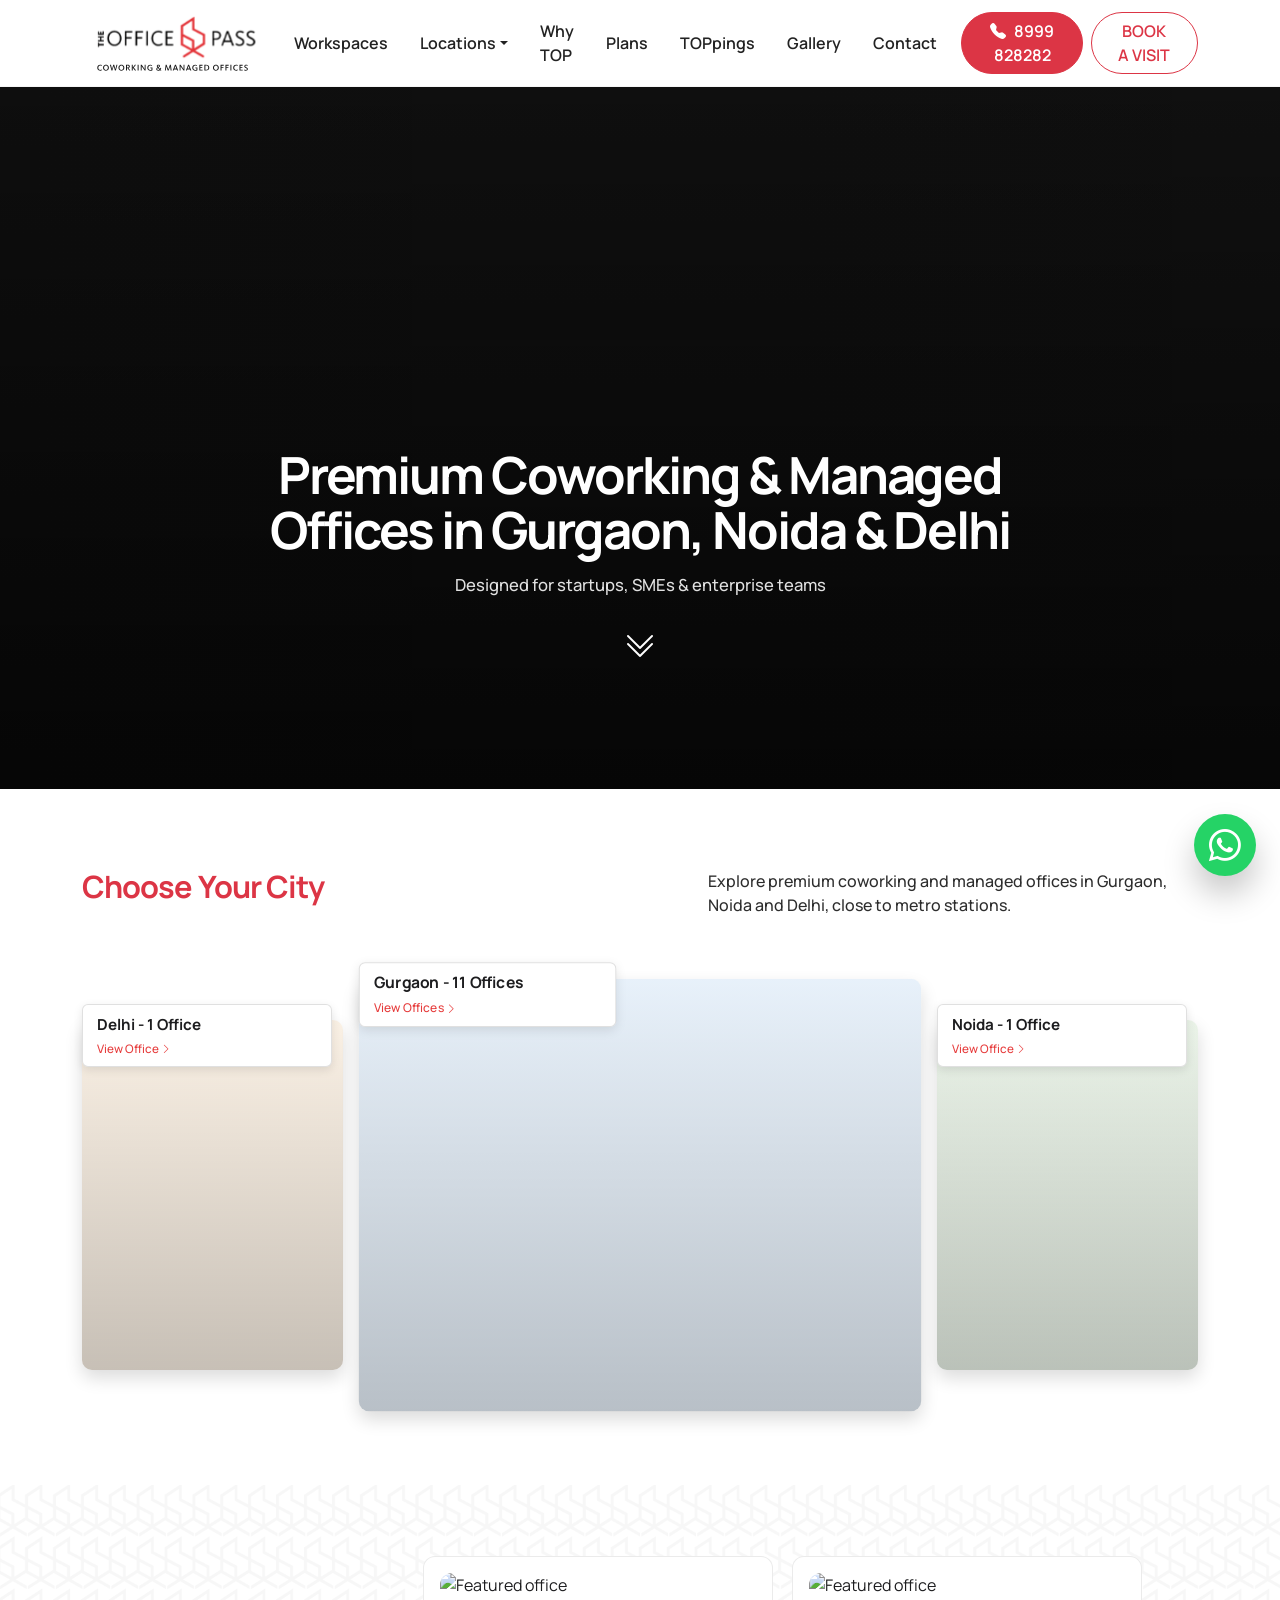
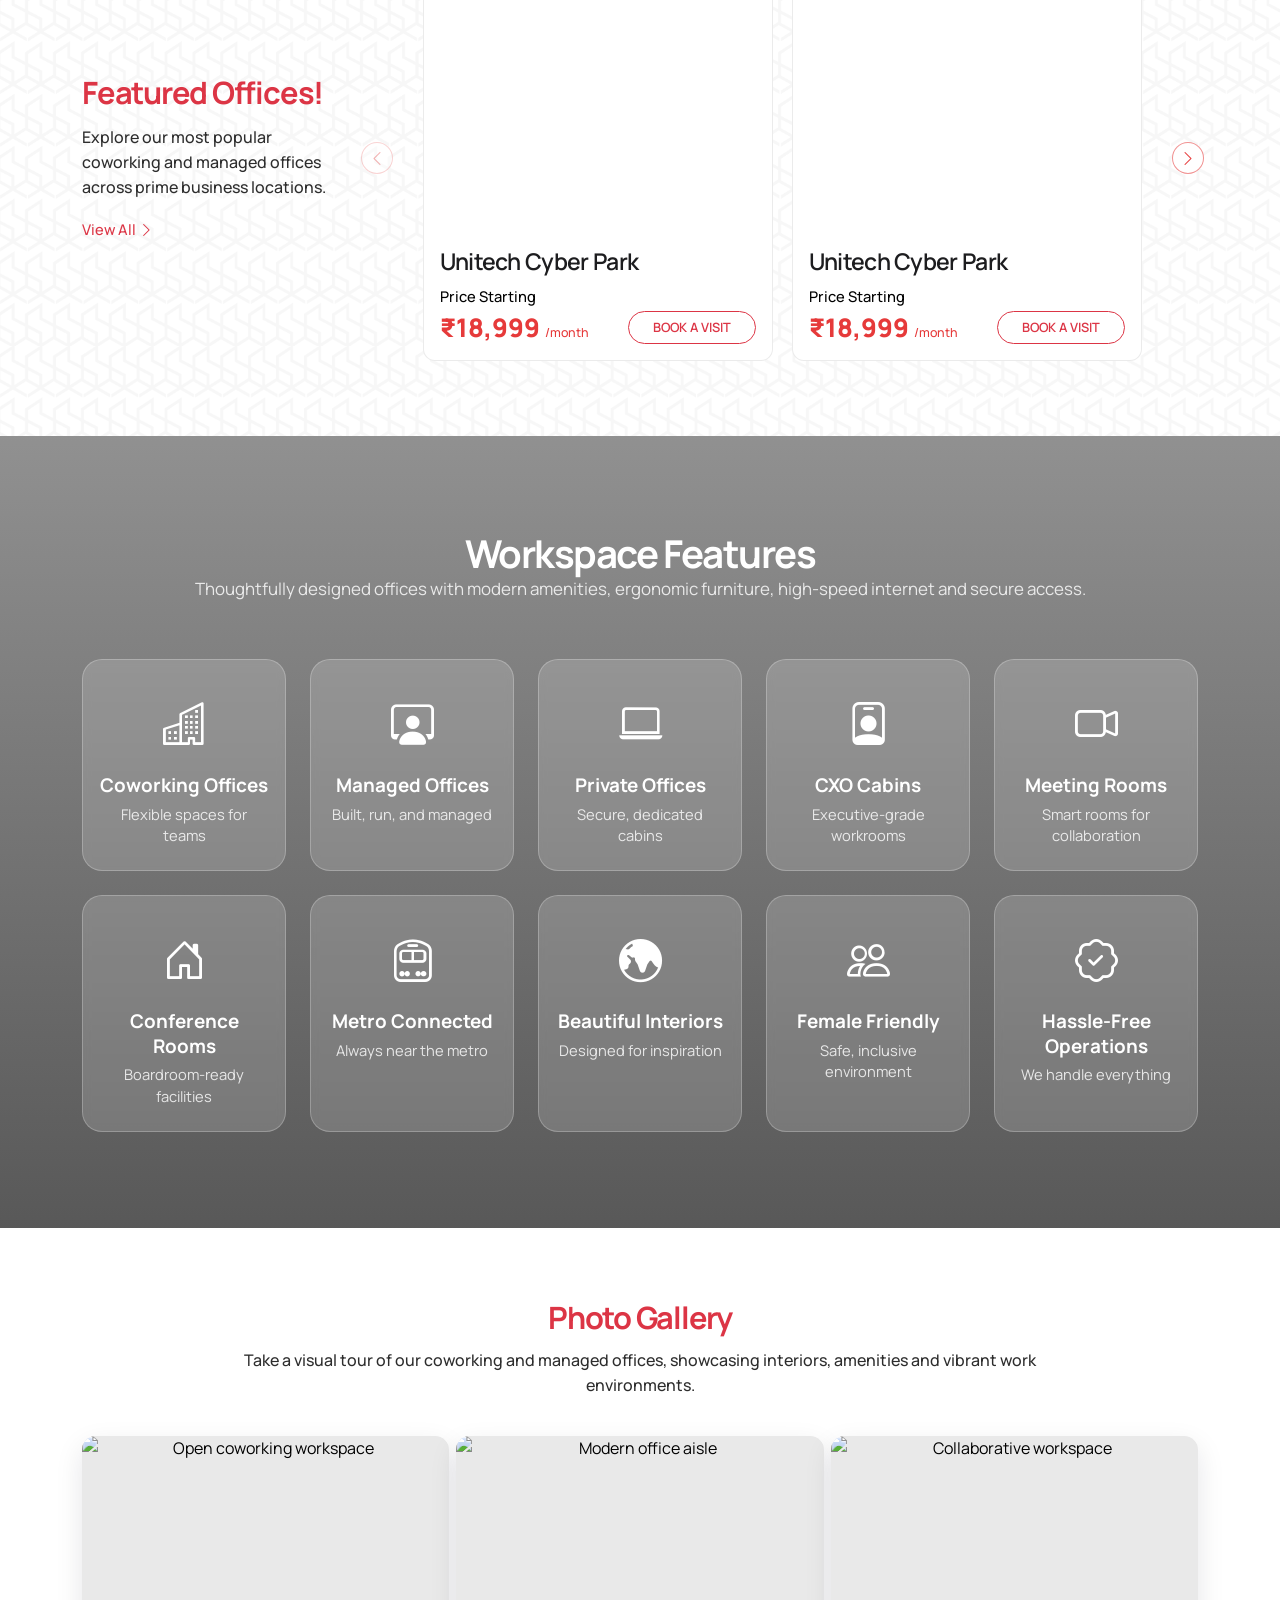
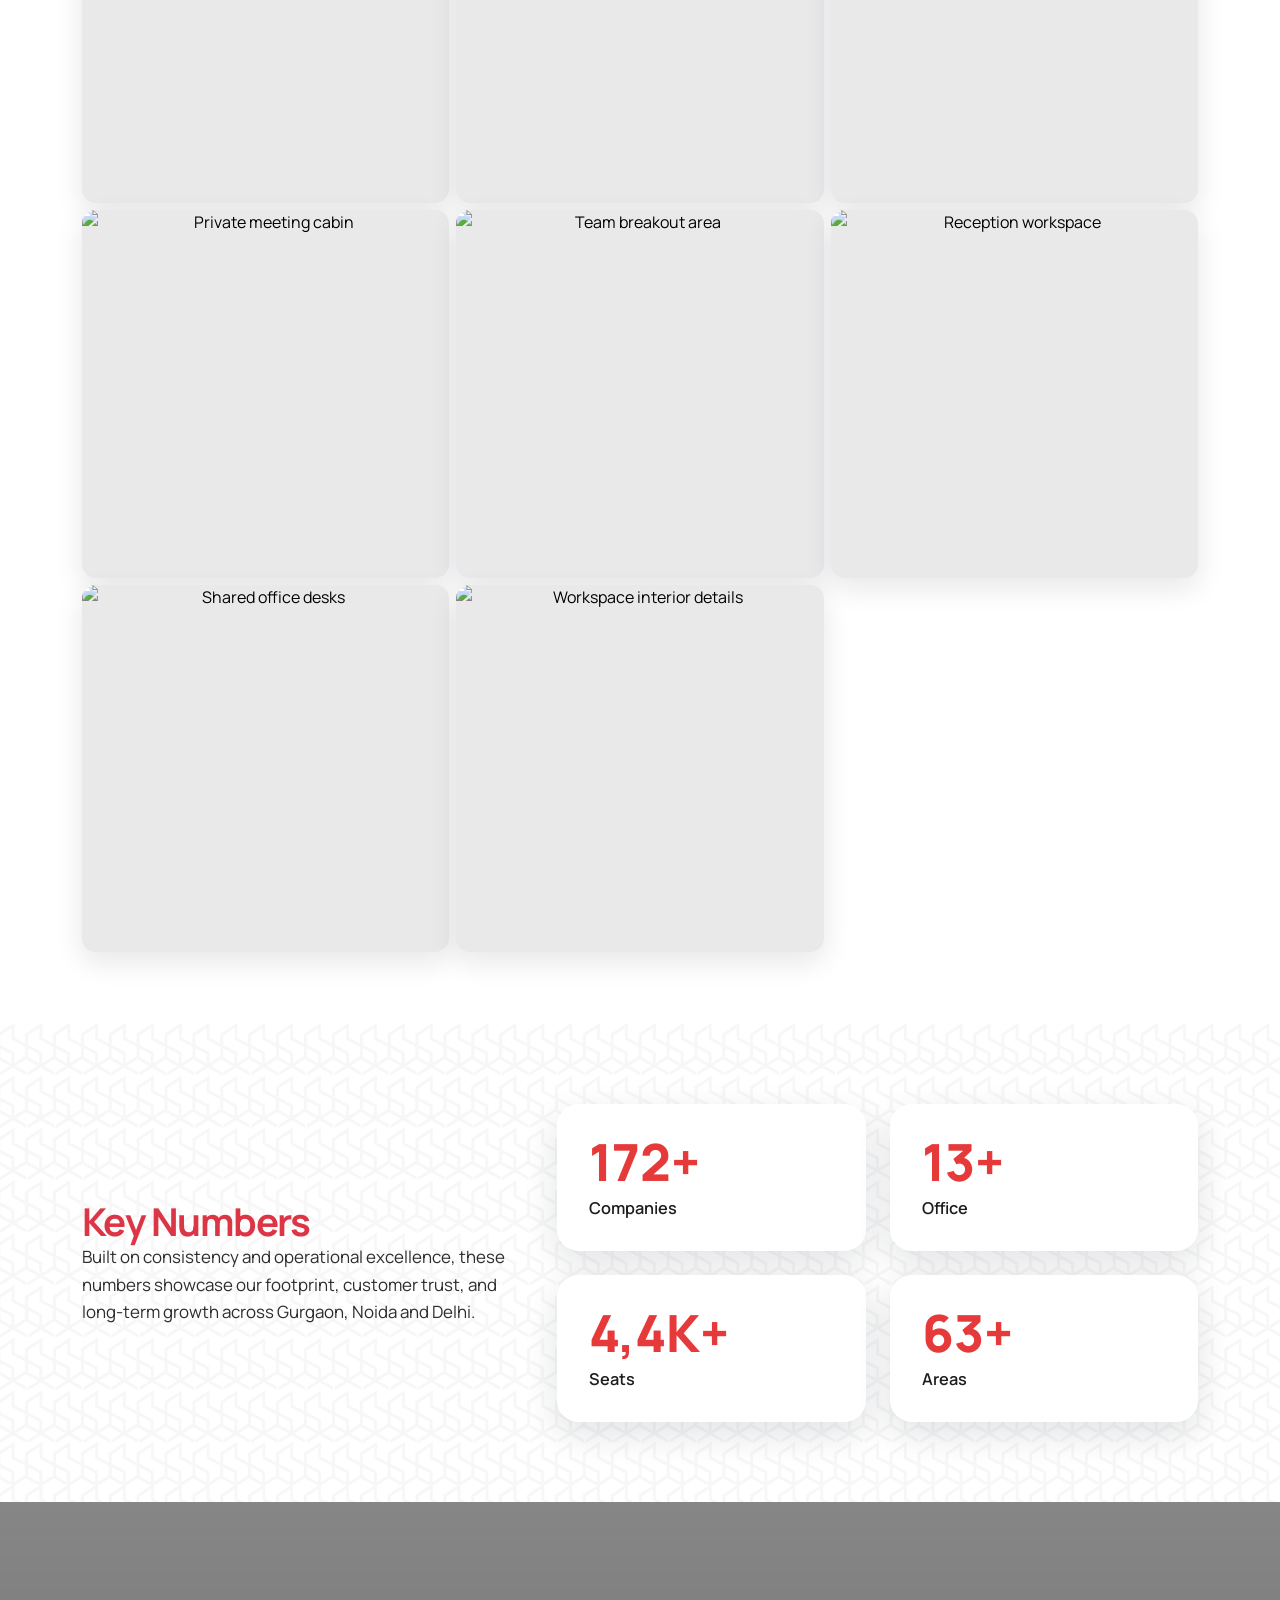
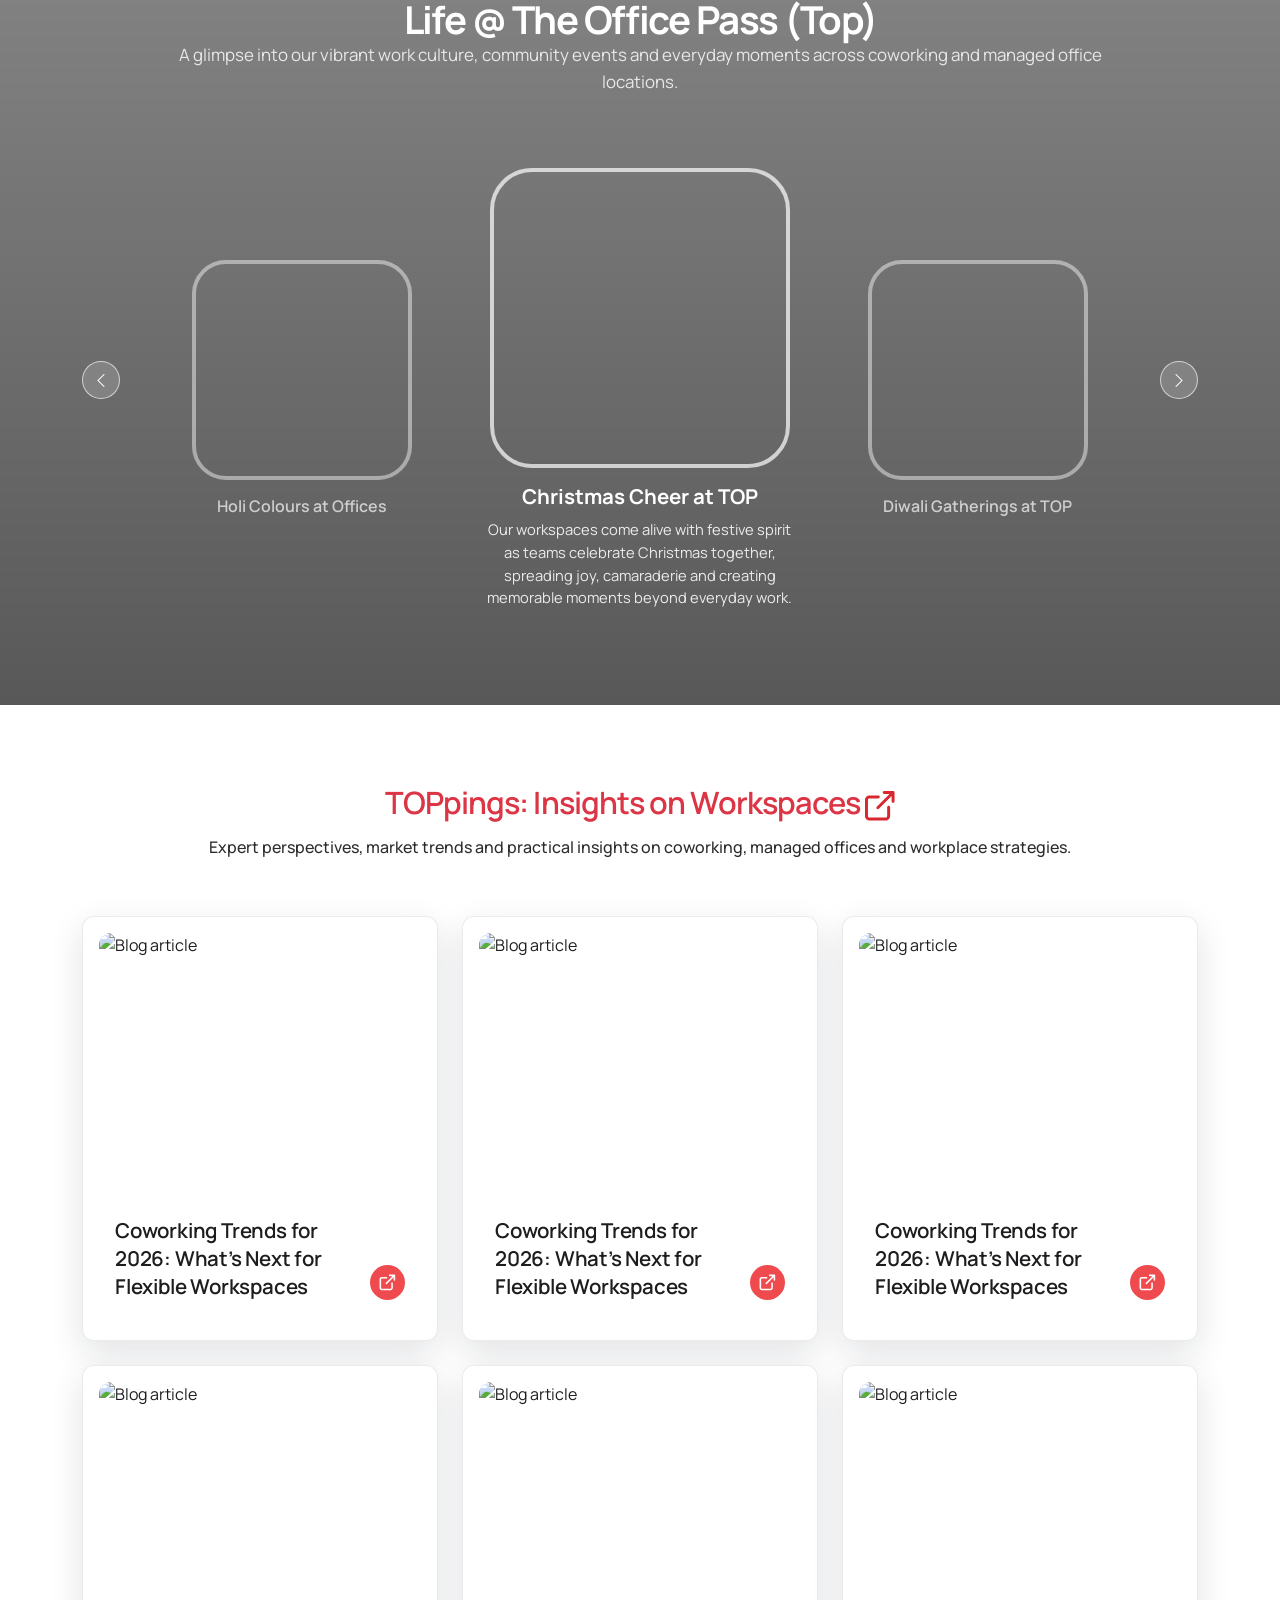
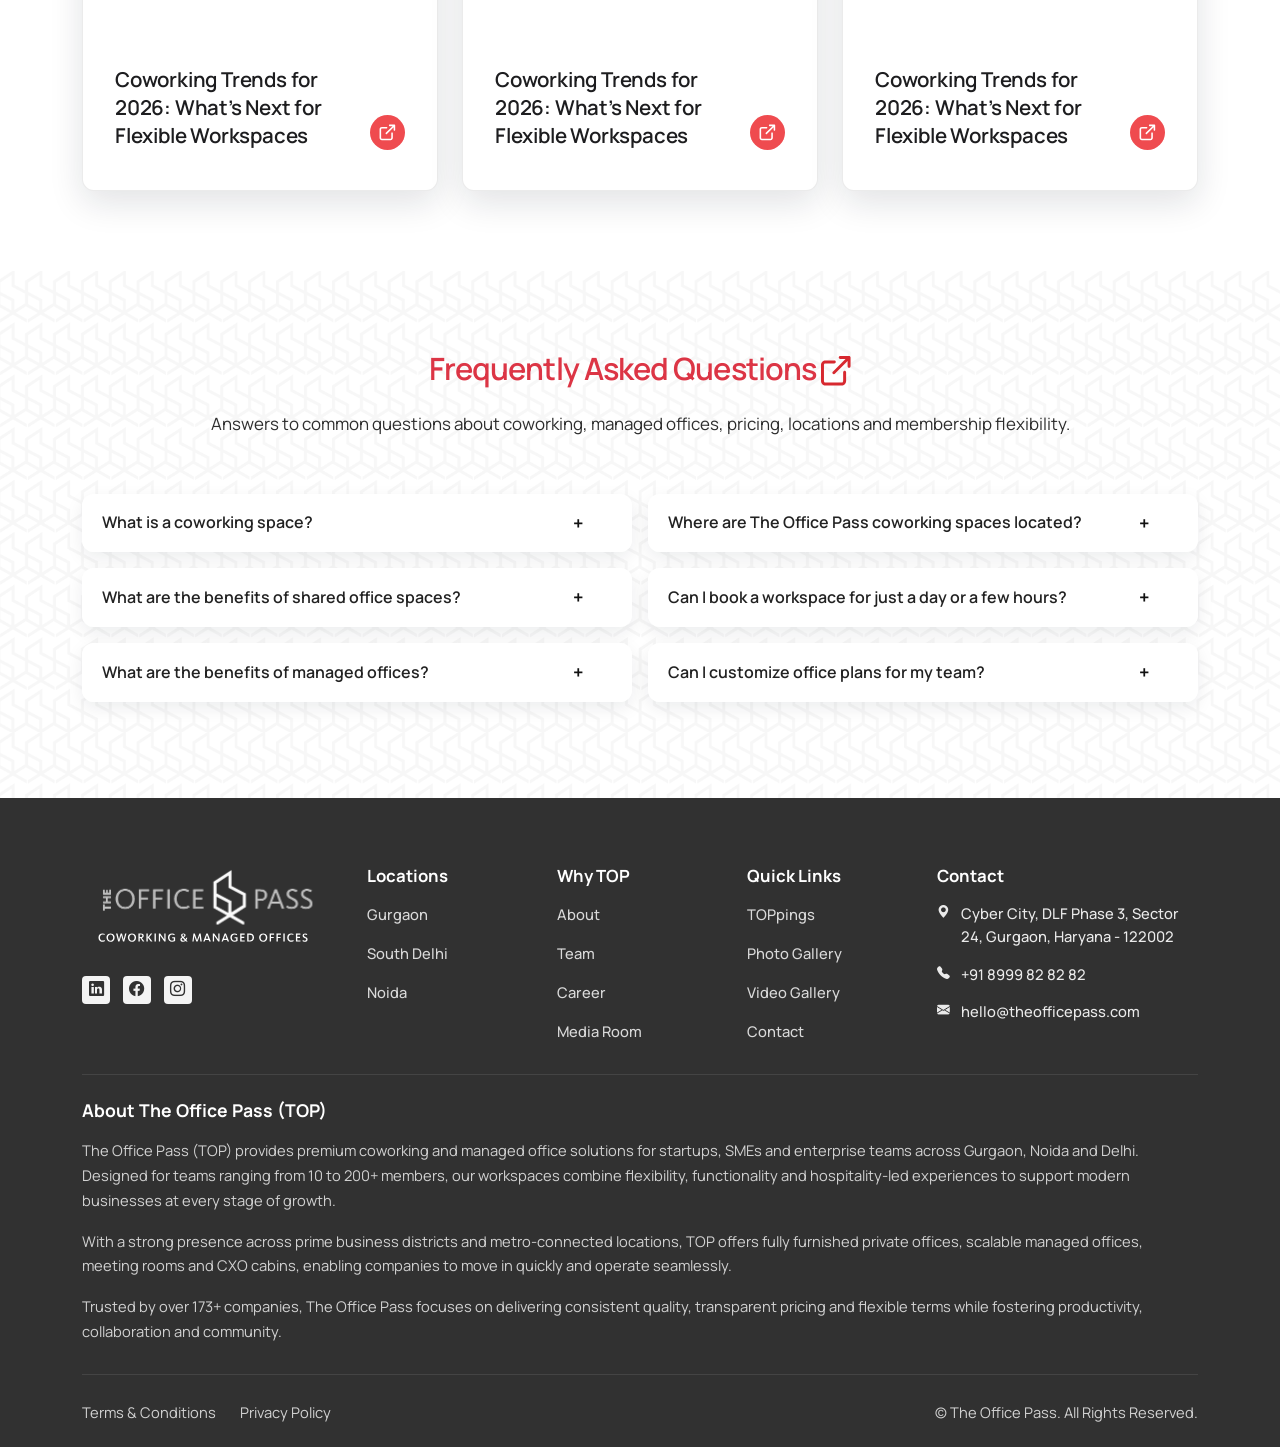
==== index.html @ 327783a4 ""filter added"" ====
<!doctype html>
<html lang="en">
  <head>
    <meta charset="UTF-8" />
    <meta name="viewport" content="width=device-width, initial-scale=1" />
    <title>The Office Pass - Bootstrap Homepage</title>
    <link
      href="https://cdn.jsdelivr.net/npm/bootstrap@5.3.3/dist/css/bootstrap.min.css"
      rel="stylesheet"
    />
    <link
      rel="stylesheet"
      href="https://cdn.jsdelivr.net/npm/bootstrap-icons@1.11.3/font/bootstrap-icons.min.css"
    />
    <link rel="preconnect" href="https://fonts.googleapis.com" />
    <link rel="preconnect" href="https://fonts.gstatic.com" crossorigin />
    <link
      href="https://fonts.googleapis.com/css2?family=Manrope:wght@400;500;600;700;800&display=swap"
      rel="stylesheet"
    />
    <link rel="stylesheet" href="./styles.css" />
  </head>
  <body>
    <div class="d-block d-md-none pb-1">
      <a class="d-flex justify-content-center" href="#">
        <img src="assets/logo.svg" alt="The Office Pass logo">
      </a>
    </div>

    <div class="mobile-menu-overlay" id="mobileMenu" aria-hidden="true">
      <div class="mobile-menu-shell">
        <a class="mobile-menu-brand" href="#">
          <img src="assets/logo.svg" alt="The Office Pass logo">
        </a>
        <nav class="mobile-menu-links" aria-label="Mobile menu">
          <a href="#workspaces" class="mobile-menu-card">
            <span>Workspaces</span>
            <i class="bi bi-box-arrow-up-right"></i>
          </a>
          <a href="#why-top" class="mobile-menu-card">
            <span>Why TOP</span>
            <i class="bi bi-box-arrow-up-right"></i>
          </a>
          <a href="#plans" class="mobile-menu-card">
            <span>Plans</span>
            <i class="bi bi-box-arrow-up-right"></i>
          </a>
          <a href="#toppings" class="mobile-menu-card">
            <span>TOPpings</span>
            <i class="bi bi-box-arrow-up-right"></i>
          </a>
          <a href="#gallery" class="mobile-menu-card">
            <span>Gallery</span>
            <i class="bi bi-box-arrow-up-right"></i>
          </a>
          <a href="#contact" class="mobile-menu-card">
            <span>Contact</span>
            <i class="bi bi-box-arrow-up-right"></i>
          </a>
        </nav>
        <div class="mobile-menu-cta patterned-section">
          <a href="tel:8999828282" class="mobile-menu-phone">
            <i class="bi bi-telephone"></i>
            <span>8999 828282</span>
          </a>
          <a href="#contact" class="mobile-menu-visit">BOOK A VISIT</a>
        </div>
      </div>
    </div>

    <nav class="navbar navbar-expand-xl navbar-light top-navbar sticky-top bg-white">
      <div class="container">
        <a class="navbar-brand brand-mark" href="#">
          <img src="assets/logo.svg" alt="">
        </a>
        <button
          class="navbar-toggler border-0 shadow-none"
          type="button"
          data-bs-toggle="collapse"
          data-bs-target="#mainNav"
          aria-controls="mainNav"
          aria-expanded="false"
          aria-label="Toggle navigation"
        >
          <span class="navbar-toggler-icon"></span>
        </button>
        <div class="collapse navbar-collapse" id="mainNav">
          <ul class="navbar-nav mx-auto align-items-xl-center gap-xl-3">
            <li class="nav-item"><a class="nav-link" href="#workspaces">Workspaces</a></li>
            <li class="nav-item dropdown">
              <a class="nav-link dropdown-toggle" href="#locations" role="button" data-bs-toggle="dropdown" aria-expanded="false">Locations</a>
              <div class="dropdown-menu location-dropdown border-0 shadow-lg p-0 py-3 overflow-hidden">
                <div class="row g-0">
                  <div class="col-lg-3 location-city">Gurgaon</div>
                  <div class="col-lg-9">
                    <a class="dropdown-item active" href="#">Cyber City, DLF 3</a>
                    <a class="dropdown-item" href="#">Golf Course Road, Paras Downtown Center</a>
                    <a class="dropdown-item" href="#">Golf Course Road, Paras Downtown Center</a>
                  </div>
                </div>
                <div class="row g-0">
                  <div class="col-lg-3 location-city">Delhi</div>
                  <div class="col-lg-9 border-top d-flex align-items-center"><a class="dropdown-item" href="#">Mathura Road, Mohan Cooperative</a></div>
                </div>
                <div class="row g-0">
                  <div class="col-lg-3 location-city">Noida</div>
                  <div class="col-lg-9 border-top d-flex align-items-center"><a class="dropdown-item" href="#">Sector 3, Near 16 Metro Station</a></div>
                </div>
              </div>
            </li>
            <li class="nav-item"><a class="nav-link" href="#why-top">Why TOP</a></li>
            <li class="nav-item"><a class="nav-link" href="#plans">Plans</a></li>
            <li class="nav-item"><a class="nav-link" href="#toppings">TOPpings</a></li>
            <li class="nav-item"><a class="nav-link" href="#gallery">Gallery</a></li>
            <li class="nav-item"><a class="nav-link" href="#contact">Contact</a></li>
          </ul>
          <div class="d-flex flex-column flex-xl-row gap-2 ms-xl-3 pt-3 pt-xl-0">
            <a href="tel:8999828282" class="btn btn-danger rounded-pill px-4 fw-semibold">
              <i class="bi bi-telephone-fill me-2"></i>8999 828282
            </a>
            <a href="#contact" class="btn btn-outline-danger rounded-pill px-4 fw-semibold">BOOK A VISIT</a>
          </div>
        </div>
      </div>
    </nav>

    <header class="hero-section">
      <div class="hero-backdrop"></div>
      <div class="hero-overlay"></div>
      <div class="container position-relative">
        <div class="row justify-content-center">
          <div class="col-xl-9 text-center hero-copy">
            <h1>Premium Coworking &amp; Managed Offices in Gurgaon, Noida &amp; Delhi</h1>
            <p>Designed for startups, SMEs &amp; enterprise teams</p>
            <a href="#locations" class="scroll-cue"><i class="bi bi-chevron-double-down"></i></a>
          </div>
        </div>
      </div>
      <a class="whatsapp-float" href="#" aria-label="WhatsApp"><i class="bi bi-whatsapp"></i></a>
    </header>

    <section class="section-space city-section" id="locations">
      <div class="container">
        <div class="row align-items-start justify-content-between city-section-head mb-5">
          <div class="col-lg-5"><h2 class="section-title text-danger">Choose Your City</h2></div>
          <div class="col-lg-6">
            <p class="section-copy mb-0">Explore premium coworking and managed offices in Gurgaon, Noida and Delhi, close to metro stations.</p>
          </div>
        </div>
        <div class="row g-3 g-xl-4 gap-4 gap-md-0 city-grid">
          <div class="col-md-6 col-xl-3">
            <article class="city-card city-delhi">
              <div class="city-card-badge">
                <h3>Delhi - 1 Office</h3>
                <span>View Office <i class="bi bi-chevron-right small"></i></span>
              </div>
            </article>
          </div>
          <div class="col-md-6 col-xl-6">
            <article class="city-card city-gurgaon">
              <div class="city-card-badge">
                <h3>Gurgaon - 11 Offices</h3>
                <span>View Offices <i class="bi bi-chevron-right small"></i></span>
              </div>
            </article>
          </div>
          <div class="col-md-6 col-xl-3">
            <article class="city-card city-noida">
              <div class="city-card-badge">
                <h3>Noida - 1 Office</h3>
                <span>View Office <i class="bi bi-chevron-right small"></i></span>
              </div>
            </article>
          </div>
        </div>
      </div>
    </section>

    <section class="section-space patterned-section featured-section" id="workspaces">
      <div class="container">
        <div class="row align-items-center featured-row g-4">
          <div class="col-lg-3 col-xl-3">
            <div class="section-intro">
              <h2 class="section-title text-danger mb-3">Featured Offices!</h2>
              <p>Explore our most popular coworking and managed offices across prime business locations.</p>
              <a href="#" class="featured-view-all text-danger text-decoration-none">View All <i class="bi bi-chevron-right"></i></a>
            </div>
          </div>
          <div class="col-lg-9 col-xl-9">
            <div class="featured-carousel-wrap" data-featured-carousel>
              <button class="featured-arrow featured-arrow-prev" type="button" aria-label="Previous">
                <i class="bi bi-chevron-left"></i>
              </button>
              <div class="featured-carousel-viewport">
                <div class="featured-carousel-track">
                  <div class="featured-slide">
                  <article class="office-card featured-office-card p-3">
                    <img src="https://images.unsplash.com/photo-1497366811353-6870744d04b2?auto=format&fit=crop&w=900&q=80" alt="Featured office" />
                    <div class="office-card-body">
                      <h3>Unitech Cyber Park</h3>
                      <p class="mb-1">Price Starting</p>
                      <div class="d-flex justify-content-between align-items-center">
                        <div class="price-tag">₹18,999 <span>/month</span></div>
                        <a href="#" class="btn btn-outline-danger rounded-pill px-4">BOOK A VISIT</a>
                      </div>
                    </div>
                  </article>
                  </div>
                  <div class="featured-slide">
                  <article class="office-card featured-office-card p-3">
                    <img src="https://images.unsplash.com/photo-1497215842964-222b430dc094?auto=format&fit=crop&w=900&q=80" alt="Featured office" />
                    <div class="office-card-body">
                      <h3>Unitech Cyber Park</h3>
                      <p class="mb-1">Price Starting</p>
                      <div class="d-flex justify-content-between align-items-center gap-3 flex-wrap">
                        <div class="price-tag">₹18,999 <span>/month</span></div>
                        <a href="#" class="btn btn-outline-danger rounded-pill px-4">BOOK A VISIT</a>
                      </div>
                    </div>
                  </article>
                  </div>
                  <div class="featured-slide">
                  <article class="office-card featured-office-card p-3">
                    <img src="https://images.unsplash.com/photo-1497215842964-222b430dc094?auto=format&fit=crop&w=900&q=80" alt="Featured office" />
                    <div class="office-card-body">
                      <h3>Unitech Cyber Park</h3>
                      <p class="mb-1">Price Starting</p>
                      <div class="d-flex justify-content-between align-items-center gap-3 flex-wrap">
                        <div class="price-tag">₹18,999 <span>/month</span></div>
                        <a href="#" class="btn btn-outline-danger rounded-pill px-4">BOOK A VISIT</a>
                      </div>
                    </div>
                  </article>
                  </div>
                </div>
              </div>
              <button class="featured-arrow featured-arrow-next" type="button" aria-label="Next">
                <i class="bi bi-chevron-right"></i>
              </button>
            </div>
          </div>
        </div>
      </div>
    </section>

    <section class="features-section" id="why-top">
      <div class="container position-relative">
        <div class="text-center text-white section-head-light">
          <h2 class="section-title text-white">Workspace Features</h2>
          <p>Thoughtfully designed offices with modern amenities, ergonomic furniture, high-speed internet and secure access.</p>
        </div>
        <div class="row g-4">
          <div class="col-6 col-md-4 col-xl-2-4"><div class="feature-box"><i class="bi bi-buildings"></i><h3>Coworking Offices</h3><p>Flexible spaces for teams</p></div></div>
          <div class="col-6 col-md-4 col-xl-2-4"><div class="feature-box"><i class="bi bi-person-workspace"></i><h3>Managed Offices</h3><p>Built, run, and managed</p></div></div>
          <div class="col-6 col-md-4 col-xl-2-4"><div class="feature-box"><i class="bi bi-laptop"></i><h3>Private Offices</h3><p>Secure, dedicated cabins</p></div></div>
          <div class="col-6 col-md-4 col-xl-2-4"><div class="feature-box"><i class="bi bi-person-badge"></i><h3>CXO Cabins</h3><p>Executive-grade workrooms</p></div></div>
          <div class="col-6 col-md-4 col-xl-2-4"><div class="feature-box"><i class="bi bi-camera-video"></i><h3>Meeting Rooms</h3><p>Smart rooms for collaboration</p></div></div>
          <div class="col-6 col-md-4 col-xl-2-4"><div class="feature-box"><i class="bi bi-house-door"></i><h3>Conference Rooms</h3><p>Boardroom-ready facilities</p></div></div>
          <div class="col-6 col-md-4 col-xl-2-4"><div class="feature-box"><i class="bi bi-train-front"></i><h3>Metro Connected</h3><p>Always near the metro</p></div></div>
          <div class="col-6 col-md-4 col-xl-2-4"><div class="feature-box"><i class="bi bi-globe-central-south-asia"></i><h3>Beautiful Interiors</h3><p>Designed for inspiration</p></div></div>
          <div class="col-6 col-md-4 col-xl-2-4"><div class="feature-box"><i class="bi bi-people"></i><h3>Female Friendly</h3><p>Safe, inclusive environment</p></div></div>
          <div class="col-6 col-md-4 col-xl-2-4"><div class="feature-box"><i class="bi bi-patch-check"></i><h3>Hassle-Free Operations</h3><p>We handle everything</p></div></div>
        </div>
      </div>
    </section>

    <section class="section-space gallery-section" id="gallery">
      <div class="container">
        <div class="text-center section-head gallery-head">
          <h2 class="section-title text-danger">Photo Gallery</h2>
          <p>Take a visual tour of our coworking and managed offices, showcasing interiors, amenities and vibrant work environments.</p>
        </div>
        <div class="gallery-grid">
          <button class="gallery-tile" type="button">
            <img src="https://images.unsplash.com/photo-1497366754035-f200968a6e72?auto=format&fit=crop&w=1200&q=80" alt="Open coworking workspace" />
          </button>
          <button class="gallery-tile" type="button">
            <img src="https://images.unsplash.com/photo-1524758631624-e2822e304c36?auto=format&fit=crop&w=900&q=80" alt="Modern office aisle" />
          </button>
          <button class="gallery-tile" type="button">
            <img src="https://images.unsplash.com/photo-1497366412874-3415097a27e7?auto=format&fit=crop&w=900&q=80" alt="Collaborative workspace" />
          </button>
          <button class="gallery-tile" type="button">
            <img src="https://images.unsplash.com/photo-1517502884422-41eaead166d4?auto=format&fit=crop&w=900&q=80" alt="Private meeting cabin" />
          </button>
          <button class="gallery-tile" type="button">
            <img src="https://images.unsplash.com/photo-1497366858526-0766cadbe8fa?auto=format&fit=crop&w=900&q=80" alt="Team breakout area" />
          </button>
          <button class="gallery-tile" type="button">
            <img src="https://images.unsplash.com/photo-1497215842964-222b430dc094?auto=format&fit=crop&w=900&q=80" alt="Reception workspace" />
          </button>
          <button class="gallery-tile" type="button">
            <img src="https://images.unsplash.com/photo-1504384308090-c894fdcc538d?auto=format&fit=crop&w=900&q=80" alt="Shared office desks" />
          </button>
          <button class="gallery-tile" type="button">
            <img src="https://images.unsplash.com/photo-1497366216548-37526070297c?auto=format&fit=crop&w=900&q=80" alt="Workspace interior details" />
          </button>
        </div>
      </div>
    </section>

    <div class="gallery-lightbox" id="galleryLightbox" aria-hidden="true">
      <button class="gallery-lightbox-close" type="button" aria-label="Close gallery">
        <i class="bi bi-x-lg"></i>
      </button>
      <div class="gallery-lightbox-dialog">
        <img src="" alt="" class="gallery-lightbox-image" />
      </div>
    </div>

    <section class="section-space patterned-section key-numbers">
      <div class="container">
        <div class="row align-items-center">
          <div class="col-lg-5">
            <h2 class="section-title text-danger">Key Numbers</h2>
            <p class="mb-0">Built on consistency and operational excellence, these numbers showcase our footprint, customer trust, and long-term growth across Gurgaon, Noida and Delhi.</p>
          </div>
          <div class="col-lg-7">
            <div class="stats-grid">
              <div class="stat-box"><strong class="counter-value" data-target="173" data-suffix="+">0+</strong><span>Companies</span></div>
              <div class="stat-box"><strong class="counter-value" data-target="13" data-suffix="+">0+</strong><span>Office</span></div>
              <div class="stat-box"><strong class="counter-value" data-target="4500" data-suffix="K+" data-format="compact">0K+</strong><span>Seats</span></div>
              <div class="stat-box"><strong class="counter-value" data-target="65" data-suffix="+">0+</strong><span>Areas</span></div>
            </div>
          </div>
        </div>
      </div>
    </section>

    <section class="life-section">
      <div class="container position-relative">
        <div class="text-center text-white section-head-light">
          <h2 class="section-title text-white">Life @ The Office Pass (Top)</h2>
          <p>A glimpse into our vibrant work culture, community events and everyday moments across coworking and managed office locations.</p>
        </div>
        <div class="life-carousel-wrap" data-life-carousel>
          <button class="life-arrow life-arrow-prev" type="button" aria-label="Previous">
            <i class="bi bi-chevron-left"></i>
          </button>
          <div class="life-carousel-viewport">
            <div class="life-carousel-track">
              <article class="life-slide life-slide-side">
                <div class="life-card life-card-side">
                  <img src="https://images.unsplash.com/photo-1517457373958-b7bdd4587205?auto=format&fit=crop&w=600&q=80" alt="Holi colours" />
                  <h3>Holi Colours at Offices</h3>
                  <p>Our workspaces come alive with festive spirit as teams celebrate Christmas together, spreading joy, camaraderie and creating memorable moments beyond everyday work.</p>
                </div>
              </article>
              <article class="life-slide life-slide-center">
                <div class="life-card life-card-main">
                  <img src="https://images.unsplash.com/photo-1511578314322-379afb476865?auto=format&fit=crop&w=900&q=80" alt="Christmas cheer" />
                  <h3>Christmas Cheer at TOP</h3>
                  <p>Our workspaces come alive with festive spirit as teams celebrate Christmas together, spreading joy, camaraderie and creating memorable moments beyond everyday work.</p>
                </div>
              </article>
              <article class="life-slide life-slide-side">
                <div class="life-card life-card-side">
                  <img src="https://images.unsplash.com/photo-1552664730-d307ca884978?auto=format&fit=crop&w=600&q=80" alt="Diwali gatherings" />
                  <h3>Diwali Gatherings at TOP</h3>
                  <p>Our workspaces come alive with festive spirit as teams celebrate Christmas together, spreading joy, camaraderie and creating memorable moments beyond everyday work.</p>
                </div>
              </article>
            </div>
          </div>
          <button class="life-arrow life-arrow-next" type="button" aria-label="Next">
            <i class="bi bi-chevron-right"></i>
          </button>
        </div>
      </div>
    </section>

    <section class="section-space toppings-section" id="toppings">
      <div class="container">
        <div class="text-center section-head">
          <h3 class="section-title text-danger">TOPpings: Insights on Workspaces <svg xmlns="http://www.w3.org/2000/svg" width="30" height="30" viewBox="0 0 33 33" fill="none">
<path fill-rule="evenodd" clip-rule="evenodd" d="M30.8799 13C31.3109 13 31.7242 12.8288 32.0289 12.524C32.3337 12.2193 32.5049 11.806 32.5049 11.375V1.625C32.5049 1.19402 32.3337 0.780698 32.0289 0.475951C31.7242 0.171205 31.3109 0 30.8799 0H21.125C20.694 0 20.2807 0.171205 19.976 0.475951C19.6712 0.780698 19.5 1.19402 19.5 1.625C19.5 2.05598 19.6712 2.4693 19.976 2.77405C20.2807 3.0788 20.694 3.25 21.125 3.25H26.9587L12.9724 17.2364C12.6764 17.5429 12.5126 17.9533 12.5163 18.3794C12.52 18.8055 12.6909 19.213 12.9922 19.5143C13.2935 19.8156 13.701 19.9865 14.1271 19.9902C14.5532 19.9939 14.9636 19.8301 15.2701 19.5341L29.2565 5.54775V11.375C29.2565 11.806 29.4277 12.2193 29.7325 12.524C30.0372 12.8288 30.4489 13 30.8799 13ZM4.875 4.875C3.58207 4.875 2.34209 5.38861 1.42785 6.30285C0.513615 7.21709 0 8.45707 0 9.75V27.625C0 28.9179 0.513615 30.1579 1.42785 31.0721C2.34209 31.9864 3.58207 32.5 4.875 32.5H22.75C24.0429 32.5 25.2829 31.9864 26.1971 31.0721C27.1114 30.1579 27.625 28.9179 27.625 27.625V17.875C27.625 17.444 27.4538 17.0307 27.149 16.726C26.8443 16.4212 26.431 16.25 26 16.25C25.569 16.25 25.1557 16.4212 24.851 16.726C24.5462 17.0307 24.375 17.444 24.375 17.875V27.625C24.375 28.056 24.2038 28.4693 23.899 28.774C23.5943 29.0788 23.181 29.25 22.75 29.25H4.875C4.44402 29.25 4.0307 29.0788 3.72595 28.774C3.42121 28.4693 3.25 28.056 3.25 27.625V9.75C3.25 9.31902 3.42121 8.9057 3.72595 8.60095C4.0307 8.29621 4.44402 8.125 4.875 8.125H14.625C15.056 8.125 15.4693 7.95379 15.774 7.64905C16.0788 7.3443 16.25 6.93098 16.25 6.5C16.25 6.06902 16.0788 5.6557 15.774 5.35095C15.4693 5.04621 15.056 4.875 14.625 4.875H4.875Z" fill="#D7282F"/>
</svg></i></h3>
          <p>Expert perspectives, market trends and practical insights on coworking, managed offices and workplace strategies.</p>
        </div>
        <div class="row g-4">
          <div class="col-md-6 col-lg-4"><article class="blog-card p-3"><img src="https://images.unsplash.com/photo-1497366216548-37526070297c?auto=format&fit=crop&w=900&q=80" alt="Blog article" /><div class="blog-card-body"><h3>Coworking Trends for 2026: What’s Next for Flexible Workspaces</h3><a href="#" class="icon-link"><svg xmlns="http://www.w3.org/2000/svg" width="19" height="19" viewBox="0 0 19 19" fill="none">
<path fill-rule="evenodd" clip-rule="evenodd" d="M16.4086 7.8125C16.6158 7.8125 16.8145 7.73019 16.961 7.58368C17.1075 7.43716 17.1898 7.23845 17.1898 7.03125V2.34375C17.1898 2.13655 17.1075 1.93784 16.961 1.79132C16.8145 1.64481 16.6158 1.5625 16.4086 1.5625H11.7188C11.5115 1.5625 11.3128 1.64481 11.1663 1.79132C11.0198 1.93784 10.9375 2.13655 10.9375 2.34375C10.9375 2.55095 11.0198 2.74966 11.1663 2.89618C11.3128 3.04269 11.5115 3.125 11.7188 3.125H14.5234L7.79922 9.84922C7.65691 9.99656 7.57816 10.1939 7.57994 10.3988C7.58172 10.6036 7.66389 10.7995 7.80874 10.9444C7.95359 11.0892 8.14953 11.1714 8.35437 11.1732C8.55922 11.175 8.75656 11.0962 8.90391 10.9539L15.6281 4.22969V7.03125C15.6281 7.23845 15.7104 7.43716 15.8569 7.58368C16.0035 7.73019 16.2014 7.8125 16.4086 7.8125ZM3.90625 3.90625C3.28465 3.90625 2.68851 4.15318 2.24897 4.59272C1.80943 5.03226 1.5625 5.6284 1.5625 6.25V14.8438C1.5625 15.4654 1.80943 16.0615 2.24897 16.501C2.68851 16.9406 3.28465 17.1875 3.90625 17.1875H12.5C13.1216 17.1875 13.7177 16.9406 14.1573 16.501C14.5968 16.0615 14.8438 15.4654 14.8438 14.8438V10.1562C14.8438 9.94905 14.7614 9.75034 14.6149 9.60382C14.4684 9.45731 14.2697 9.375 14.0625 9.375C13.8553 9.375 13.6566 9.45731 13.5101 9.60382C13.3636 9.75034 13.2812 9.94905 13.2812 10.1562V14.8438C13.2812 15.051 13.1989 15.2497 13.0524 15.3962C12.9059 15.5427 12.7072 15.625 12.5 15.625H3.90625C3.69905 15.625 3.50034 15.5427 3.35382 15.3962C3.20731 15.2497 3.125 15.051 3.125 14.8438V6.25C3.125 6.0428 3.20731 5.84409 3.35382 5.69757C3.50034 5.55106 3.69905 5.46875 3.90625 5.46875H8.59375C8.80095 5.46875 8.99966 5.38644 9.14618 5.23993C9.29269 5.09341 9.375 4.8947 9.375 4.6875C9.375 4.4803 9.29269 4.28159 9.14618 4.13507C8.99966 3.98856 8.80095 3.90625 8.59375 3.90625H3.90625Z" fill="white"/>
</svg></a></div></article></div>
          <div class="col-md-6 col-lg-4"><article class="blog-card p-3"><img src="https://images.unsplash.com/photo-1497366754035-f200968a6e72?auto=format&fit=crop&w=900&q=80" alt="Blog article" /><div class="blog-card-body"><h3>Coworking Trends for 2026: What’s Next for Flexible Workspaces</h3><a href="#" class="icon-link"><svg xmlns="http://www.w3.org/2000/svg" width="19" height="19" viewBox="0 0 19 19" fill="none">
<path fill-rule="evenodd" clip-rule="evenodd" d="M16.4086 7.8125C16.6158 7.8125 16.8145 7.73019 16.961 7.58368C17.1075 7.43716 17.1898 7.23845 17.1898 7.03125V2.34375C17.1898 2.13655 17.1075 1.93784 16.961 1.79132C16.8145 1.64481 16.6158 1.5625 16.4086 1.5625H11.7188C11.5115 1.5625 11.3128 1.64481 11.1663 1.79132C11.0198 1.93784 10.9375 2.13655 10.9375 2.34375C10.9375 2.55095 11.0198 2.74966 11.1663 2.89618C11.3128 3.04269 11.5115 3.125 11.7188 3.125H14.5234L7.79922 9.84922C7.65691 9.99656 7.57816 10.1939 7.57994 10.3988C7.58172 10.6036 7.66389 10.7995 7.80874 10.9444C7.95359 11.0892 8.14953 11.1714 8.35437 11.1732C8.55922 11.175 8.75656 11.0962 8.90391 10.9539L15.6281 4.22969V7.03125C15.6281 7.23845 15.7104 7.43716 15.8569 7.58368C16.0035 7.73019 16.2014 7.8125 16.4086 7.8125ZM3.90625 3.90625C3.28465 3.90625 2.68851 4.15318 2.24897 4.59272C1.80943 5.03226 1.5625 5.6284 1.5625 6.25V14.8438C1.5625 15.4654 1.80943 16.0615 2.24897 16.501C2.68851 16.9406 3.28465 17.1875 3.90625 17.1875H12.5C13.1216 17.1875 13.7177 16.9406 14.1573 16.501C14.5968 16.0615 14.8438 15.4654 14.8438 14.8438V10.1562C14.8438 9.94905 14.7614 9.75034 14.6149 9.60382C14.4684 9.45731 14.2697 9.375 14.0625 9.375C13.8553 9.375 13.6566 9.45731 13.5101 9.60382C13.3636 9.75034 13.2812 9.94905 13.2812 10.1562V14.8438C13.2812 15.051 13.1989 15.2497 13.0524 15.3962C12.9059 15.5427 12.7072 15.625 12.5 15.625H3.90625C3.69905 15.625 3.50034 15.5427 3.35382 15.3962C3.20731 15.2497 3.125 15.051 3.125 14.8438V6.25C3.125 6.0428 3.20731 5.84409 3.35382 5.69757C3.50034 5.55106 3.69905 5.46875 3.90625 5.46875H8.59375C8.80095 5.46875 8.99966 5.38644 9.14618 5.23993C9.29269 5.09341 9.375 4.8947 9.375 4.6875C9.375 4.4803 9.29269 4.28159 9.14618 4.13507C8.99966 3.98856 8.80095 3.90625 8.59375 3.90625H3.90625Z" fill="white"/>
</svg></a></div></article></div>
          <div class="col-md-6 col-lg-4"><article class="blog-card p-3"><img src="https://images.unsplash.com/photo-1520607162513-77705c0f0d4a?auto=format&fit=crop&w=900&q=80" alt="Blog article" /><div class="blog-card-body"><h3>Coworking Trends for 2026: What’s Next for Flexible Workspaces</h3><a href="#" class="icon-link"><svg xmlns="http://www.w3.org/2000/svg" width="19" height="19" viewBox="0 0 19 19" fill="none">
<path fill-rule="evenodd" clip-rule="evenodd" d="M16.4086 7.8125C16.6158 7.8125 16.8145 7.73019 16.961 7.58368C17.1075 7.43716 17.1898 7.23845 17.1898 7.03125V2.34375C17.1898 2.13655 17.1075 1.93784 16.961 1.79132C16.8145 1.64481 16.6158 1.5625 16.4086 1.5625H11.7188C11.5115 1.5625 11.3128 1.64481 11.1663 1.79132C11.0198 1.93784 10.9375 2.13655 10.9375 2.34375C10.9375 2.55095 11.0198 2.74966 11.1663 2.89618C11.3128 3.04269 11.5115 3.125 11.7188 3.125H14.5234L7.79922 9.84922C7.65691 9.99656 7.57816 10.1939 7.57994 10.3988C7.58172 10.6036 7.66389 10.7995 7.80874 10.9444C7.95359 11.0892 8.14953 11.1714 8.35437 11.1732C8.55922 11.175 8.75656 11.0962 8.90391 10.9539L15.6281 4.22969V7.03125C15.6281 7.23845 15.7104 7.43716 15.8569 7.58368C16.0035 7.73019 16.2014 7.8125 16.4086 7.8125ZM3.90625 3.90625C3.28465 3.90625 2.68851 4.15318 2.24897 4.59272C1.80943 5.03226 1.5625 5.6284 1.5625 6.25V14.8438C1.5625 15.4654 1.80943 16.0615 2.24897 16.501C2.68851 16.9406 3.28465 17.1875 3.90625 17.1875H12.5C13.1216 17.1875 13.7177 16.9406 14.1573 16.501C14.5968 16.0615 14.8438 15.4654 14.8438 14.8438V10.1562C14.8438 9.94905 14.7614 9.75034 14.6149 9.60382C14.4684 9.45731 14.2697 9.375 14.0625 9.375C13.8553 9.375 13.6566 9.45731 13.5101 9.60382C13.3636 9.75034 13.2812 9.94905 13.2812 10.1562V14.8438C13.2812 15.051 13.1989 15.2497 13.0524 15.3962C12.9059 15.5427 12.7072 15.625 12.5 15.625H3.90625C3.69905 15.625 3.50034 15.5427 3.35382 15.3962C3.20731 15.2497 3.125 15.051 3.125 14.8438V6.25C3.125 6.0428 3.20731 5.84409 3.35382 5.69757C3.50034 5.55106 3.69905 5.46875 3.90625 5.46875H8.59375C8.80095 5.46875 8.99966 5.38644 9.14618 5.23993C9.29269 5.09341 9.375 4.8947 9.375 4.6875C9.375 4.4803 9.29269 4.28159 9.14618 4.13507C8.99966 3.98856 8.80095 3.90625 8.59375 3.90625H3.90625Z" fill="white"/>
</svg></a></div></article></div>
          <div class="col-md-6 col-lg-4"><article class="blog-card p-3"><img src="https://images.unsplash.com/photo-1497215728101-856f4ea42174?auto=format&fit=crop&w=900&q=80" alt="Blog article" /><div class="blog-card-body"><h3>Coworking Trends for 2026: What’s Next for Flexible Workspaces</h3><a href="#" class="icon-link"><svg xmlns="http://www.w3.org/2000/svg" width="19" height="19" viewBox="0 0 19 19" fill="none">
<path fill-rule="evenodd" clip-rule="evenodd" d="M16.4086 7.8125C16.6158 7.8125 16.8145 7.73019 16.961 7.58368C17.1075 7.43716 17.1898 7.23845 17.1898 7.03125V2.34375C17.1898 2.13655 17.1075 1.93784 16.961 1.79132C16.8145 1.64481 16.6158 1.5625 16.4086 1.5625H11.7188C11.5115 1.5625 11.3128 1.64481 11.1663 1.79132C11.0198 1.93784 10.9375 2.13655 10.9375 2.34375C10.9375 2.55095 11.0198 2.74966 11.1663 2.89618C11.3128 3.04269 11.5115 3.125 11.7188 3.125H14.5234L7.79922 9.84922C7.65691 9.99656 7.57816 10.1939 7.57994 10.3988C7.58172 10.6036 7.66389 10.7995 7.80874 10.9444C7.95359 11.0892 8.14953 11.1714 8.35437 11.1732C8.55922 11.175 8.75656 11.0962 8.90391 10.9539L15.6281 4.22969V7.03125C15.6281 7.23845 15.7104 7.43716 15.8569 7.58368C16.0035 7.73019 16.2014 7.8125 16.4086 7.8125ZM3.90625 3.90625C3.28465 3.90625 2.68851 4.15318 2.24897 4.59272C1.80943 5.03226 1.5625 5.6284 1.5625 6.25V14.8438C1.5625 15.4654 1.80943 16.0615 2.24897 16.501C2.68851 16.9406 3.28465 17.1875 3.90625 17.1875H12.5C13.1216 17.1875 13.7177 16.9406 14.1573 16.501C14.5968 16.0615 14.8438 15.4654 14.8438 14.8438V10.1562C14.8438 9.94905 14.7614 9.75034 14.6149 9.60382C14.4684 9.45731 14.2697 9.375 14.0625 9.375C13.8553 9.375 13.6566 9.45731 13.5101 9.60382C13.3636 9.75034 13.2812 9.94905 13.2812 10.1562V14.8438C13.2812 15.051 13.1989 15.2497 13.0524 15.3962C12.9059 15.5427 12.7072 15.625 12.5 15.625H3.90625C3.69905 15.625 3.50034 15.5427 3.35382 15.3962C3.20731 15.2497 3.125 15.051 3.125 14.8438V6.25C3.125 6.0428 3.20731 5.84409 3.35382 5.69757C3.50034 5.55106 3.69905 5.46875 3.90625 5.46875H8.59375C8.80095 5.46875 8.99966 5.38644 9.14618 5.23993C9.29269 5.09341 9.375 4.8947 9.375 4.6875C9.375 4.4803 9.29269 4.28159 9.14618 4.13507C8.99966 3.98856 8.80095 3.90625 8.59375 3.90625H3.90625Z" fill="white"/>
</svg></a></div></article></div>
          <div class="col-md-6 col-lg-4"><article class="blog-card p-3"><img src="https://images.unsplash.com/photo-1504384308090-c894fdcc538d?auto=format&fit=crop&w=900&q=80" alt="Blog article" /><div class="blog-card-body"><h3>Coworking Trends for 2026: What’s Next for Flexible Workspaces</h3><a href="#" class="icon-link"><svg xmlns="http://www.w3.org/2000/svg" width="19" height="19" viewBox="0 0 19 19" fill="none">
<path fill-rule="evenodd" clip-rule="evenodd" d="M16.4086 7.8125C16.6158 7.8125 16.8145 7.73019 16.961 7.58368C17.1075 7.43716 17.1898 7.23845 17.1898 7.03125V2.34375C17.1898 2.13655 17.1075 1.93784 16.961 1.79132C16.8145 1.64481 16.6158 1.5625 16.4086 1.5625H11.7188C11.5115 1.5625 11.3128 1.64481 11.1663 1.79132C11.0198 1.93784 10.9375 2.13655 10.9375 2.34375C10.9375 2.55095 11.0198 2.74966 11.1663 2.89618C11.3128 3.04269 11.5115 3.125 11.7188 3.125H14.5234L7.79922 9.84922C7.65691 9.99656 7.57816 10.1939 7.57994 10.3988C7.58172 10.6036 7.66389 10.7995 7.80874 10.9444C7.95359 11.0892 8.14953 11.1714 8.35437 11.1732C8.55922 11.175 8.75656 11.0962 8.90391 10.9539L15.6281 4.22969V7.03125C15.6281 7.23845 15.7104 7.43716 15.8569 7.58368C16.0035 7.73019 16.2014 7.8125 16.4086 7.8125ZM3.90625 3.90625C3.28465 3.90625 2.68851 4.15318 2.24897 4.59272C1.80943 5.03226 1.5625 5.6284 1.5625 6.25V14.8438C1.5625 15.4654 1.80943 16.0615 2.24897 16.501C2.68851 16.9406 3.28465 17.1875 3.90625 17.1875H12.5C13.1216 17.1875 13.7177 16.9406 14.1573 16.501C14.5968 16.0615 14.8438 15.4654 14.8438 14.8438V10.1562C14.8438 9.94905 14.7614 9.75034 14.6149 9.60382C14.4684 9.45731 14.2697 9.375 14.0625 9.375C13.8553 9.375 13.6566 9.45731 13.5101 9.60382C13.3636 9.75034 13.2812 9.94905 13.2812 10.1562V14.8438C13.2812 15.051 13.1989 15.2497 13.0524 15.3962C12.9059 15.5427 12.7072 15.625 12.5 15.625H3.90625C3.69905 15.625 3.50034 15.5427 3.35382 15.3962C3.20731 15.2497 3.125 15.051 3.125 14.8438V6.25C3.125 6.0428 3.20731 5.84409 3.35382 5.69757C3.50034 5.55106 3.69905 5.46875 3.90625 5.46875H8.59375C8.80095 5.46875 8.99966 5.38644 9.14618 5.23993C9.29269 5.09341 9.375 4.8947 9.375 4.6875C9.375 4.4803 9.29269 4.28159 9.14618 4.13507C8.99966 3.98856 8.80095 3.90625 8.59375 3.90625H3.90625Z" fill="white"/>
</svg></a></div></article></div>
          <div class="col-md-6 col-lg-4"><article class="blog-card p-3"><img src="https://images.unsplash.com/photo-1497366811353-6870744d04b2?auto=format&fit=crop&w=900&q=80" alt="Blog article" /><div class="blog-card-body"><h3>Coworking Trends for 2026: What’s Next for Flexible Workspaces</h3><a href="#" class="icon-link"><svg xmlns="http://www.w3.org/2000/svg" width="19" height="19" viewBox="0 0 19 19" fill="none">
<path fill-rule="evenodd" clip-rule="evenodd" d="M16.4086 7.8125C16.6158 7.8125 16.8145 7.73019 16.961 7.58368C17.1075 7.43716 17.1898 7.23845 17.1898 7.03125V2.34375C17.1898 2.13655 17.1075 1.93784 16.961 1.79132C16.8145 1.64481 16.6158 1.5625 16.4086 1.5625H11.7188C11.5115 1.5625 11.3128 1.64481 11.1663 1.79132C11.0198 1.93784 10.9375 2.13655 10.9375 2.34375C10.9375 2.55095 11.0198 2.74966 11.1663 2.89618C11.3128 3.04269 11.5115 3.125 11.7188 3.125H14.5234L7.79922 9.84922C7.65691 9.99656 7.57816 10.1939 7.57994 10.3988C7.58172 10.6036 7.66389 10.7995 7.80874 10.9444C7.95359 11.0892 8.14953 11.1714 8.35437 11.1732C8.55922 11.175 8.75656 11.0962 8.90391 10.9539L15.6281 4.22969V7.03125C15.6281 7.23845 15.7104 7.43716 15.8569 7.58368C16.0035 7.73019 16.2014 7.8125 16.4086 7.8125ZM3.90625 3.90625C3.28465 3.90625 2.68851 4.15318 2.24897 4.59272C1.80943 5.03226 1.5625 5.6284 1.5625 6.25V14.8438C1.5625 15.4654 1.80943 16.0615 2.24897 16.501C2.68851 16.9406 3.28465 17.1875 3.90625 17.1875H12.5C13.1216 17.1875 13.7177 16.9406 14.1573 16.501C14.5968 16.0615 14.8438 15.4654 14.8438 14.8438V10.1562C14.8438 9.94905 14.7614 9.75034 14.6149 9.60382C14.4684 9.45731 14.2697 9.375 14.0625 9.375C13.8553 9.375 13.6566 9.45731 13.5101 9.60382C13.3636 9.75034 13.2812 9.94905 13.2812 10.1562V14.8438C13.2812 15.051 13.1989 15.2497 13.0524 15.3962C12.9059 15.5427 12.7072 15.625 12.5 15.625H3.90625C3.69905 15.625 3.50034 15.5427 3.35382 15.3962C3.20731 15.2497 3.125 15.051 3.125 14.8438V6.25C3.125 6.0428 3.20731 5.84409 3.35382 5.69757C3.50034 5.55106 3.69905 5.46875 3.90625 5.46875H8.59375C8.80095 5.46875 8.99966 5.38644 9.14618 5.23993C9.29269 5.09341 9.375 4.8947 9.375 4.6875C9.375 4.4803 9.29269 4.28159 9.14618 4.13507C8.99966 3.98856 8.80095 3.90625 8.59375 3.90625H3.90625Z" fill="white"/>
</svg></a></div></article></div>
        </div>
      </div>
    </section>

    <section class="section-space patterned-section faq-section">
      <div class="container">
        <div class="text-center section-head">
          <h2 class="section-title text-danger pb-4">Frequently Asked Questions <svg xmlns="http://www.w3.org/2000/svg" width="30" height="30" viewBox="0 0 33 33" fill="none">
<path fill-rule="evenodd" clip-rule="evenodd" d="M30.8799 13C31.3109 13 31.7242 12.8288 32.0289 12.524C32.3337 12.2193 32.5049 11.806 32.5049 11.375V1.625C32.5049 1.19402 32.3337 0.780698 32.0289 0.475951C31.7242 0.171205 31.3109 0 30.8799 0H21.125C20.694 0 20.2807 0.171205 19.976 0.475951C19.6712 0.780698 19.5 1.19402 19.5 1.625C19.5 2.05598 19.6712 2.4693 19.976 2.77405C20.2807 3.0788 20.694 3.25 21.125 3.25H26.9587L12.9724 17.2364C12.6764 17.5429 12.5126 17.9533 12.5163 18.3794C12.52 18.8055 12.6909 19.213 12.9922 19.5143C13.2935 19.8156 13.701 19.9865 14.1271 19.9902C14.5532 19.9939 14.9636 19.8301 15.2701 19.5341L29.2565 5.54775V11.375C29.2565 11.806 29.4277 12.2193 29.7325 12.524C30.0372 12.8288 30.4489 13 30.8799 13ZM4.875 4.875C3.58207 4.875 2.34209 5.38861 1.42785 6.30285C0.513615 7.21709 0 8.45707 0 9.75V27.625C0 28.9179 0.513615 30.1579 1.42785 31.0721C2.34209 31.9864 3.58207 32.5 4.875 32.5H22.75C24.0429 32.5 25.2829 31.9864 26.1971 31.0721C27.1114 30.1579 27.625 28.9179 27.625 27.625V17.875C27.625 17.444 27.4538 17.0307 27.149 16.726C26.8443 16.4212 26.431 16.25 26 16.25C25.569 16.25 25.1557 16.4212 24.851 16.726C24.5462 17.0307 24.375 17.444 24.375 17.875V27.625C24.375 28.056 24.2038 28.4693 23.899 28.774C23.5943 29.0788 23.181 29.25 22.75 29.25H4.875C4.44402 29.25 4.0307 29.0788 3.72595 28.774C3.42121 28.4693 3.25 28.056 3.25 27.625V9.75C3.25 9.31902 3.42121 8.9057 3.72595 8.60095C4.0307 8.29621 4.44402 8.125 4.875 8.125H14.625C15.056 8.125 15.4693 7.95379 15.774 7.64905C16.0788 7.3443 16.25 6.93098 16.25 6.5C16.25 6.06902 16.0788 5.6557 15.774 5.35095C15.4693 5.04621 15.056 4.875 14.625 4.875H4.875Z" fill="#D7282F"/>
</svg></h2>
          <p>Answers to common questions about coworking, managed offices, pricing, locations and membership flexibility.</p>
        </div>
        <div class="row g-3">
          <div class="col-lg-6">
            <div class="accordion accordion-flush" id="faqLeft">
              <div class="accordion-item"><h3 class="accordion-header"><button class="accordion-button collapsed" type="button" data-bs-toggle="collapse" data-bs-target="#faqOne">What is a coworking space?</button></h3><div id="faqOne" class="accordion-collapse collapse" data-bs-parent="#faqLeft"><div class="accordion-body">A coworking space is a flexible office environment shared by individuals and teams with amenities, meeting rooms and community-driven work culture.</div></div></div>
              <div class="accordion-item"><h3 class="accordion-header"><button class="accordion-button collapsed" type="button" data-bs-toggle="collapse" data-bs-target="#faqTwo">What are the benefits of shared office spaces?</button></h3><div id="faqTwo" class="accordion-collapse collapse" data-bs-parent="#faqLeft"><div class="accordion-body">Shared offices reduce setup costs, provide flexibility, and offer ready-to-use infrastructure for fast-growing teams.</div></div></div>
              <div class="accordion-item"><h3 class="accordion-header"><button class="accordion-button collapsed" type="button" data-bs-toggle="collapse" data-bs-target="#faqThree">What are the benefits of managed offices?</button></h3><div id="faqThree" class="accordion-collapse collapse" data-bs-parent="#faqLeft"><div class="accordion-body">Managed offices deliver private, branded, fully serviced spaces where operations, maintenance and hospitality are handled for you.</div></div></div>
            </div>
          </div>
          <div class="col-lg-6">
            <div class="accordion accordion-flush" id="faqRight">
              <div class="accordion-item"><h3 class="accordion-header"><button class="accordion-button collapsed" type="button" data-bs-toggle="collapse" data-bs-target="#faqFour">Where are The Office Pass coworking spaces located?</button></h3><div id="faqFour" class="accordion-collapse collapse" data-bs-parent="#faqRight"><div class="accordion-body">This concept page highlights locations across Gurgaon, Noida and Delhi, close to major metro-connected business districts.</div></div></div>
              <div class="accordion-item"><h3 class="accordion-header"><button class="accordion-button collapsed" type="button" data-bs-toggle="collapse" data-bs-target="#faqFive">Can I book a workspace for just a day or a few hours?</button></h3><div id="faqFive" class="accordion-collapse collapse" data-bs-parent="#faqRight"><div class="accordion-body">Yes, day passes and short-term booking options can be offered depending on location and workspace availability.</div></div></div>
              <div class="accordion-item"><h3 class="accordion-header"><button class="accordion-button collapsed" type="button" data-bs-toggle="collapse" data-bs-target="#faqSix">Can I customize office plans for my team?</button></h3><div id="faqSix" class="accordion-collapse collapse" data-bs-parent="#faqRight"><div class="accordion-body">Teams can usually scale seat counts, meeting room access and layout requirements to fit changing business needs.</div></div></div>
            </div>
          </div>
        </div>
      </div>
    </section>

    <footer class="site-footer" id="contact">
      <div class="container">
        <div class="row footer-top">
          <div class="col-lg-3 mb-5 mb-md-0">
            <a class="footer-brand text-decoration-none" href="#"><img src="assets/white-logo.svg" alt=""></a>
            <div class="social-links mt-4"><a href="#"><i class="bi bi-linkedin"></i></a><a href="#"><i class="bi bi-facebook"></i></a><a href="#"><i class="bi bi-instagram"></i></a></div>
          </div>
          <div class="col-12 col-md-6 col-lg-2 mb-5 mb-md-0"><h3>Locations</h3><ul class="list-unstyled"><li><a href="#">Gurgaon</a></li><li><a href="#">South Delhi</a></li><li><a href="#">Noida</a></li></ul></div>
          <div class="col-12 col-md-6 col-lg-2 mb-5 mb-md-0"><h3>Why TOP</h3><ul class="list-unstyled"><li><a href="#">About</a></li><li><a href="#">Team</a></li><li><a href="#">Career</a></li><li><a href="#">Media Room</a></li></ul></div>
          <div class="col-12 col-md-6 col-lg-2 mb-5 mb-md-0"><h3>Quick Links</h3><ul class="list-unstyled"><li><a href="#">TOPpings</a></li><li><a href="#">Photo Gallery</a></li><li><a href="#">Video Gallery</a></li><li><a href="#">Contact</a></li></ul></div>
          <div class="col-12 col-md-6 col-lg-3"><h3>Contact</h3><ul class="list-unstyled contact-list"><li><i class="bi bi-geo-alt-fill"></i><span>Cyber City, DLF Phase 3, Sector 24, Gurgaon, Haryana - 122002</span></li><li><i class="bi bi-telephone-fill"></i><span>+91 8999 82 82 82</span></li><li><i class="bi bi-envelope-fill"></i><span>hello@theofficepass.com</span></li></ul></div>
        </div>
        <div class="footer-about">
          <h3>About The Office Pass (TOP)</h3>
          <p>The Office Pass (TOP) provides premium coworking and managed office solutions for startups, SMEs and enterprise teams across Gurgaon, Noida and Delhi. Designed for teams ranging from 10 to 200+ members, our workspaces combine flexibility, functionality and hospitality-led experiences to support modern businesses at every stage of growth.</p>
          <p>With a strong presence across prime business districts and metro-connected locations, TOP offers fully furnished private offices, scalable managed offices, meeting rooms and CXO cabins, enabling companies to move in quickly and operate seamlessly.</p>
          <p class="mb-0">Trusted by over 173+ companies, The Office Pass focuses on delivering consistent quality, transparent pricing and flexible terms while fostering productivity, collaboration and community.</p>
        </div>
        <div class="footer-bottom">
          <div class="d-flex flex-column flex-md-row justify-content-between gap-3">
            <div class="d-flex gap-4"><a href="#">Terms &amp; Conditions</a><a href="#">Privacy Policy</a></div>
            <span>&copy; The Office Pass. All Rights Reserved.</span>
          </div>
        </div>
      </div>
    </footer>

    <nav class="mobile-bottom-nav" aria-label="Bottom navigation">
      <a href="#" class="mobile-bottom-item is-active">
        <i class="bi bi-house-fill"></i>
        <span>Home</span>
      </a>
      <a href="#locations" class="mobile-bottom-item">
        <i class="bi bi-geo-alt-fill"></i>
        <span>Location</span>
      </a>
      <a href="#contact" class="mobile-bottom-item">
        <i class="bi bi-calendar2-check-fill"></i>
        <span>Book a Visit</span>
      </a>
      <a href="https://wa.me/918999828282" class="mobile-bottom-item">
        <i class="bi bi-whatsapp"></i>
        <span>WhatsApp</span>
      </a>
      <button type="button" class="mobile-bottom-item mobile-menu-toggle" aria-controls="mobileMenu" aria-expanded="false">
        <i class="bi bi-list"></i>
        <span>Menu</span>
      </button>
    </nav>

    <script>
      (function () {
        var menu = document.getElementById("mobileMenu");
        var toggles = Array.from(document.querySelectorAll(".mobile-menu-toggle"));
        var menuLinks = Array.from(document.querySelectorAll(".mobile-menu-card, .mobile-menu-visit, .mobile-menu-phone"));

        function setMenuState(isOpen) {
          menu.classList.toggle("is-open", isOpen);
          menu.setAttribute("aria-hidden", String(!isOpen));
          document.body.classList.toggle("menu-open", isOpen);
          toggles.forEach(function (toggle) {
            toggle.classList.toggle("is-active", isOpen);
            toggle.setAttribute("aria-expanded", String(isOpen));
            toggle.querySelector("span").textContent = isOpen ? "Close" : "Menu";
            toggle.querySelector("i").className = isOpen ? "bi bi-x-lg" : "bi bi-list";
          });
        }

        toggles.forEach(function (toggle) {
          toggle.addEventListener("click", function () {
            setMenuState(!menu.classList.contains("is-open"));
          });
        });

        menuLinks.forEach(function (link) {
          link.addEventListener("click", function () {
            setMenuState(false);
          });
        });
      })();

      document.querySelectorAll("[data-featured-carousel]").forEach(function (carousel) {
        var viewport = carousel.querySelector(".featured-carousel-viewport");
        var track = carousel.querySelector(".featured-carousel-track");
        var slides = Array.from(carousel.querySelectorAll(".featured-slide"));
        var prevButton = carousel.querySelector(".featured-arrow-prev");
        var nextButton = carousel.querySelector(".featured-arrow-next");
        var index = 0;
        var startX = 0;
        var currentTranslate = 0;
        var dragDelta = 0;
        var isDragging = false;

        function slidesPerView() {
          return window.innerWidth >= 992 ? 2 : 1;
        }

        function slideWidth() {
          return viewport.clientWidth / slidesPerView();
        }

        function maxIndex() {
          return Math.max(0, slides.length - slidesPerView());
        }

        function clampTranslate(value) {
          var minTranslate = -slideWidth() * maxIndex();
          return Math.min(0, Math.max(minTranslate, value));
        }

        function update() {
          if (index > maxIndex()) {
            index = maxIndex();
          }

          currentTranslate = -slideWidth() * index;
          track.style.transform = "translateX(" + currentTranslate + "px)";

          prevButton.disabled = index === 0;
          nextButton.disabled = index === maxIndex();
        }

        function pointerX(event) {
          return event.touches ? event.touches[0].clientX : event.clientX;
        }

        function startDrag(event) {
          isDragging = true;
          startX = pointerX(event);
          dragDelta = 0;
          viewport.classList.add("is-dragging");
        }

        function moveDrag(event) {
          if (!isDragging) {
            return;
          }

          dragDelta = pointerX(event) - startX;
          track.style.transform = "translateX(" + clampTranslate(currentTranslate + dragDelta) + "px)";
        }

        function endDrag() {
          if (!isDragging) {
            return;
          }

          isDragging = false;
          viewport.classList.remove("is-dragging");

          if (Math.abs(dragDelta) > slideWidth() * 0.18) {
            if (dragDelta < 0) {
              index = Math.min(maxIndex(), index + 1);
            } else {
              index = Math.max(0, index - 1);
            }
          }

          update();
        }

        prevButton.addEventListener("click", function () {
          index = Math.max(0, index - 1);
          update();
        });

        nextButton.addEventListener("click", function () {
          index = Math.min(maxIndex(), index + 1);
          update();
        });

        viewport.addEventListener("mousedown", startDrag);
        viewport.addEventListener("mousemove", moveDrag);
        window.addEventListener("mouseup", endDrag);
        viewport.addEventListener("mouseleave", endDrag);
        viewport.addEventListener("touchstart", startDrag, { passive: true });
        viewport.addEventListener("touchmove", moveDrag, { passive: true });
        viewport.addEventListener("touchend", endDrag);

        window.addEventListener("resize", update);
        update();
      });

      (function () {
        var lightbox = document.getElementById("galleryLightbox");
        var lightboxImage = lightbox ? lightbox.querySelector(".gallery-lightbox-image") : null;
        var closeButton = lightbox ? lightbox.querySelector(".gallery-lightbox-close") : null;
        var tiles = Array.from(document.querySelectorAll(".gallery-grid .gallery-tile"));

        if (!lightbox || !lightboxImage || !closeButton || !tiles.length) {
          return;
        }

        function closeLightbox() {
          lightbox.classList.remove("is-open");
          lightbox.setAttribute("aria-hidden", "true");
          document.body.classList.remove("lightbox-open");
        }

        tiles.forEach(function (tile) {
          tile.addEventListener("click", function () {
            var image = tile.querySelector("img");

            if (!image) {
              return;
            }

            lightboxImage.src = image.currentSrc || image.src;
            lightboxImage.alt = image.alt || "";
            lightbox.classList.add("is-open");
            lightbox.setAttribute("aria-hidden", "false");
            document.body.classList.add("lightbox-open");
          });
        });

        closeButton.addEventListener("click", closeLightbox);

        lightbox.addEventListener("click", function (event) {
          if (event.target === lightbox) {
            closeLightbox();
          }
        });

        document.addEventListener("keydown", function (event) {
          if (event.key === "Escape" && lightbox.classList.contains("is-open")) {
            closeLightbox();
          }
        });
      })();

      document.querySelectorAll(".counter-value").forEach(function (counter) {
        var target = Number(counter.dataset.target || 0);
        var suffix = counter.dataset.suffix || "";
        var format = counter.dataset.format || "number";
        var started = false;

        function render(value) {
          if (format === "compact") {
            counter.textContent = (value / 1000).toFixed(1).replace(".", ",") + suffix;
            return;
          }

          counter.textContent = Math.round(value) + suffix;
        }

        function animate() {
          if (started) {
            return;
          }

          started = true;
          var start = 0;
          var duration = 1400;
          var startTime = null;

          function step(timestamp) {
            if (!startTime) {
              startTime = timestamp;
            }

            var progress = Math.min((timestamp - startTime) / duration, 1);
            var eased = 1 - Math.pow(1 - progress, 3);
            var current = start + (target - start) * eased;

            render(current);

            if (progress < 1) {
              window.requestAnimationFrame(step);
            } else {
              render(target);
            }
          }

          window.requestAnimationFrame(step);
        }

        var observer = new IntersectionObserver(
          function (entries) {
            entries.forEach(function (entry) {
              if (entry.isIntersecting) {
                animate();
                observer.unobserve(counter);
              }
            });
          },
          { threshold: 0.4 }
        );

        observer.observe(counter);
      });

      document.querySelectorAll("[data-life-carousel]").forEach(function (carousel) {
        var track = carousel.querySelector(".life-carousel-track");
        var slides = Array.from(carousel.querySelectorAll(".life-slide"));
        var prevButton = carousel.querySelector(".life-arrow-prev");
        var nextButton = carousel.querySelector(".life-arrow-next");
        var items = slides.map(function (slide) {
          var image = slide.querySelector("img");
          var heading = slide.querySelector("h3");
          var body = slide.querySelector("p");

          return {
            image: image ? image.getAttribute("src") : "",
            alt: image ? image.getAttribute("alt") : "",
            title: heading ? heading.textContent : "",
            description: body ? body.textContent : ""
          };
        });
        var activeIndex = 1;

        function mod(value, length) {
          return (value % length + length) % length;
        }

        function renderDesktop() {
          var leftItem = items[mod(activeIndex - 1, items.length)];
          var centerItem = items[mod(activeIndex, items.length)];
          var rightItem = items[mod(activeIndex + 1, items.length)];
          var ordered = [leftItem, centerItem, rightItem];

          slides.forEach(function (slide, position) {
            var card = slide.querySelector(".life-card");
            var image = slide.querySelector("img");
            var heading = slide.querySelector("h3");
            var body = slide.querySelector("p");
            var item = ordered[position];
            var isCenter = position === 1;

            image.setAttribute("src", item.image);
            image.setAttribute("alt", item.alt);
            heading.textContent = item.title;

            if (body) {
              body.textContent = item.description;
            } else if (isCenter && item.description) {
              var paragraph = document.createElement("p");
              paragraph.textContent = item.description;
              card.appendChild(paragraph);
            } else if (!isCenter && body) {
              body.remove();
            }

            card.classList.toggle("life-card-main", isCenter);
            card.classList.toggle("life-card-side", !isCenter);
            slide.classList.toggle("life-slide-center", isCenter);
            slide.classList.toggle("life-slide-side", !isCenter);

            var existingBody = slide.querySelector("p");
            if (!isCenter && existingBody) {
              existingBody.remove();
            }
            if (isCenter && !slide.querySelector("p")) {
              var newBody = document.createElement("p");
              newBody.textContent = item.description;
              card.appendChild(newBody);
            }
          });
        }

        function renderMobile() {
          slides.forEach(function (slide, position) {
            var item = items[mod(activeIndex + position, items.length)];
            var card = slide.querySelector(".life-card");
            var image = slide.querySelector("img");
            var heading = slide.querySelector("h3");
            var body = slide.querySelector("p");

            image.setAttribute("src", item.image);
            image.setAttribute("alt", item.alt);
            heading.textContent = item.title;

            if (body) {
              body.textContent = item.description;
            } else if (item.description) {
              var paragraph = document.createElement("p");
              paragraph.textContent = item.description;
              card.appendChild(paragraph);
            }

            card.classList.add("life-card-main");
            card.classList.remove("life-card-side");
            slide.classList.add("life-slide-center");
            slide.classList.remove("life-slide-side");
          });
        }

        function update() {
          if (window.innerWidth >= 992) {
            track.style.transform = "translateX(0)";
            renderDesktop();
          } else {
            var offset = 100 * activeIndex;
            track.style.transform = "translateX(-" + offset + "%)";
            renderMobile();
          }
        }

        prevButton.addEventListener("click", function () {
          activeIndex = mod(activeIndex - 1, items.length);
          update();
        });

        nextButton.addEventListener("click", function () {
          activeIndex = mod(activeIndex + 1, items.length);
          update();
        });

        window.addEventListener("resize", update);
        update();
      });
    </script>
    <script src="https://cdn.jsdelivr.net/npm/bootstrap@5.3.3/dist/js/bootstrap.bundle.min.js"></script>
  </body>
</html>
---- styles.css ----
:root {
  --top-red: #e63a3a;
  --top-dark: #2f2f31;
  --top-text: #1d1d1f;
  --top-muted: #666;
  --top-black: #000;
  --top-border: rgba(0, 0, 0, 0.08);
  --top-shadow: 0 12px 34px rgba(16, 24, 40, 0.12);
  --bs-btn-hover-color: #fff;
  --bs-btn-hover-bg: #cf2f2f;
  --fs-display: clamp(2.7rem, 4vw, 4.4rem);
  --fs-h1: clamp(2.2rem, 3vw, 3.1rem);
  --fs-h2: clamp(1.9rem, 2.4vw, 2.5rem);
  --fs-h3: clamp(1.2rem, 1.8vw, 1.55rem);
  --fs-body-lg: 1.06rem;
  --fs-body: 1rem;
  --fs-body-sm: 0.92rem;
  --fs-caption: 0.8rem;
}

* { box-sizing: border-box; }
html { scroll-behavior: smooth; }
body { margin: 0; font-family: "Manrope", sans-serif; color: var(--top-text); background: #fff; }
img { max-width: 100%; display: block; }
body.menu-open { overflow: hidden; }
body.lightbox-open { overflow: hidden; }

.mobile-menu-overlay,
.mobile-bottom-nav {
  display: none;
}

.top-navbar { border-bottom: 1px solid rgba(0, 0, 0, 0.04); }
.brand-mark, .footer-brand { display: inline-flex; flex-direction: column; line-height: 1; }
.brand-word { font-size: 0.65rem; letter-spacing: 0.18em; color: #111; }
.brand-main, .brand-accent { font-size: 1.7rem; font-weight: 800; letter-spacing: -0.04em; color: #111; }
.brand-accent { color: var(--top-red); }
.brand-tag { margin-top: 0.3rem; font-size: 0.58rem; letter-spacing: 0.12em; color: #666; }
.navbar .nav-link { font-size: 1rem; font-weight: 600; color: #222; }
.navbar .nav-link:hover, .navbar .nav-link:focus { color: var(--top-red); }

.location-dropdown { min-width: 720px; border-radius: 12px; }
.location-city { padding: 1.25rem 1.5rem; font-weight: 700; color: #222; }
.location-dropdown .dropdown-item { padding: 0.5rem 1.5rem 0.5rem 0; white-space: normal; }
.location-dropdown .dropdown-item.active { background: transparent; color: var(--top-red); text-decoration: underline; }
.location-dropdown .dropdown-item:hover,
.location-dropdown .dropdown-item:focus {
  color: var(--top-red);
  background-color: transparent;
}

.location-dropdown .dropdown-item.active,
.location-dropdown .dropdown-item:active {
  color: var(--top-red);
  background-color: transparent;
}

@media (min-width: 1200px) {
  .navbar .dropdown:hover .dropdown-menu,
  .navbar .dropdown:focus-within .dropdown-menu {
    display: block;
    margin-top: 0;
  }
}

.hero-section {
  position: relative;
  min-height: 78vh;
  display: flex;
  align-items: center;
  overflow: hidden;
  background: #111;
}

.hero-backdrop,
.hero-overlay {
  position: absolute;
  inset: 0;
}

.hero-backdrop {
  background:
    linear-gradient(90deg, rgba(0, 0, 0, 0.18), rgba(0, 0, 0, 0.08)),
    url("https://images.unsplash.com/photo-1497366754035-f200968a6e72?auto=format&fit=crop&w=1600&q=80") center/cover no-repeat;
  transform: scale(1.03);
}

.hero-overlay {
  background: linear-gradient(180deg, rgba(0, 0, 0, 0.02) 0%, rgba(0, 0, 0, 0.6) 100%);
}

.hero-copy { position: relative; z-index: 2; padding-top: 15rem; }
.hero-copy h1 {
  margin-bottom: 1rem;
  color: #fff;
  font-size: var(--fs-display);
  font-weight: 700;
  line-height: 1.08;
  letter-spacing: -0.04em;
}
.hero-copy p {
  margin-bottom: 1.5rem;
  color: rgba(255, 255, 255, 0.88);
  font-size: clamp(1.02rem, 1.3vw, 1.3rem);
  font-weight: 500;
  line-height: 1.5;
}
.scroll-cue { color: #fff; font-size: 2rem; }


.whatsapp-float {
  position: fixed;
  right: 1.5rem;
  bottom: 1.5rem;
  z-index: 10;
  display: grid;
  place-items: center;
  width: 62px;
  height: 62px;
  border-radius: 50%;
  background: #25d366;
  color: #fff;
  font-size: 2rem;
  box-shadow: 0 18px 32px rgba(0, 0, 0, 0.22);
}

.section-space { padding: 5rem 0; }
.section-title { margin: 0; font-size: var(--fs-h1); font-weight: 700; line-height: 1.12; letter-spacing: -0.04em; }
.section-copy, .section-intro p, .section-head p, .section-head-light p, .key-numbers p {
  font-size: var(--fs-body-lg);
  line-height: 1.62;
  color: #2d2d2d;
}
.section-head, .section-head-light { max-width: 1000px; margin: 0 auto 3.5rem; }
.section-head-light p { color: rgba(255, 255, 255, 0.82); }


.city-section-head {
  margin-bottom: 4.25rem !important;
}

.city-section .section-title {
  font-size: var(--fs-h2);
  font-weight: 700;
  letter-spacing: -0.03em;
}

.city-section .section-copy {
  max-width: 490px;
  margin-left: auto;
  font-size: var(--fs-body);
  line-height: 1.5;
  font-weight: 500;
}

.city-grid {
  align-items: center;
}

.city-card {
  position: relative;
  min-height: 350px;
  border-radius: 10px;
  box-shadow: 0 8px 18px rgba(0, 0, 0, 0.14);
  background-size: cover;
  background-position: center;
}

.city-card::after {
  content: "";
  position: absolute;
  inset: 0;
  border-radius: 10px;
  background: linear-gradient(180deg, rgba(0, 0, 0, 0.02), rgba(0, 0, 0, 0.22));
}

.city-delhi {
  background-image:
    linear-gradient(rgba(255, 201, 133, 0.18), rgba(255, 201, 133, 0.18)),
    url("https://images.unsplash.com/photo-1587474260584-136574528ed5?auto=format&fit=crop&w=900&q=80");
  background-position: center 62%;
}

.city-gurgaon {
  background-image:
    linear-gradient(rgba(98, 177, 255, 0.12), rgba(98, 177, 255, 0.12)),
    url("https://images.unsplash.com/photo-1519501025264-65ba15a82390?auto=format&fit=crop&w=1200&q=80");
  background-position: center 58%;
  min-height: 420px;   /* taller than others */
  transform: scale(1.03);
  z-index: 2;
}

.city-noida {
  background-image:
    linear-gradient(rgba(121, 196, 104, 0.12), rgba(121, 196, 104, 0.12)),
    url("https://images.unsplash.com/photo-1500530855697-b586d89ba3ee?auto=format&fit=crop&w=900&q=80");
  background-position: center 62%;
}

.city-card-badge {
  position: absolute;
  top: -1rem;
  left: 0;
  z-index: 1;
  min-width: 250px;
  padding: 0.65rem 0.85rem 0.45rem;
  border: 1px solid rgba(0, 0, 0, 0.12);
  border-radius: 6px;
  background: rgba(255, 255, 255, 0.98);
  box-shadow: 0 3px 10px rgba(0, 0, 0, 0.1);
}

.city-card-badge h3 {
  margin: 0 0 0.1rem;
  font-size: 0.95rem;
  font-weight: 700;
  line-height: 1.15;
}

.city-card-badge span {
  color: var(--top-red);
  font-size: 0.73rem;
  font-weight: 500;
  line-height: 1;
}

.patterned-section {
  background:url(assets/pattern-bg.png);
  background-size: contain;
}

.featured-section {
  padding-top: 4.4rem;
  padding-bottom: 4.7rem;
}

.featured-row {
  min-height: 300px;
}

.featured-section .section-intro {
  max-width: 250px;
}

.featured-section .section-title {
  font-size: var(--fs-h2);
  font-weight: 700;
  line-height: 1.1;
}

.featured-section .section-intro p {
  margin-bottom: 1.1rem;
  font-size: var(--fs-body);
  line-height: 1.55;
  font-weight: 500;
}

.featured-view-all {
  font-size: var(--fs-body-sm);
  font-weight: 500;
}

.featured-carousel-wrap {
  position: relative;
  padding: 0 2.7rem;
  box-shadow: none;
}

.featured-carousel-viewport {
  overflow: hidden;
  padding: 0 0.2rem;
  cursor: grab;
  user-select: none;
  box-shadow: none;
}

.featured-carousel-track {
  display: flex;
  transition: transform 0.35s ease;
  will-change: transform;
}

.featured-slide {
  flex: 0 0 50%;
  min-width: 50%;
  padding: 0 0.6rem;
}

.featured-carousel-viewport.is-dragging {
  cursor: grabbing;
}

.featured-carousel-viewport.is-dragging .featured-carousel-track {
  transition: none;
}

.featured-arrow {
  position: absolute;
  top: 50%;
  z-index: 2;
  display: inline-flex;
  align-items: center;
  justify-content: center;
  width: 32px;
  height: 32px;
  border: 1px solid rgba(230, 58, 58, 0.55);
  border-radius: 50%;
  background: #fff;
  color: var(--top-red);
  transform: translateY(-50%);
  box-shadow: none;
  transition: opacity 0.2s ease, background-color 0.2s ease;
}

.featured-arrow:disabled {
  opacity: 0.4;
  pointer-events: none;
}

.featured-arrow-prev {
  left: -0.35rem;
}

.featured-arrow-next {
  right: -0.35rem;
}

.featured-office-card {
  border-radius: 12px;
  box-shadow: none;
  border: 1px solid rgba(0, 0, 0, 0.1);
}

.featured-office-card img {
  height: 160px;
  border-radius: 12px 12px 0 0;
  pointer-events: none;
}

.featured-office-card .office-card-body {
  padding: 0.85rem 0 0 0;
}

.featured-office-card h3 {
  margin-bottom: 0.35rem;
  font-size: 1.1rem;
  font-weight: 700;
  line-height: 1.3;
  letter-spacing: -0.02em;
}

.featured-office-card p {
  font-size: var(--fs-body-sm);
  color: #000;
  font-weight: 500;
  line-height: 1.45;
}

.featured-office-card .price-tag {
  font-size: 1.6rem;
  line-height: 1;
}

.featured-office-card .price-tag span {
  font-size: 0.78rem;
  font-weight: 500;
  color: var(--top-red);
}

.featured-office-card .btn {
  padding: 0.50rem 0.9rem;
  font-size: var(--fs-caption);
  line-height: 1.2;
  font-weight: 600;
}

.office-card,
.blog-card {
  height: 100%;
  overflow: hidden;
  border: 1px solid var(--top-border);
  border-radius: 12px;
  background: #fff;
  box-shadow: var(--top-shadow);
}

.office-card.featured-office-card {
  box-shadow: none;
}

.office-card img,
.blog-card img {
  width: 100%;
  height: 260px;
  object-fit: cover;
  border-radius: 12px;
}

.office-card-body,
.blog-card-body { padding: 1.4rem 1rem 1.5rem; }

.office-card h3,
.blog-card h3 {
  margin: 0 0 0.6rem;
  font-size: var(--fs-h3);
  font-weight: 600;
  line-height: 1.28;
  letter-spacing: -0.03em;
}

.office-card p { color: var(--top-black); }
.price-tag { font-size: 2rem; font-weight: 800; color: var(--top-red); }
.price-tag span { font-size: 0.95rem; font-weight: 600; color: var(--top-muted); }

.features-section,
.life-section {
  position: relative;
  padding: 6rem 0;
  background:
    linear-gradient(rgba(24, 24, 24, 0.48), rgba(24, 24, 24, 0.72)),
    url("https://images.unsplash.com/photo-1497366216548-37526070297c?auto=format&fit=crop&w=1600&q=80") center/cover no-repeat;
}

.feature-box {
  height: 100%;
  padding: 2rem 1rem 1.5rem;
  border: 1px solid rgba(255, 255, 255, 0.24);
  border-radius: 20px;
  background: rgba(255, 255, 255, 0.16);
  backdrop-filter: blur(4px);
  text-align: center;
  color: #fff;
  transition: transform 0.28s ease, background-color 0.28s ease, border-color 0.28s ease, box-shadow 0.28s ease;
}

.feature-box:hover {
  transform: translateY(-8px);
  background: rgba(255, 255, 255, 0.22);
  border-color: rgba(255, 255, 255, 0.42);
  box-shadow: 0 18px 34px rgba(0, 0, 0, 0.18);
}

.feature-box i { display: inline-block; margin-bottom: 1rem; font-size: 2.7rem; transition: transform 0.28s ease, color 0.28s ease; }
.feature-box h3 { margin: 0 0 0.4rem; font-size: 1.18rem; font-weight: 700; line-height: 1.3; transition: color 0.28s ease; }
.feature-box p { margin: 0; font-size: var(--fs-body-sm); line-height: 1.45; color: rgba(255, 255, 255, 0.82); }

.feature-box:hover i {
  transform: scale(1.08);
  color: #fff;
}

.feature-box:hover h3 {
  color: #fff;
}

.gallery-section {
  padding-top: 4.5rem;
  padding-bottom: 4.5rem;
}

.gallery-head {
  max-width: 900px;
  margin-bottom: 2.4rem;
}

.gallery-section .section-title {
  font-size: var(--fs-h2);
  font-weight: 700;
}

.gallery-section .section-head p {
  margin: 0.85rem auto 0;
  font-size: var(--fs-body);
  line-height: 1.55;
  font-weight: 500;
}

.gallery-grid {
  display: grid;
  grid-template-columns: repeat(auto-fit, minmax(300px, 1fr));
  gap: 0.45rem;
}

.gallery-tile {
  position: relative;
  overflow: hidden;
  aspect-ratio: 1 / 1;
  padding: 0;
  border: 0;
  border-radius: 14px;
  background: #e9e9e9;
  box-shadow: 0 10px 28px rgba(15, 23, 42, 0.1);
  cursor: pointer;
}

.gallery-tile img {
  width: 100%;
  height: 100%;
  object-fit: cover;
  object-position: center;
}

.gallery-lightbox {
  position: fixed;
  inset: 0;
  z-index: 1400;
  display: flex;
  align-items: center;
  justify-content: center;
  padding: 1.25rem;
  background: rgba(10, 10, 12, 0.82);
  opacity: 0;
  visibility: hidden;
  pointer-events: none;
  transition: opacity 0.25s ease, visibility 0.25s ease;
}

.gallery-lightbox.is-open {
  opacity: 1;
  visibility: visible;
  pointer-events: auto;
}

.gallery-lightbox-dialog {
  max-width: min(92vw, 1080px);
  max-height: 88vh;
}

.gallery-lightbox-image {
  max-width: 100%;
  max-height: 88vh;
  border-radius: 18px;
  box-shadow: 0 24px 80px rgba(0, 0, 0, 0.4);
}

.gallery-lightbox-close {
  position: absolute;
  top: 1rem;
  right: 1rem;
  z-index: 1;
  display: inline-flex;
  align-items: center;
  justify-content: center;
  width: 44px;
  height: 44px;
  border: 0;
  border-radius: 50%;
  background: rgba(255, 255, 255, 0.14);
  color: #fff;
  backdrop-filter: blur(8px);
}

.stats-grid { display: grid; grid-template-columns: repeat(2, minmax(180px, 1fr)); gap: 1.5rem; }
.stat-box { padding: 2rem; border-radius: 22px; background: rgba(255, 255, 255, 0.96); box-shadow: var(--top-shadow); }
.stat-box strong { display: block; color: var(--top-red); font-size: clamp(2.2rem, 4vw, 4rem); font-weight: 800; line-height: 1; }
.stat-box span { display: block; margin-top: 0.6rem; font-size: 1.02rem; font-weight: 600; line-height: 1.35; }

.life-section {
  background:
    linear-gradient(rgba(24, 24, 24, 0.52), rgba(24, 24, 24, 0.72)),
    url("https://images.unsplash.com/photo-1497366811353-6870744d04b2?auto=format&fit=crop&w=1600&q=80") center/cover no-repeat;
}

.life-side-card,
.life-main-card { text-align: center; color: #fff; }

.life-side-card img,
.life-main-card img {
  margin: 0 auto 1rem;
  border: 4px solid rgba(255, 255, 255, 0.6);
  box-shadow: var(--top-shadow);
  object-fit: cover;
}

.life-side-card img { width: 190px; height: 190px; border-radius: 36px; }
.life-main-card img { width: 300px; height: 300px; border-radius: 42px; }
.life-side-card h3, .life-main-card h3 { margin: 0; font-size: 1.6rem; font-weight: 700; line-height: 1.2; }
.life-main-card p { max-width: 620px; margin: 1rem auto 0; color: rgba(255, 255, 255, 0.85); font-size: var(--fs-body); line-height: 1.6; }

.life-carousel-wrap {
  position: relative;
  padding: 1rem 3.2rem 0;
}

.life-carousel-viewport {
  overflow: hidden;
}

.life-carousel-track {
  display: flex;
  align-items: center;
  transition: transform 0.35s ease;
}

.life-slide {
  flex: 0 0 33.3333%;
  min-width: 33.3333%;
  padding: 0 0.8rem;
}

.life-card {
  text-align: center;
  color: #fff;
}

.life-card img {
  margin: 0 auto 1rem;
  object-fit: cover;
}

.life-card-side {
  opacity: 0.78;
}

.life-card-side img {
  width: 220px;
  height: 220px;
  border-radius: 34px;
  border: 4px solid rgba(255, 255, 255, 0.58);
}

.life-card-side h3 {
  max-width: 220px;
  margin: 0 auto;
  font-size: 1rem;
  line-height: 1.3;
  font-weight: 600;
  color: rgba(255, 255, 255, 0.88);
}

.life-card-main img {
  width: 300px;
  height: 300px;
  border-radius: 42px;
  border: 4px solid rgba(255, 255, 255, 0.7);
}

.life-card-main h3 {
  margin: 0 0 0.55rem;
  font-size: 1.28rem;
  font-weight: 700;
  line-height: 1.25;
}

.life-card-main p {
  max-width: 400px;
  margin: 0 auto;
  font-size: var(--fs-body-sm);
  line-height: 1.55;
  color: rgba(255, 255, 255, 0.88);
}

.life-arrow {
  position: absolute;
  top: 50%;
  z-index: 2;
  display: inline-flex;
  align-items: center;
  justify-content: center;
  width: 38px;
  height: 38px;
  border: 1px solid rgba(255, 255, 255, 0.65);
  border-radius: 50%;
  background: rgba(255, 255, 255, 0.16);
  color: #fff;
  transform: translateY(-50%);
}

.life-arrow-prev {
  left: 0;
}

.life-arrow-next {
  right: 0;
}

.blog-card-body { display: flex; align-items: flex-end; justify-content: space-between; gap: 1rem; }
.blog-card h3 { margin-bottom: 0; font-size: 1.45rem; line-height: 1.32; }
.icon-link {
  flex-shrink: 0;
  display: inline-grid;
  place-items: center;
  width: 42px;
  height: 42px;
  border-radius: 50%;
  background: #ffe8e8;
  color: var(--top-red);
  font-size: 1.1rem;
}

.toppings-section .section-title {
  font-size: var(--fs-h2);
  font-weight: 600;
  letter-spacing: -0.03em;
}

.toppings-section .section-head p {
  margin: 0.9rem auto 0;
  font-size: var(--fs-body);
  line-height: 1.55;
  font-weight: 500;
}

.toppings-section .section-title i {
  color: var(--top-red);
  font-size: 0.9em;
  vertical-align: 0.02em;
}

.toppings-section .blog-card h3 {
  font-size: 1.28rem;
  line-height: 1.38;
  font-weight: 600;
  letter-spacing: -0.01em;
}

.toppings-section .icon-link {
  width: 35px;
  height: 35px;
  background: #ef4b4f;
  color: #fff;
  font-size: 0.62rem;
  box-shadow: none;
}

.faq-section .section-title {
  font-size: var(--fs-h2);
  font-weight: 600;
  letter-spacing: -0.03em;
}

.faq-section .accordion-item {
  margin-bottom: 1rem;
  border: 0;
  border-radius: 12px;
  overflow: hidden;
  box-shadow: 0 6px 18px rgba(15, 23, 42, 0.08);
}

.faq-section .section-title i {
  color: var(--top-red);
  font-size: 1em;
  font-weight: 800;
}

.faq-section .accordion-button {
  position: relative;
  background: #fff;
  font-size: 1rem;
  font-weight: 600;
  line-height: 1.45;
  color: #222;
  box-shadow: none;
  padding-right: 3rem;
}

.faq-section .accordion-button::after {
  content: "+";
  background-image: none;
  width: auto;
  height: auto;
  margin-left: auto;
  font-size: 1.15rem;
  font-weight: 700;
  color: #111;
  transform: none;
}

.faq-section .accordion-button:not(.collapsed) {
  color: var(--top-red);
  background: #fff8f8;
}

.faq-section .accordion-button:not(.collapsed)::after {
  content: "-";
  background-image: none;
  transform: none;
}

.site-footer { padding: 4.2rem 0 1.45rem; background: #313131; color: rgba(255, 255, 255, 0.9); }
.site-footer h3 { margin-bottom: 0.95rem; font-size: 1.05rem; font-weight: 700; line-height: 1.3; color: #fff; }
.site-footer a { color: rgba(255, 255, 255, 0.82); text-decoration: none; }
.site-footer a:hover { color: #fff; }
.site-footer ul { margin: 0; padding: 0; }
.site-footer li { margin-bottom: 0.9rem; line-height: 1.52; }
.site-footer li:last-child { margin-bottom: 0; }
.site-footer ul a,
.contact-list span {
  font-size: var(--fs-body-sm);
  font-weight: 500;
  line-height: 1.6;
}

.footer-top {
  align-items: start;
}

.footer-brand img {
  max-width: 250px;
}

.social-links { display: flex; gap: 0.8rem; }
.social-links a {
  display: grid;
  place-items: center;
  width: 28px;
  height: 28px;
  border-radius: 4px;
  background: rgba(255, 255, 255, 0.95);
  color: #313131;
  font-size: 0.95rem;
}

.contact-list li {
  display: flex;
  align-items: flex-start;
  gap: 0.7rem;
  margin-bottom: 0.85rem;
}

.contact-list i {
  font-size: 0.8rem;
  line-height: 1.4;
  margin-top: 0.1rem;
}

.footer-about, .footer-bottom { margin-top: 1.9rem; padding-top: 1.55rem; border-top: 1px solid rgba(255, 255, 255, 0.09); }
.footer-about h3 {
  margin-bottom: 1rem;
  font-size: 1.1rem;
}

.footer-about p, .footer-bottom span, .footer-bottom a {
  color: rgba(255, 255, 255, 0.78);
  font-size: var(--fs-body-sm);
  line-height: 1.68;
}

/* City Page CSS Starting From Here */


.city-hero {
  position: relative;
  min-height: 50vh;
  display: flex;
  align-items: end;
  overflow: hidden;
  background:
    url("https://images.unsplash.com/photo-1519501025264-65ba15a82390?auto=format&fit=crop&w=1800&q=80") center/cover no-repeat;
}

.city-hero-overlay {
  position: absolute;
  inset: 0;
  background: linear-gradient(180deg, rgba(0, 0, 0, 0.05) 0%, rgba(0, 0, 0, 0.52) 58%, rgba(0, 0, 0, 0.18) 100%);
}

.city-hero-copy {
  padding-top: 6rem;
  padding-bottom: 3rem;
}

.city-hero-title {
  margin: 0 auto 1rem;
  color: #fff;
  font-size: clamp(2.7rem, 2vw, 2.1rem);
  font-weight: 800;
  line-height: 1.12;
  letter-spacing: -0.04em;
  text-wrap: balance;
}

.city-hero-subtitle {
  max-width: 760px;
  margin: 0 auto;
  color: rgba(255, 255, 255, 0.92);
  font-size: clamp(1.15rem, 1.8vw, 1.6rem);
  font-weight: 500;
  line-height: 1.45;
}

.city-detail-section {
  padding-top: 4.8rem;
  padding-bottom: 4.8rem;
}

.city-listing-head {
  margin-bottom: 2rem;
}

.city-listing-copy {
  max-width: 620px;
  margin-left: auto;
}

.city-filter-row {
  display: flex;
  align-items: stretch;
  gap: 2rem;
  margin-bottom: 1.7rem;
}

.city-filter-box {
  min-width: 160px;
}

.city-filter-label {
  display: inline-flex;
  align-items: center;
  margin-bottom: 0.35rem;
  color: var(--top-red);
  font-size: 1rem;
  font-weight: 600;
}

.city-filter-select {
  width: 100%;
  min-width: 220px;
  padding: 0 2.2rem 0 0;
  border: 0;
  background-color: transparent;
  background-image: url("data:image/svg+xml,%3Csvg xmlns='http://www.w3.org/2000/svg' width='18' height='18' viewBox='0 0 16 16' fill='none'%3E%3Cpath d='M4 6L8 10L12 6' stroke='%23e63a3a' stroke-width='1.7' stroke-linecap='round' stroke-linejoin='round'/%3E%3C/svg%3E");
  background-repeat: no-repeat;
  background-position: right center;
  background-size: 16px;
  color: #202020;
  font-size: 1.05rem;
  font-weight: 500;
  appearance: none;
  outline: none;
}

.city-filter-divider {
  width: 1px;
  background: rgba(0, 0, 0, 0.12);
}

.city-chip-row {
  display: flex;
  flex-wrap: wrap;
  gap: 1rem;
  margin-bottom: 1.7rem;
}

.city-chip {
  min-width: 148px;
  padding: 0.7rem 1.15rem;
  border: 1px solid rgba(0, 0, 0, 0.24);
  border-radius: 999px;
  background: #fff;
  color: #353535;
  font-size: 0.92rem;
  font-weight: 600;
  line-height: 1;
}

.city-chip.is-active {
  border-color: transparent;
  background: var(--top-red);
  color: #fff;
  box-shadow: 0 6px 18px rgba(230, 58, 58, 0.28);
}

.city-location-title-wrap {
  display: flex;
  align-items: center;
  gap: 1rem;
  margin-bottom: 2rem;
}

.city-location-title {
  margin: 0;
  color: #111;
  font-size: clamp(2rem, 3vw, 2.5rem);
  font-weight: 700;
  line-height: 1.15;
}

.city-location-link {
  display: inline-flex;
  align-items: center;
  justify-content: center;
  width: 32px;
  height: 32px;
  border-radius: 50%;
  background: linear-gradient(180deg, #ff6565, #e92a34);
  color: #fff;
  text-decoration: none;
  font-size: 0.8rem;
}

.city-office-grid {
  margin-bottom: 0.2rem;
}

.city-office-list-card {
  box-shadow: 0 10px 30px rgba(16, 24, 40, 0.1) !important;
  border-radius: 18px;
}

.city-office-list-card img {
  height: 270px;
  border-radius: 14px;
}

.city-office-directory > .col-md-6.col-xl-4 {
  display: none;
}

.city-office-meta {
  color: var(--top-muted);
  font-size: 0.94rem;
}

.city-office-empty {
  padding: 1.25rem 1.5rem;
  border: 1px solid rgba(0, 0, 0, 0.08);
  border-radius: 18px;
  background: #fafafa;
  color: #4b4b4b;
  font-size: 1rem;
  font-weight: 500;
}

.city-why-section {
  padding-top: 4.4rem;
  padding-bottom: 4.6rem;
}

.city-why-copy {
  max-width: 700px;
}

.city-why-copy .section-title {
  margin-bottom: 1.1rem;
}

.city-why-copy p {
  margin-bottom: 1.3rem;
  color: #404040;
  font-size: 0.98rem;
  line-height: 1.95;
}

.city-why-gallery {
  display: grid;
  grid-template-columns: 1fr 1fr;
  gap: 0.85rem;
  align-items: stretch;
}

.city-why-image {
  overflow: hidden;
  border-radius: 18px;
  height: 250px;
}

.city-why-image img {
  width: 100%;
  height: 100%;
  object-fit: cover;
  display: block;
}

.city-why-gallery .city-why-image:nth-child(2){
  margin-top: 22px;
}
.city-why-gallery .city-why-image:nth-child(3){
  margin-top: -22px;
}

.city-enquiry-section {
  padding-top: 4.2rem;
  padding-bottom: 4.2rem;
}

.city-enquiry-visual {
  overflow: hidden;
  border-radius: 22px;
}

.city-enquiry-visual img {
  width: 100%;
  min-height: 500px;
  object-fit: cover;
}

.city-enquiry-title {
  margin: 0 0 1.2rem;
  color: var(--top-red);
  font-size: clamp(2rem, 3vw, 2.7rem);
  font-weight: 700;
  line-height: 1.15;
}

.city-form-control {
  min-height: 2.85rem;
  border: 1px solid rgba(0, 0, 0, 0.12);
  border-radius: 10px;
  font-size: 0.95rem;
  color: #2b2b2b;
  box-shadow: none;
}

.city-form-control:focus {
  border-color: rgba(230, 58, 58, 0.45);
  box-shadow: none;
}

.city-phone-field {
  display: flex;
  align-items: center;
  border: 1px solid rgba(0, 0, 0, 0.12);
  border-radius: 10px;
  background: #fff;
  overflow: hidden;
}

.city-phone-field span {
  display: inline-flex;
  align-items: center;
  gap: 0.35rem;
  padding: 0 0.9rem;
  color: #2b2b2b;
  font-size: 0.95rem;
  white-space: nowrap;
}

.city-phone-field .city-form-control {
  border: 0;
  border-left: 1px solid rgba(0, 0, 0, 0.1);
  border-radius: 0;
}

.city-enquiry-note {
  max-width: 620px;
  margin: 1rem 0 1.1rem;
  color: #3d3d3d;
  font-size: 0.98rem;
  line-height: 1.55;
}

.city-enquiry-submit {
  min-width: 124px;
  padding: 0.7rem 1.55rem;
  border-radius: 999px;
  background: var(--top-red);
  color: #fff;
  font-size: 0.92rem;
  font-weight: 700;
  letter-spacing: 0.18em;
}
/* City Page CSS Ending Here */

@media (min-width: 1200px) {
  .col-xl-2-4 { flex: 0 0 auto; width: 20%; }
}

@media (max-width: 1199.98px) {
  .hero-copy { padding-top: 8rem; }
  .gallery-grid { grid-template-columns: repeat(auto-fit, minmax(200px, 1fr)); }
}

@media (max-width: 991.98px) {
  .section-space, .features-section, .life-section { padding: 4.5rem 0; }
  .hero-section { min-height: 68vh; }
  .office-card h3, .blog-card h3 { font-size: 1.55rem; }
  .featured-carousel-wrap { padding: 0; }
  .featured-arrow { display: none; }
  .featured-section .section-intro { max-width: none; }
  .featured-slide { flex: 0 0 100%; min-width: 100%; }
  .life-slide { flex: 0 0 100%; min-width: 100%; }
  .life-carousel-wrap { padding: 1rem 0 0; }
}

@media (max-width: 767.98px) {
  .navbar,
  .whatsapp-float {
    display: none;
  }

  .patterned-section {
  background:url(assets/pattern-bg.png);
  background-size: cover;
}

  .hero-section {
    min-height: 90vh;
    padding: 5.6rem 1rem 7.3rem;
    align-items: flex-end;
  }

  .hero-copy {
    padding-top: 0;
    padding-bottom: 1.1rem;
  }

  .hero-copy h1 {
    margin-bottom: 0.8rem;
    font-size: clamp(2.05rem, 8.4vw, 2.7rem);
    font-weight: 700;
    line-height: 1.14;
  }

  .hero-copy p {
    margin-bottom: 0;
    font-size: 1rem;
    line-height: 1.35;
  }

  .scroll-cue {
    display: none;
  }

  .mobile-bottom-nav {
    position: fixed;
    left: 0;
    right: 0;
    bottom: 0;
    z-index: 1200;
    display: flex;
    width: 100%;
    max-width: 100%;
    padding: 0.65rem 0 calc(0.65rem + env(safe-area-inset-bottom));
    border-top: 1px solid rgba(0, 0, 0, 0.08);
    background: rgba(255, 255, 255, 0.98);
    backdrop-filter: blur(16px);
    overflow: hidden;
  }

  .mobile-bottom-item {
    flex: 1 1 0;
    min-width: 0;
    max-width: 20%;
    border: 0;
    background: transparent;
    color: #151515;
    text-decoration: none;
    display: flex;
    flex-direction: column;
    align-items: center;
    justify-content: center;
    gap: 0.28rem;
    font: 16px;
    padding: 0.1rem 0.15rem;
    overflow: hidden;
  }

  .mobile-bottom-item i {
    font-size: 16px;
    line-height: 1;
  }

  .mobile-bottom-item span {
    font-size: 0.67rem;
    line-height: 1.1;
    font-weight: 500;
    white-space: nowrap;
    max-width: 100%;
    overflow: hidden;
    text-overflow: ellipsis;
  }

  .mobile-bottom-item.is-active,
  .mobile-bottom-item.mobile-menu-toggle.is-active {
    color: var(--top-red);
  }

  .mobile-menu-overlay {
    position: fixed;
    inset: 0;
    z-index: 1190;
    display: block;
    padding: 1rem 1rem 6.9rem;
    background:
      linear-gradient(180deg, rgba(255, 255, 255, 0.98), rgba(255, 255, 255, 0.98)),
      url("assets/pattern-bg.png") center bottom/contain repeat;
    opacity: 0;
    visibility: hidden;
    pointer-events: none;
    transform: translateY(18px);
    transition: opacity 0.28s ease, transform 0.28s ease, visibility 0.28s ease;
    overflow-y: auto;
  }

  .mobile-menu-overlay.is-open {
    opacity: 1;
    visibility: visible;
    pointer-events: auto;
    transform: translateY(0);
  }

  .mobile-menu-shell {
    min-height: 100%;
    display: flex;
    flex-direction: column;
  }

  .mobile-menu-brand {
    width: fit-content;
    margin: 0 auto 1.4rem;
  }

  .mobile-menu-brand img {
    width: 132px;
  }

  .mobile-menu-links {
    display: grid;
    gap: 0.8rem;
  }

  .mobile-menu-card {
    display: flex;
    align-items: center;
    justify-content: space-between;
    gap: 1rem;
    padding: 1rem 0.95rem 1rem 1.2rem;
    border-radius: 0.35rem;
    background: #f2f2f2;
    color: #222;
    text-decoration: none;
  }

  .mobile-menu-card span {
    font-size: 1rem;
    font-weight: 600;
  }

  .mobile-menu-card i {
    display: inline-flex;
    align-items: center;
    justify-content: center;
    width: 2.7rem;
    height: 2.7rem;
    border-radius: 50%;
    background: linear-gradient(180deg, #ff6565, #e92a34);
    color: #fff;
    font-size: 1.1rem;
  }

  .mobile-menu-cta {
    margin-top: auto;
    padding-top: 1.6rem;
  }

  .mobile-menu-phone,
  .mobile-menu-visit {
    display: flex;
    align-items: center;
    justify-content: center;
    width: 100%;
    min-height: 3.45rem;
    border-radius: 999px;
    text-decoration: none;
  }

  .mobile-menu-phone {
    gap: 0.7rem;
    margin-bottom: 0.85rem;
    background: linear-gradient(180deg, #ef3237, #db2027);
    color: #fff;
    font-size: 0.95rem;
    font-weight: 800;
  }

  .mobile-menu-phone i {
    font-size: 1rem;
  }

  .mobile-menu-visit {
    border: 1.5px solid var(--top-red);
    background: #fff;
    color: var(--top-red);
    font-size: 0.95rem;
    font-weight: 700;
    letter-spacing: 0.01em;
  }

  .brand-main, .brand-accent { font-size: 1.35rem; }
  .gallery-grid { grid-template-columns: repeat(2, minmax(0, 1fr)); }
  .stats-grid { grid-template-columns: 1fr; }
  .city-card { min-height: 280px; }
  .life-side-card img, .life-main-card img { width: 220px; height: 220px; }
  .blog-card-body { flex-direction: column; align-items: flex-start; }
  .featured-office-card img { height: 200px; }
  .life-arrow { width: 34px; height: 34px; }
  .life-card-side img,
  .life-card-main img { width: 220px; height: 220px; }
  .life-card-main p { max-width: 320px; }

  /* City Page Responsive CSS Starting From Here */
  .city-hero {
    min-height: 88vh;
    padding: 0 0 7.3rem;
    align-items: flex-end;
  }

  .city-hero-copy {
    padding-top: 0;
    padding-bottom: 1.1rem;
  }

  .city-hero-title {
    font-size: clamp(2rem, 8vw, 2.75rem);
    line-height: 1.16;
  }

  .city-hero-subtitle {
    font-size: 1rem;
    line-height: 1.4;
  }

  .city-listing-head {
    margin-bottom: 1.5rem;
  }

  .city-listing-copy {
    margin-left: 0;
    text-align: center;
  }

  .city-filter-row {
    gap: 1.25rem;
    margin-bottom: 1.4rem;
  }

  .city-filter-box {
    min-width: 0;
    flex: 1 1 0;
  }

  .city-filter-select {
    min-width: 0;
  }

  .city-chip-row {
    gap: 0.8rem;
    margin-bottom: 1.5rem;
  }

  .city-chip {
    min-width: calc(50% - 0.4rem);
  }

  .city-location-title-wrap {
    gap: 0.75rem;
    margin-bottom: 1.4rem;
  }

  .city-location-title {
    font-size: 1.9rem;
  }

.city-office-list-card img {
    height: 220px;
  }

  .city-why-copy {
    max-width: none;
  }

  .city-why-copy .section-title,
  .city-why-copy p {
    text-align: center;
  }

  .city-why-gallery {
    grid-template-columns: 1fr 1fr;
  }

  .city-why-image {
    min-height: 150px;
  }

  .city-why-gallery .city-why-image:nth-child(2),
  .city-why-gallery .city-why-image:nth-child(4) {
    margin-top: 0;
  }

  .city-enquiry-visual img {
    min-height: 320px;
  }

  .city-enquiry-title,
  .city-enquiry-note {
    text-align: center;
  }

  .city-enquiry-submit {
    display: block;
    margin: 0 auto;
  }
  /* City Page Responsive CSS Ending Here */
}
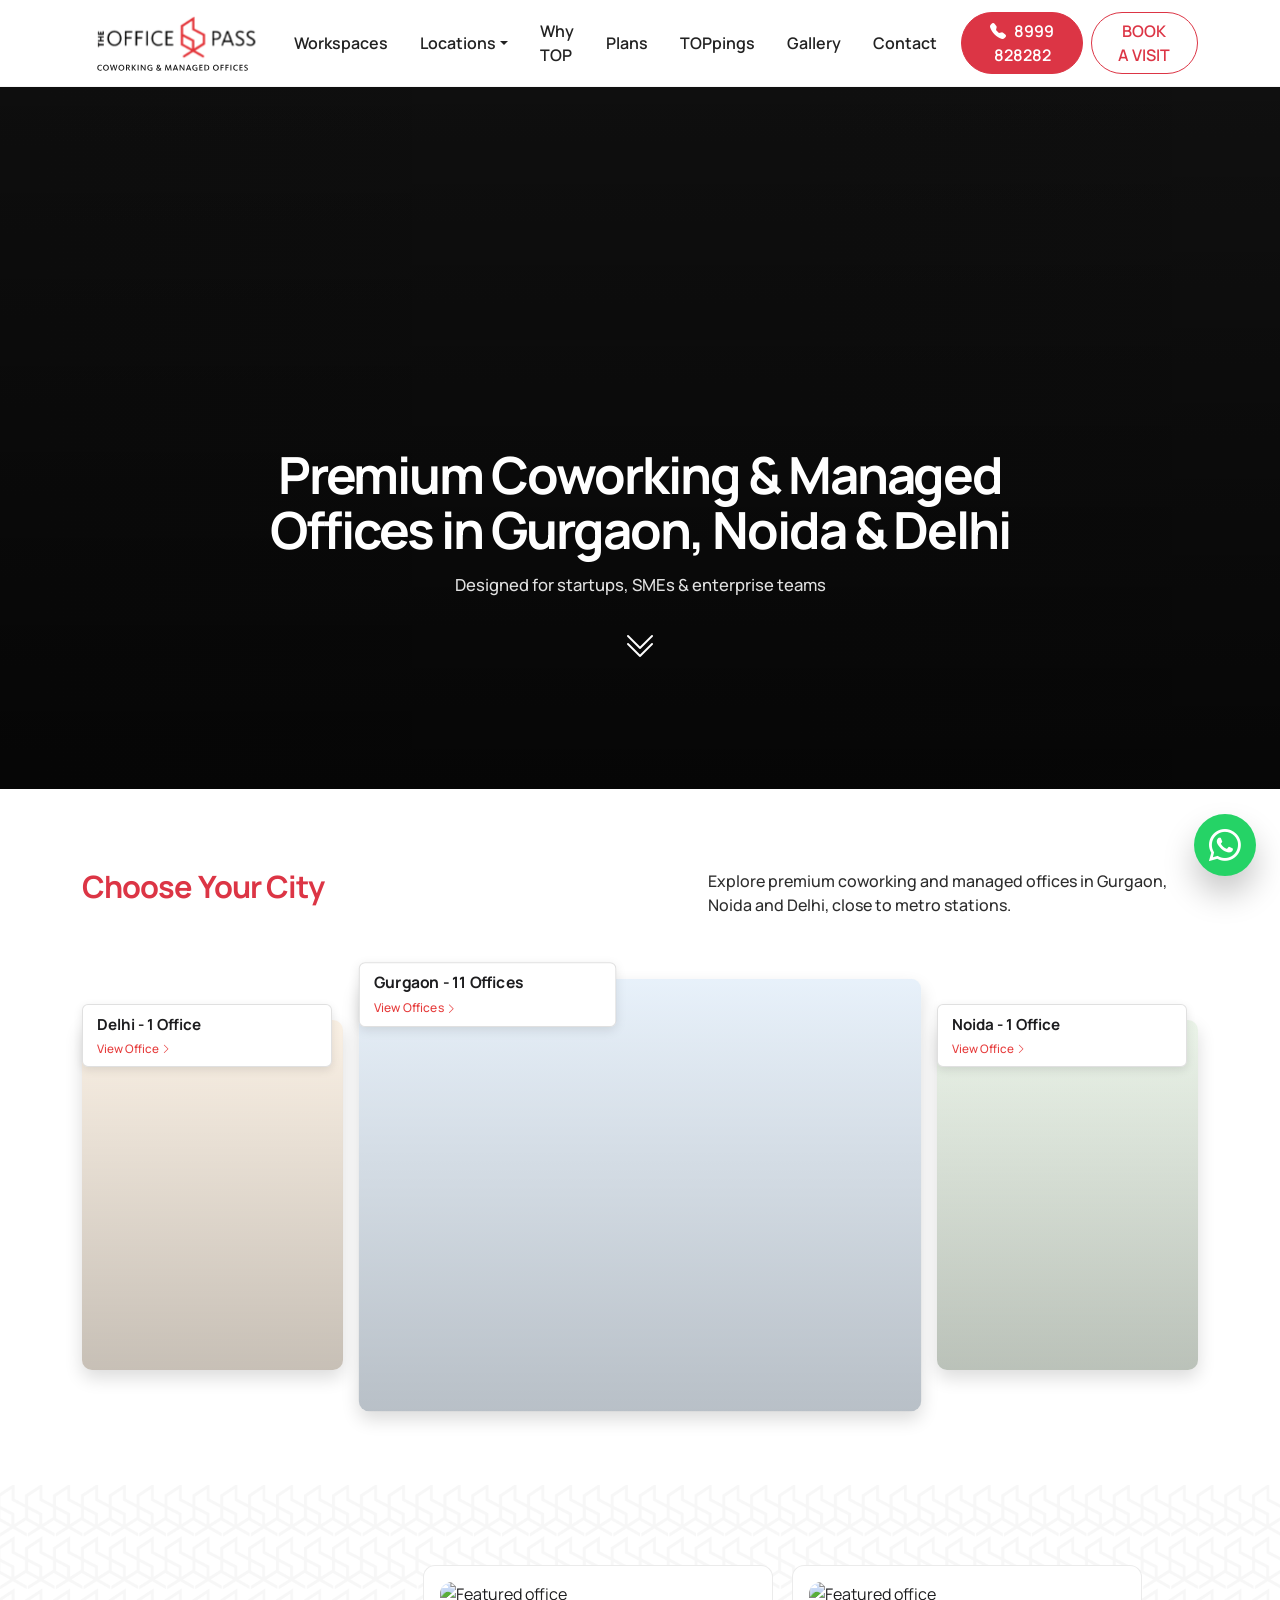
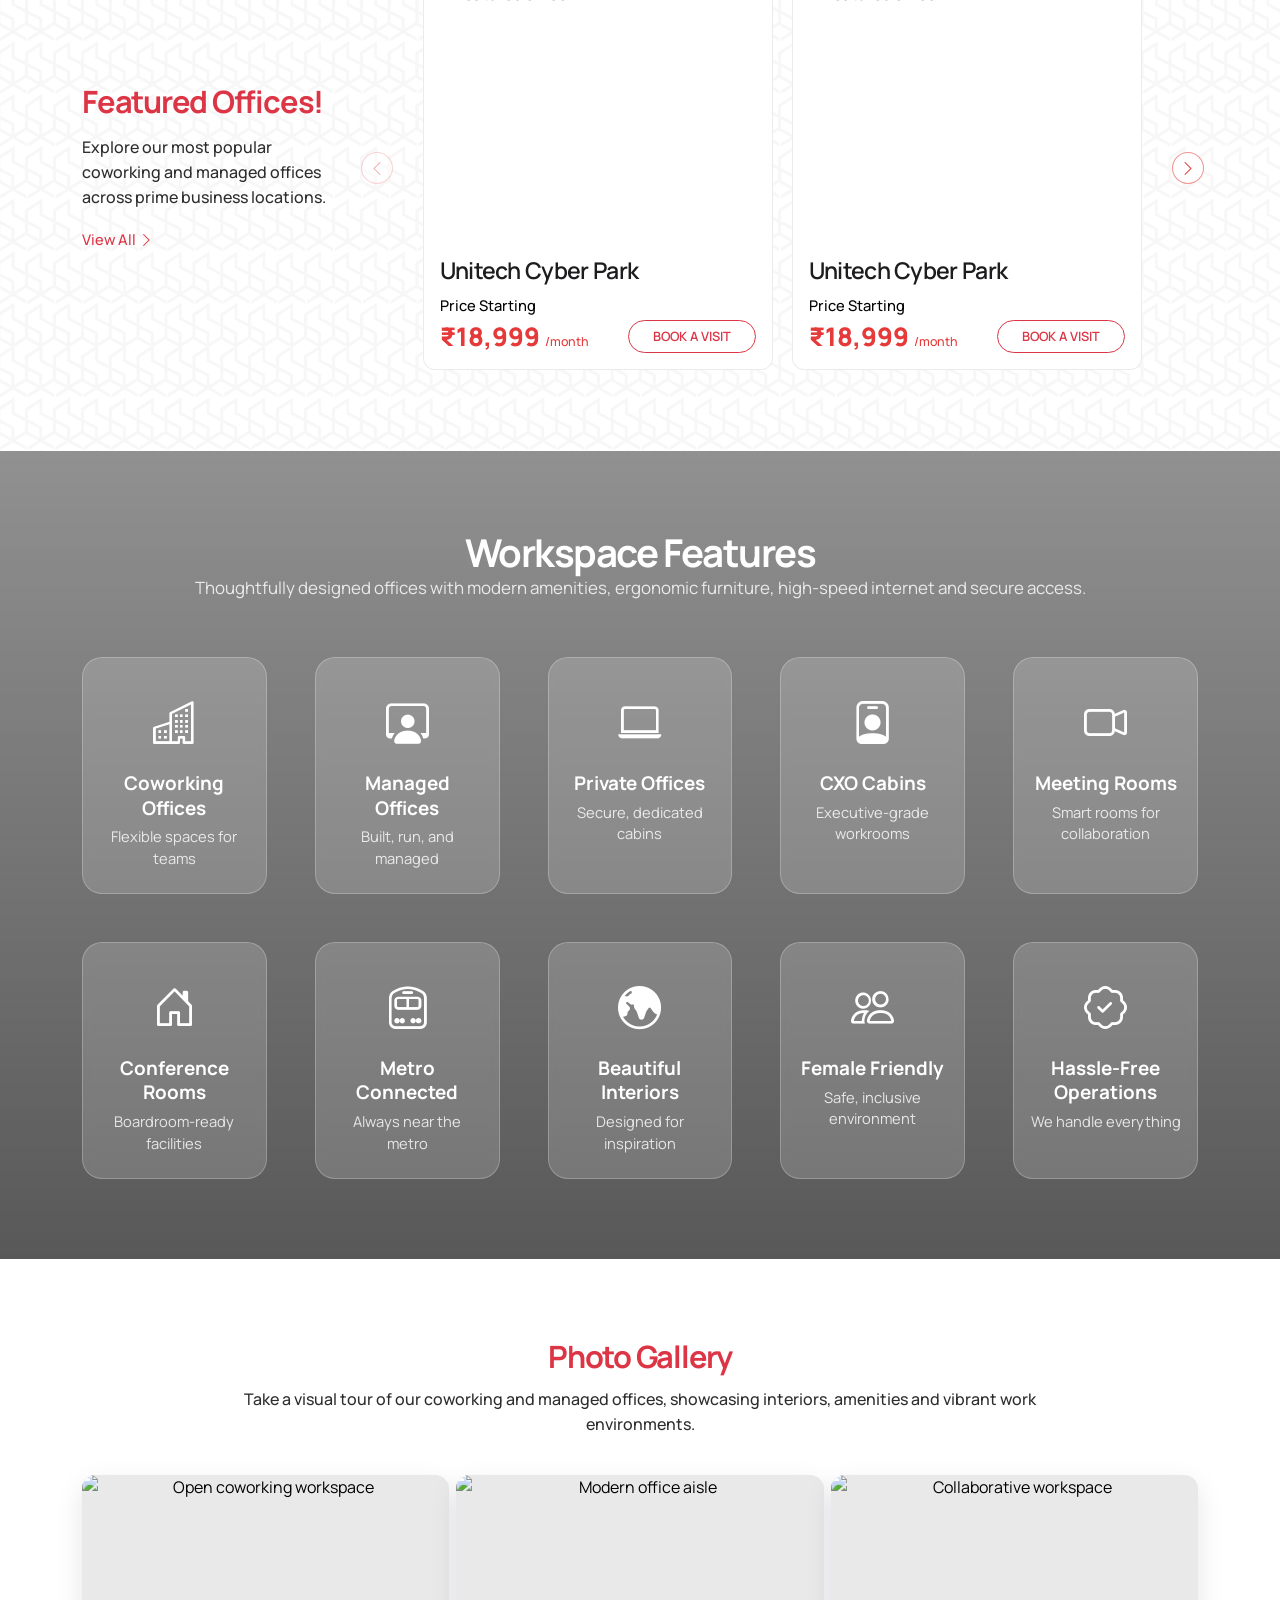
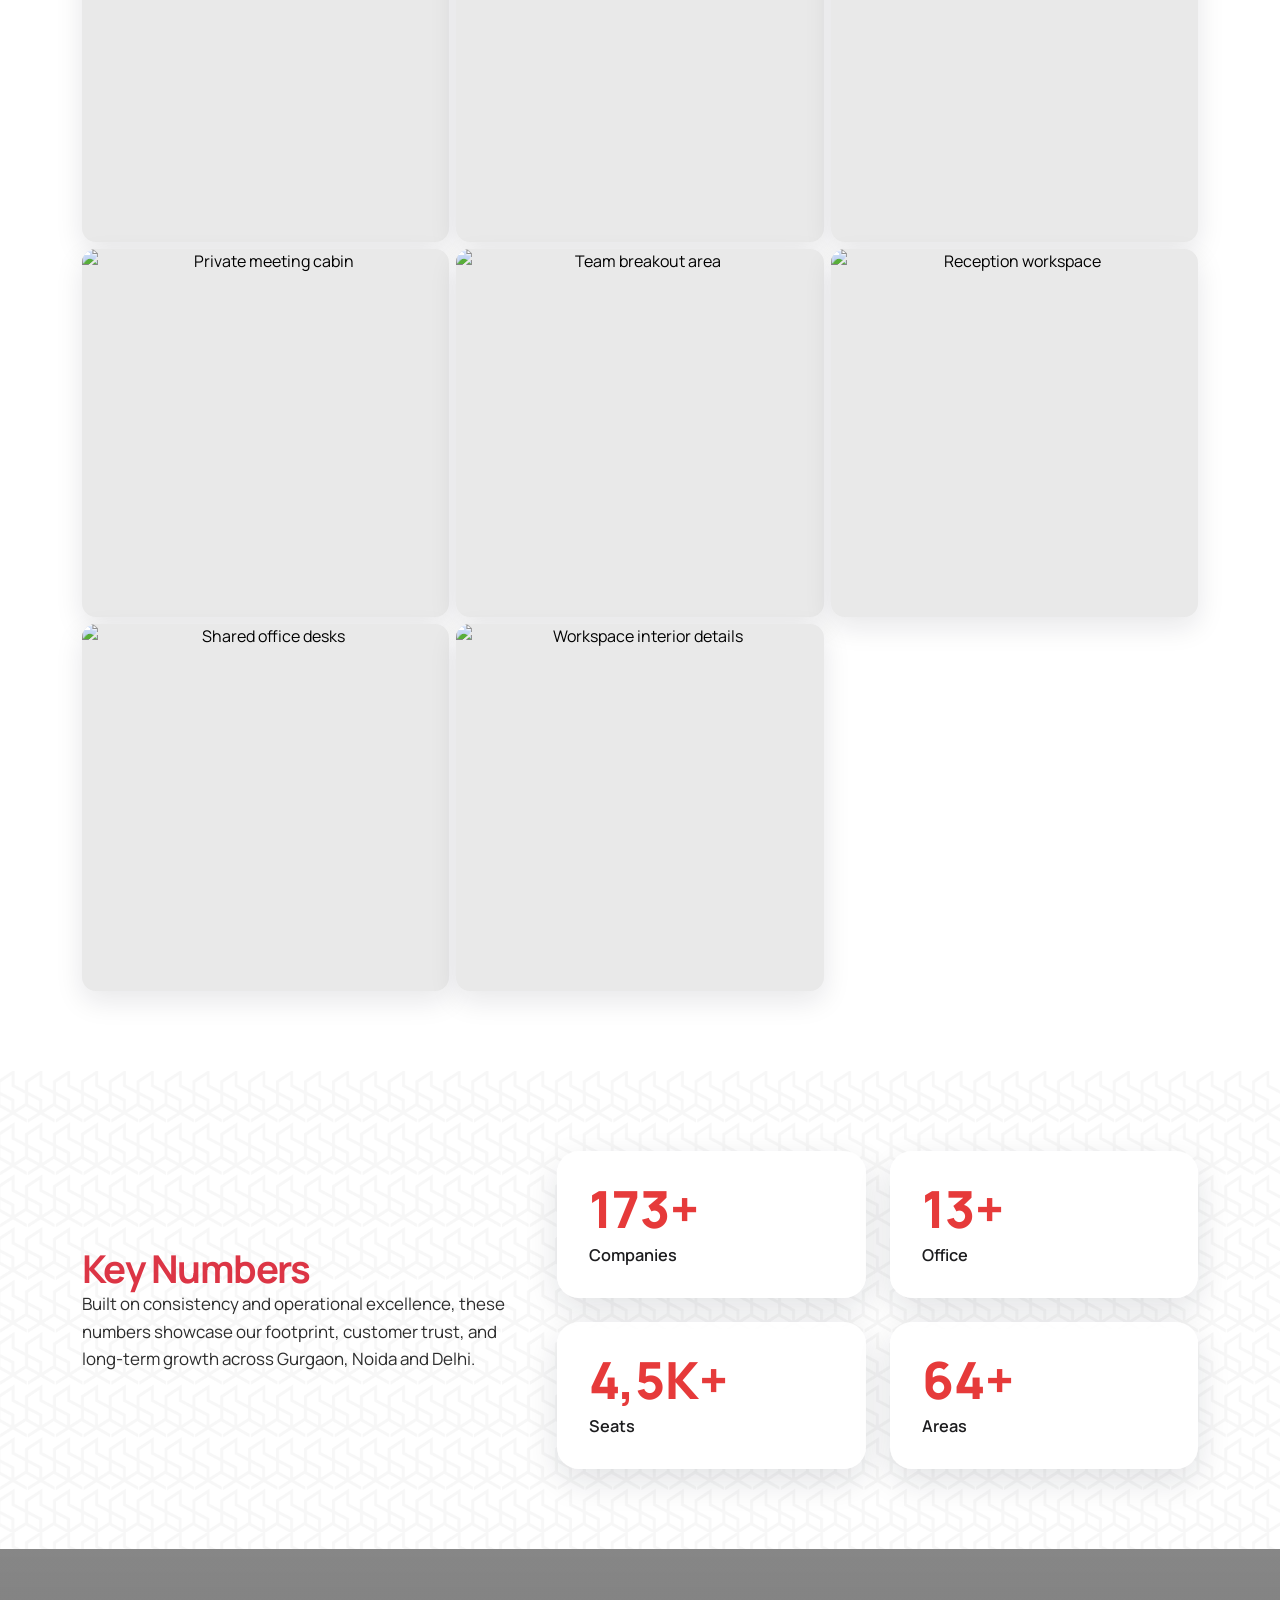
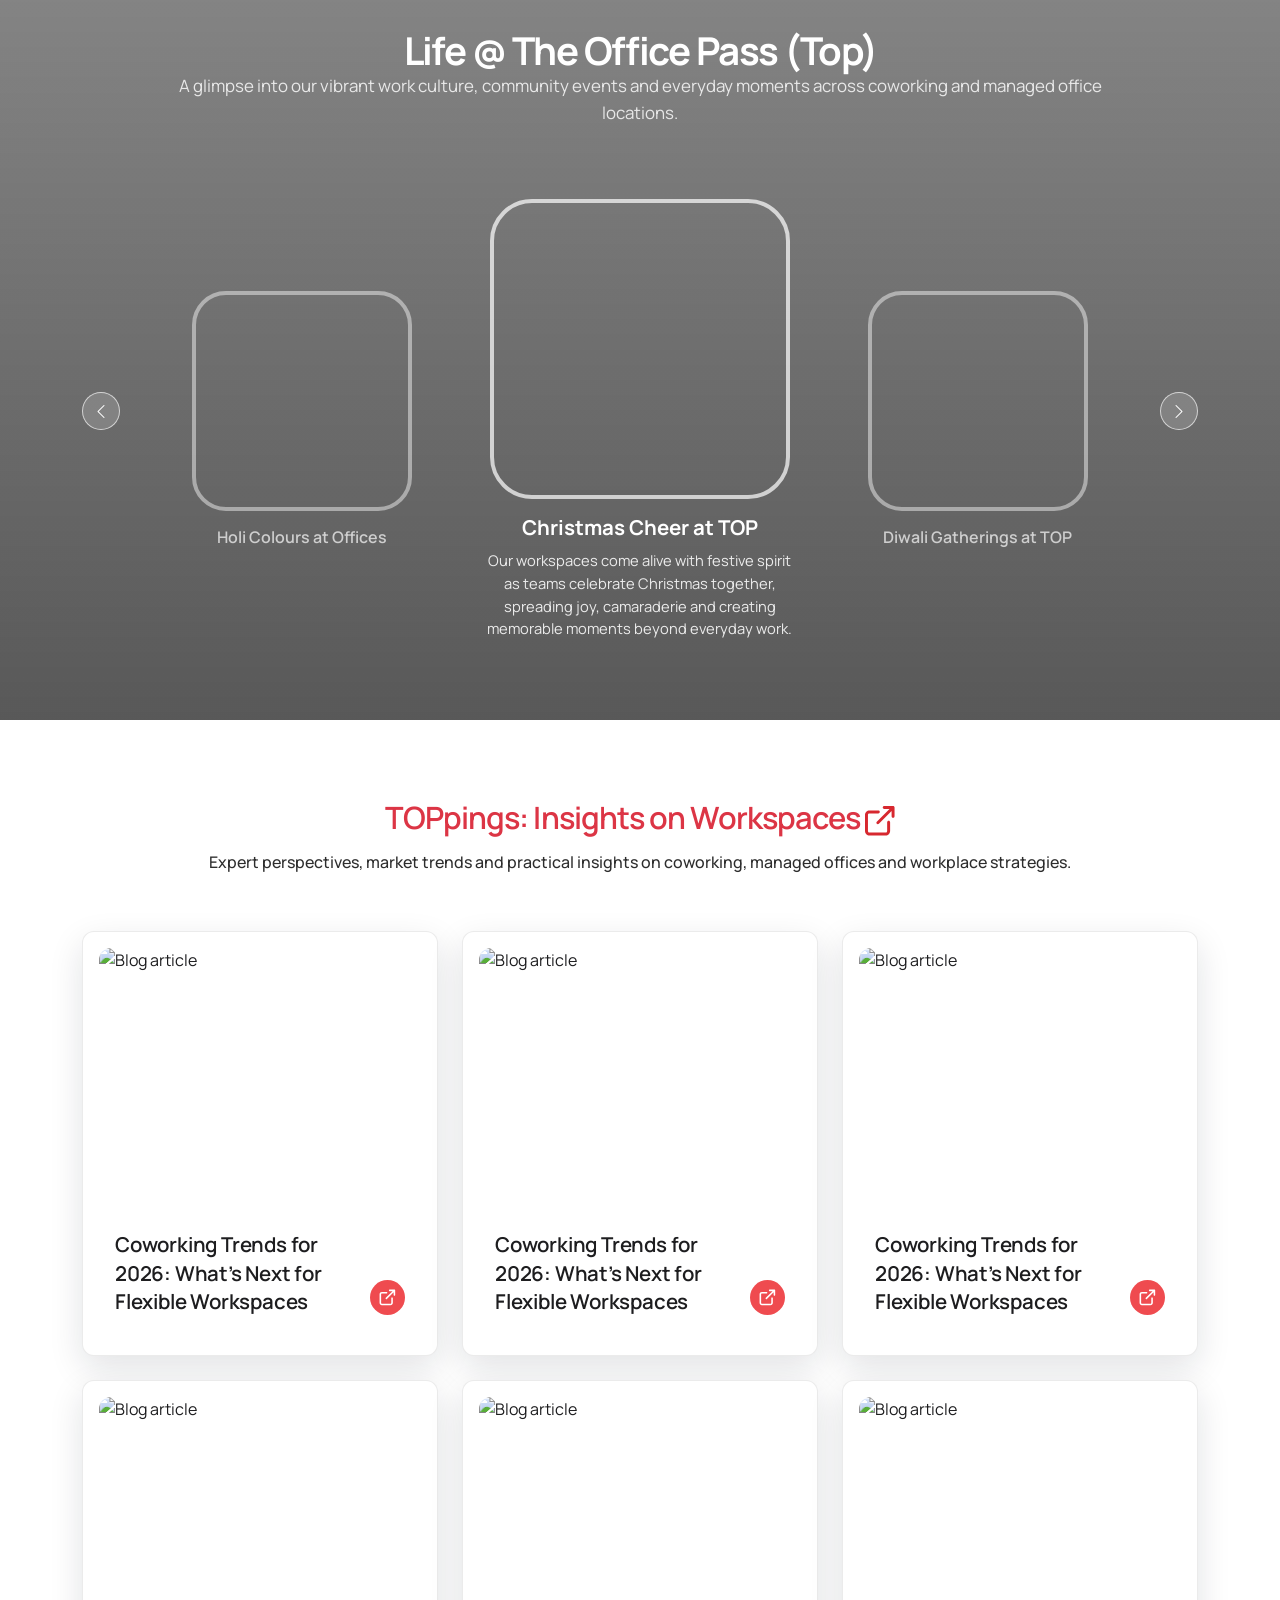
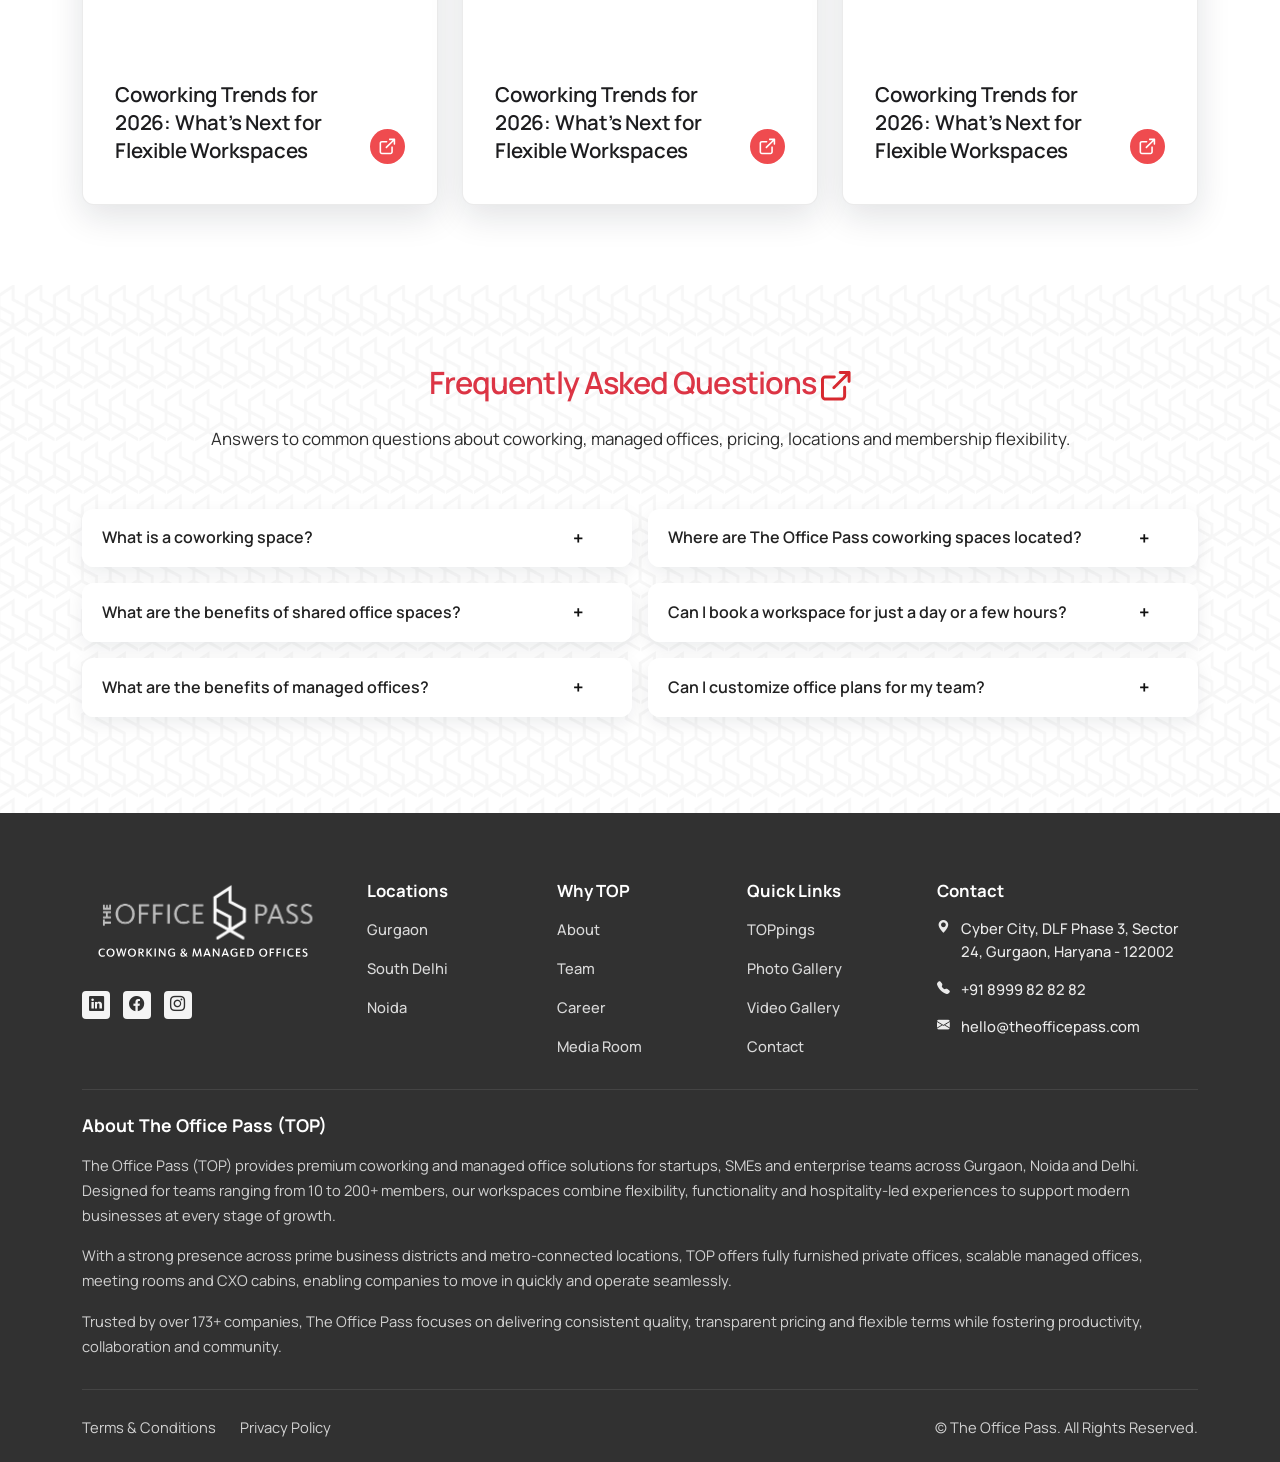
==== commit e8bb60b7: ""update location"" ====
--- a/index.html
+++ b/index.html
@@ -212,7 +212,7 @@
                     <div class="office-card-body">
                       <h3>Unitech Cyber Park</h3>
                       <p class="mb-1">Price Starting</p>
-                      <div class="d-flex justify-content-between align-items-center gap-3 flex-wrap">
+                      <div class="d-flex justify-content-between align-items-center">
                         <div class="price-tag">₹18,999 <span>/month</span></div>
                         <a href="#" class="btn btn-outline-danger rounded-pill px-4">BOOK A VISIT</a>
                       </div>
@@ -225,7 +225,7 @@
                     <div class="office-card-body">
                       <h3>Unitech Cyber Park</h3>
                       <p class="mb-1">Price Starting</p>
-                      <div class="d-flex justify-content-between align-items-center gap-3 flex-wrap">
+                      <div class="d-flex justify-content-between align-items-center">
                         <div class="price-tag">₹18,999 <span>/month</span></div>
                         <a href="#" class="btn btn-outline-danger rounded-pill px-4">BOOK A VISIT</a>
                       </div>
@@ -249,7 +249,7 @@
           <h2 class="section-title text-white">Workspace Features</h2>
           <p>Thoughtfully designed offices with modern amenities, ergonomic furniture, high-speed internet and secure access.</p>
         </div>
-        <div class="row g-4">
+        <div class="row g-3 g-md-5">
           <div class="col-6 col-md-4 col-xl-2-4"><div class="feature-box"><i class="bi bi-buildings"></i><h3>Coworking Offices</h3><p>Flexible spaces for teams</p></div></div>
           <div class="col-6 col-md-4 col-xl-2-4"><div class="feature-box"><i class="bi bi-person-workspace"></i><h3>Managed Offices</h3><p>Built, run, and managed</p></div></div>
           <div class="col-6 col-md-4 col-xl-2-4"><div class="feature-box"><i class="bi bi-laptop"></i><h3>Private Offices</h3><p>Secure, dedicated cabins</p></div></div>
--- a/styles.css
+++ b/styles.css
@@ -230,11 +230,6 @@
   background-size: contain;
 }
 
-.featured-section {
-  padding-top: 4.4rem;
-  padding-bottom: 4.7rem;
-}
-
 .featured-row {
   min-height: 300px;
 }
@@ -416,7 +411,7 @@
 .features-section,
 .life-section {
   position: relative;
-  padding: 6rem 0;
+  padding: 5rem 0;
   background:
     linear-gradient(rgba(24, 24, 24, 0.48), rgba(24, 24, 24, 0.72)),
     url("https://images.unsplash.com/photo-1497366216548-37526070297c?auto=format&fit=crop&w=1600&q=80") center/cover no-repeat;
@@ -452,11 +447,6 @@
 
 .feature-box:hover h3 {
   color: #fff;
-}
-
-.gallery-section {
-  padding-top: 4.5rem;
-  padding-bottom: 4.5rem;
 }
 
 .gallery-head {
@@ -880,11 +870,6 @@
   line-height: 1.45;
 }
 
-.city-detail-section {
-  padding-top: 4.8rem;
-  padding-bottom: 4.8rem;
-}
-
 .city-listing-head {
   margin-bottom: 2rem;
 }
@@ -1023,11 +1008,6 @@
   font-weight: 500;
 }
 
-.city-why-section {
-  padding-top: 4.4rem;
-  padding-bottom: 4.6rem;
-}
-
 .city-why-copy {
   max-width: 700px;
 }
@@ -1068,11 +1048,6 @@
 }
 .city-why-gallery .city-why-image:nth-child(3){
   margin-top: -22px;
-}
-
-.city-enquiry-section {
-  padding-top: 4.2rem;
-  padding-bottom: 4.2rem;
 }
 
 .city-enquiry-visual {
@@ -1152,6 +1127,81 @@
   letter-spacing: 0.18em;
 }
 /* City Page CSS Ending Here */
+
+
+
+/* Location Page CSS Start From Here */
+.location-connectivity-head {
+  max-width: 980px;
+  margin: 0 auto 2.5rem;
+}
+
+.location-connectivity-head p {
+  max-width: 860px;
+  margin: 0.85rem auto 0;
+}
+
+.location-map-card {
+  overflow: hidden;
+  border-radius: 18px;
+  background: #fff;
+  box-shadow: 0 10px 28px rgba(15, 23, 42, 0.08);
+}
+
+.location-map-card img {
+  width: 100%;
+  height: 100%;
+  min-height: 380px;
+  object-fit: cover;
+}
+
+.location-connectivity-copy {
+  margin-bottom: 1.4rem;
+}
+
+.location-connectivity-copy p {
+  margin: 0;
+  color: #3d3d3d;
+  font-size: 1rem;
+  line-height: 1.55;
+  font-weight: 500;
+}
+
+.location-landmark-grid {
+  display: grid;
+  grid-template-columns: repeat(2, minmax(0, 1fr));
+  gap: 1rem;
+}
+
+.location-landmark-card {
+  padding: 1rem 1.15rem;
+  border: 1px solid rgba(0, 0, 0, 0.08);
+  border-radius: 14px;
+  background: rgba(255, 255, 255, 0.96);
+}
+
+.location-landmark-card h3 {
+  margin: 0 0 0.7rem;
+  color: #222;
+  font-size: 1.25rem;
+  font-weight: 500;
+  line-height: 1.3;
+}
+
+.location-landmark-meta {
+  display: flex;
+  flex-wrap: wrap;
+  gap: 0.9rem;
+  color: #777;
+  font-size: 0.84rem;
+}
+
+.location-landmark-meta span {
+  display: inline-flex;
+  align-items: center;
+  gap: 0.3rem;
+}
+/* Location Page CSS End Here */
 
 @media (min-width: 1200px) {
   .col-xl-2-4 { flex: 0 0 auto; width: 20%; }
@@ -1380,7 +1430,7 @@
 
   .brand-main, .brand-accent { font-size: 1.35rem; }
   .gallery-grid { grid-template-columns: repeat(2, minmax(0, 1fr)); }
-  .stats-grid { grid-template-columns: 1fr; }
+  .stats-grid {margin-top: 20px; grid-template-columns: repeat(2, minmax(100px, 2fr)); }
   .city-card { min-height: 280px; }
   .life-side-card img, .life-main-card img { width: 220px; height: 220px; }
   .blog-card-body { flex-direction: column; align-items: flex-start; }
@@ -1471,12 +1521,11 @@
   }
 
   .city-why-image {
-    min-height: 150px;
-  }
-
-  .city-why-gallery .city-why-image:nth-child(2),
-  .city-why-gallery .city-why-image:nth-child(4) {
-    margin-top: 0;
+    height: 150px;
+  }
+
+  .city-why-gallery .city-why-image:nth-child(2) {
+    margin-top: 22px;
   }
 
   .city-enquiry-visual img {
@@ -1493,4 +1542,33 @@
     margin: 0 auto;
   }
   /* City Page Responsive CSS Ending Here */
-}
+
+  /* Location Page Responsive CSS Start From Here */
+  .location-connectivity-section {
+    padding-top: 3.75rem;
+    padding-bottom: 3.75rem;
+  }
+
+  .location-connectivity-head {
+    margin-bottom: 2rem;
+  }
+
+  .location-map-card img {
+    min-height: 280px;
+  }
+
+  .location-connectivity-copy {
+    max-width: none;
+    margin-bottom: 1.1rem;
+  }
+
+  .location-connectivity-copy p,
+  .location-connectivity-head p {
+    text-align: center;
+  }
+
+  .location-landmark-grid {
+    grid-template-columns: 1fr;
+  }
+  /* Location Page Responsive CSS End Here */
+}
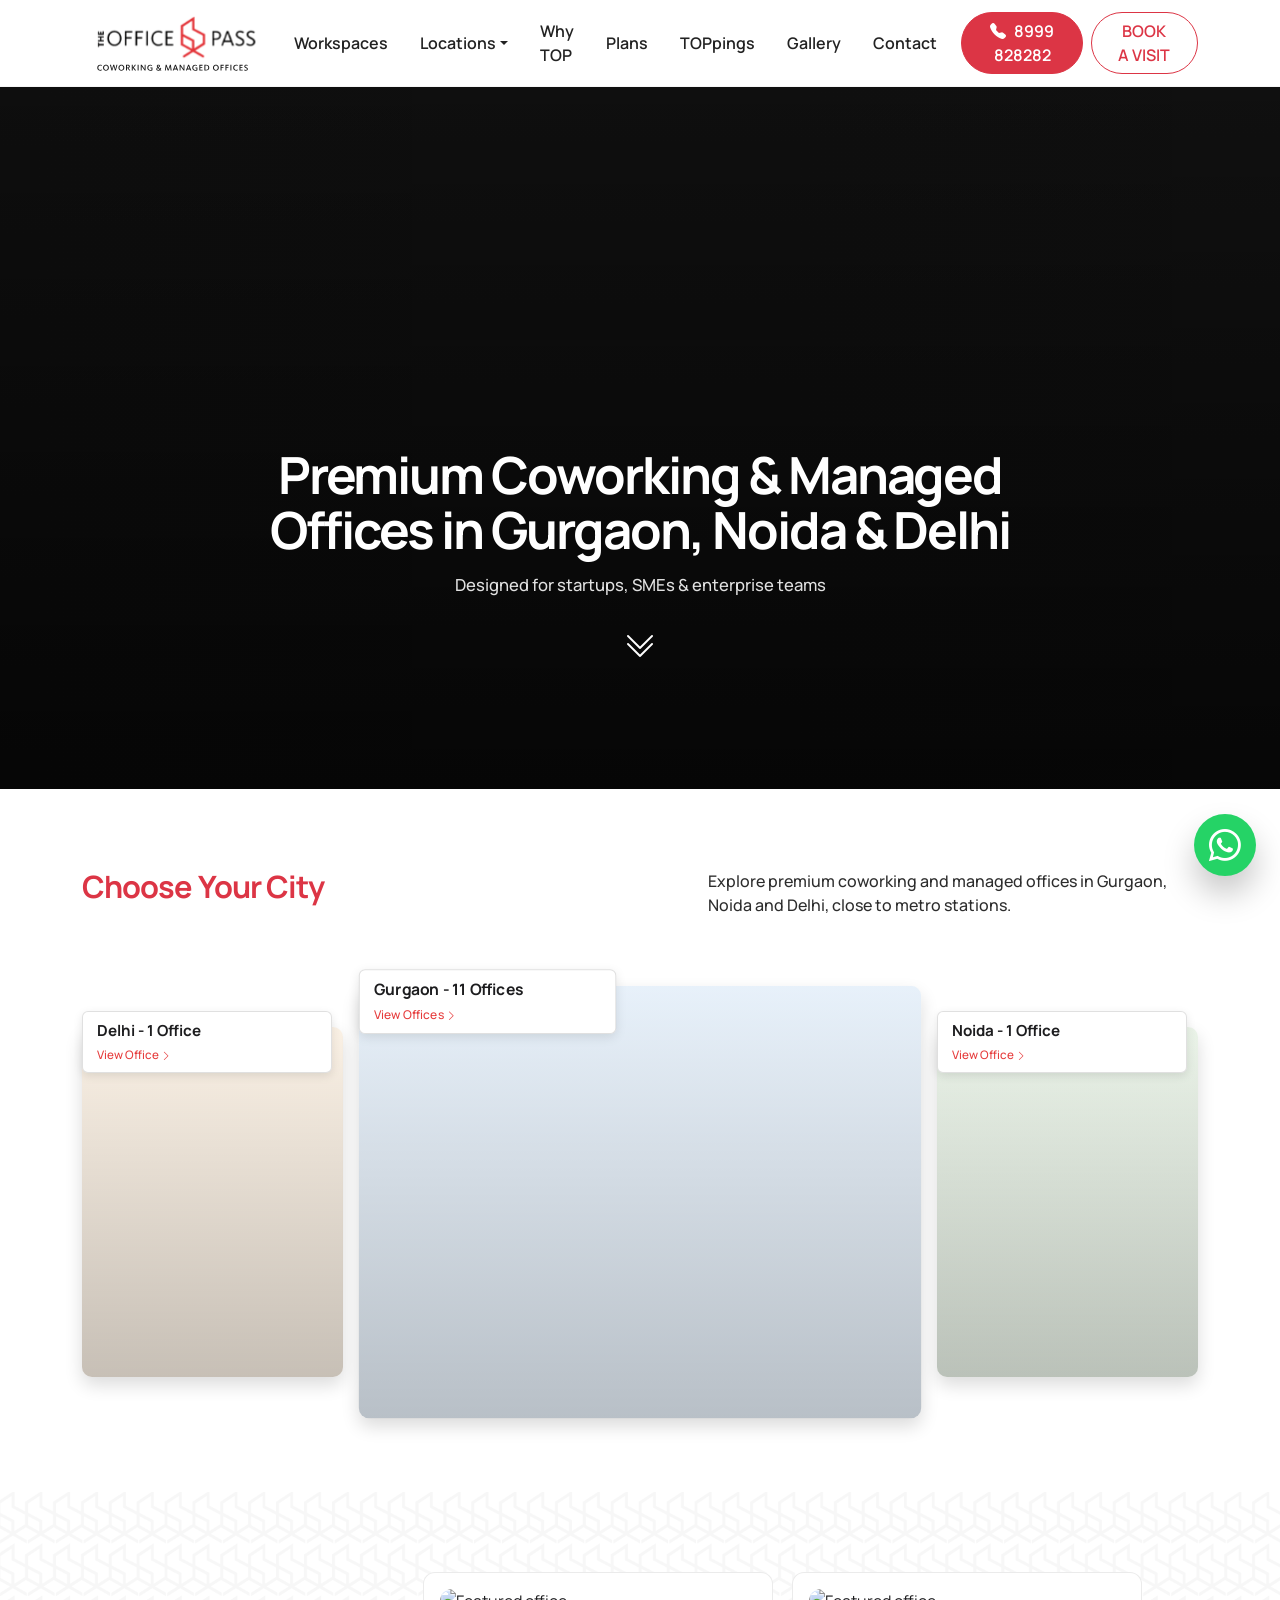
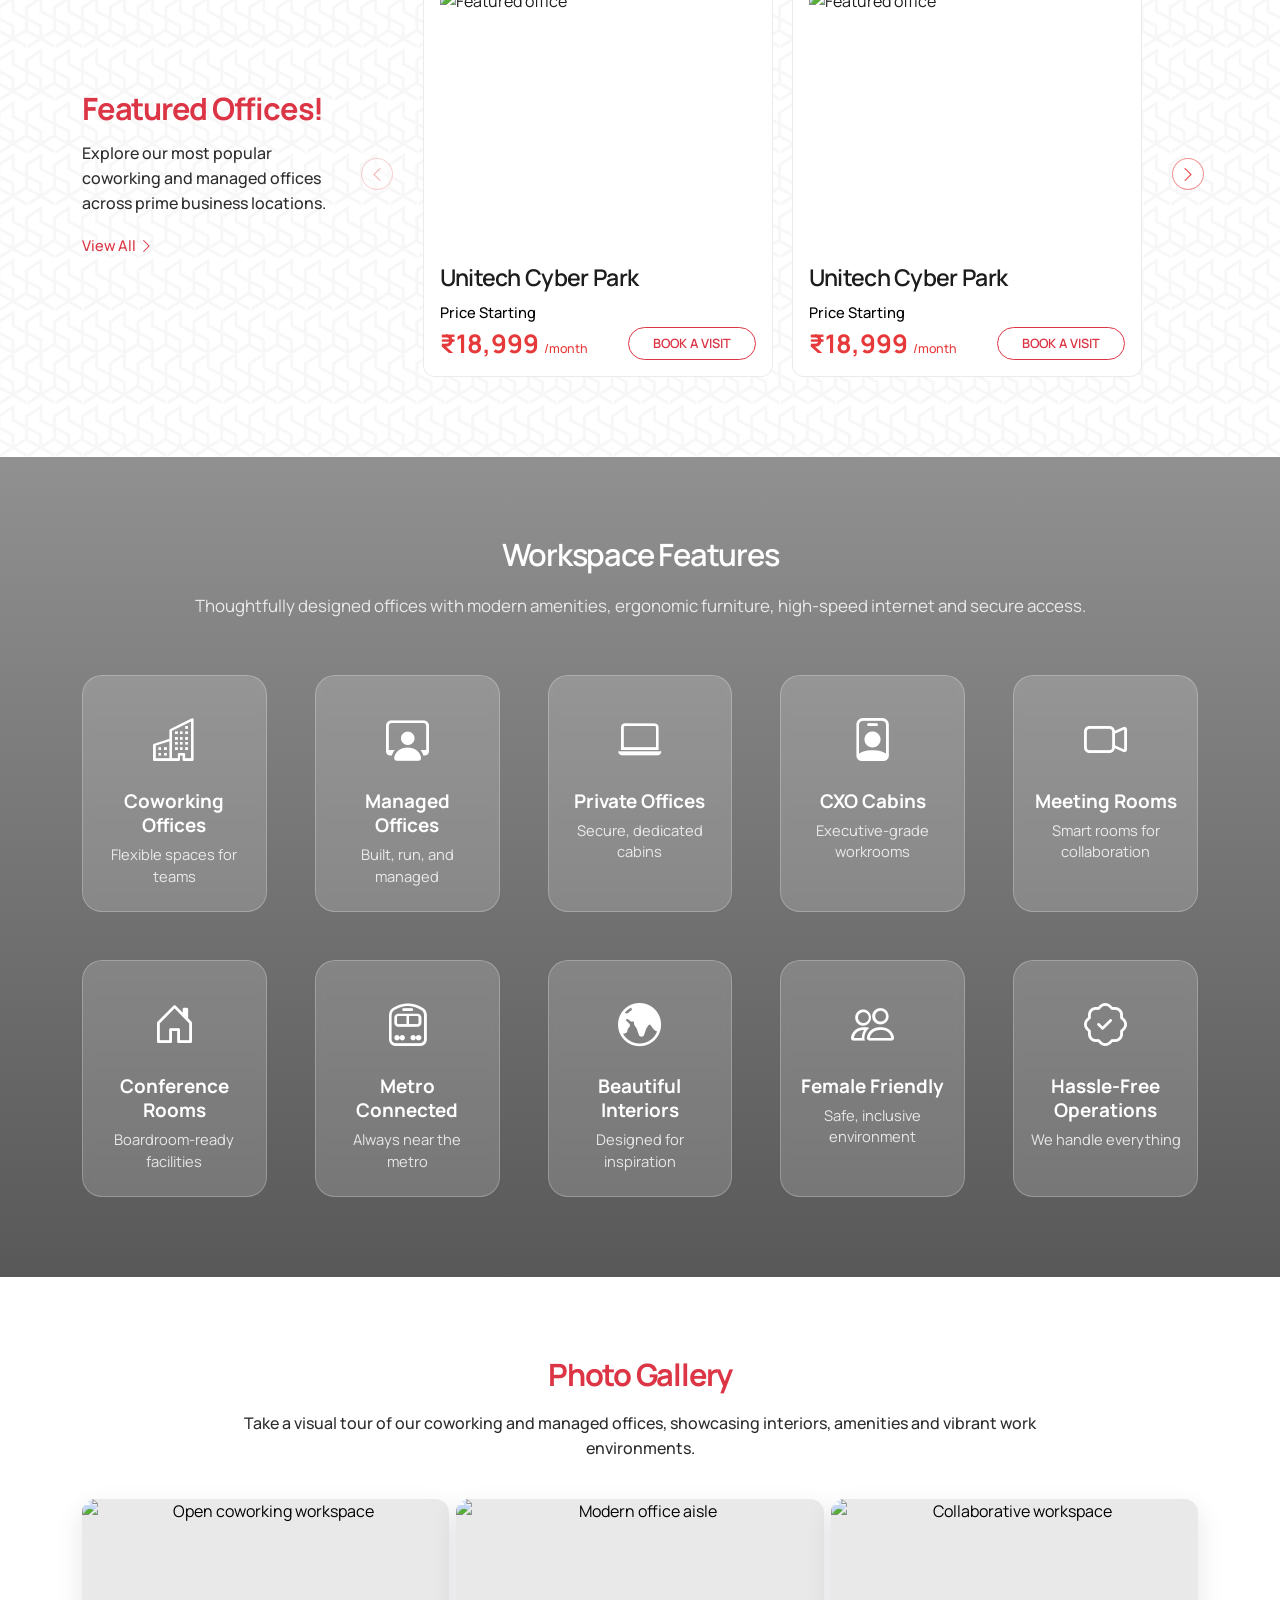
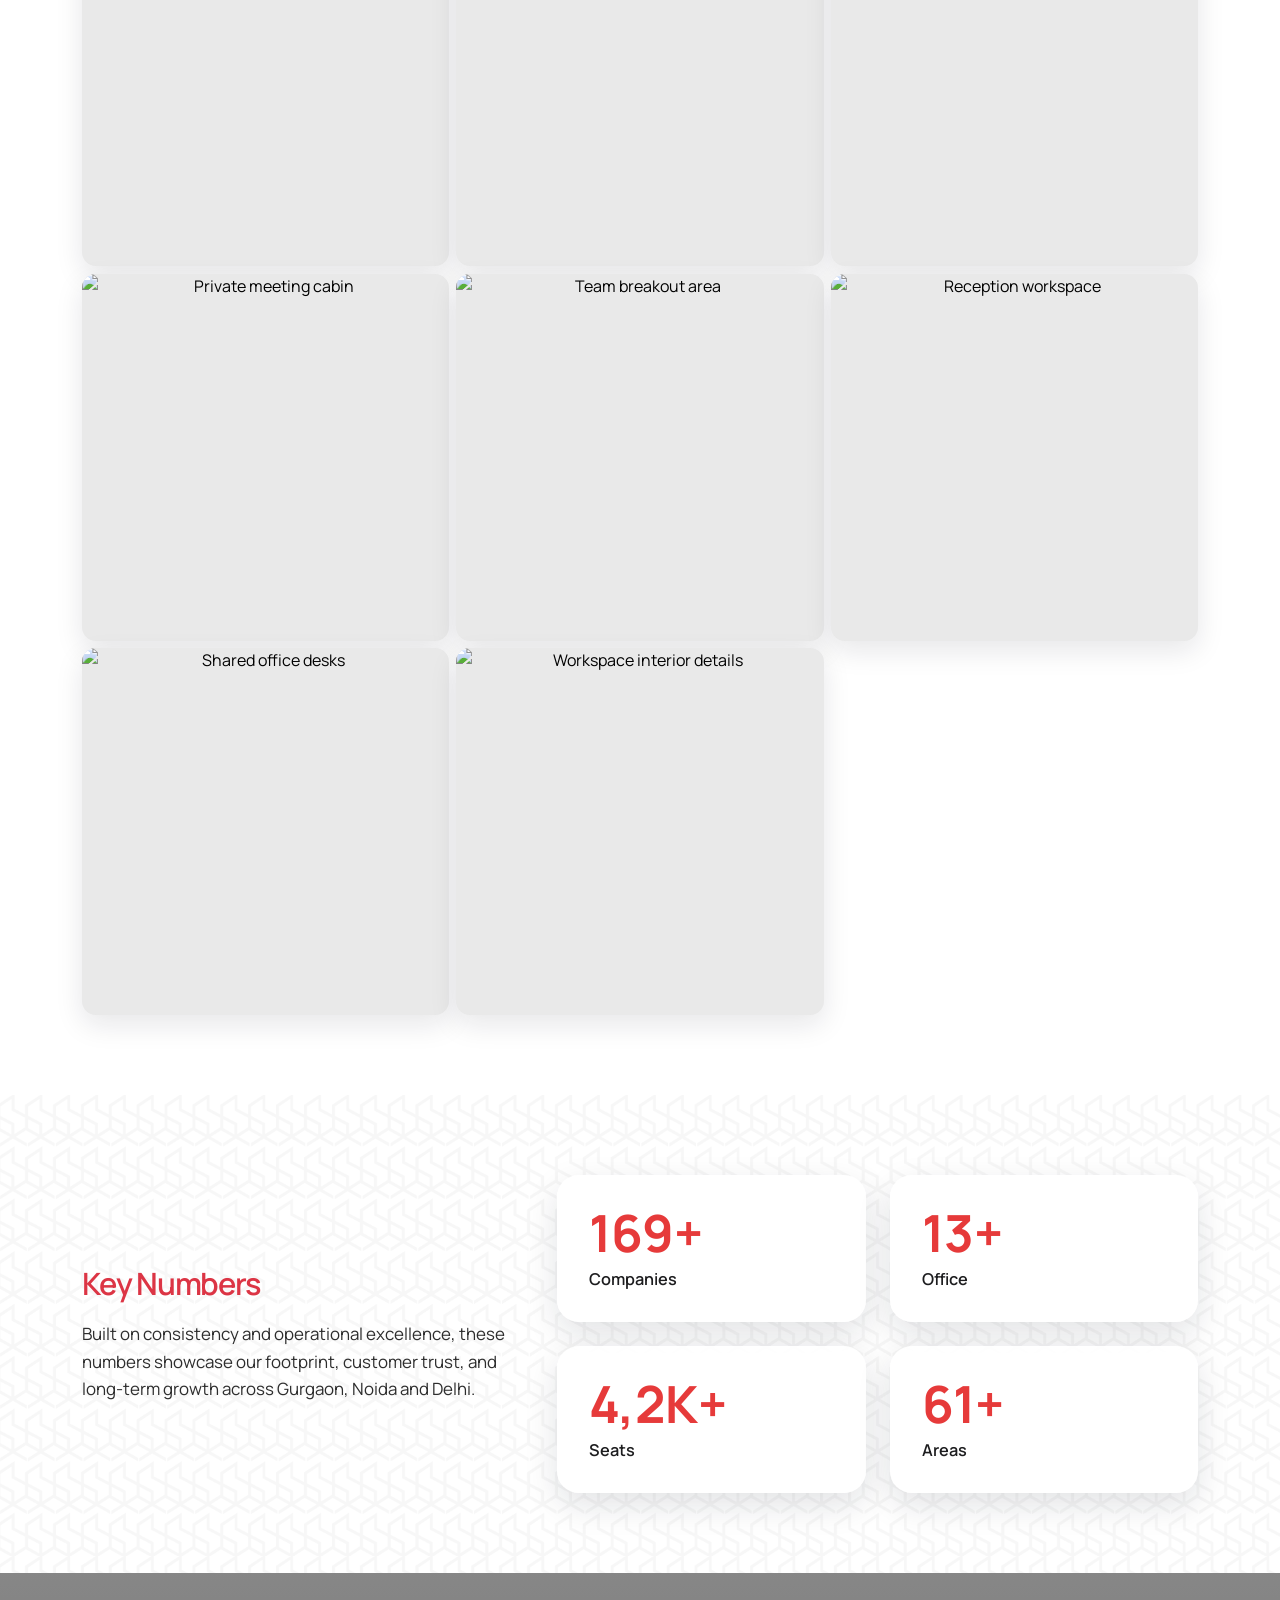
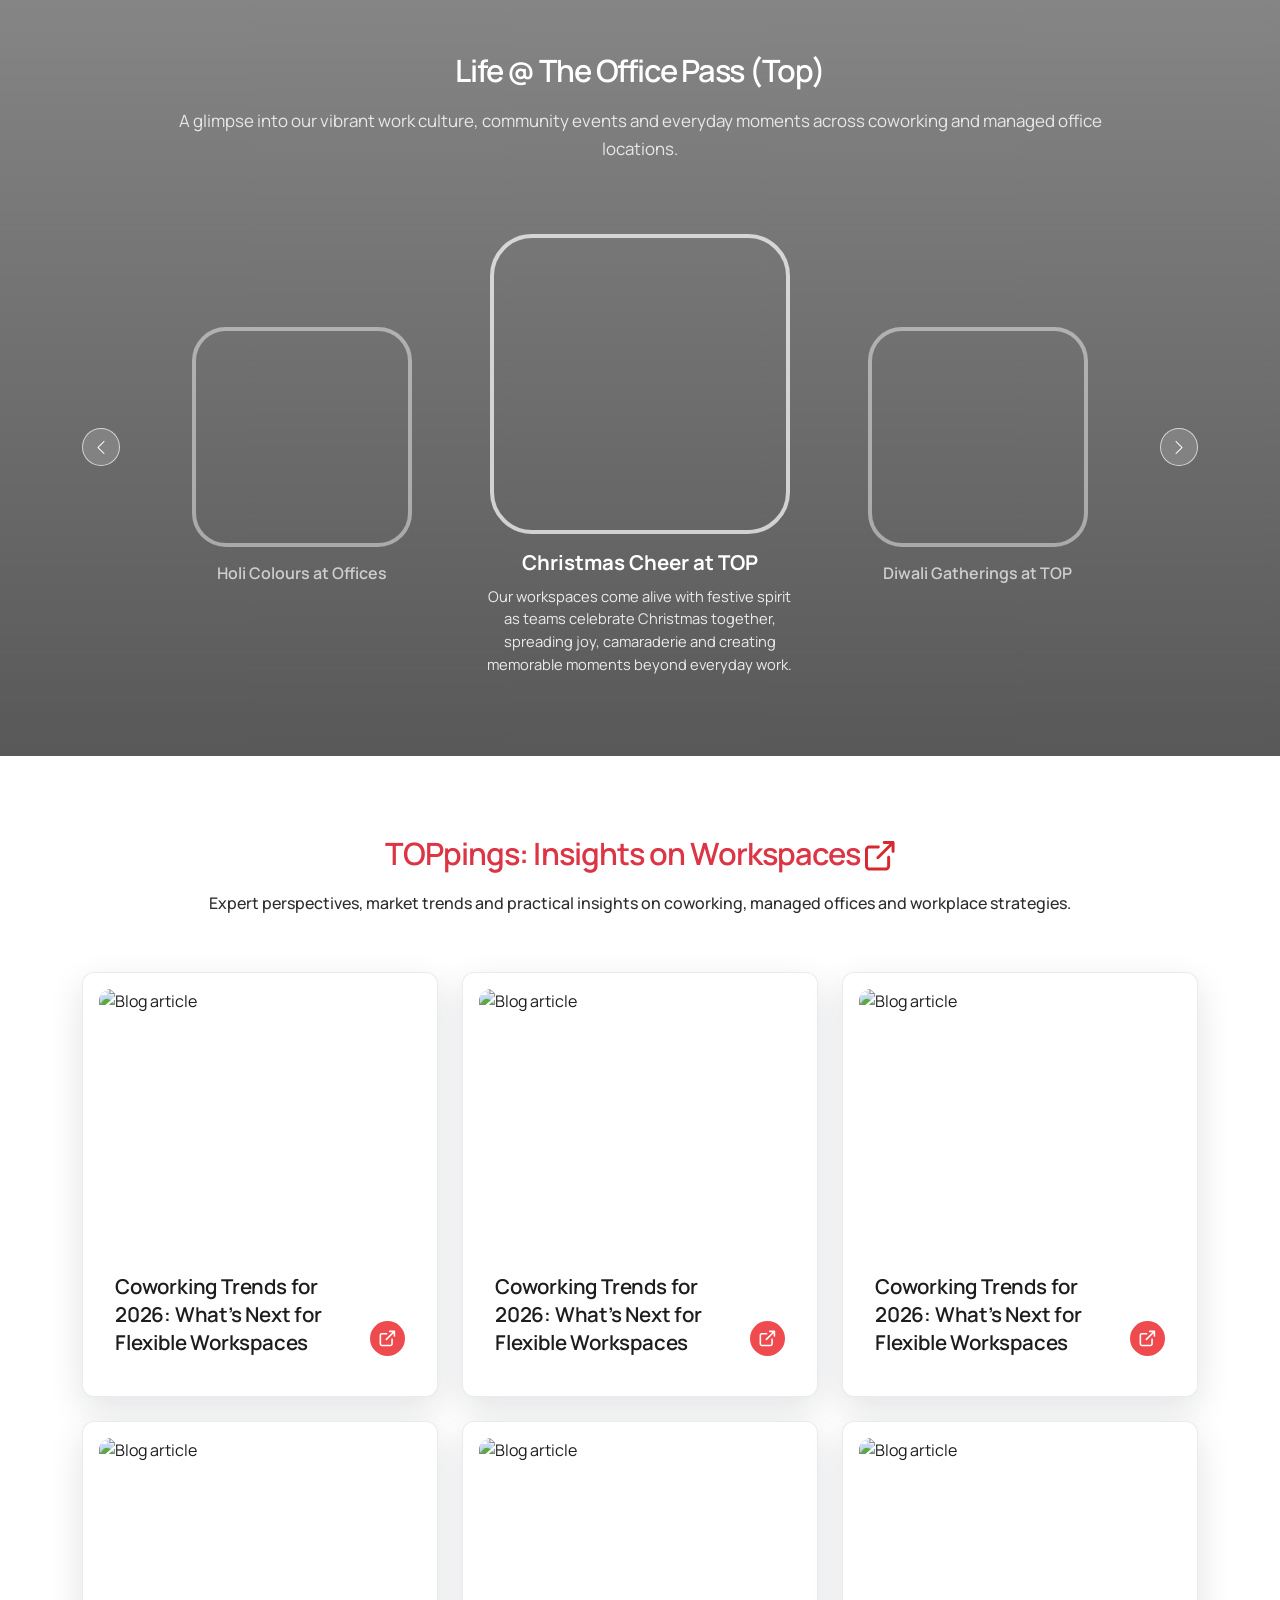
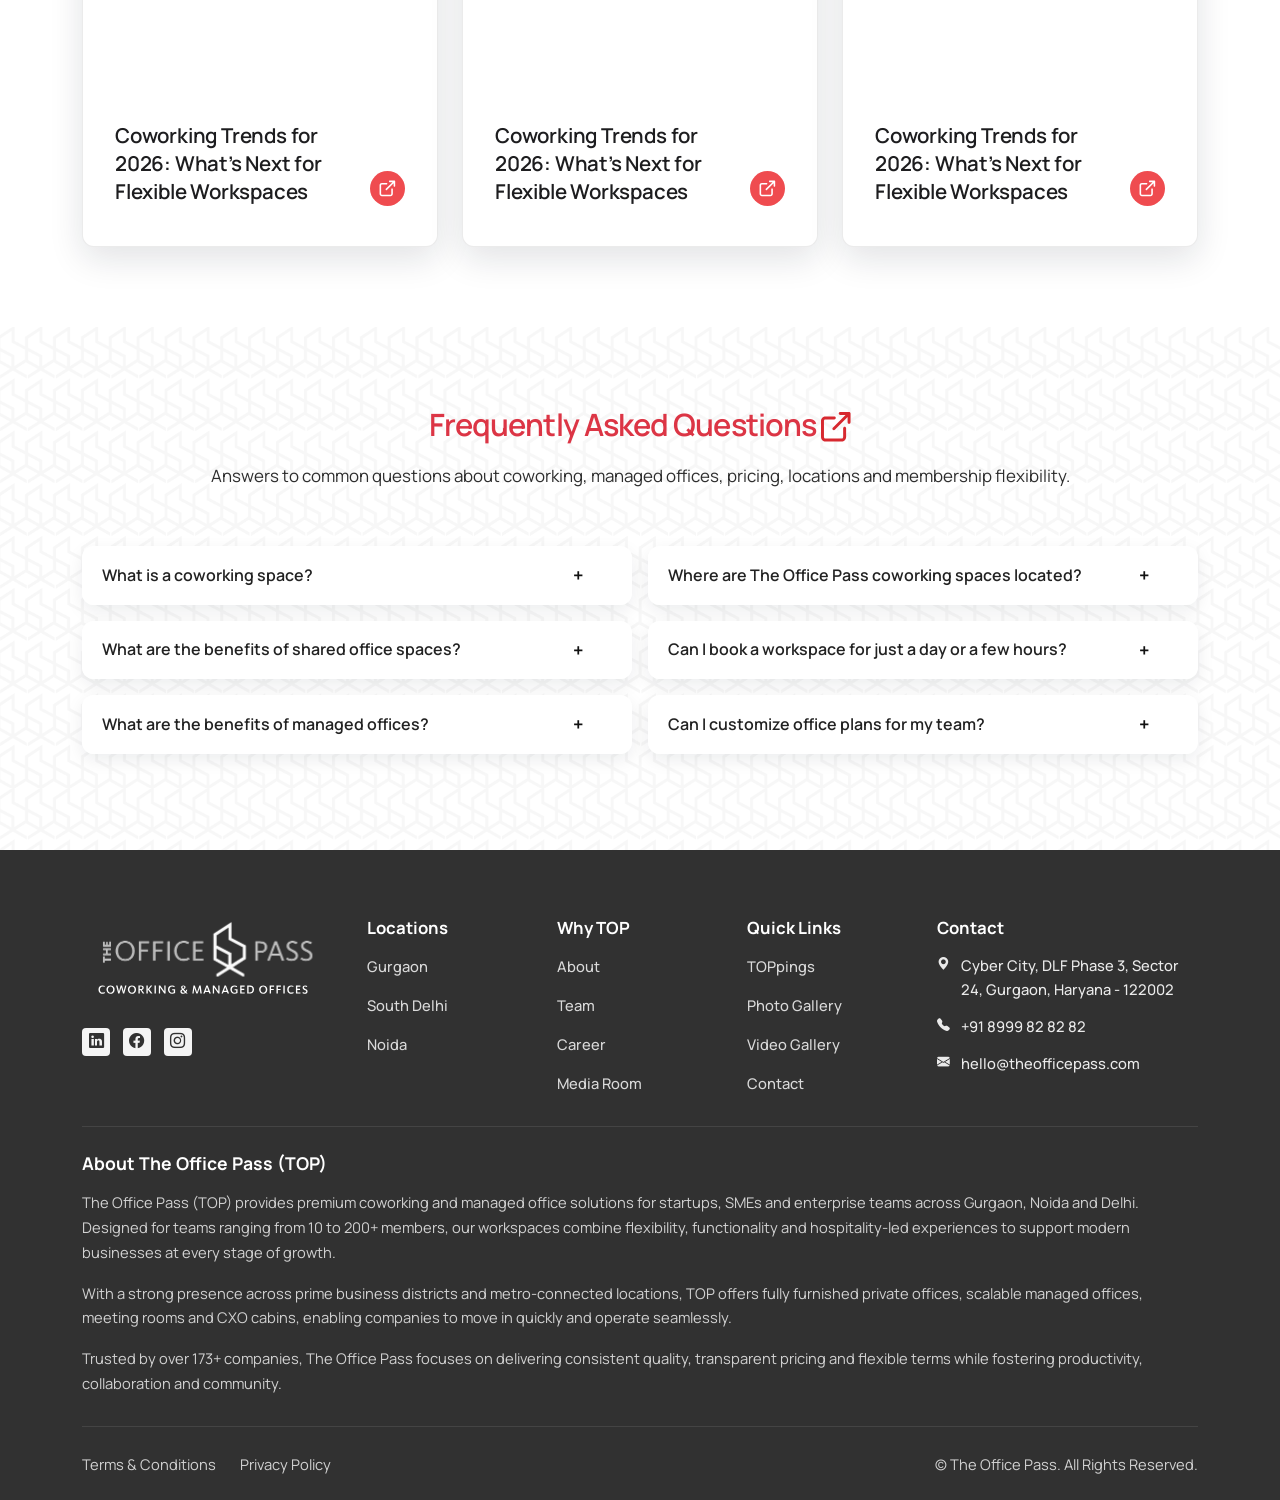
==== commit 71fe6a07: ""update"" ====
--- a/index.html
+++ b/index.html
@@ -403,7 +403,7 @@
     <section class="section-space patterned-section faq-section">
       <div class="container">
         <div class="text-center section-head">
-          <h2 class="section-title text-danger pb-4">Frequently Asked Questions <svg xmlns="http://www.w3.org/2000/svg" width="30" height="30" viewBox="0 0 33 33" fill="none">
+          <h2 class="section-title text-danger">Frequently Asked Questions <svg xmlns="http://www.w3.org/2000/svg" width="30" height="30" viewBox="0 0 33 33" fill="none">
 <path fill-rule="evenodd" clip-rule="evenodd" d="M30.8799 13C31.3109 13 31.7242 12.8288 32.0289 12.524C32.3337 12.2193 32.5049 11.806 32.5049 11.375V1.625C32.5049 1.19402 32.3337 0.780698 32.0289 0.475951C31.7242 0.171205 31.3109 0 30.8799 0H21.125C20.694 0 20.2807 0.171205 19.976 0.475951C19.6712 0.780698 19.5 1.19402 19.5 1.625C19.5 2.05598 19.6712 2.4693 19.976 2.77405C20.2807 3.0788 20.694 3.25 21.125 3.25H26.9587L12.9724 17.2364C12.6764 17.5429 12.5126 17.9533 12.5163 18.3794C12.52 18.8055 12.6909 19.213 12.9922 19.5143C13.2935 19.8156 13.701 19.9865 14.1271 19.9902C14.5532 19.9939 14.9636 19.8301 15.2701 19.5341L29.2565 5.54775V11.375C29.2565 11.806 29.4277 12.2193 29.7325 12.524C30.0372 12.8288 30.4489 13 30.8799 13ZM4.875 4.875C3.58207 4.875 2.34209 5.38861 1.42785 6.30285C0.513615 7.21709 0 8.45707 0 9.75V27.625C0 28.9179 0.513615 30.1579 1.42785 31.0721C2.34209 31.9864 3.58207 32.5 4.875 32.5H22.75C24.0429 32.5 25.2829 31.9864 26.1971 31.0721C27.1114 30.1579 27.625 28.9179 27.625 27.625V17.875C27.625 17.444 27.4538 17.0307 27.149 16.726C26.8443 16.4212 26.431 16.25 26 16.25C25.569 16.25 25.1557 16.4212 24.851 16.726C24.5462 17.0307 24.375 17.444 24.375 17.875V27.625C24.375 28.056 24.2038 28.4693 23.899 28.774C23.5943 29.0788 23.181 29.25 22.75 29.25H4.875C4.44402 29.25 4.0307 29.0788 3.72595 28.774C3.42121 28.4693 3.25 28.056 3.25 27.625V9.75C3.25 9.31902 3.42121 8.9057 3.72595 8.60095C4.0307 8.29621 4.44402 8.125 4.875 8.125H14.625C15.056 8.125 15.4693 7.95379 15.774 7.64905C16.0788 7.3443 16.25 6.93098 16.25 6.5C16.25 6.06902 16.0788 5.6557 15.774 5.35095C15.4693 5.04621 15.056 4.875 14.625 4.875H4.875Z" fill="#D7282F"/>
 </svg></h2>
           <p>Answers to common questions about coworking, managed offices, pricing, locations and membership flexibility.</p>
@@ -477,367 +477,8 @@
       </button>
     </nav>
 
-    <script>
-      (function () {
-        var menu = document.getElementById("mobileMenu");
-        var toggles = Array.from(document.querySelectorAll(".mobile-menu-toggle"));
-        var menuLinks = Array.from(document.querySelectorAll(".mobile-menu-card, .mobile-menu-visit, .mobile-menu-phone"));
-
-        function setMenuState(isOpen) {
-          menu.classList.toggle("is-open", isOpen);
-          menu.setAttribute("aria-hidden", String(!isOpen));
-          document.body.classList.toggle("menu-open", isOpen);
-          toggles.forEach(function (toggle) {
-            toggle.classList.toggle("is-active", isOpen);
-            toggle.setAttribute("aria-expanded", String(isOpen));
-            toggle.querySelector("span").textContent = isOpen ? "Close" : "Menu";
-            toggle.querySelector("i").className = isOpen ? "bi bi-x-lg" : "bi bi-list";
-          });
-        }
-
-        toggles.forEach(function (toggle) {
-          toggle.addEventListener("click", function () {
-            setMenuState(!menu.classList.contains("is-open"));
-          });
-        });
-
-        menuLinks.forEach(function (link) {
-          link.addEventListener("click", function () {
-            setMenuState(false);
-          });
-        });
-      })();
-
-      document.querySelectorAll("[data-featured-carousel]").forEach(function (carousel) {
-        var viewport = carousel.querySelector(".featured-carousel-viewport");
-        var track = carousel.querySelector(".featured-carousel-track");
-        var slides = Array.from(carousel.querySelectorAll(".featured-slide"));
-        var prevButton = carousel.querySelector(".featured-arrow-prev");
-        var nextButton = carousel.querySelector(".featured-arrow-next");
-        var index = 0;
-        var startX = 0;
-        var currentTranslate = 0;
-        var dragDelta = 0;
-        var isDragging = false;
-
-        function slidesPerView() {
-          return window.innerWidth >= 992 ? 2 : 1;
-        }
-
-        function slideWidth() {
-          return viewport.clientWidth / slidesPerView();
-        }
-
-        function maxIndex() {
-          return Math.max(0, slides.length - slidesPerView());
-        }
-
-        function clampTranslate(value) {
-          var minTranslate = -slideWidth() * maxIndex();
-          return Math.min(0, Math.max(minTranslate, value));
-        }
-
-        function update() {
-          if (index > maxIndex()) {
-            index = maxIndex();
-          }
-
-          currentTranslate = -slideWidth() * index;
-          track.style.transform = "translateX(" + currentTranslate + "px)";
-
-          prevButton.disabled = index === 0;
-          nextButton.disabled = index === maxIndex();
-        }
-
-        function pointerX(event) {
-          return event.touches ? event.touches[0].clientX : event.clientX;
-        }
-
-        function startDrag(event) {
-          isDragging = true;
-          startX = pointerX(event);
-          dragDelta = 0;
-          viewport.classList.add("is-dragging");
-        }
-
-        function moveDrag(event) {
-          if (!isDragging) {
-            return;
-          }
-
-          dragDelta = pointerX(event) - startX;
-          track.style.transform = "translateX(" + clampTranslate(currentTranslate + dragDelta) + "px)";
-        }
-
-        function endDrag() {
-          if (!isDragging) {
-            return;
-          }
-
-          isDragging = false;
-          viewport.classList.remove("is-dragging");
-
-          if (Math.abs(dragDelta) > slideWidth() * 0.18) {
-            if (dragDelta < 0) {
-              index = Math.min(maxIndex(), index + 1);
-            } else {
-              index = Math.max(0, index - 1);
-            }
-          }
-
-          update();
-        }
-
-        prevButton.addEventListener("click", function () {
-          index = Math.max(0, index - 1);
-          update();
-        });
-
-        nextButton.addEventListener("click", function () {
-          index = Math.min(maxIndex(), index + 1);
-          update();
-        });
-
-        viewport.addEventListener("mousedown", startDrag);
-        viewport.addEventListener("mousemove", moveDrag);
-        window.addEventListener("mouseup", endDrag);
-        viewport.addEventListener("mouseleave", endDrag);
-        viewport.addEventListener("touchstart", startDrag, { passive: true });
-        viewport.addEventListener("touchmove", moveDrag, { passive: true });
-        viewport.addEventListener("touchend", endDrag);
-
-        window.addEventListener("resize", update);
-        update();
-      });
-
-      (function () {
-        var lightbox = document.getElementById("galleryLightbox");
-        var lightboxImage = lightbox ? lightbox.querySelector(".gallery-lightbox-image") : null;
-        var closeButton = lightbox ? lightbox.querySelector(".gallery-lightbox-close") : null;
-        var tiles = Array.from(document.querySelectorAll(".gallery-grid .gallery-tile"));
-
-        if (!lightbox || !lightboxImage || !closeButton || !tiles.length) {
-          return;
-        }
-
-        function closeLightbox() {
-          lightbox.classList.remove("is-open");
-          lightbox.setAttribute("aria-hidden", "true");
-          document.body.classList.remove("lightbox-open");
-        }
-
-        tiles.forEach(function (tile) {
-          tile.addEventListener("click", function () {
-            var image = tile.querySelector("img");
-
-            if (!image) {
-              return;
-            }
-
-            lightboxImage.src = image.currentSrc || image.src;
-            lightboxImage.alt = image.alt || "";
-            lightbox.classList.add("is-open");
-            lightbox.setAttribute("aria-hidden", "false");
-            document.body.classList.add("lightbox-open");
-          });
-        });
-
-        closeButton.addEventListener("click", closeLightbox);
-
-        lightbox.addEventListener("click", function (event) {
-          if (event.target === lightbox) {
-            closeLightbox();
-          }
-        });
-
-        document.addEventListener("keydown", function (event) {
-          if (event.key === "Escape" && lightbox.classList.contains("is-open")) {
-            closeLightbox();
-          }
-        });
-      })();
-
-      document.querySelectorAll(".counter-value").forEach(function (counter) {
-        var target = Number(counter.dataset.target || 0);
-        var suffix = counter.dataset.suffix || "";
-        var format = counter.dataset.format || "number";
-        var started = false;
-
-        function render(value) {
-          if (format === "compact") {
-            counter.textContent = (value / 1000).toFixed(1).replace(".", ",") + suffix;
-            return;
-          }
-
-          counter.textContent = Math.round(value) + suffix;
-        }
-
-        function animate() {
-          if (started) {
-            return;
-          }
-
-          started = true;
-          var start = 0;
-          var duration = 1400;
-          var startTime = null;
-
-          function step(timestamp) {
-            if (!startTime) {
-              startTime = timestamp;
-            }
-
-            var progress = Math.min((timestamp - startTime) / duration, 1);
-            var eased = 1 - Math.pow(1 - progress, 3);
-            var current = start + (target - start) * eased;
-
-            render(current);
-
-            if (progress < 1) {
-              window.requestAnimationFrame(step);
-            } else {
-              render(target);
-            }
-          }
-
-          window.requestAnimationFrame(step);
-        }
-
-        var observer = new IntersectionObserver(
-          function (entries) {
-            entries.forEach(function (entry) {
-              if (entry.isIntersecting) {
-                animate();
-                observer.unobserve(counter);
-              }
-            });
-          },
-          { threshold: 0.4 }
-        );
-
-        observer.observe(counter);
-      });
-
-      document.querySelectorAll("[data-life-carousel]").forEach(function (carousel) {
-        var track = carousel.querySelector(".life-carousel-track");
-        var slides = Array.from(carousel.querySelectorAll(".life-slide"));
-        var prevButton = carousel.querySelector(".life-arrow-prev");
-        var nextButton = carousel.querySelector(".life-arrow-next");
-        var items = slides.map(function (slide) {
-          var image = slide.querySelector("img");
-          var heading = slide.querySelector("h3");
-          var body = slide.querySelector("p");
-
-          return {
-            image: image ? image.getAttribute("src") : "",
-            alt: image ? image.getAttribute("alt") : "",
-            title: heading ? heading.textContent : "",
-            description: body ? body.textContent : ""
-          };
-        });
-        var activeIndex = 1;
-
-        function mod(value, length) {
-          return (value % length + length) % length;
-        }
-
-        function renderDesktop() {
-          var leftItem = items[mod(activeIndex - 1, items.length)];
-          var centerItem = items[mod(activeIndex, items.length)];
-          var rightItem = items[mod(activeIndex + 1, items.length)];
-          var ordered = [leftItem, centerItem, rightItem];
-
-          slides.forEach(function (slide, position) {
-            var card = slide.querySelector(".life-card");
-            var image = slide.querySelector("img");
-            var heading = slide.querySelector("h3");
-            var body = slide.querySelector("p");
-            var item = ordered[position];
-            var isCenter = position === 1;
-
-            image.setAttribute("src", item.image);
-            image.setAttribute("alt", item.alt);
-            heading.textContent = item.title;
-
-            if (body) {
-              body.textContent = item.description;
-            } else if (isCenter && item.description) {
-              var paragraph = document.createElement("p");
-              paragraph.textContent = item.description;
-              card.appendChild(paragraph);
-            } else if (!isCenter && body) {
-              body.remove();
-            }
-
-            card.classList.toggle("life-card-main", isCenter);
-            card.classList.toggle("life-card-side", !isCenter);
-            slide.classList.toggle("life-slide-center", isCenter);
-            slide.classList.toggle("life-slide-side", !isCenter);
-
-            var existingBody = slide.querySelector("p");
-            if (!isCenter && existingBody) {
-              existingBody.remove();
-            }
-            if (isCenter && !slide.querySelector("p")) {
-              var newBody = document.createElement("p");
-              newBody.textContent = item.description;
-              card.appendChild(newBody);
-            }
-          });
-        }
-
-        function renderMobile() {
-          slides.forEach(function (slide, position) {
-            var item = items[mod(activeIndex + position, items.length)];
-            var card = slide.querySelector(".life-card");
-            var image = slide.querySelector("img");
-            var heading = slide.querySelector("h3");
-            var body = slide.querySelector("p");
-
-            image.setAttribute("src", item.image);
-            image.setAttribute("alt", item.alt);
-            heading.textContent = item.title;
-
-            if (body) {
-              body.textContent = item.description;
-            } else if (item.description) {
-              var paragraph = document.createElement("p");
-              paragraph.textContent = item.description;
-              card.appendChild(paragraph);
-            }
-
-            card.classList.add("life-card-main");
-            card.classList.remove("life-card-side");
-            slide.classList.add("life-slide-center");
-            slide.classList.remove("life-slide-side");
-          });
-        }
-
-        function update() {
-          if (window.innerWidth >= 992) {
-            track.style.transform = "translateX(0)";
-            renderDesktop();
-          } else {
-            var offset = 100 * activeIndex;
-            track.style.transform = "translateX(-" + offset + "%)";
-            renderMobile();
-          }
-        }
-
-        prevButton.addEventListener("click", function () {
-          activeIndex = mod(activeIndex - 1, items.length);
-          update();
-        });
-
-        nextButton.addEventListener("click", function () {
-          activeIndex = mod(activeIndex + 1, items.length);
-          update();
-        });
-
-        window.addEventListener("resize", update);
-        update();
-      });
-    </script>
+    <script src="script.js"></script>
+    <!-- Bootstrap JS: handles accordion, dropdown, collapse navbar, and other Bootstrap interactive components. -->
     <script src="https://cdn.jsdelivr.net/npm/bootstrap@5.3.3/dist/js/bootstrap.bundle.min.js"></script>
   </body>
 </html>
--- a/styles.css
+++ b/styles.css
@@ -33,7 +33,7 @@
 .top-navbar { border-bottom: 1px solid rgba(0, 0, 0, 0.04); }
 .brand-mark, .footer-brand { display: inline-flex; flex-direction: column; line-height: 1; }
 .brand-word { font-size: 0.65rem; letter-spacing: 0.18em; color: #111; }
-.brand-main, .brand-accent { font-size: 1.7rem; font-weight: 800; letter-spacing: -0.04em; color: #111; }
+.brand-main, .brand-accent { font-size: 1.7rem; font-weight: 600; letter-spacing: -0.04em; color: #111; }
 .brand-accent { color: var(--top-red); }
 .brand-tag { margin-top: 0.3rem; font-size: 0.58rem; letter-spacing: 0.12em; color: #666; }
 .navbar .nav-link { font-size: 1rem; font-weight: 600; color: #222; }
@@ -125,7 +125,7 @@
 }
 
 .section-space { padding: 5rem 0; }
-.section-title { margin: 0; font-size: var(--fs-h1); font-weight: 700; line-height: 1.12; letter-spacing: -0.04em; }
+.section-title { margin: 0; font-size: var(--fs-h2); font-weight: 600; line-height: 1.12; letter-spacing: -0.04em; margin-bottom: 20px;}
 .section-copy, .section-intro p, .section-head p, .section-head-light p, .key-numbers p {
   font-size: var(--fs-body-lg);
   line-height: 1.62;
@@ -405,7 +405,7 @@
 }
 
 .office-card p { color: var(--top-black); }
-.price-tag { font-size: 2rem; font-weight: 800; color: var(--top-red); }
+.price-tag { font-size: 2rem; font-weight: 700; color: var(--top-red); }
 .price-tag span { font-size: 0.95rem; font-weight: 600; color: var(--top-muted); }
 
 .features-section,
@@ -543,7 +543,7 @@
 
 .stats-grid { display: grid; grid-template-columns: repeat(2, minmax(180px, 1fr)); gap: 1.5rem; }
 .stat-box { padding: 2rem; border-radius: 22px; background: rgba(255, 255, 255, 0.96); box-shadow: var(--top-shadow); }
-.stat-box strong { display: block; color: var(--top-red); font-size: clamp(2.2rem, 4vw, 4rem); font-weight: 800; line-height: 1; }
+.stat-box strong { display: block; color: var(--top-red); font-size: clamp(2.2rem, 4vw, 4rem); font-weight: 700; line-height: 1; }
 .stat-box span { display: block; margin-top: 0.6rem; font-size: 1.02rem; font-weight: 600; line-height: 1.35; }
 
 .life-section {
@@ -862,7 +862,6 @@
 }
 
 .city-hero-subtitle {
-  max-width: 760px;
   margin: 0 auto;
   color: rgba(255, 255, 255, 0.92);
   font-size: clamp(1.15rem, 1.8vw, 1.6rem);
@@ -1065,7 +1064,7 @@
   margin: 0 0 1.2rem;
   color: var(--top-red);
   font-size: clamp(2rem, 3vw, 2.7rem);
-  font-weight: 700;
+  font-weight: 600;
   line-height: 1.15;
 }
 
@@ -1412,7 +1411,7 @@
     background: linear-gradient(180deg, #ef3237, #db2027);
     color: #fff;
     font-size: 0.95rem;
-    font-weight: 800;
+    font-weight: 700;
   }
 
   .mobile-menu-phone i {
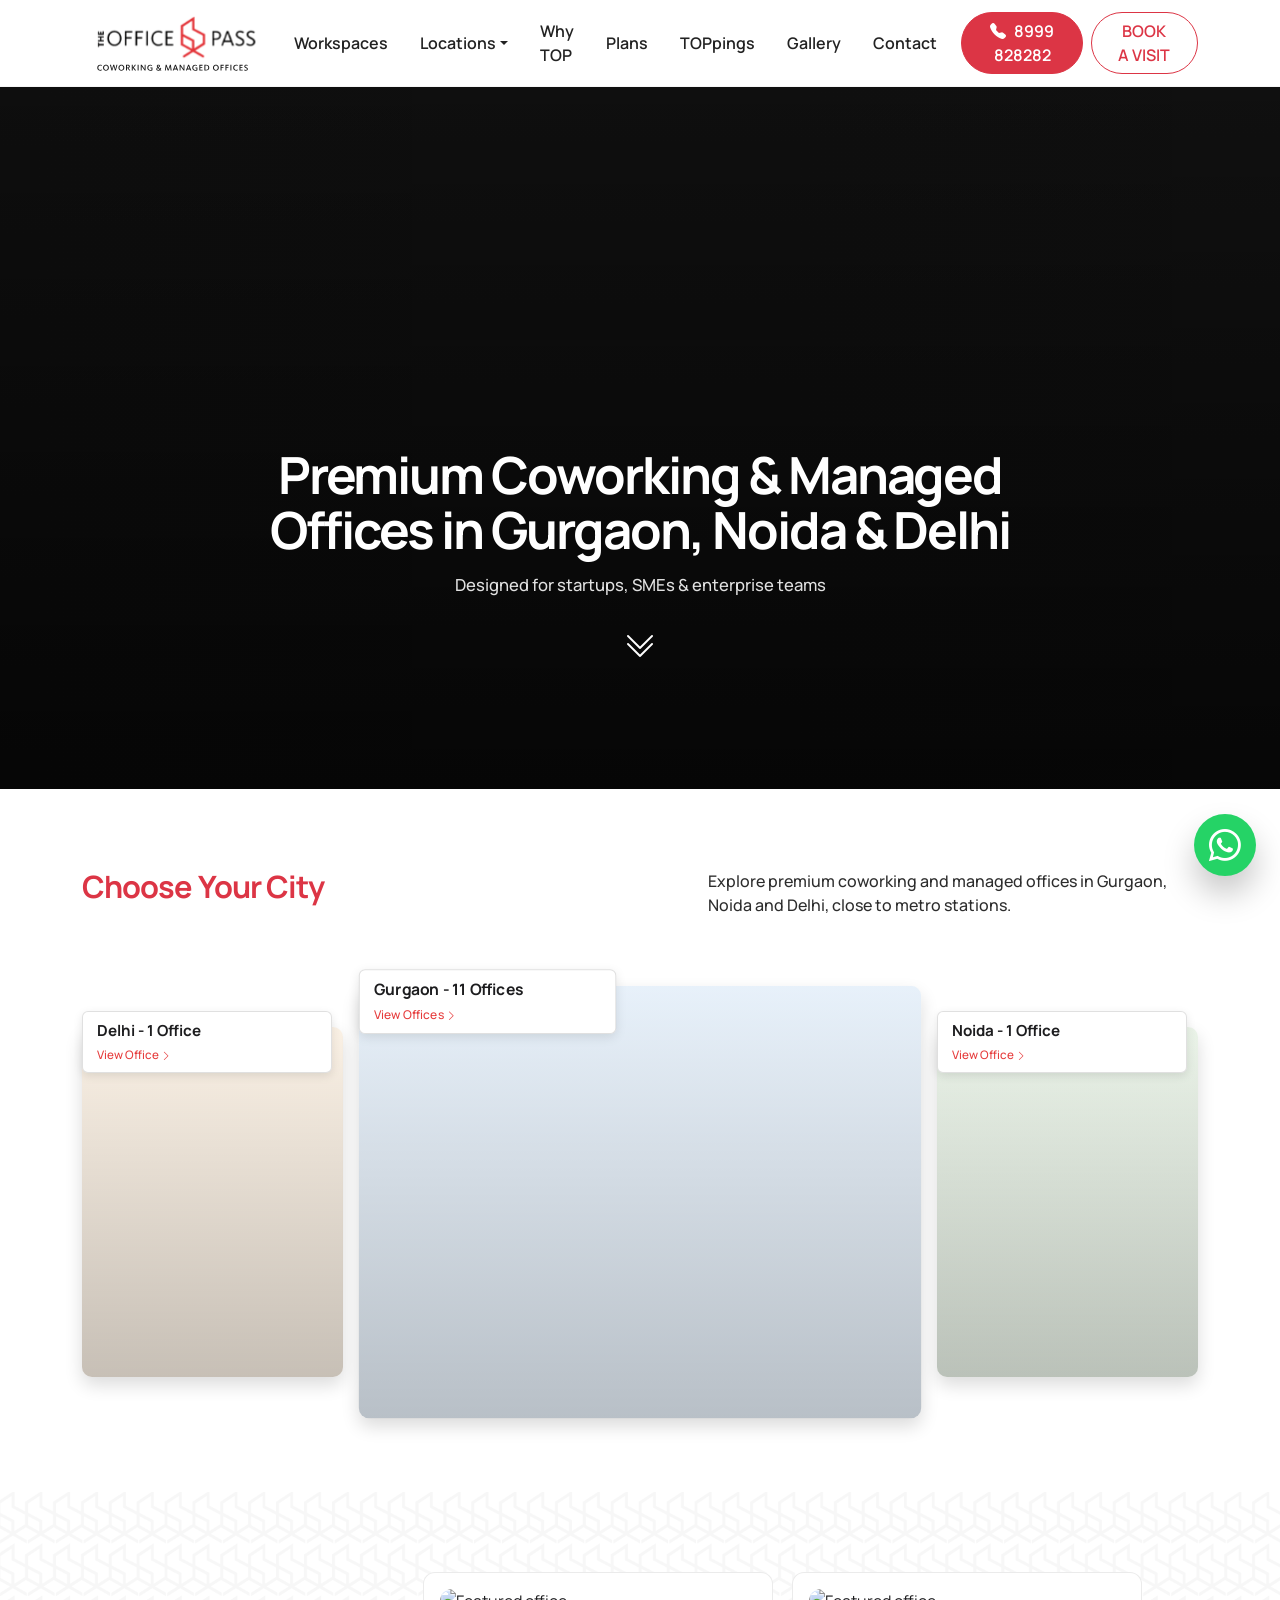
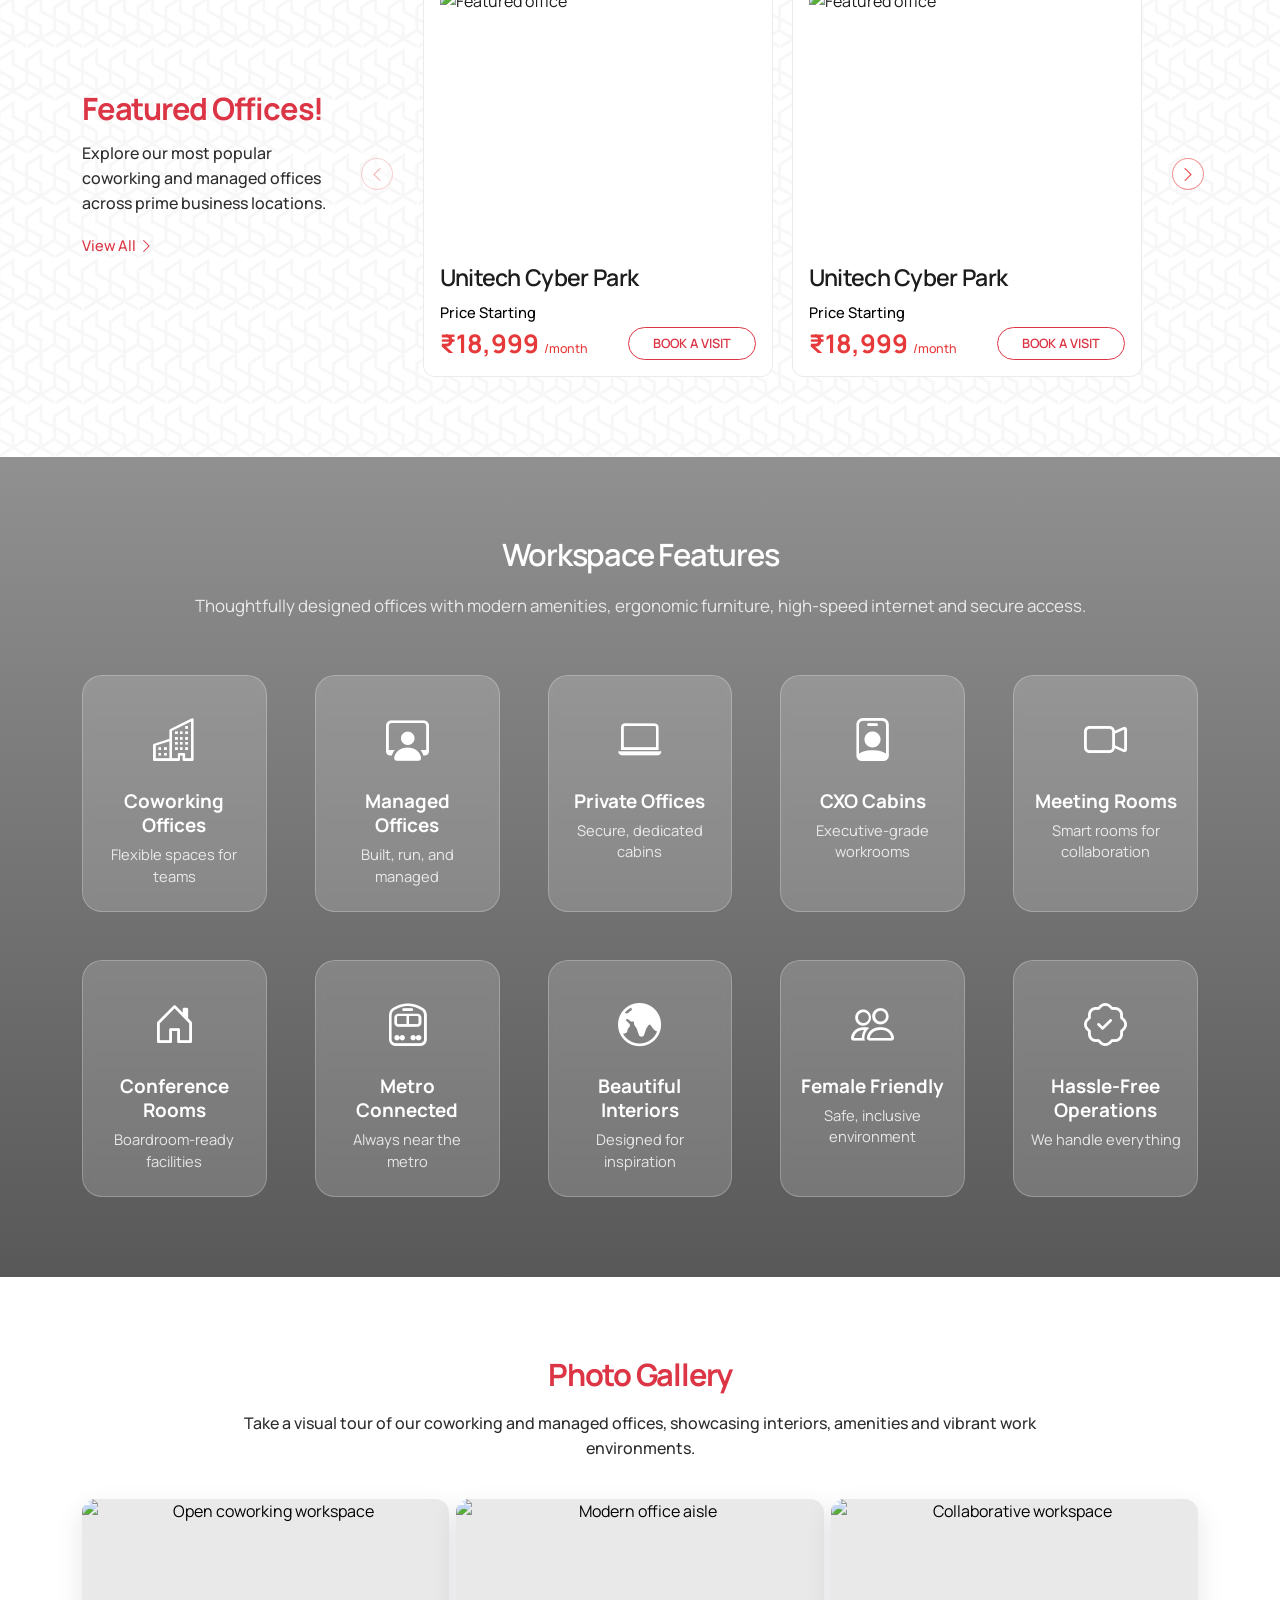
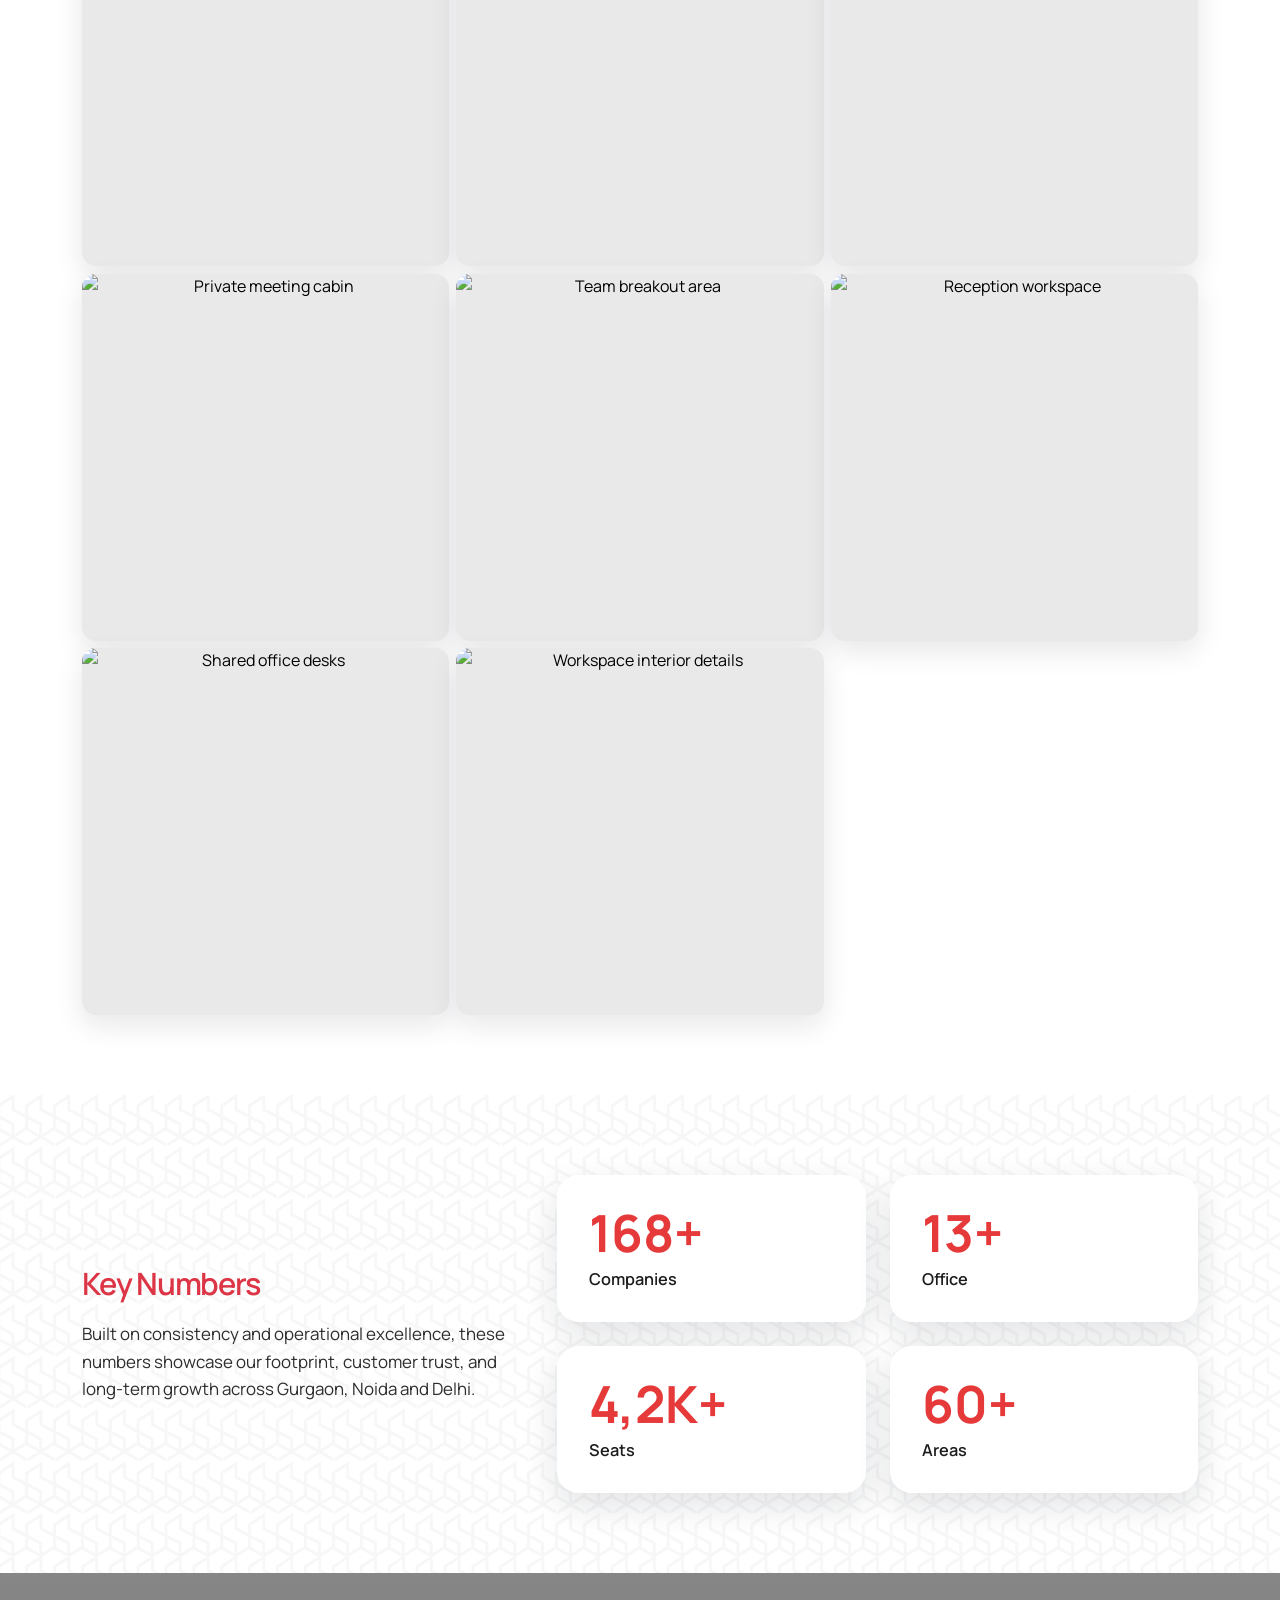
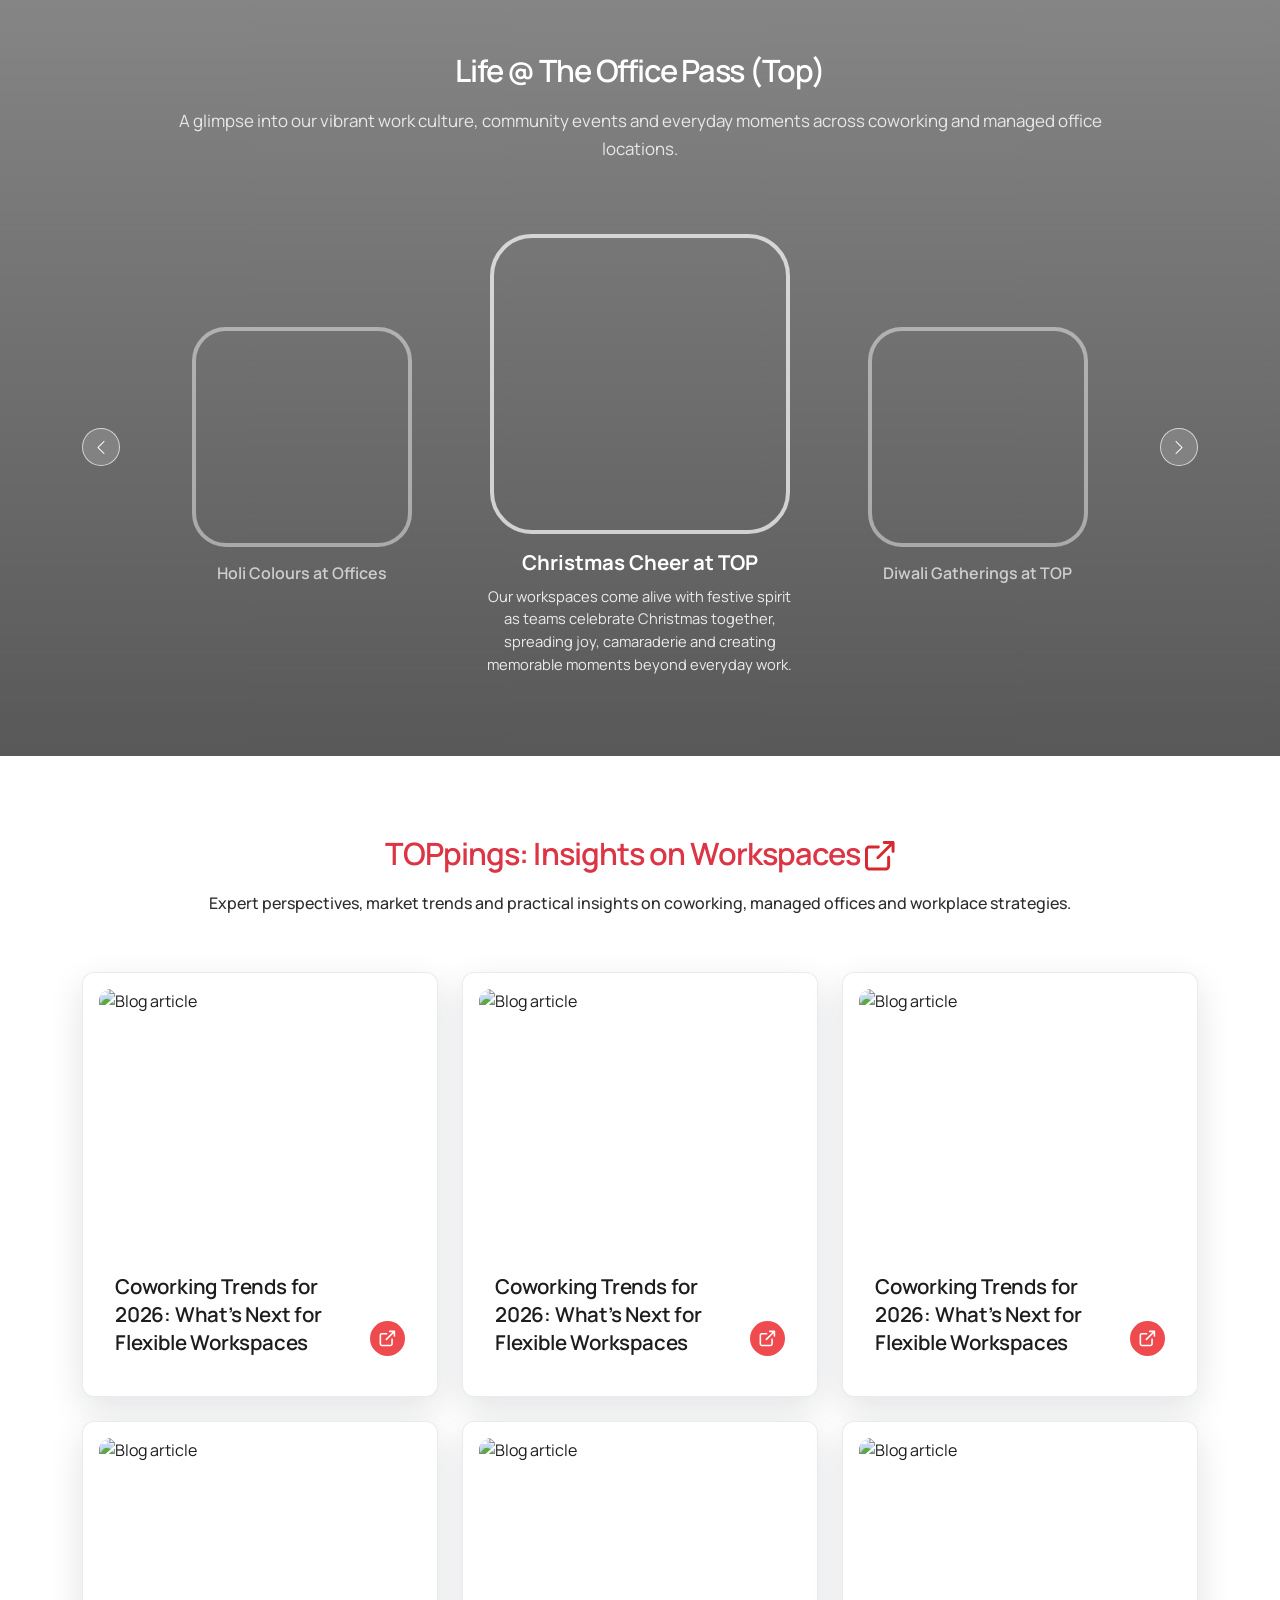
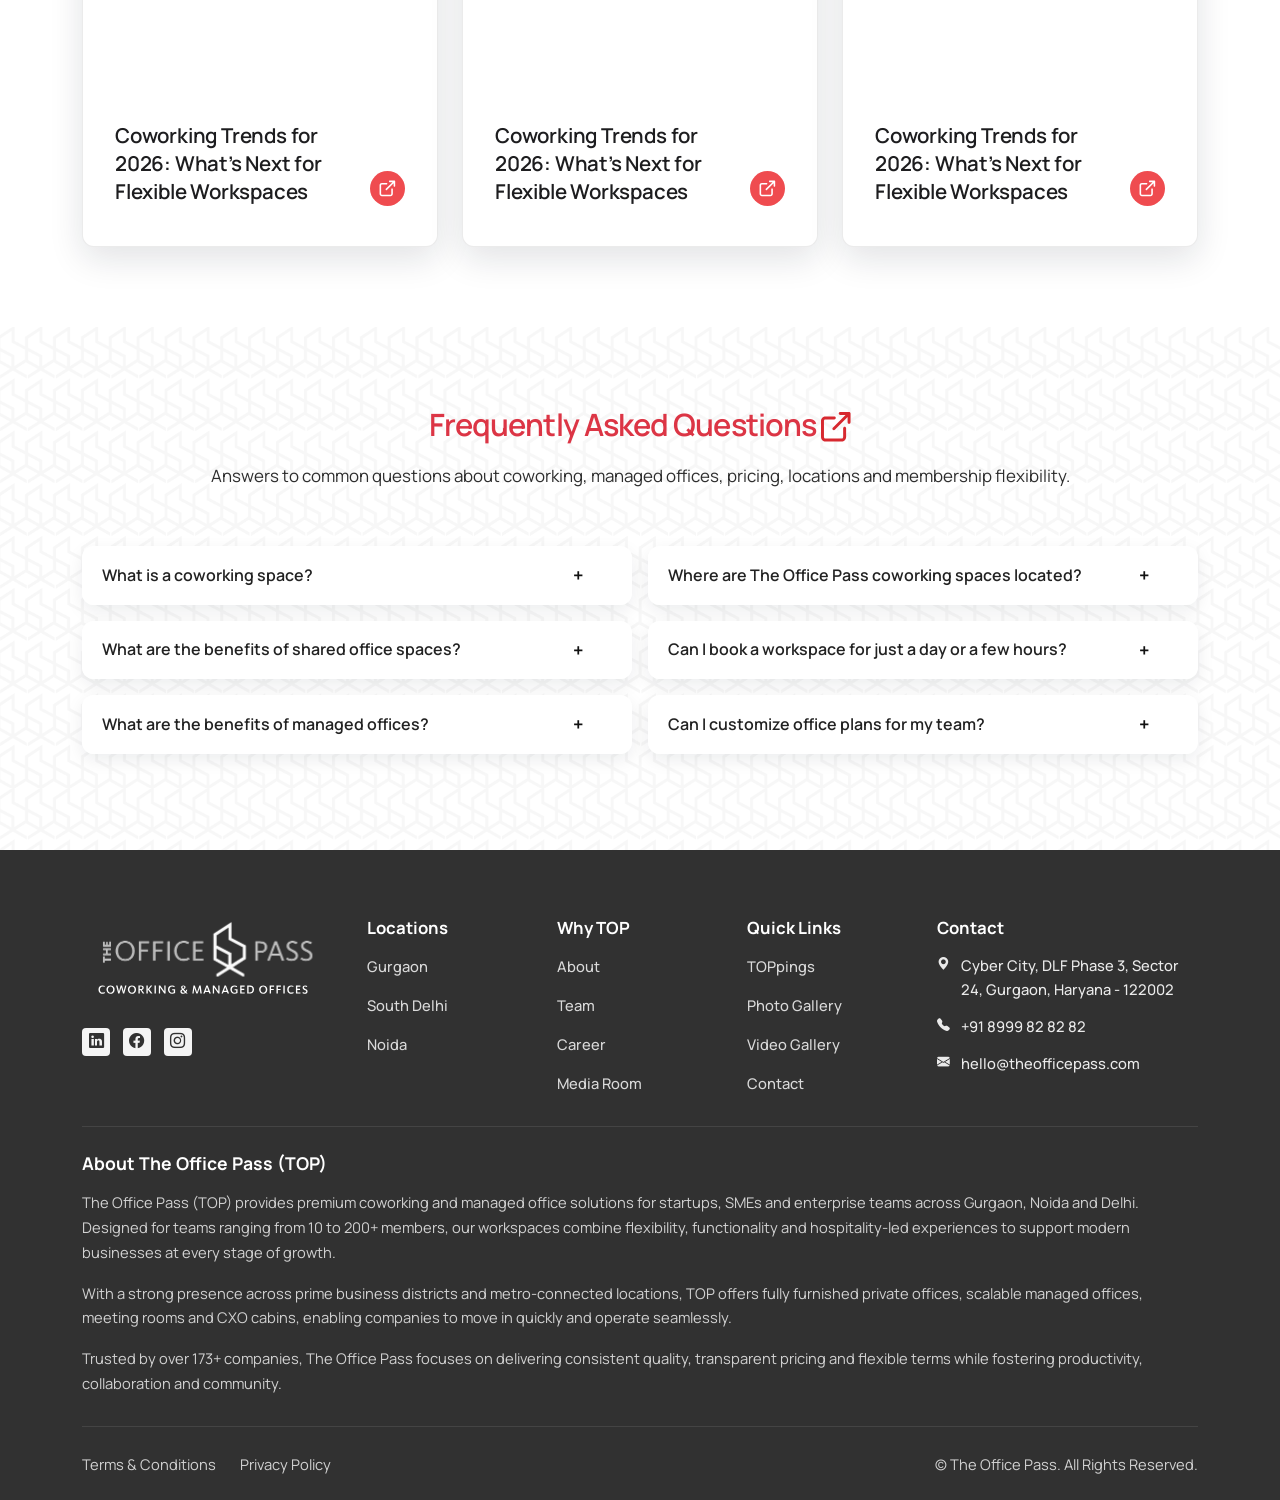
==== commit cf072762: ""update"" ====
--- a/index.html
+++ b/index.html
@@ -59,6 +59,43 @@
           </a>
         </nav>
         <div class="mobile-menu-cta patterned-section">
+          <a href="tel:8999828282" class="mobile-menu-phone">
+            <i class="bi bi-telephone"></i>
+            <span>8999 828282</span>
+          </a>
+          <a href="#contact" class="mobile-menu-visit">BOOK A VISIT</a>
+        </div>
+      </div>
+    </div>
+
+    <div class="mobile-menu-overlay mobile-location-overlay" id="mobileLocationMenu" aria-hidden="true">
+      <div class="mobile-menu-shell">
+        <a class="mobile-menu-brand" href="#">
+          <img src="assets/logo.svg" alt="The Office Pass logo">
+        </a>
+        <div class="mobile-location-links" aria-label="Mobile locations menu">
+          <section class="mobile-location-group">
+            <div class="mobile-location-city">Gurgaon</div>
+            <div class="mobile-location-items">
+              <a href="#" class="mobile-location-item">Cyber City, DLF 3</a>
+              <a href="#" class="mobile-location-item">Golf Course Road, Paras Downtown Center</a>
+              <a href="#" class="mobile-location-item">Udyog Vihar, Sector 20</a>
+            </div>
+          </section>
+          <section class="mobile-location-group">
+            <div class="mobile-location-city">Delhi</div>
+            <div class="mobile-location-items">
+              <a href="#" class="mobile-location-item">Mathura Road, Mohan Cooperative</a>
+            </div>
+          </section>
+          <section class="mobile-location-group">
+            <div class="mobile-location-city">Noida</div>
+            <div class="mobile-location-items">
+              <a href="#" class="mobile-location-item">Sector 3, Near 16 Metro Station</a>
+            </div>
+          </section>
+        </div>
+        <div class="mobile-menu-cta">
           <a href="tel:8999828282" class="mobile-menu-phone">
             <i class="bi bi-telephone"></i>
             <span>8999 828282</span>
@@ -459,10 +496,10 @@
         <i class="bi bi-house-fill"></i>
         <span>Home</span>
       </a>
-      <a href="#locations" class="mobile-bottom-item">
+      <button type="button" class="mobile-bottom-item mobile-location-toggle" aria-controls="mobileLocationMenu" aria-expanded="false">
         <i class="bi bi-geo-alt-fill"></i>
         <span>Location</span>
-      </a>
+      </button>
       <a href="#contact" class="mobile-bottom-item">
         <i class="bi bi-calendar2-check-fill"></i>
         <span>Book a Visit</span>
--- a/styles.css
+++ b/styles.css
@@ -1312,7 +1312,8 @@
   }
 
   .mobile-bottom-item.is-active,
-  .mobile-bottom-item.mobile-menu-toggle.is-active {
+  .mobile-bottom-item.mobile-menu-toggle.is-active,
+  .mobile-bottom-item.mobile-location-toggle.is-active {
     color: var(--top-red);
   }
 
@@ -1346,13 +1347,17 @@
     flex-direction: column;
   }
 
+  .mobile-location-overlay .mobile-menu-shell {
+    gap: 1.2rem;
+  }
+
   .mobile-menu-brand {
     width: fit-content;
     margin: 0 auto 1.4rem;
   }
 
   .mobile-menu-brand img {
-    width: 132px;
+    width: 200px;
   }
 
   .mobile-menu-links {
@@ -1387,6 +1392,54 @@
     background: linear-gradient(180deg, #ff6565, #e92a34);
     color: #fff;
     font-size: 1.1rem;
+  }
+
+  .mobile-location-links {
+    display: grid;
+    gap: 1rem;
+  }
+
+  .mobile-location-group {
+    overflow: hidden;
+    border: 1px solid rgba(0, 0, 0, 0.08);
+    border-radius: 1rem;
+    background: rgba(255, 255, 255, 0.94);
+    box-shadow: 0 14px 28px rgba(16, 24, 40, 0.08);
+  }
+
+  .mobile-location-city {
+    padding: 1rem 1.15rem;
+    border-bottom: 1px solid rgba(0, 0, 0, 0.06);
+    background: rgba(230, 58, 58, 0.06);
+    color: #222;
+    font-size: 1rem;
+    font-weight: 700;
+    line-height: 1.3;
+  }
+
+  .mobile-location-items {
+    display: grid;
+    gap: 0;
+    padding: 0.25rem 1rem;
+  }
+
+  .mobile-location-item {
+    padding: 0.95rem 0.2rem;
+    border-bottom: 1px solid rgba(0, 0, 0, 0.06);
+    color: #2b2b2b;
+    text-decoration: none;
+    font-size: 0.96rem;
+    font-weight: 500;
+    line-height: 1.45;
+  }
+
+  .mobile-location-item:last-child {
+    border-bottom: 0;
+  }
+
+  .mobile-location-item:hover,
+  .mobile-location-item:focus {
+    color: var(--top-red);
   }
 
   .mobile-menu-cta {
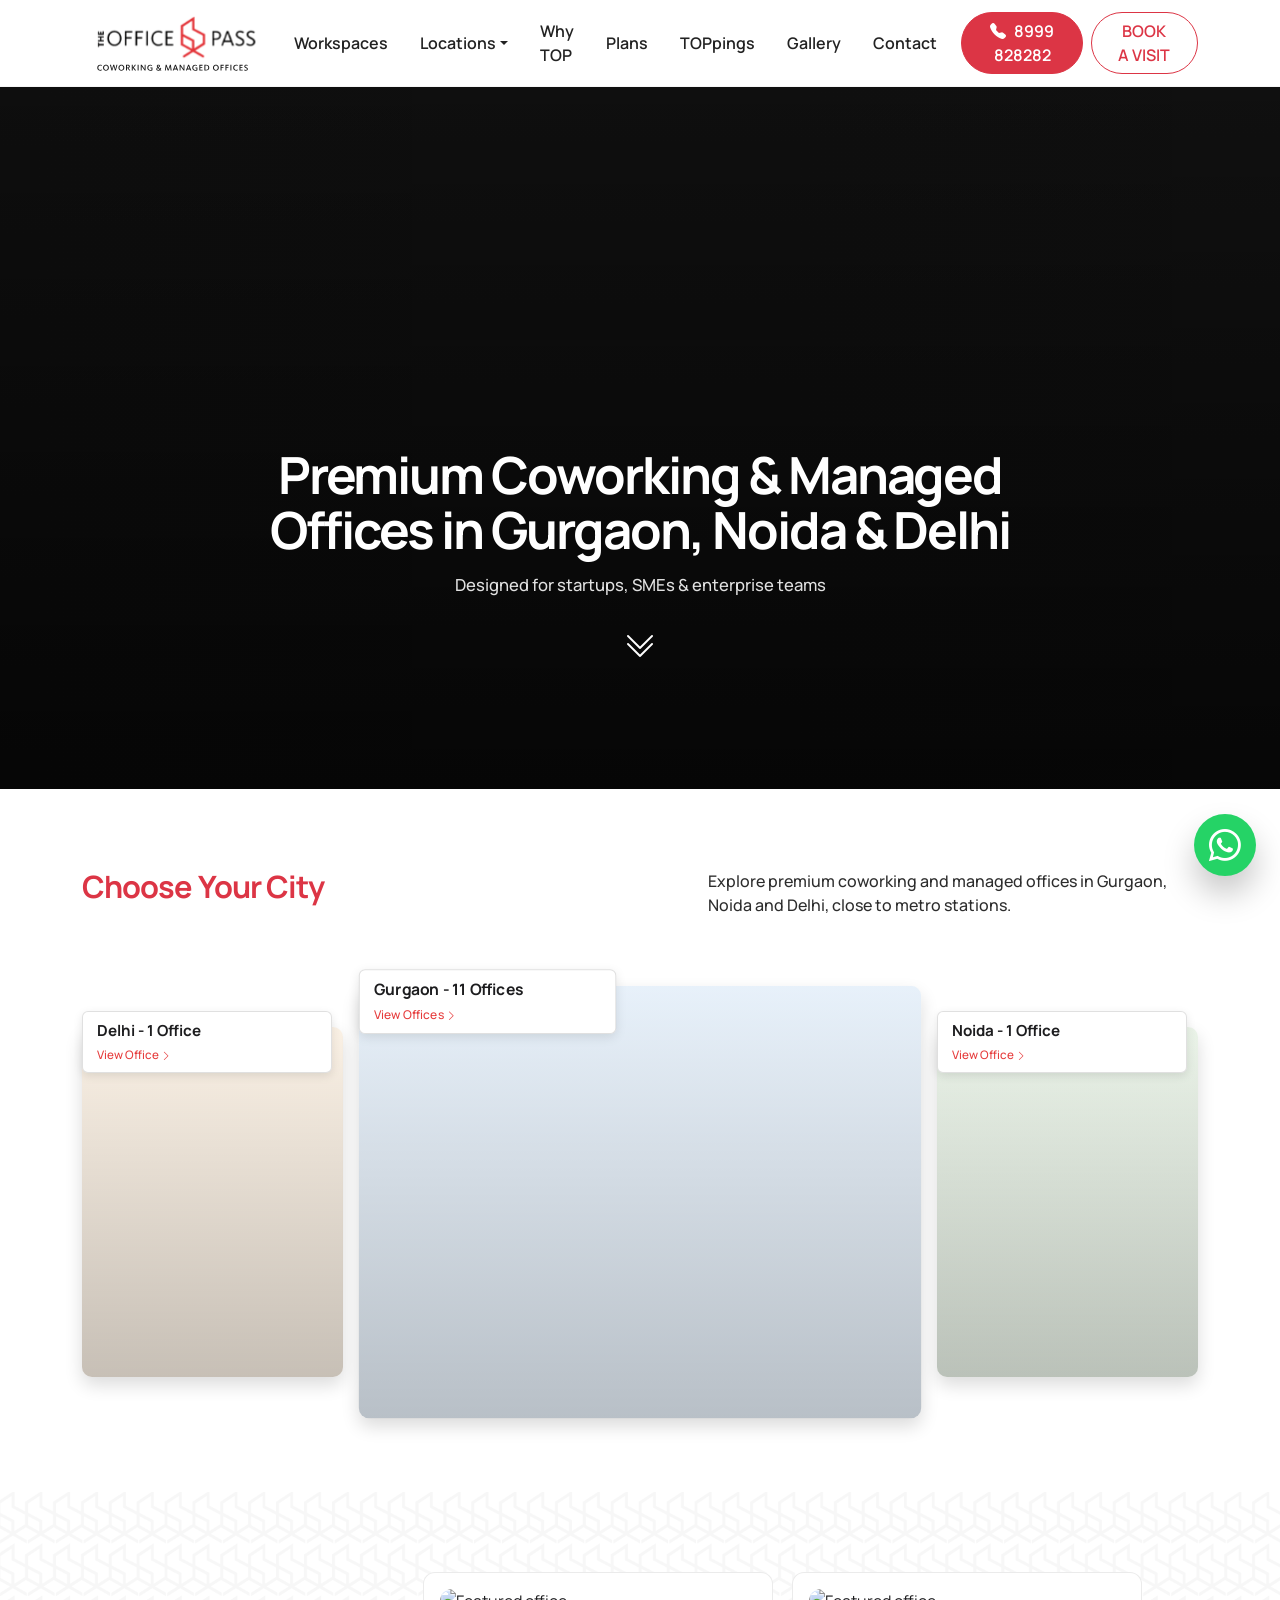
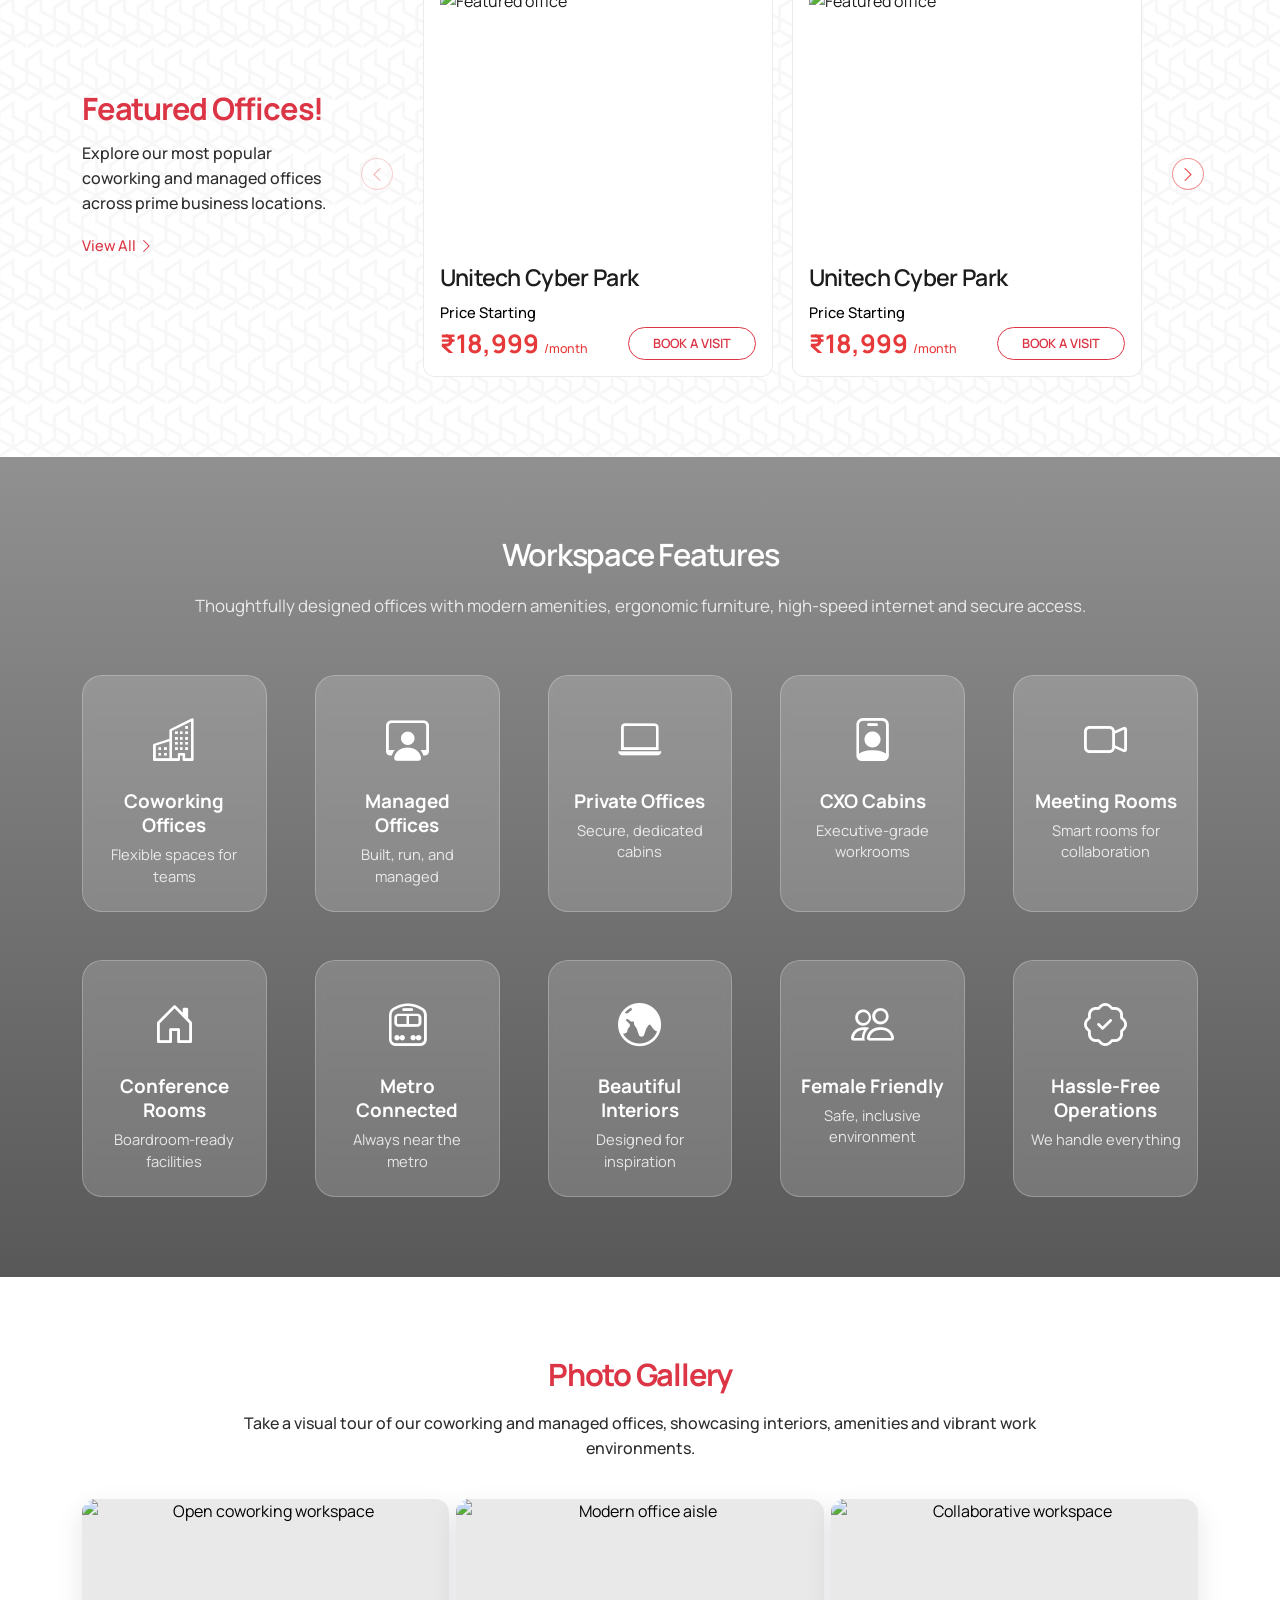
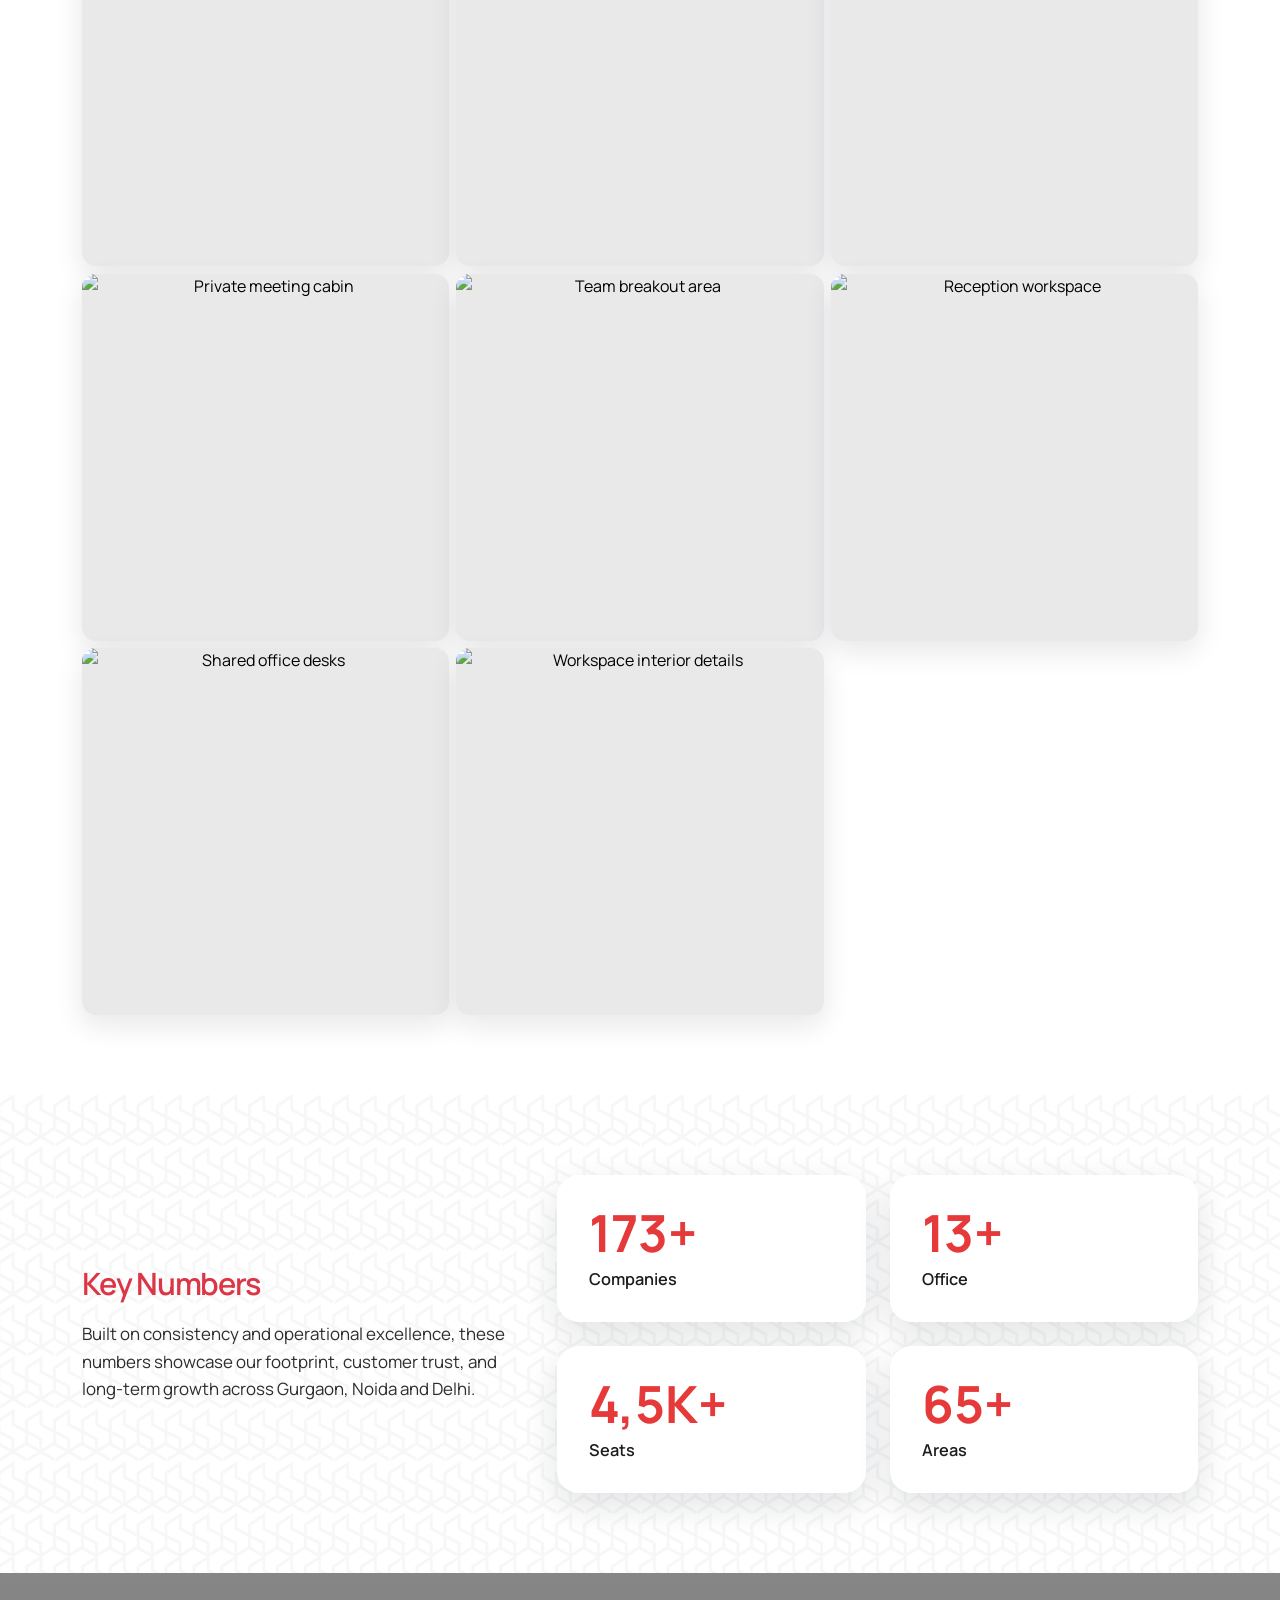
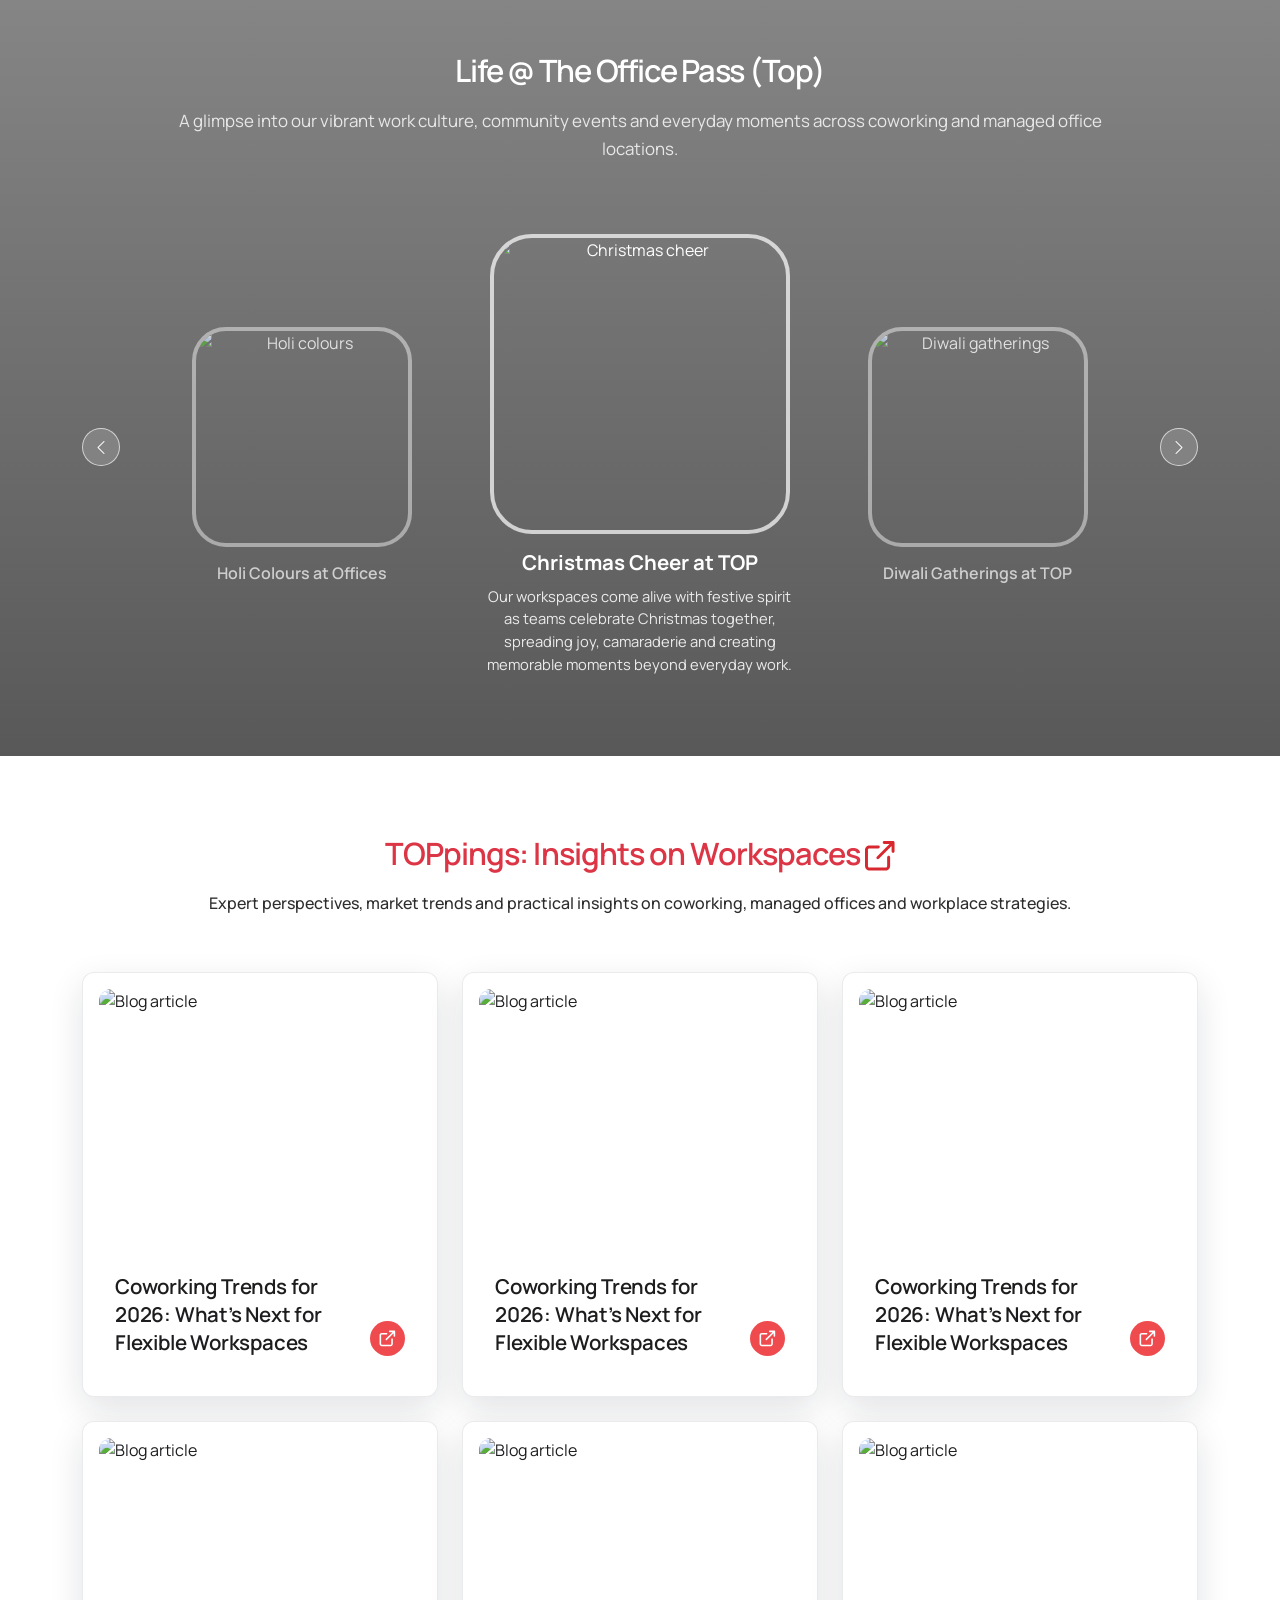
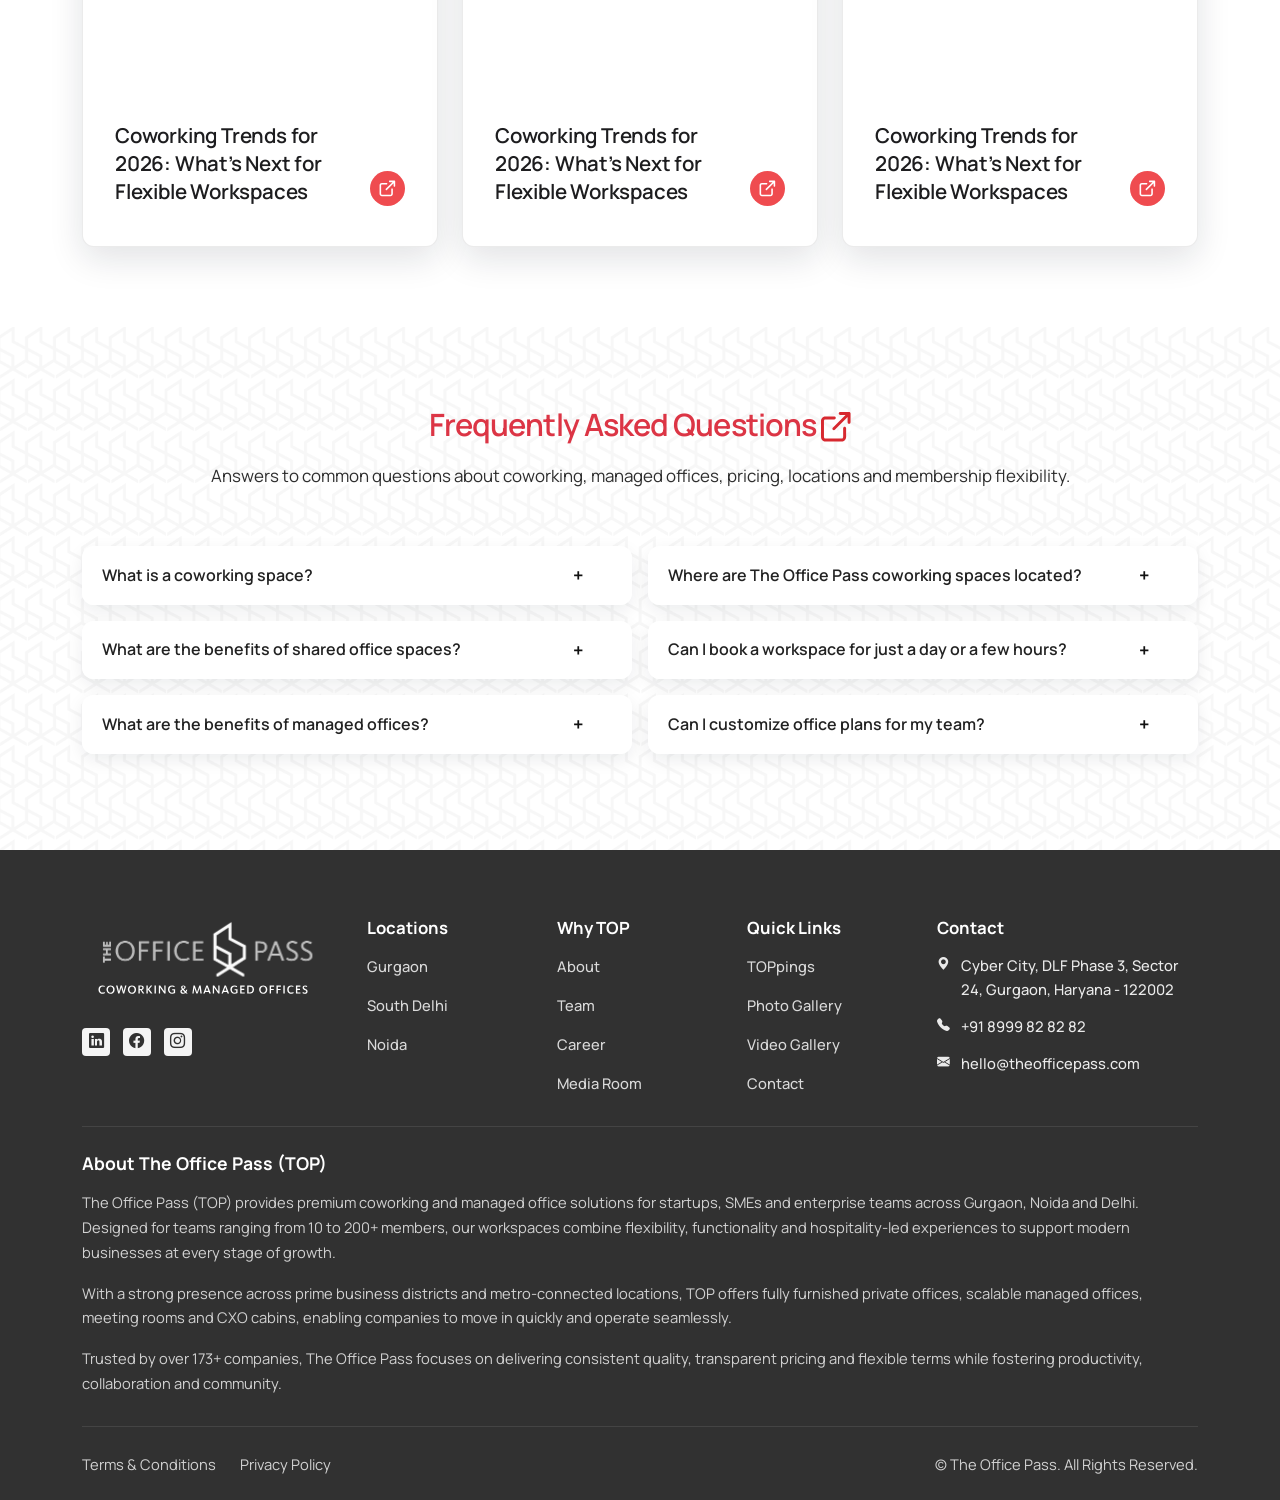
==== commit 980ab68c: ""added form in book a visit"" ====
--- a/index.html
+++ b/index.html
@@ -101,6 +101,35 @@
             <span>8999 828282</span>
           </a>
           <a href="#contact" class="mobile-menu-visit">BOOK A VISIT</a>
+        </div>
+      </div>
+    </div>
+
+    <div class="mobile-menu-overlay mobile-booking-overlay" id="mobileBookingMenu" aria-hidden="true">
+      <div class="mobile-menu-shell">
+        <a class="mobile-menu-brand" href="#">
+          <img src="assets/logo.svg" alt="The Office Pass logo">
+        </a>
+        <div class="mobile-booking-shell">
+          <div class="mobile-booking-head">
+            <h2>Book a Visit</h2>
+            <p>Share your details and we will help you schedule a walkthrough.</p>
+          </div>
+          <form class="mobile-booking-form">
+            <div class="mobile-booking-field">
+              <label for="mobileVisitName">Full Name</label>
+              <input id="mobileVisitName" type="text" placeholder="Enter your full name">
+            </div>
+            <div class="mobile-booking-field">
+              <label for="mobileVisitEmail">Email ID</label>
+              <input id="mobileVisitEmail" type="email" placeholder="Enter your email id">
+            </div>
+            <div class="mobile-booking-field">
+              <label for="mobileVisitPhone">Mobile Number</label>
+              <input id="mobileVisitPhone" type="tel" placeholder="Enter your mobile number">
+            </div>
+            <button type="submit" class="mobile-booking-submit">SUBMIT</button>
+          </form>
         </div>
       </div>
     </div>
@@ -500,10 +529,10 @@
         <i class="bi bi-geo-alt-fill"></i>
         <span>Location</span>
       </button>
-      <a href="#contact" class="mobile-bottom-item">
+      <button type="button" class="mobile-bottom-item mobile-booking-toggle" aria-controls="mobileBookingMenu" aria-expanded="false">
         <i class="bi bi-calendar2-check-fill"></i>
         <span>Book a Visit</span>
-      </a>
+      </button>
       <a href="https://wa.me/918999828282" class="mobile-bottom-item">
         <i class="bi bi-whatsapp"></i>
         <span>WhatsApp</span>
--- a/styles.css
+++ b/styles.css
@@ -1313,7 +1313,8 @@
 
   .mobile-bottom-item.is-active,
   .mobile-bottom-item.mobile-menu-toggle.is-active,
-  .mobile-bottom-item.mobile-location-toggle.is-active {
+  .mobile-bottom-item.mobile-location-toggle.is-active,
+  .mobile-bottom-item.mobile-booking-toggle.is-active {
     color: var(--top-red);
   }
 
@@ -1351,6 +1352,10 @@
     gap: 1.2rem;
   }
 
+  .mobile-booking-overlay .mobile-menu-shell {
+    justify-content: flex-start;
+  }
+
   .mobile-menu-brand {
     width: fit-content;
     margin: 0 auto 1.4rem;
@@ -1440,6 +1445,80 @@
   .mobile-location-item:hover,
   .mobile-location-item:focus {
     color: var(--top-red);
+  }
+
+  .mobile-booking-shell {
+    margin-top: 0.4rem;
+    padding: 1.3rem 1.1rem 1.15rem;
+    border: 1px solid rgba(0, 0, 0, 0.08);
+    border-radius: 1.25rem;
+    background: rgba(255, 255, 255, 0.95);
+    box-shadow: 0 16px 32px rgba(16, 24, 40, 0.08);
+  }
+
+  .mobile-booking-head {
+    margin-bottom: 1.25rem;
+    text-align: center;
+  }
+
+  .mobile-booking-head h2 {
+    margin: 0 0 0.5rem;
+    color: #1e1f24;
+    font-size: 1.5rem;
+    font-weight: 700;
+    line-height: 1.2;
+  }
+
+  .mobile-booking-head p {
+    margin: 0;
+    color: #5c5f69;
+    font-size: 0.92rem;
+    line-height: 1.55;
+  }
+
+  .mobile-booking-form {
+    display: grid;
+    gap: 0.95rem;
+  }
+
+  .mobile-booking-field {
+    display: grid;
+    gap: 0.45rem;
+  }
+
+  .mobile-booking-field label {
+    color: #252831;
+    font-size: 0.87rem;
+    font-weight: 600;
+  }
+
+  .mobile-booking-field input {
+    width: 100%;
+    min-height: 52px;
+    padding: 0.9rem 1rem;
+    border: 1px solid rgba(0, 0, 0, 0.1);
+    border-radius: 0.95rem;
+    background: #fff;
+    color: #202228;
+    font-size: 0.95rem;
+    outline: none;
+  }
+
+  .mobile-booking-field input:focus {
+    border-color: rgba(230, 58, 58, 0.45);
+    box-shadow: 0 0 0 4px rgba(230, 58, 58, 0.08);
+  }
+
+  .mobile-booking-submit {
+    min-height: 52px;
+    margin-top: 0.2rem;
+    border: 0;
+    border-radius: 999px;
+    background: linear-gradient(180deg, #ff6565, #e92a34);
+    color: #fff;
+    font-size: 0.82rem;
+    font-weight: 700;
+    letter-spacing: 0.14em;
   }
 
   .mobile-menu-cta {
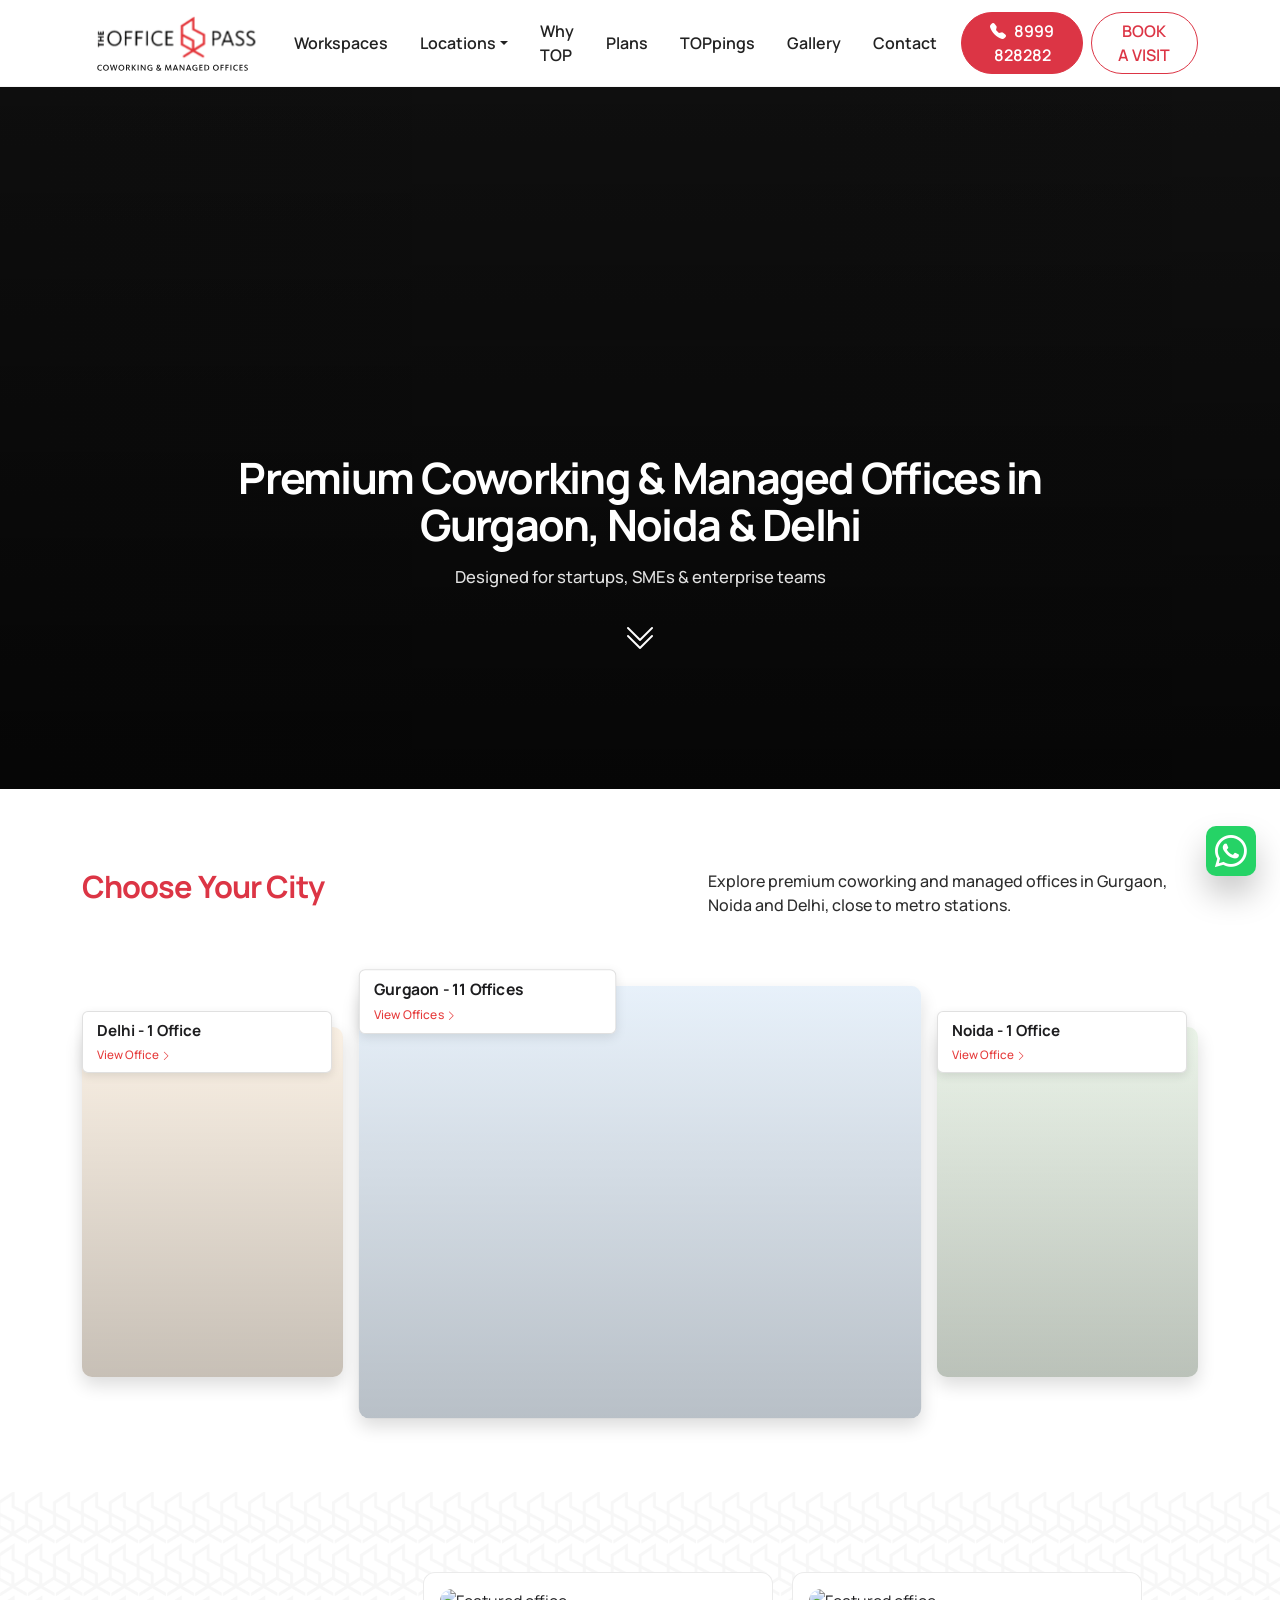
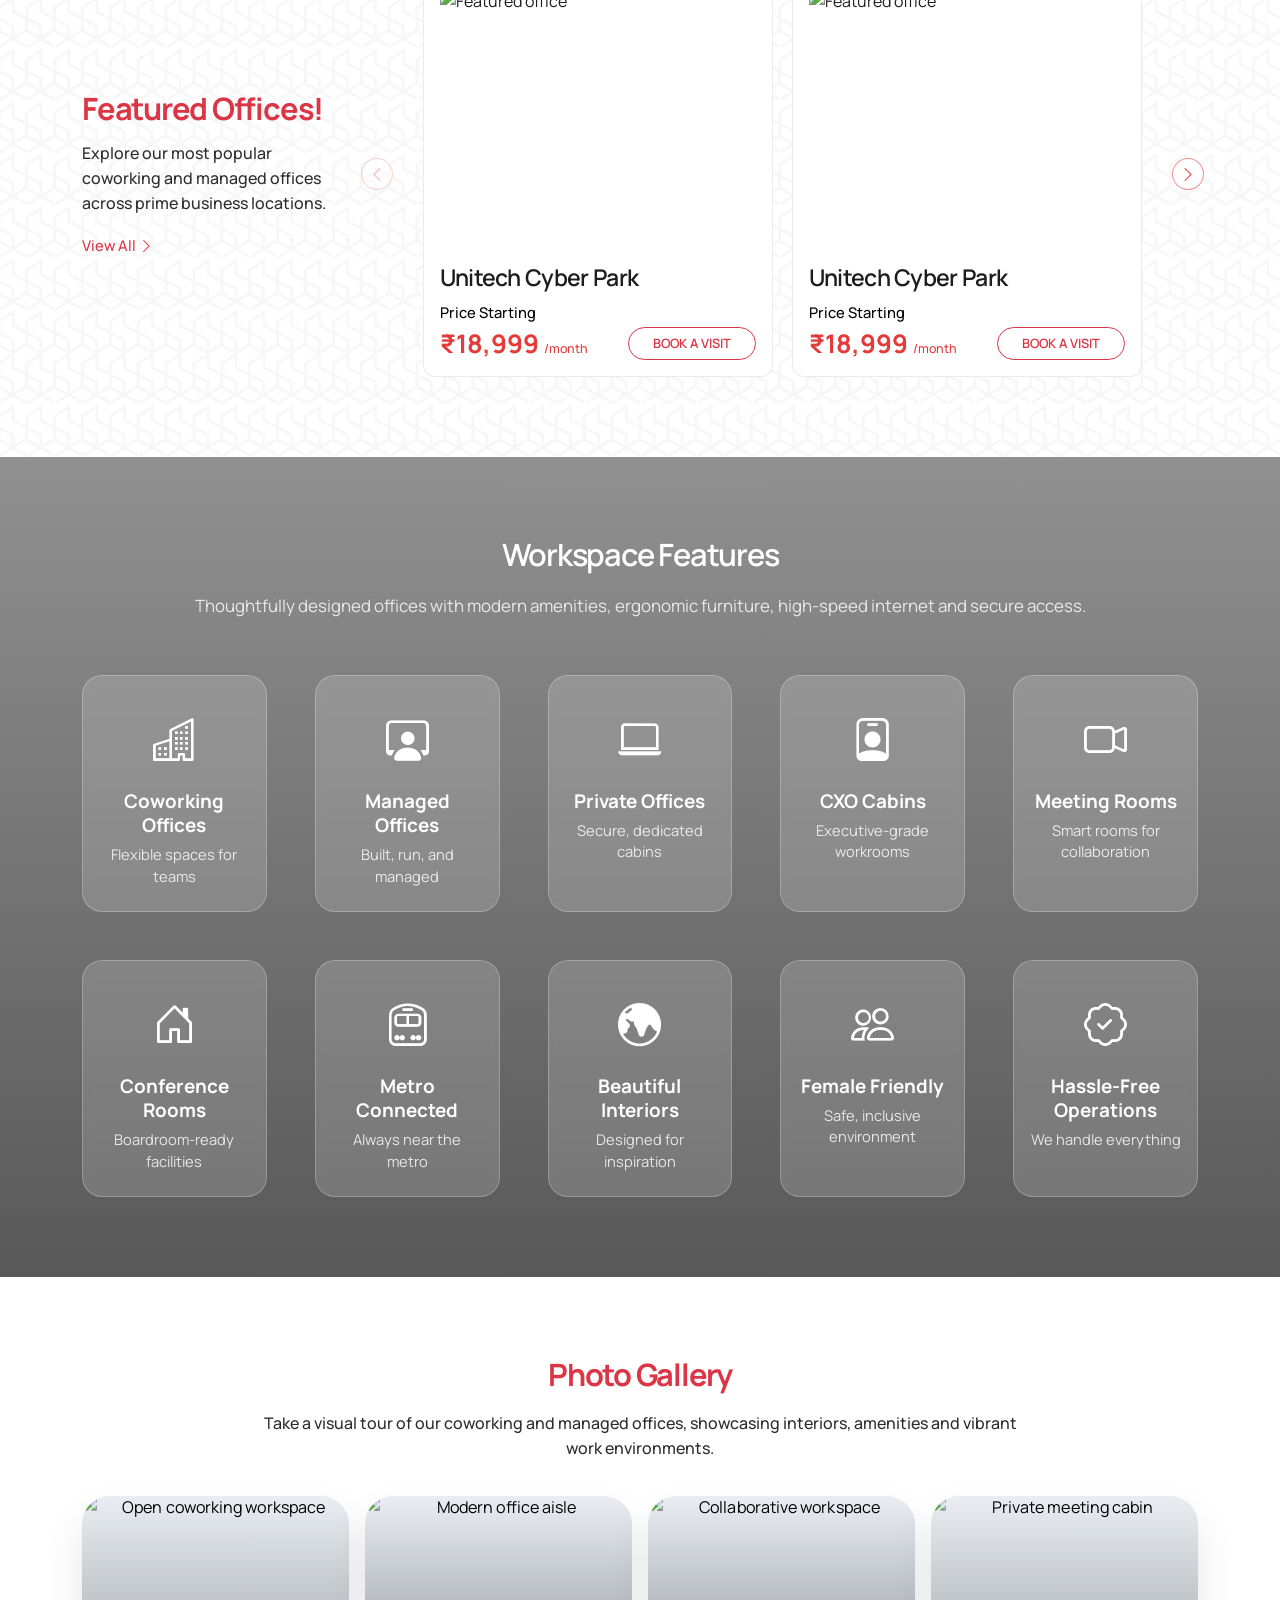
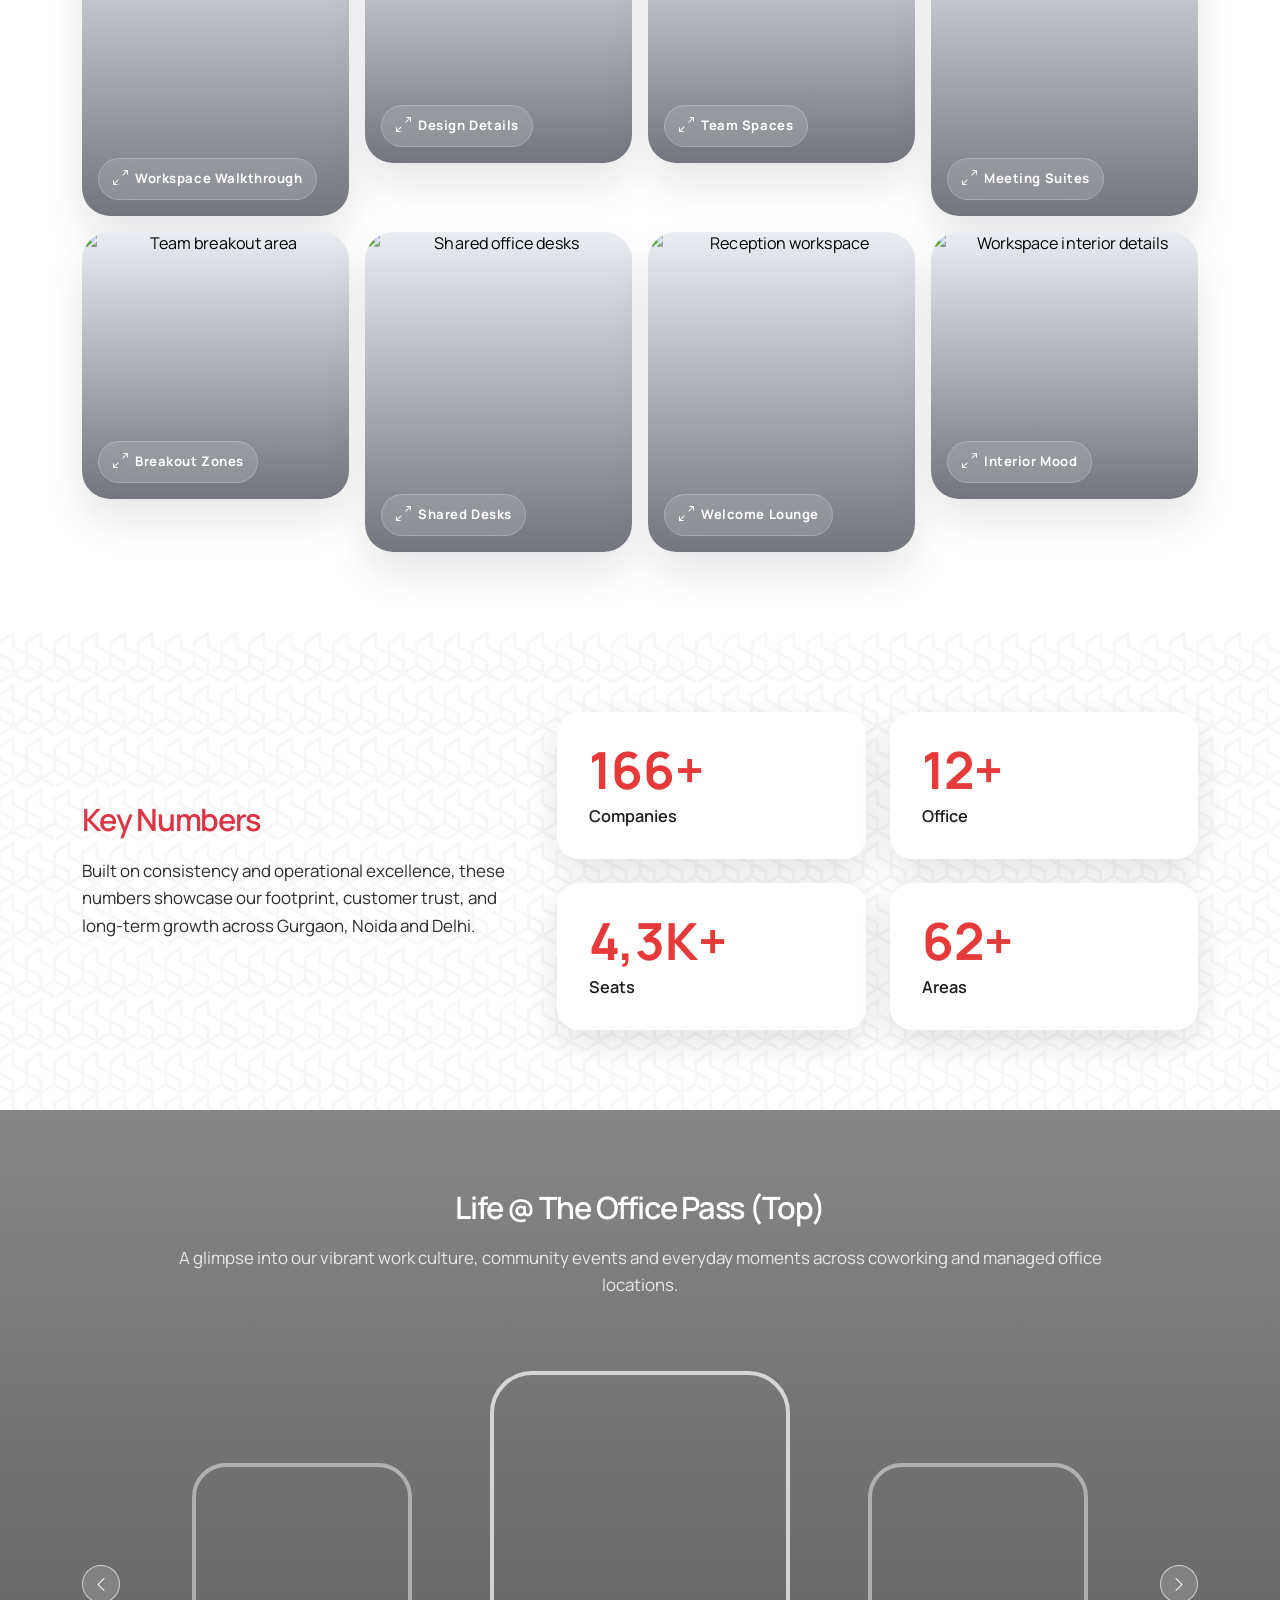
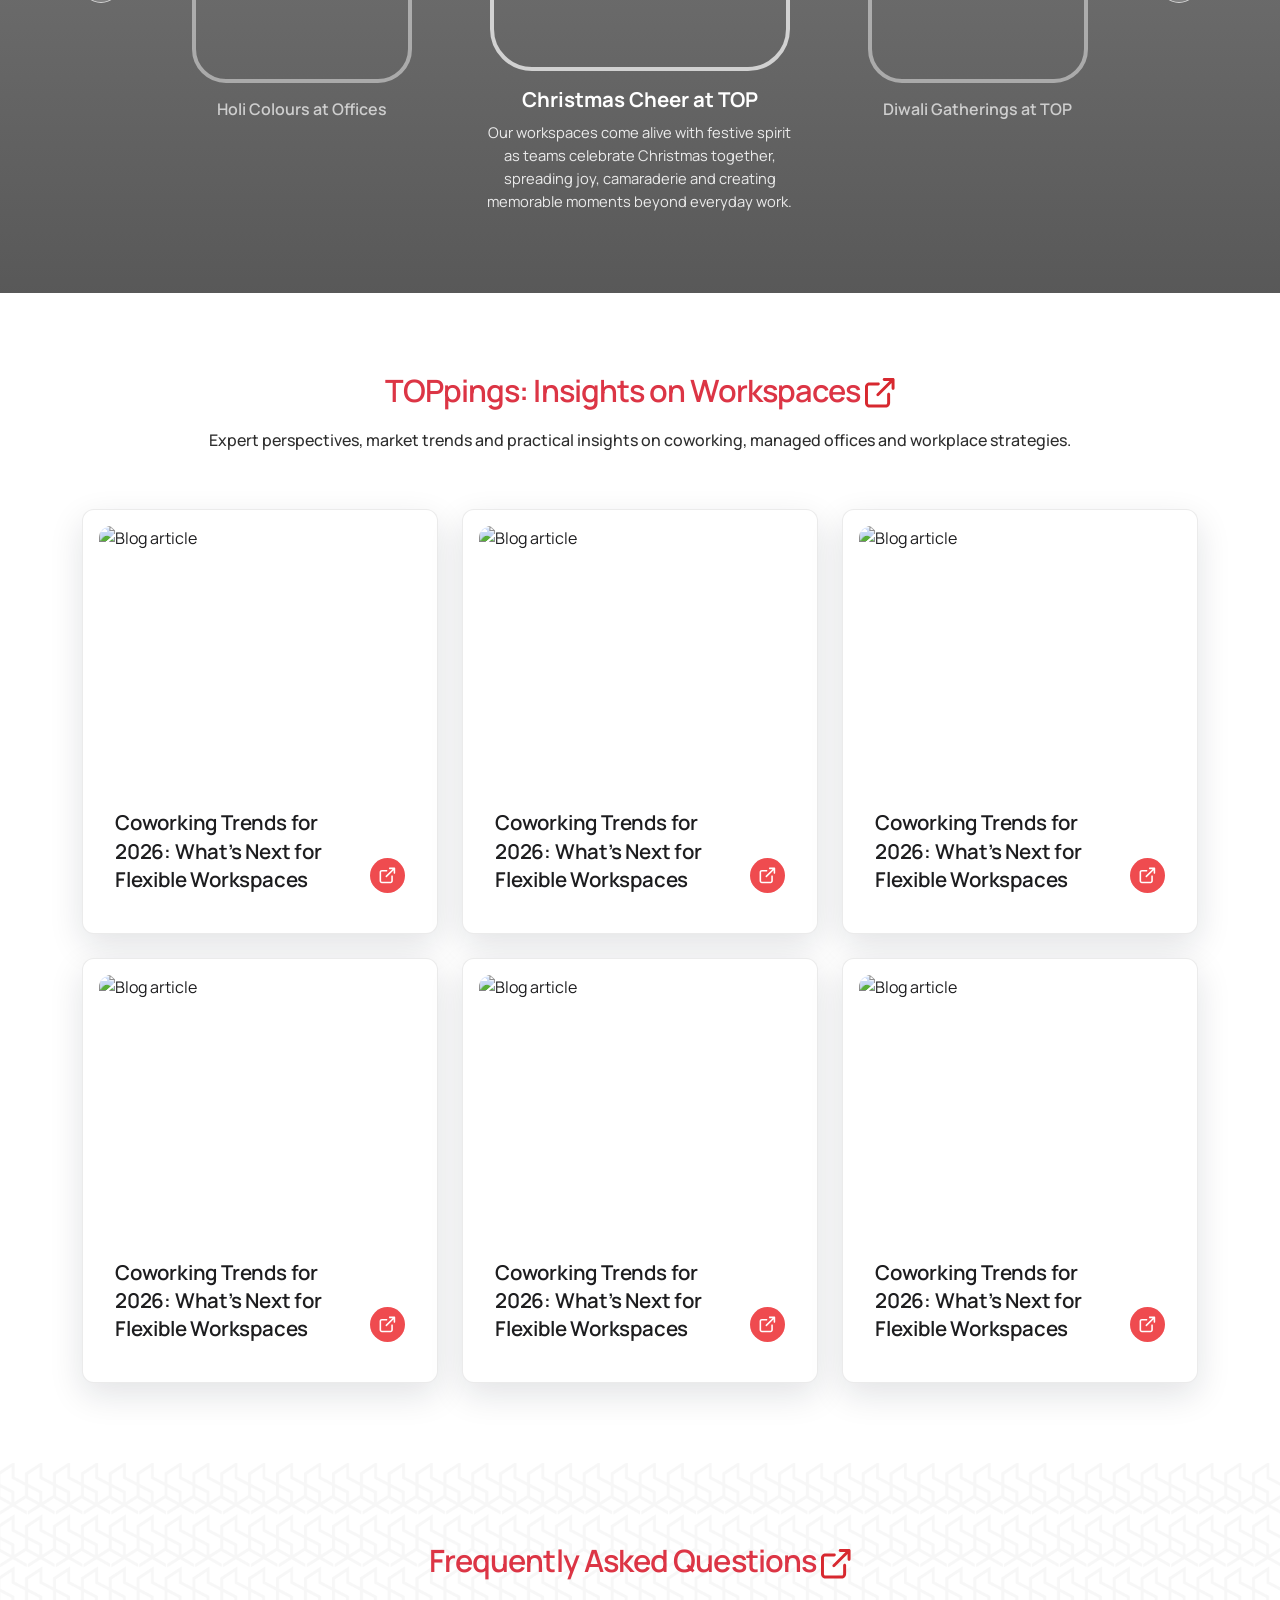
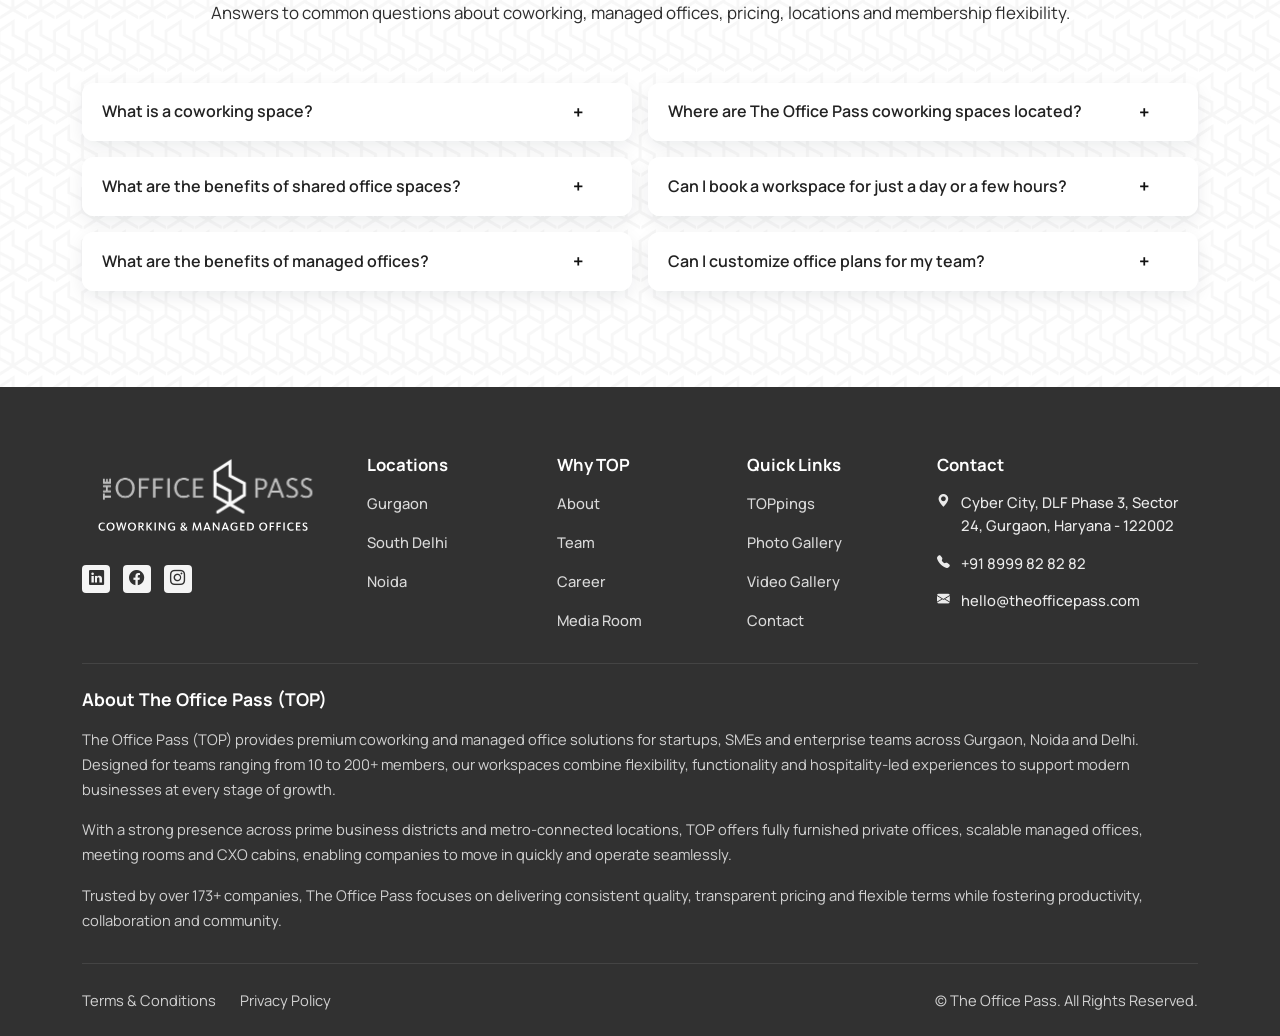
==== commit ba920c14: ""update major changes" Co-authored-by: Copilot <copilot@github.com>" ====
--- a/index.html
+++ b/index.html
@@ -330,7 +330,7 @@
       </div>
     </section>
 
-    <section class="section-space gallery-section" id="gallery">
+    <section class="section-space gallery-section gallery-section-masonry" id="gallery">
       <div class="container">
         <div class="text-center section-head gallery-head">
           <h2 class="section-title text-danger">Photo Gallery</h2>
@@ -339,38 +339,56 @@
         <div class="gallery-grid">
           <button class="gallery-tile" type="button">
             <img src="https://images.unsplash.com/photo-1497366754035-f200968a6e72?auto=format&fit=crop&w=1200&q=80" alt="Open coworking workspace" />
+            <span class="gallery-chip"><i class="bi bi-arrows-angle-expand"></i>Workspace Walkthrough</span>
           </button>
           <button class="gallery-tile" type="button">
             <img src="https://images.unsplash.com/photo-1524758631624-e2822e304c36?auto=format&fit=crop&w=900&q=80" alt="Modern office aisle" />
+            <span class="gallery-chip"><i class="bi bi-arrows-angle-expand"></i>Design Details</span>
           </button>
           <button class="gallery-tile" type="button">
             <img src="https://images.unsplash.com/photo-1497366412874-3415097a27e7?auto=format&fit=crop&w=900&q=80" alt="Collaborative workspace" />
+            <span class="gallery-chip"><i class="bi bi-arrows-angle-expand"></i>Team Spaces</span>
           </button>
           <button class="gallery-tile" type="button">
             <img src="https://images.unsplash.com/photo-1517502884422-41eaead166d4?auto=format&fit=crop&w=900&q=80" alt="Private meeting cabin" />
+            <span class="gallery-chip"><i class="bi bi-arrows-angle-expand"></i>Meeting Suites</span>
           </button>
           <button class="gallery-tile" type="button">
             <img src="https://images.unsplash.com/photo-1497366858526-0766cadbe8fa?auto=format&fit=crop&w=900&q=80" alt="Team breakout area" />
+            <span class="gallery-chip"><i class="bi bi-arrows-angle-expand"></i>Breakout Zones</span>
+          </button>
+          <button class="gallery-tile" type="button">
+            <img src="https://images.unsplash.com/photo-1504384308090-c894fdcc538d?auto=format&fit=crop&w=900&q=80" alt="Shared office desks" />
+            <span class="gallery-chip"><i class="bi bi-arrows-angle-expand"></i>Shared Desks</span>
           </button>
           <button class="gallery-tile" type="button">
             <img src="https://images.unsplash.com/photo-1497215842964-222b430dc094?auto=format&fit=crop&w=900&q=80" alt="Reception workspace" />
-          </button>
-          <button class="gallery-tile" type="button">
-            <img src="https://images.unsplash.com/photo-1504384308090-c894fdcc538d?auto=format&fit=crop&w=900&q=80" alt="Shared office desks" />
+            <span class="gallery-chip"><i class="bi bi-arrows-angle-expand"></i>Welcome Lounge</span>
           </button>
           <button class="gallery-tile" type="button">
             <img src="https://images.unsplash.com/photo-1497366216548-37526070297c?auto=format&fit=crop&w=900&q=80" alt="Workspace interior details" />
-          </button>
-        </div>
-      </div>
-    </section>
-
-    <div class="gallery-lightbox" id="galleryLightbox" aria-hidden="true">
+            <span class="gallery-chip"><i class="bi bi-arrows-angle-expand"></i>Interior Mood</span>
+          </button>
+        </div>
+      </div>
+    </section>
+
+    <div class="gallery-lightbox gallery-lightbox-modern" id="galleryLightbox" aria-hidden="true">
       <button class="gallery-lightbox-close" type="button" aria-label="Close gallery">
         <i class="bi bi-x-lg"></i>
       </button>
       <div class="gallery-lightbox-dialog">
-        <img src="" alt="" class="gallery-lightbox-image" />
+        <div class="gallery-lightbox-frame">
+          <div class="gallery-lightbox-image-wrap">
+            <img src="" alt="" class="gallery-lightbox-image" />
+          </div>
+          <div class="gallery-lightbox-meta">
+            <div class="gallery-lightbox-copy">
+              <span class="gallery-lightbox-kicker">Photo Gallery</span>
+              <p class="gallery-lightbox-title" id="galleryLightboxTitle">Workspace preview</p>
+            </div>
+          </div>
+        </div>
       </div>
     </div>
 
@@ -544,7 +562,6 @@
     </nav>
 
     <script src="script.js"></script>
-    <!-- Bootstrap JS: handles accordion, dropdown, collapse navbar, and other Bootstrap interactive components. -->
     <script src="https://cdn.jsdelivr.net/npm/bootstrap@5.3.3/dist/js/bootstrap.bundle.min.js"></script>
   </body>
 </html>
--- a/styles.css
+++ b/styles.css
@@ -8,7 +8,7 @@
   --top-shadow: 0 12px 34px rgba(16, 24, 40, 0.12);
   --bs-btn-hover-color: #fff;
   --bs-btn-hover-bg: #cf2f2f;
-  --fs-display: clamp(2.7rem, 4vw, 4.4rem);
+  --fs-display: clamp(2.7rem, 2vw, 2.2rem);
   --fs-h1: clamp(2.2rem, 3vw, 3.1rem);
   --fs-h2: clamp(1.9rem, 2.4vw, 2.5rem);
   --fs-h3: clamp(1.2rem, 1.8vw, 1.55rem);
@@ -115,9 +115,9 @@
   z-index: 10;
   display: grid;
   place-items: center;
-  width: 62px;
-  height: 62px;
-  border-radius: 50%;
+  width: 50px;
+  height: 50px;
+  border-radius: 20%;
   background: #25d366;
   color: #fff;
   font-size: 2rem;
@@ -541,6 +541,154 @@
   backdrop-filter: blur(8px);
 }
 
+.gallery-section-masonry .gallery-head {
+  max-width: 760px;
+  margin: 0 auto 2.2rem;
+}
+
+.gallery-section-masonry .gallery-grid {
+  display: grid;
+  grid-template-columns: repeat(4, minmax(0, 1fr));
+  gap: 1rem;
+}
+
+.gallery-section-masonry .gallery-tile {
+  position: relative;
+  width: 100%;
+  min-height: 240px;
+  padding: 0;
+  border: 0;
+  overflow: hidden;
+  border-radius: 28px;
+  background: linear-gradient(180deg, #eef2f7, #e6ebf1);
+  box-shadow: 0 22px 40px rgba(16, 24, 40, 0.1);
+  isolation: isolate;
+  transition: transform 0.28s ease, box-shadow 0.28s ease;
+}
+
+.gallery-section-masonry .gallery-tile:hover {
+  transform: translateY(-6px);
+  box-shadow: 0 28px 52px rgba(16, 24, 40, 0.16);
+}
+
+.gallery-section-masonry .gallery-tile:nth-child(1),
+.gallery-section-masonry .gallery-tile:nth-child(4),
+.gallery-section-masonry .gallery-tile:nth-child(6),
+.gallery-section-masonry .gallery-tile:nth-child(7) {
+  min-height: 320px;
+}
+
+.gallery-section-masonry .gallery-tile img {
+  width: 100%;
+  height: 100%;
+  object-fit: cover;
+  transform: scale(1.01);
+}
+
+.gallery-section-masonry .gallery-tile::after {
+  content: "";
+  position: absolute;
+  inset: 0;
+  background: linear-gradient(180deg, rgba(8, 10, 16, 0.02), rgba(8, 10, 16, 0.52));
+  z-index: 1;
+}
+
+.gallery-chip {
+  position: absolute;
+  left: 1rem;
+  bottom: 1rem;
+  z-index: 2;
+  display: inline-flex;
+  align-items: center;
+  gap: 0.45rem;
+  padding: 0.55rem 0.85rem;
+  border: 1px solid rgba(255, 255, 255, 0.22);
+  border-radius: 999px;
+  background: rgba(255, 255, 255, 0.14);
+  backdrop-filter: blur(16px);
+  color: #fff;
+  font-size: 0.82rem;
+  font-weight: 700;
+  letter-spacing: 0.04em;
+}
+
+.gallery-chip i {
+  font-size: 0.95rem;
+}
+
+.gallery-lightbox.gallery-lightbox-modern {
+  padding: 1.5rem;
+  background:
+    radial-gradient(circle at top, rgba(245, 78, 78, 0.16), transparent 30%),
+    rgba(8, 10, 15, 0.9);
+  backdrop-filter: blur(14px);
+}
+
+.gallery-lightbox-modern .gallery-lightbox-dialog {
+  width: min(92vw, 1120px);
+  max-width: 1120px;
+}
+
+.gallery-lightbox-frame {
+  overflow: hidden;
+  border: 1px solid rgba(255, 255, 255, 0.12);
+  border-radius: 32px;
+  background: linear-gradient(180deg, rgba(20, 23, 31, 0.96), rgba(10, 12, 18, 0.98));
+  box-shadow: 0 32px 80px rgba(0, 0, 0, 0.42);
+}
+
+.gallery-lightbox-image-wrap {
+  padding: 1rem 1rem 0;
+}
+
+.gallery-lightbox-modern .gallery-lightbox-image {
+  width: 100%;
+  max-height: 72vh;
+  border-radius: 24px;
+  object-fit: cover;
+  box-shadow: none;
+}
+
+.gallery-lightbox-meta {
+  display: flex;
+  align-items: center;
+  justify-content: space-between;
+  gap: 1rem;
+  padding: 1rem 1.1rem 1.1rem;
+}
+
+.gallery-lightbox-copy {
+  min-width: 0;
+}
+
+.gallery-lightbox-kicker {
+  display: inline-block;
+  margin-bottom: 0.35rem;
+  color: rgba(255, 255, 255, 0.62);
+  font-size: 0.72rem;
+  font-weight: 700;
+  letter-spacing: 0.16em;
+  text-transform: uppercase;
+}
+
+.gallery-lightbox-title {
+  margin: 0;
+  color: #fff;
+  font-size: 1rem;
+  font-weight: 600;
+  line-height: 1.45;
+}
+
+.gallery-lightbox-modern .gallery-lightbox-close {
+  top: 1.8rem;
+  right: 1.8rem;
+  width: 48px;
+  height: 48px;
+  background: rgba(255, 255, 255, 0.12);
+  border: 1px solid rgba(255, 255, 255, 0.14);
+  backdrop-filter: blur(14px);
+}
+
 .stats-grid { display: grid; grid-template-columns: repeat(2, minmax(180px, 1fr)); gap: 1.5rem; }
 .stat-box { padding: 2rem; border-radius: 22px; background: rgba(255, 255, 255, 0.96); box-shadow: var(--top-shadow); }
 .stat-box strong { display: block; color: var(--top-red); font-size: clamp(2.2rem, 4vw, 4rem); font-weight: 700; line-height: 1; }
@@ -1202,6 +1350,351 @@
 }
 /* Location Page CSS End Here */
 
+/* SCM CSS Started From Here */
+.scm-enquiry-shell {
+  display: grid;
+  grid-template-columns: minmax(320px, 1fr) minmax(340px, 1.08fr);
+  gap: 1.75rem;
+  align-items: start;
+}
+
+.scm-enquiry-visual {
+  min-height: fit-content;
+  position: relative;
+  overflow: hidden;
+  border-radius: 20px;
+  background: #161616;
+  background: url(https://images.unsplash.com/photo-1497366754035-f200968a6e72?auto=format&fit=crop&w=1400&q=80) center/cover no-repeat;
+}
+
+.scm-enquiry-visual img {
+  width: 100%;
+  height: 100%;
+  object-fit: cover;
+  display: block;
+}
+
+.scm-enquiry-visual-overlay {
+  inset: 0;
+  display: flex;
+  flex-direction: column;
+  gap: 50px;
+  padding: 5rem 1.6rem 5rem;
+  background: linear-gradient(180deg, rgba(24, 24, 24, 0.24) 0%, rgba(24, 24, 24, 0.72) 100%);
+}
+
+.scm-enquiry-visual-copy {
+  text-align: center;
+  margin: 0 auto;
+  padding-top: 1.1rem;
+}
+
+.scm-enquiry-visual-copy h1 {
+  margin: 0 0 0.75rem;
+  color: #fff;
+  font-size: clamp(2rem, 2.2vw, 2.6rem);
+  font-weight: 800;
+  line-height: 1.08;
+  letter-spacing: -0.04em;
+}
+
+.scm-enquiry-visual-copy p {
+  margin: 0;
+  color: rgba(255, 255, 255, 0.92);
+  font-size: 1rem;
+  line-height: 1.65;
+}
+
+.scm-enquiry-stats {
+  display: grid;
+  grid-template-columns: repeat(3, minmax(0, 1fr));
+  gap: 0;
+  padding: 1.35rem 1rem;
+  border: 1px solid rgba(255, 255, 255, 0.18);
+  border-radius: 18px;
+  background: rgba(255, 255, 255, 0.16);
+  backdrop-filter: blur(12px);
+}
+
+.scm-enquiry-stat {
+  display: flex;
+  flex-direction: column;
+  align-items: center;
+  gap: 0.2rem;
+  text-align: center;
+}
+
+.scm-enquiry-stat + .scm-enquiry-stat {
+  border-left: 1px solid rgba(255, 255, 255, 0.22);
+}
+
+.scm-enquiry-stat strong {
+  color: #fff;
+  font-size: 2rem;
+  font-weight: 800;
+  line-height: 1;
+}
+
+.scm-enquiry-stat span {
+  color: rgba(255, 255, 255, 0.92);
+  font-size: 0.92rem;
+  font-weight: 500;
+}
+
+.scm-enquiry-form-shell {
+  border: 1px solid rgba(227, 231, 238, 0.9);
+  border-radius: 22px;
+  background: linear-gradient(180deg, #fff 0%, #fff8f8 100%);
+  box-shadow: 0 20px 48px rgba(26, 33, 52, 0.08);
+  overflow: hidden;
+}
+
+.scm-form-step {
+  display: none;
+  height: 100%;
+  padding: 1.9rem;
+}
+
+.scm-form-step.is-active {
+  display: block;
+}
+
+.scm-form-head h2 {
+  margin: 0 0 0.5rem;
+  color: var(--top-red);
+  font-size: clamp(2rem, 2.8vw, 2.6rem);
+  font-weight: 700;
+  line-height: 1.12;
+}
+
+.scm-form-head p {
+  margin: 0 0 1.3rem;
+  color: #555b67;
+  font-size: 0.98rem;
+  line-height: 1.65;
+}
+
+.scm-form-grid {
+  display: grid;
+  grid-template-columns: repeat(2, minmax(0, 1fr));
+  gap: 0.95rem;
+}
+
+.scm-form-control {
+  width: 100%;
+  min-height: 52px;
+  padding: 0.9rem 1rem;
+  border: 1px solid rgba(0, 0, 0, 0.12);
+  border-radius: 10px;
+  color: #2b2b2b;
+  font-size: 0.95rem;
+  outline: none;
+}
+
+.scm-form-control-full {
+  grid-column: 1 / -1;
+}
+
+.scm-form-control:focus {
+  border-color: rgba(230, 58, 58, 0.42);
+}
+
+.scm-primary-btn,
+.scm-submit-btn {
+  display: inline-flex;
+  align-items: center;
+  justify-content: center;
+  min-height: 46px;
+  padding: 0.8rem 1.35rem;
+  border: 0;
+  border-radius: 999px;
+  background: linear-gradient(180deg, #f14a4a 0%, #d7282f 100%);
+  color: #fff;
+  font-size: 0.82rem;
+  font-weight: 800;
+  letter-spacing: 0.14em;
+  text-decoration: none;
+}
+
+.scm-primary-btn {
+  margin-top: 0.35rem;
+  width: fit-content;
+}
+
+.scm-form-step-two {
+  padding-top: 1.45rem;
+  overflow-y: auto;
+}
+
+.scm-form-step-top {
+  display: flex;
+  align-items: flex-start;
+  justify-content: space-between;
+  gap: 1rem;
+  margin-bottom: 1.5rem;
+}
+
+.scm-thankyou-copy {
+  display: flex;
+  align-items: flex-start;
+  gap: 0.9rem;
+}
+
+.scm-thankyou-icon {
+  display: inline-flex;
+  align-items: center;
+  justify-content: center;
+  width: 42px;
+  height: 42px;
+  border-radius: 14px;
+  background: rgba(230, 58, 58, 0.08);
+  color: var(--top-red);
+  font-size: 1.4rem;
+  flex: 0 0 42px;
+}
+
+.scm-thankyou-copy h3 {
+  margin: 0 0 0.4rem;
+  color: #1f2430;
+  font-size: 1.85rem;
+  font-weight: 700;
+  line-height: 1.35;
+}
+
+.scm-thankyou-copy p {
+  margin: 0;
+  color: #404653;
+  font-size: 0.98rem;
+  line-height: 1.7;
+}
+
+.scm-skip-btn {
+  padding: 0;
+  border: 0;
+  background: transparent;
+  color: var(--top-red);
+  font-size: 0.9rem;
+  font-weight: 700;
+  letter-spacing: 0.08em;
+}
+
+.scm-details-form {
+  display: grid;
+  gap: 1.5rem;
+}
+
+.scm-choice-group h4 {
+  margin: 0 0 0.9rem;
+  color: #1f2430;
+  font-size: 1.2rem;
+  font-weight: 700;
+}
+
+.scm-choice-grid {
+  display: grid;
+  grid-template-columns: repeat(3, minmax(0, 1fr));
+  gap: 0.7rem;
+}
+
+.scm-choice-grid-location {
+  grid-template-columns: repeat(3, minmax(0, 1fr));
+}
+
+.scm-choice-chip {
+  min-height: 54px;
+  padding: 0.8rem 0.95rem;
+  border: 1px solid rgba(26, 26, 26, 0.12);
+  border-radius: 0;
+  background: #fff;
+  color: #272b35;
+  font-size: 0.95rem;
+  font-weight: 500;
+  line-height: 1.35;
+  text-align: center;
+}
+
+.scm-choice-chip.is-selected {
+  border-color: rgba(230, 58, 58, 0.36);
+  background: rgba(230, 58, 58, 0.08);
+  color: var(--top-red);
+  font-weight: 700;
+}
+
+.scm-submit-btn {
+  width: 100%;
+  min-height: 62px;
+  border-radius: 8px;
+  background: linear-gradient(180deg, #f14a4a 0%, #d7282f 100%);
+  letter-spacing: 0;
+  font-size: 1rem;
+}
+
+.scm-next-office-cta {
+  padding-bottom: 4.5rem;
+}
+
+.scm-next-office-box {
+  overflow: hidden;
+  border-radius: 10px;
+  min-height: 200px;
+  background:
+    linear-gradient(180deg, rgba(12, 18, 28, 0.34) 0%, rgba(12, 18, 28, 0.62) 100%),
+    url("https://images.unsplash.com/photo-1497366754035-f200968a6e72?auto=format&fit=crop&w=1600&q=80") center/cover no-repeat;
+}
+
+.scm-next-office-overlay {
+  display: flex;
+  flex-direction: column;
+  align-items: center;
+  justify-content: center;
+  min-height: 200px;
+  padding: 2.5rem;
+  text-align: center;
+}
+
+.scm-next-office-overlay h2 {
+  margin: 0 0 0.45rem;
+  color: #fff;
+  font-size: clamp(2rem, 2.6vw, 2.8rem);
+  font-weight: 600;
+  line-height: 1.08;
+  letter-spacing: -0.04em;
+}
+
+.scm-next-office-overlay p {
+  max-width: 760px;
+  margin: 0;
+  color: rgba(255, 255, 255, 0.92);
+  font-size: 1rem;
+  line-height: 1.65;
+}
+
+.scm-next-office-actions {
+  display: flex;
+  align-items: center;
+  justify-content: center;
+  gap: 0.7rem;
+  margin-top: 1.35rem;
+  flex-wrap: wrap;
+}
+
+.scm-next-office-btn {
+  display: inline-flex;
+  align-items: center;
+  justify-content: center;
+  min-width: 146px;
+  min-height: 42px;
+  padding: 0.75rem 1.15rem;
+  border-radius: 999px;
+  background: linear-gradient(180deg, #f14a4a 0%, #d7282f 100%);
+  color: #fff;
+  font-size: 0.78rem;
+  font-weight: 600;
+  letter-spacing: 0.08em;
+  text-decoration: none;
+}
+/* SCM CSS End Here */
+
 @media (min-width: 1200px) {
   .col-xl-2-4 { flex: 0 0 auto; width: 20%; }
 }
@@ -1209,6 +1702,7 @@
 @media (max-width: 1199.98px) {
   .hero-copy { padding-top: 8rem; }
   .gallery-grid { grid-template-columns: repeat(auto-fit, minmax(200px, 1fr)); }
+  .gallery-section-masonry .gallery-grid { grid-template-columns: repeat(2, minmax(0, 1fr)); }
 }
 
 @media (max-width: 991.98px) {
@@ -1221,6 +1715,31 @@
   .featured-slide { flex: 0 0 100%; min-width: 100%; }
   .life-slide { flex: 0 0 100%; min-width: 100%; }
   .life-carousel-wrap { padding: 1rem 0 0; }
+
+  /* SCM Responsive CSS Started From Here */
+  .scm-enquiry-shell {
+    grid-template-columns: 1fr;
+  }
+
+  .scm-enquiry-visual,
+  .scm-enquiry-form-shell {
+    min-height: auto;
+  }
+
+  .scm-enquiry-visual {
+    min-height: 460px;
+  }
+
+  .scm-form-step-top,
+  .scm-thankyou-copy {
+    flex-direction: column;
+  }
+
+  .scm-choice-grid,
+  .scm-choice-grid-location {
+    grid-template-columns: repeat(2, minmax(0, 1fr));
+  }
+  /* SCM Responsive CSS Ended Here */
 }
 
 @media (max-width: 767.98px) {
@@ -1561,6 +2080,31 @@
 
   .brand-main, .brand-accent { font-size: 1.35rem; }
   .gallery-grid { grid-template-columns: repeat(2, minmax(0, 1fr)); }
+  .gallery-section-masonry .gallery-grid { gap: 0.75rem; }
+  .gallery-section-masonry .gallery-tile:nth-child(n) {
+    min-height: 180px;
+    border-radius: 20px;
+  }
+  .gallery-chip {
+    left: 0.7rem;
+    right: 0.7rem;
+    bottom: 0.7rem;
+    justify-content: center;
+    padding: 0.5rem 0.7rem;
+    font-size: 0.74rem;
+  }
+  .gallery-lightbox.gallery-lightbox-modern { padding: 1rem; }
+  .gallery-lightbox-frame { border-radius: 24px; }
+  .gallery-lightbox-image-wrap { padding: 0.75rem 0.75rem 0; }
+  .gallery-lightbox-modern .gallery-lightbox-image {
+    max-height: 62vh;
+    border-radius: 18px;
+  }
+  .gallery-lightbox-meta {
+    flex-direction: column;
+    align-items: flex-start;
+    padding: 0.85rem 0.85rem 1rem;
+  }
   .stats-grid {margin-top: 20px; grid-template-columns: repeat(2, minmax(100px, 2fr)); }
   .city-card { min-height: 280px; }
   .life-side-card img, .life-main-card img { width: 220px; height: 220px; }
@@ -1571,6 +2115,19 @@
   .life-card-main img { width: 220px; height: 220px; }
   .life-card-main p { max-width: 320px; }
 
+
+  .feature-box{
+    padding: 10px 5px;
+  }
+  .feature-box i{
+    font-size: 2.5rem;
+  }
+  .feature-box h3{
+    font-size: 16px;
+  }
+  .feature-box p{
+    font-size: 12px;
+  }
   /* City Page Responsive CSS Starting From Here */
   .city-hero {
     min-height: 88vh;
@@ -1702,4 +2259,98 @@
     grid-template-columns: 1fr;
   }
   /* Location Page Responsive CSS End Here */
-}
+
+  /* SCM Responsive CSS Started From Here */
+  .scm-enquiry-section {
+    padding-top: 2rem;
+  }
+
+  .scm-enquiry-visual {
+    border-radius: 18px;
+    background: url(https://images.unsplash.com/photo-1497366754035-f200968a6e72?auto=format&fit=crop&w=1400&q=80) center/cover no-repeat;
+  }
+
+  .scm-enquiry-visual-overlay {
+    padding: 2rem 1.25rem;
+  }
+
+  .scm-enquiry-visual-copy h1 {
+    font-size: 2rem;
+  }
+
+  .scm-enquiry-visual-copy p,
+  .scm-form-head p,
+  .scm-thankyou-copy p {
+    font-size: 0.94rem;
+  }
+
+  .scm-enquiry-stats {
+    grid-template-columns: 1fr;
+    gap: 0.75rem;
+  }
+
+  .scm-enquiry-stat + .scm-enquiry-stat {
+    border-left: 0;
+    border-top: 1px solid rgba(255, 255, 255, 0.18);
+    padding-top: 0.75rem;
+  }
+
+  .scm-enquiry-form-shell {
+    border-radius: 18px;
+  }
+
+  .scm-form-step {
+    padding: 1.2rem;
+  }
+
+  .scm-form-grid,
+  .scm-choice-grid,
+  .scm-choice-grid-location {
+    grid-template-columns: 1fr;
+  }
+
+  .scm-primary-btn {
+    width: 100%;
+  }
+
+  .scm-thankyou-copy h3 {
+    font-size: 1.35rem;
+  }
+
+  .scm-choice-group h4 {
+    font-size: 1.08rem;
+  }
+
+  .scm-submit-btn {
+    min-height: 54px;
+  }
+
+  .scm-next-office-cta {
+    padding-bottom: 3.2rem;
+  }
+
+  .scm-next-office-box {
+    min-height: 250px;
+  }
+
+  .scm-next-office-overlay {
+    min-height: 250px;
+  }
+
+  .scm-next-office-overlay h2 {
+    font-size: 1.85rem;
+  }
+
+  .scm-next-office-overlay p {
+    font-size: 0.94rem;
+  }
+
+  .scm-next-office-actions {
+    gap: 0.55rem;
+  }
+
+  .scm-next-office-btn {
+    width: 100%;
+  }
+  /* SCM Responsive CSS Ended Here */
+}
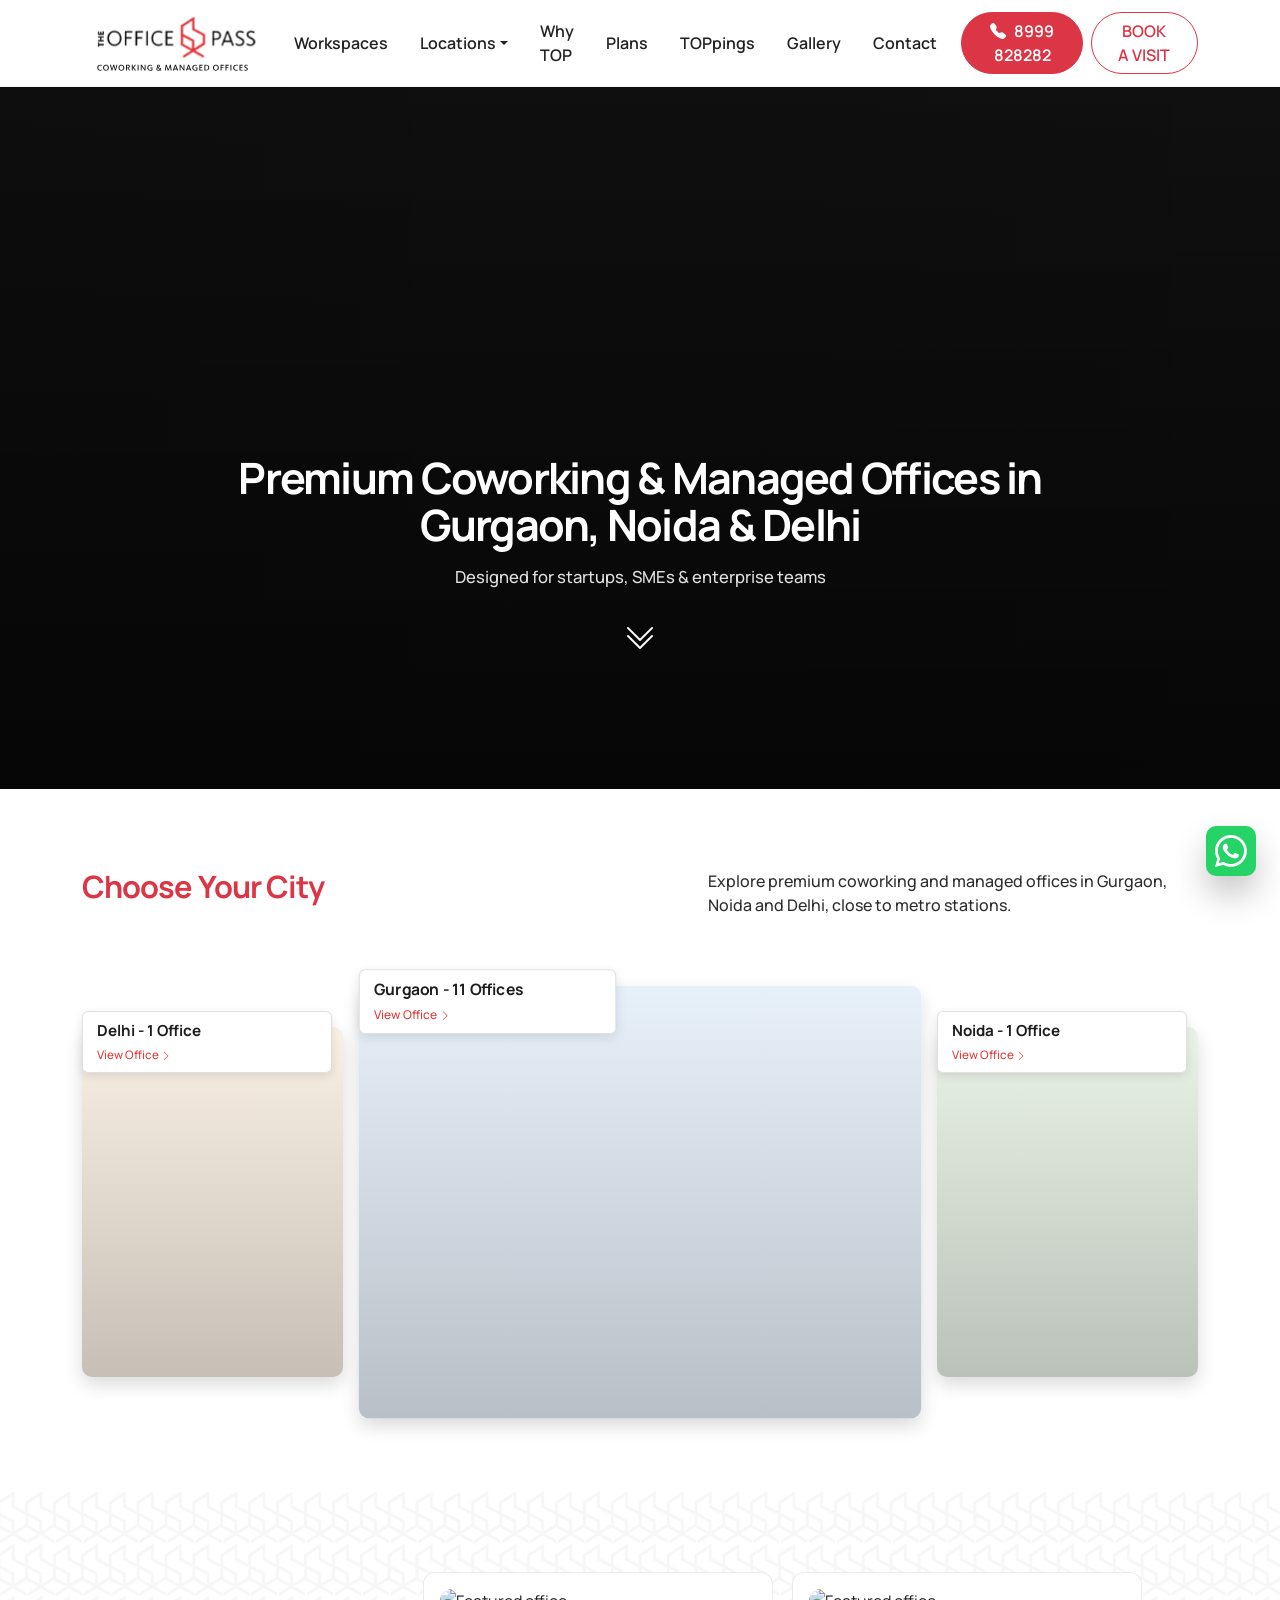
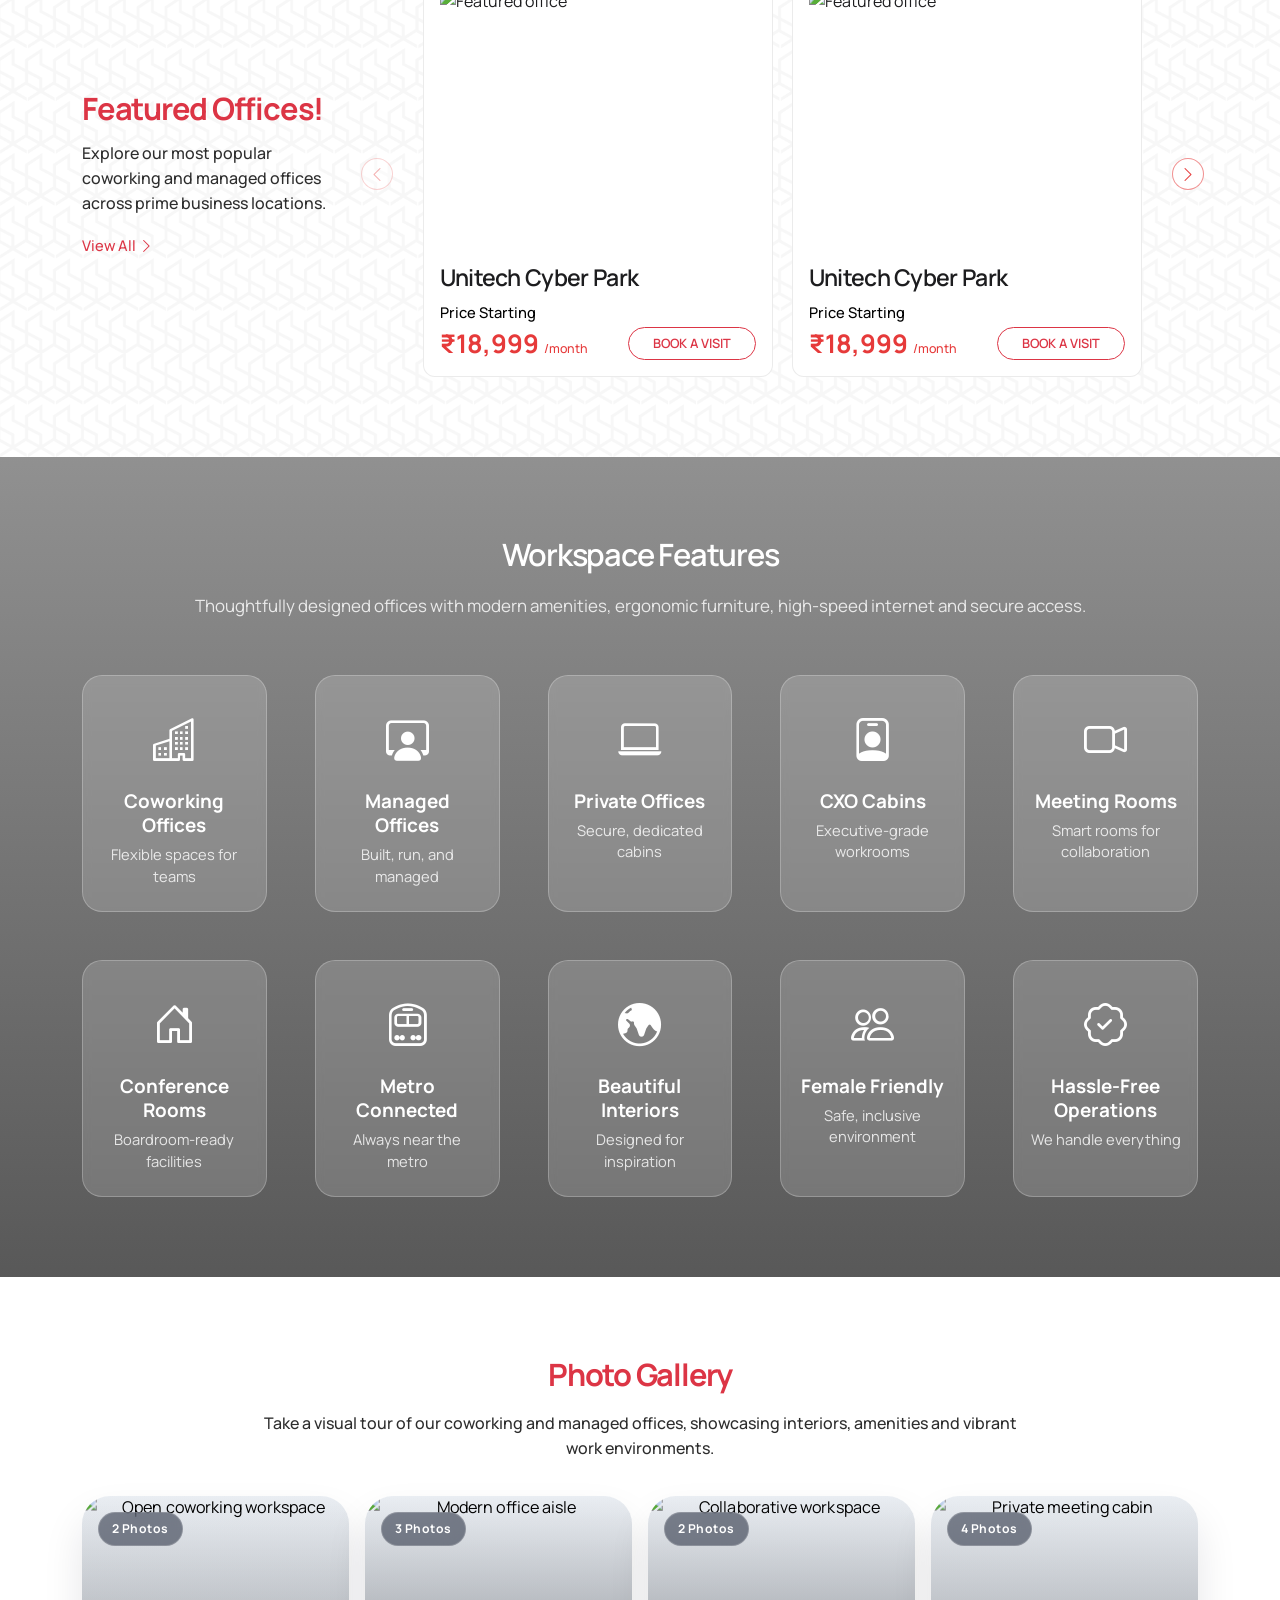
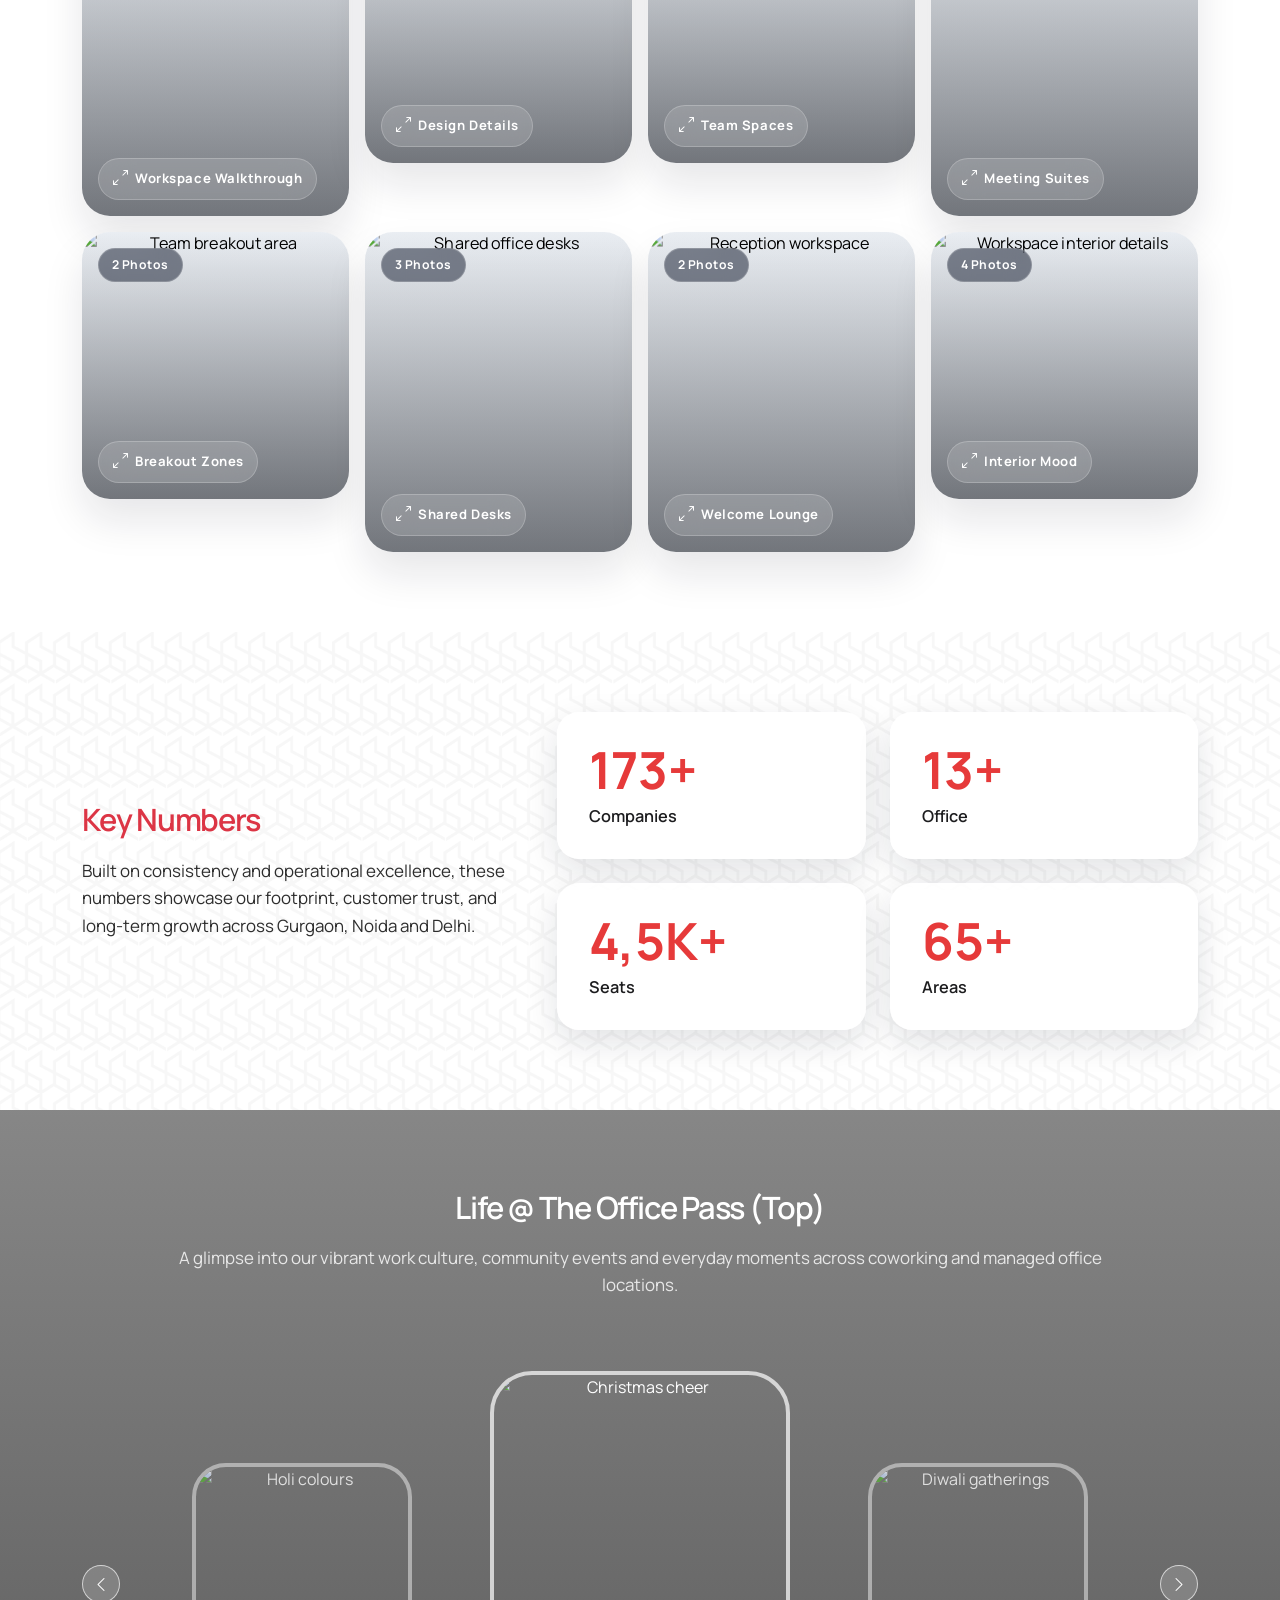
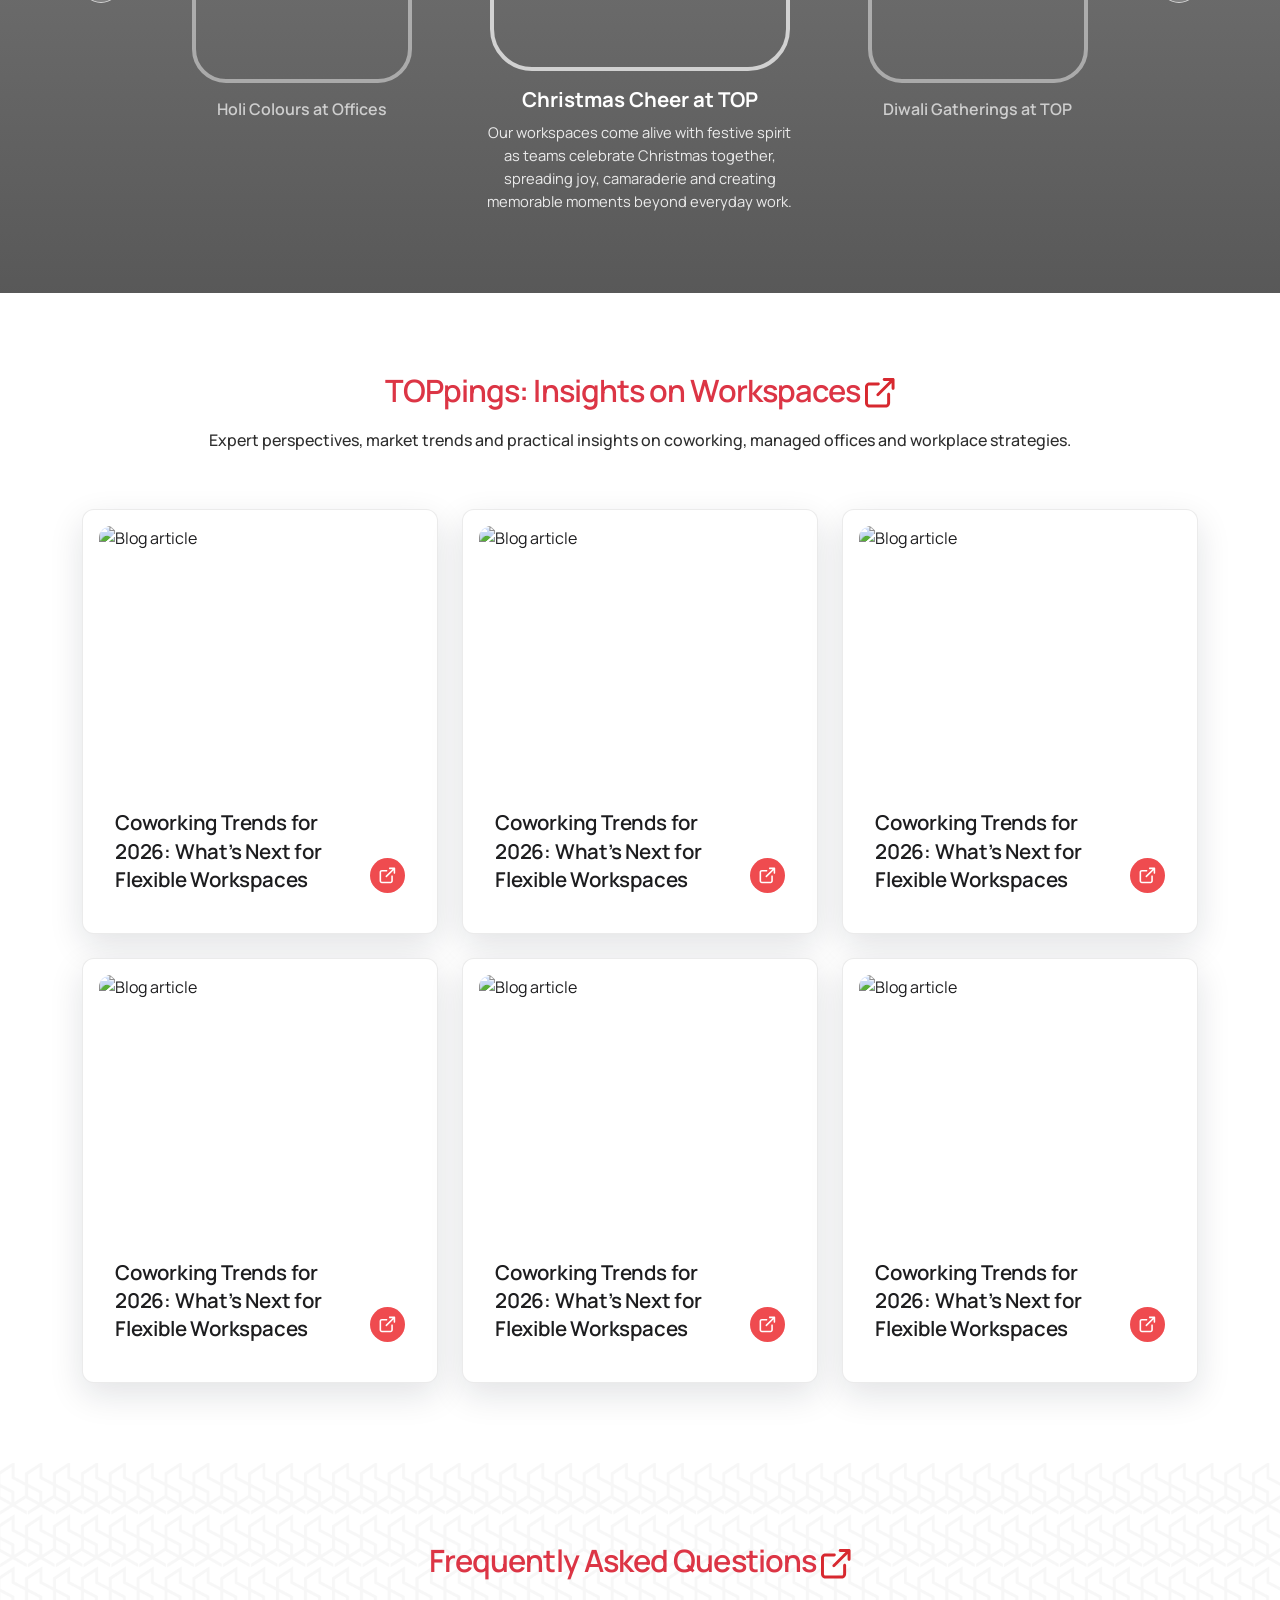
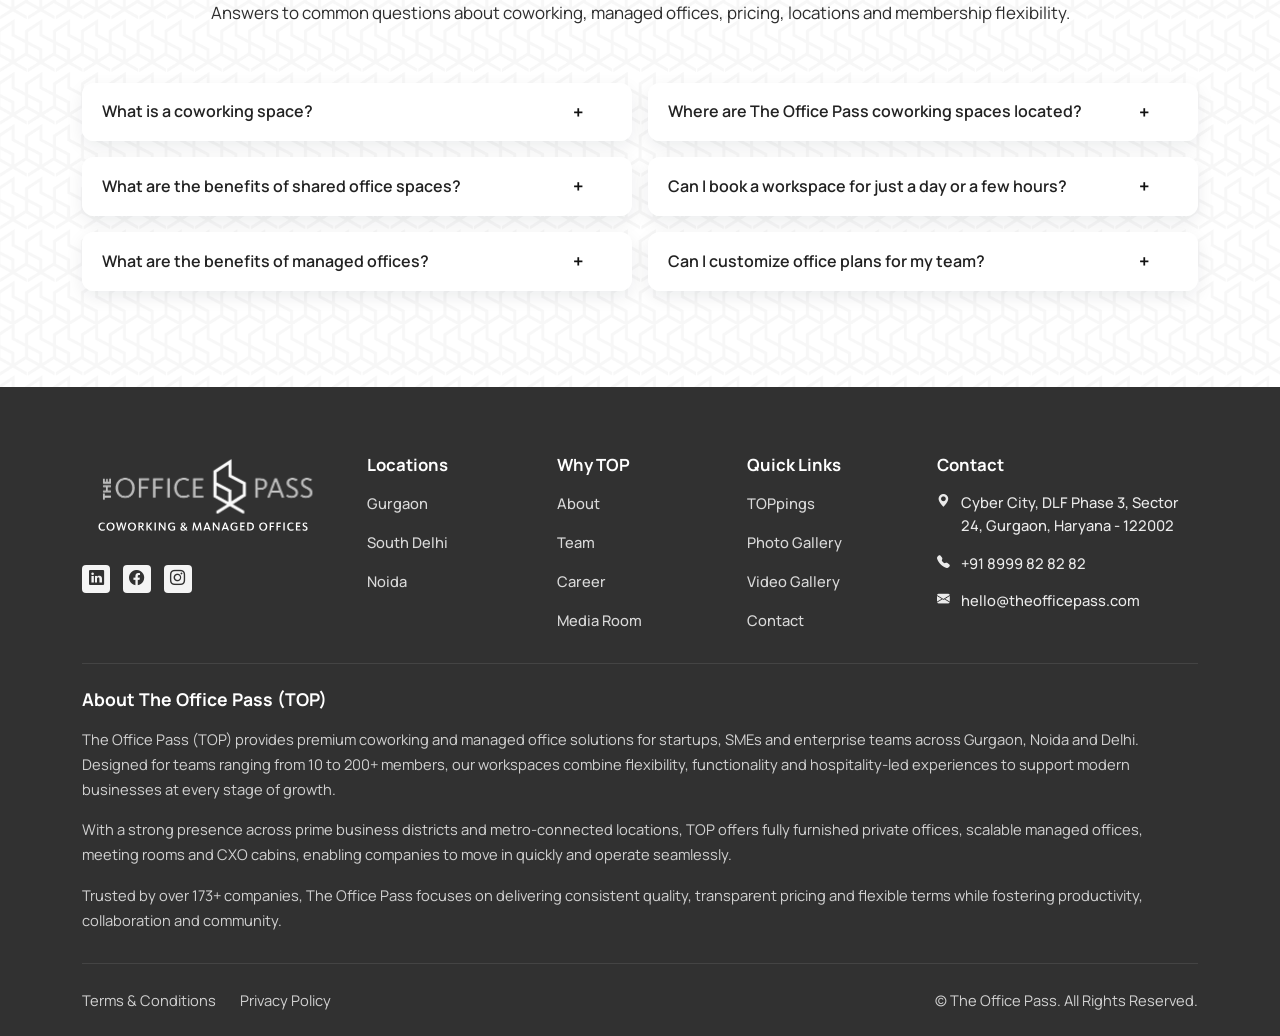
==== commit 043d251e: ""update and make some new pages"" ====
--- a/index.html
+++ b/index.html
@@ -22,7 +22,7 @@
   </head>
   <body>
     <div class="d-block d-md-none pb-1">
-      <a class="d-flex justify-content-center" href="#">
+      <a class="d-flex justify-content-center" href="/">
         <img src="assets/logo.svg" alt="The Office Pass logo">
       </a>
     </div>
@@ -33,7 +33,7 @@
           <img src="assets/logo.svg" alt="The Office Pass logo">
         </a>
         <nav class="mobile-menu-links" aria-label="Mobile menu">
-          <a href="#workspaces" class="mobile-menu-card">
+          <a href="co-working.html" class="mobile-menu-card">
             <span>Workspaces</span>
             <i class="bi bi-box-arrow-up-right"></i>
           </a>
@@ -41,7 +41,7 @@
             <span>Why TOP</span>
             <i class="bi bi-box-arrow-up-right"></i>
           </a>
-          <a href="#plans" class="mobile-menu-card">
+          <a href="pricing.html" class="mobile-menu-card">
             <span>Plans</span>
             <i class="bi bi-box-arrow-up-right"></i>
           </a>
@@ -49,11 +49,11 @@
             <span>TOPpings</span>
             <i class="bi bi-box-arrow-up-right"></i>
           </a>
-          <a href="#gallery" class="mobile-menu-card">
+          <a href="photo-video-gallery.html" class="mobile-menu-card">
             <span>Gallery</span>
             <i class="bi bi-box-arrow-up-right"></i>
           </a>
-          <a href="#contact" class="mobile-menu-card">
+          <a href="contact.html" class="mobile-menu-card">
             <span>Contact</span>
             <i class="bi bi-box-arrow-up-right"></i>
           </a>
@@ -63,7 +63,7 @@
             <i class="bi bi-telephone"></i>
             <span>8999 828282</span>
           </a>
-          <a href="#contact" class="mobile-menu-visit">BOOK A VISIT</a>
+          <a href="#" class="mobile-menu-visit">BOOK A VISIT</a>
         </div>
       </div>
     </div>
@@ -136,7 +136,7 @@
 
     <nav class="navbar navbar-expand-xl navbar-light top-navbar sticky-top bg-white">
       <div class="container">
-        <a class="navbar-brand brand-mark" href="#">
+        <a class="navbar-brand brand-mark" href="/">
           <img src="assets/logo.svg" alt="">
         </a>
         <button
@@ -152,7 +152,7 @@
         </button>
         <div class="collapse navbar-collapse" id="mainNav">
           <ul class="navbar-nav mx-auto align-items-xl-center gap-xl-3">
-            <li class="nav-item"><a class="nav-link" href="#workspaces">Workspaces</a></li>
+            <li class="nav-item"><a class="nav-link" href="co-working.html">Workspaces</a></li>
             <li class="nav-item dropdown">
               <a class="nav-link dropdown-toggle" href="#locations" role="button" data-bs-toggle="dropdown" aria-expanded="false">Locations</a>
               <div class="dropdown-menu location-dropdown border-0 shadow-lg p-0 py-3 overflow-hidden">
@@ -175,10 +175,10 @@
               </div>
             </li>
             <li class="nav-item"><a class="nav-link" href="#why-top">Why TOP</a></li>
-            <li class="nav-item"><a class="nav-link" href="#plans">Plans</a></li>
+            <li class="nav-item"><a class="nav-link" href="pricing.html">Plans</a></li>
             <li class="nav-item"><a class="nav-link" href="#toppings">TOPpings</a></li>
-            <li class="nav-item"><a class="nav-link" href="#gallery">Gallery</a></li>
-            <li class="nav-item"><a class="nav-link" href="#contact">Contact</a></li>
+            <li class="nav-item"><a class="nav-link" href="photo-video-gallery.html">Gallery</a></li>
+            <li class="nav-item"><a class="nav-link" href="contact.html">Contact</a></li>
           </ul>
           <div class="d-flex flex-column flex-xl-row gap-2 ms-xl-3 pt-3 pt-xl-0">
             <a href="tel:8999828282" class="btn btn-danger rounded-pill px-4 fw-semibold">
@@ -218,7 +218,7 @@
             <article class="city-card city-delhi">
               <div class="city-card-badge">
                 <h3>Delhi - 1 Office</h3>
-                <span>View Office <i class="bi bi-chevron-right small"></i></span>
+                <a href="#"><span>View Office <i class="bi bi-chevron-right small"></i></span></a>
               </div>
             </article>
           </div>
@@ -226,7 +226,7 @@
             <article class="city-card city-gurgaon">
               <div class="city-card-badge">
                 <h3>Gurgaon - 11 Offices</h3>
-                <span>View Offices <i class="bi bi-chevron-right small"></i></span>
+                <a href="#"><span>View Office <i class="bi bi-chevron-right small"></i></span></a>
               </div>
             </article>
           </div>
@@ -234,7 +234,7 @@
             <article class="city-card city-noida">
               <div class="city-card-badge">
                 <h3>Noida - 1 Office</h3>
-                <span>View Office <i class="bi bi-chevron-right small"></i></span>
+                <a href="#"><span>View Office <i class="bi bi-chevron-right small"></i></span></a>
               </div>
             </article>
           </div>
@@ -336,61 +336,76 @@
           <h2 class="section-title text-danger">Photo Gallery</h2>
           <p>Take a visual tour of our coworking and managed offices, showcasing interiors, amenities and vibrant work environments.</p>
         </div>
-        <div class="gallery-grid">
-          <button class="gallery-tile" type="button">
-            <img src="https://images.unsplash.com/photo-1497366754035-f200968a6e72?auto=format&fit=crop&w=1200&q=80" alt="Open coworking workspace" />
-            <span class="gallery-chip"><i class="bi bi-arrows-angle-expand"></i>Workspace Walkthrough</span>
-          </button>
-          <button class="gallery-tile" type="button">
-            <img src="https://images.unsplash.com/photo-1524758631624-e2822e304c36?auto=format&fit=crop&w=900&q=80" alt="Modern office aisle" />
-            <span class="gallery-chip"><i class="bi bi-arrows-angle-expand"></i>Design Details</span>
-          </button>
-          <button class="gallery-tile" type="button">
-            <img src="https://images.unsplash.com/photo-1497366412874-3415097a27e7?auto=format&fit=crop&w=900&q=80" alt="Collaborative workspace" />
-            <span class="gallery-chip"><i class="bi bi-arrows-angle-expand"></i>Team Spaces</span>
-          </button>
-          <button class="gallery-tile" type="button">
-            <img src="https://images.unsplash.com/photo-1517502884422-41eaead166d4?auto=format&fit=crop&w=900&q=80" alt="Private meeting cabin" />
-            <span class="gallery-chip"><i class="bi bi-arrows-angle-expand"></i>Meeting Suites</span>
-          </button>
-          <button class="gallery-tile" type="button">
-            <img src="https://images.unsplash.com/photo-1497366858526-0766cadbe8fa?auto=format&fit=crop&w=900&q=80" alt="Team breakout area" />
-            <span class="gallery-chip"><i class="bi bi-arrows-angle-expand"></i>Breakout Zones</span>
-          </button>
-          <button class="gallery-tile" type="button">
-            <img src="https://images.unsplash.com/photo-1504384308090-c894fdcc538d?auto=format&fit=crop&w=900&q=80" alt="Shared office desks" />
-            <span class="gallery-chip"><i class="bi bi-arrows-angle-expand"></i>Shared Desks</span>
-          </button>
-          <button class="gallery-tile" type="button">
-            <img src="https://images.unsplash.com/photo-1497215842964-222b430dc094?auto=format&fit=crop&w=900&q=80" alt="Reception workspace" />
-            <span class="gallery-chip"><i class="bi bi-arrows-angle-expand"></i>Welcome Lounge</span>
-          </button>
-          <button class="gallery-tile" type="button">
-            <img src="https://images.unsplash.com/photo-1497366216548-37526070297c?auto=format&fit=crop&w=900&q=80" alt="Workspace interior details" />
-            <span class="gallery-chip"><i class="bi bi-arrows-angle-expand"></i>Interior Mood</span>
-          </button>
-        </div>
-      </div>
-    </section>
-
-    <div class="gallery-lightbox gallery-lightbox-modern" id="galleryLightbox" aria-hidden="true">
-      <button class="gallery-lightbox-close" type="button" aria-label="Close gallery">
-        <i class="bi bi-x-lg"></i>
-      </button>
-      <div class="gallery-lightbox-dialog">
-        <div class="gallery-lightbox-frame">
-          <div class="gallery-lightbox-image-wrap">
-            <img src="" alt="" class="gallery-lightbox-image" />
-          </div>
-          <div class="gallery-lightbox-meta">
-            <div class="gallery-lightbox-copy">
-              <span class="gallery-lightbox-kicker">Photo Gallery</span>
-              <p class="gallery-lightbox-title" id="galleryLightboxTitle">Workspace preview</p>
-            </div>
-          </div>
-        </div>
-      </div>
-    </div>
+          <div class="gallery-grid">
+            <button class="gallery-tile" type="button" data-images="https://images.unsplash.com/photo-1497366754035-f200968a6e72?auto=format&fit=crop&w=1200&q=80,https://images.unsplash.com/photo-1497366412874-3415097a27e7?auto=format&fit=crop&w=1200&q=80">
+              <span class="gallery-count-badge">2 Photos</span>
+              <img src="https://images.unsplash.com/photo-1497366754035-f200968a6e72?auto=format&fit=crop&w=1200&q=80" alt="Open coworking workspace" />
+              <span class="gallery-chip"><i class="bi bi-arrows-angle-expand"></i>Workspace Walkthrough</span>
+            </button>
+            <button class="gallery-tile" type="button" data-images="https://images.unsplash.com/photo-1524758631624-e2822e304c36?auto=format&fit=crop&w=900&q=80,https://images.unsplash.com/photo-1497215842964-222b430dc094?auto=format&fit=crop&w=900&q=80,https://images.unsplash.com/photo-1497366216548-37526070297c?auto=format&fit=crop&w=900&q=80">
+              <span class="gallery-count-badge">3 Photos</span>
+              <img src="https://images.unsplash.com/photo-1524758631624-e2822e304c36?auto=format&fit=crop&w=900&q=80" alt="Modern office aisle" />
+              <span class="gallery-chip"><i class="bi bi-arrows-angle-expand"></i>Design Details</span>
+            </button>
+            <button class="gallery-tile" type="button" data-images="https://images.unsplash.com/photo-1497366412874-3415097a27e7?auto=format&fit=crop&w=900&q=80,https://images.unsplash.com/photo-1504384308090-c894fdcc538d?auto=format&fit=crop&w=900&q=80">
+              <span class="gallery-count-badge">2 Photos</span>
+              <img src="https://images.unsplash.com/photo-1497366412874-3415097a27e7?auto=format&fit=crop&w=900&q=80" alt="Collaborative workspace" />
+              <span class="gallery-chip"><i class="bi bi-arrows-angle-expand"></i>Team Spaces</span>
+            </button>
+            <button class="gallery-tile" type="button" data-images="https://images.unsplash.com/photo-1517502884422-41eaead166d4?auto=format&fit=crop&w=900&q=80,https://images.unsplash.com/photo-1497366858526-0766cadbe8fa?auto=format&fit=crop&w=900&q=80,https://images.unsplash.com/photo-1497366216548-37526070297c?auto=format&fit=crop&w=900&q=80,https://images.unsplash.com/photo-1524758631624-e2822e304c36?auto=format&fit=crop&w=900&q=80">
+              <span class="gallery-count-badge">4 Photos</span>
+              <img src="https://images.unsplash.com/photo-1517502884422-41eaead166d4?auto=format&fit=crop&w=900&q=80" alt="Private meeting cabin" />
+              <span class="gallery-chip"><i class="bi bi-arrows-angle-expand"></i>Meeting Suites</span>
+            </button>
+            <button class="gallery-tile" type="button" data-images="https://images.unsplash.com/photo-1497366858526-0766cadbe8fa?auto=format&fit=crop&w=900&q=80,https://images.unsplash.com/photo-1497366754035-f200968a6e72?auto=format&fit=crop&w=900&q=80">
+              <span class="gallery-count-badge">2 Photos</span>
+              <img src="https://images.unsplash.com/photo-1497366858526-0766cadbe8fa?auto=format&fit=crop&w=900&q=80" alt="Team breakout area" />
+              <span class="gallery-chip"><i class="bi bi-arrows-angle-expand"></i>Breakout Zones</span>
+            </button>
+            <button class="gallery-tile" type="button" data-images="https://images.unsplash.com/photo-1504384308090-c894fdcc538d?auto=format&fit=crop&w=900&q=80,https://images.unsplash.com/photo-1497366412874-3415097a27e7?auto=format&fit=crop&w=900&q=80,https://images.unsplash.com/photo-1497215842964-222b430dc094?auto=format&fit=crop&w=900&q=80">
+              <span class="gallery-count-badge">3 Photos</span>
+              <img src="https://images.unsplash.com/photo-1504384308090-c894fdcc538d?auto=format&fit=crop&w=900&q=80" alt="Shared office desks" />
+              <span class="gallery-chip"><i class="bi bi-arrows-angle-expand"></i>Shared Desks</span>
+            </button>
+            <button class="gallery-tile" type="button" data-images="https://images.unsplash.com/photo-1497215842964-222b430dc094?auto=format&fit=crop&w=900&q=80,https://images.unsplash.com/photo-1524758631624-e2822e304c36?auto=format&fit=crop&w=900&q=80">
+              <span class="gallery-count-badge">2 Photos</span>
+              <img src="https://images.unsplash.com/photo-1497215842964-222b430dc094?auto=format&fit=crop&w=900&q=80" alt="Reception workspace" />
+              <span class="gallery-chip"><i class="bi bi-arrows-angle-expand"></i>Welcome Lounge</span>
+            </button>
+            <button class="gallery-tile" type="button" data-images="https://images.unsplash.com/photo-1497366216548-37526070297c?auto=format&fit=crop&w=900&q=80,https://images.unsplash.com/photo-1517502884422-41eaead166d4?auto=format&fit=crop&w=900&q=80,https://images.unsplash.com/photo-1497366858526-0766cadbe8fa?auto=format&fit=crop&w=900&q=80,https://images.unsplash.com/photo-1504384308090-c894fdcc538d?auto=format&fit=crop&w=900&q=80">
+              <span class="gallery-count-badge">4 Photos</span>
+              <img src="https://images.unsplash.com/photo-1497366216548-37526070297c?auto=format&fit=crop&w=900&q=80" alt="Workspace interior details" />
+              <span class="gallery-chip"><i class="bi bi-arrows-angle-expand"></i>Interior Mood</span>
+            </button>
+          </div>
+        </div>
+    </section>
+
+      <div class="gallery-lightbox gallery-lightbox-modern" id="galleryLightbox" aria-hidden="true">
+        <button class="gallery-lightbox-close" type="button" aria-label="Close gallery">
+          <i class="bi bi-x-lg"></i>
+        </button>
+        <div class="gallery-lightbox-dialog">
+          <div class="gallery-lightbox-frame">
+            <button class="gallery-lightbox-nav gallery-lightbox-prev" type="button" aria-label="Previous image">
+              <i class="bi bi-chevron-left"></i>
+            </button>
+            <div class="gallery-lightbox-image-wrap">
+              <img src="" alt="" class="gallery-lightbox-image" />
+            </div>
+            <button class="gallery-lightbox-nav gallery-lightbox-next" type="button" aria-label="Next image">
+              <i class="bi bi-chevron-right"></i>
+            </button>
+            <div class="gallery-lightbox-meta">
+              <div class="gallery-lightbox-copy">
+                <span class="gallery-lightbox-kicker">Photo Gallery</span>
+                <p class="gallery-lightbox-title" id="galleryLightboxTitle">Workspace preview</p>
+              </div>
+              <span class="gallery-lightbox-count" id="galleryLightboxCount">1 / 1</span>
+            </div>
+          </div>
+        </div>
+      </div>
 
     <section class="section-space patterned-section key-numbers">
       <div class="container">
--- a/styles.css
+++ b/styles.css
@@ -217,6 +217,9 @@
   font-weight: 700;
   line-height: 1.15;
 }
+.city-card-badge a{
+  text-decoration: none;
+}
 
 .city-card-badge span {
   color: var(--top-red);
@@ -616,6 +619,27 @@
   font-size: 0.95rem;
 }
 
+.gallery-count-badge {
+  position: absolute;
+  top: 1rem;
+  left: 1rem;
+  z-index: 2;
+  display: inline-flex;
+  align-items: center;
+  justify-content: center;
+  min-height: 34px;
+  padding: 0.45rem 0.8rem;
+  border: 1px solid rgba(255, 255, 255, 0.18);
+  border-radius: 999px;
+  background: rgba(15, 23, 42, 0.5);
+  color: #fff;
+  font-size: 0.76rem;
+  font-weight: 700;
+  line-height: 1;
+  letter-spacing: 0.04em;
+  backdrop-filter: blur(12px);
+}
+
 .gallery-lightbox.gallery-lightbox-modern {
   padding: 1.5rem;
   background:
@@ -630,6 +654,7 @@
 }
 
 .gallery-lightbox-frame {
+  position: relative;
   overflow: hidden;
   border: 1px solid rgba(255, 255, 255, 0.12);
   border-radius: 32px;
@@ -677,6 +702,50 @@
   font-size: 1rem;
   font-weight: 600;
   line-height: 1.45;
+}
+
+.gallery-lightbox-count {
+  display: inline-flex;
+  align-items: center;
+  justify-content: center;
+  min-width: 62px;
+  min-height: 38px;
+  padding: 0.35rem 0.8rem;
+  border: 1px solid rgba(255, 255, 255, 0.14);
+  border-radius: 999px;
+  background: rgba(255, 255, 255, 0.06);
+  color: rgba(255, 255, 255, 0.82);
+  font-size: 0.84rem;
+  font-weight: 700;
+}
+
+.gallery-lightbox-nav {
+  position: absolute;
+  top: 50%;
+  z-index: 3;
+  display: inline-flex;
+  align-items: center;
+  justify-content: center;
+  width: 46px;
+  height: 46px;
+  border: 1px solid rgba(255, 255, 255, 0.14);
+  border-radius: 50%;
+  background: rgba(15, 23, 42, 0.5);
+  color: #fff;
+  transform: translateY(-50%);
+  transition: background-color 0.25s ease, transform 0.25s ease;
+}
+
+.gallery-lightbox-nav:hover {
+  background: rgba(215, 40, 47, 0.88);
+}
+
+.gallery-lightbox-prev {
+  left: 1.8rem;
+}
+
+.gallery-lightbox-next {
+  right: 1.8rem;
 }
 
 .gallery-lightbox-modern .gallery-lightbox-close {
@@ -1318,6 +1387,14 @@
   display: grid;
   grid-template-columns: repeat(2, minmax(0, 1fr));
   gap: 1rem;
+  max-height: 450px;
+  overflow: hidden;
+  overflow-y: auto;
+  padding: 0 0 0.5rem 0;
+}
+.location-landmark-grid::-webkit-scrollbar{
+  width: 0;
+  height: 0;
 }
 
 .location-landmark-card {
@@ -1325,6 +1402,8 @@
   border: 1px solid rgba(0, 0, 0, 0.08);
   border-radius: 14px;
   background: rgba(255, 255, 255, 0.96);
+  cursor: pointer;
+  transition: border-color 0.25s ease, box-shadow 0.25s ease;
 }
 
 .location-landmark-card h3 {
@@ -1333,6 +1412,15 @@
   font-size: 1.25rem;
   font-weight: 500;
   line-height: 1.3;
+}
+
+.location-landmark-card.selected {
+  border-color: var(--top-red);
+  box-shadow: 0 2px 10px rgba(215, 40, 47, 0.12);
+}
+
+.location-landmark-card.selected h3 {
+  color: var(--top-red);
 }
 
 .location-landmark-meta {
@@ -1458,6 +1546,11 @@
 .scm-form-step.is-active {
   display: block;
 }
+.scm-form-step a{
+  color: var(--top-red);
+  text-decoration: none;
+  width: 100%;
+}
 
 .scm-form-head h2 {
   margin: 0 0 0.5rem;
@@ -1472,6 +1565,14 @@
   color: #555b67;
   font-size: 0.98rem;
   line-height: 1.65;
+}
+
+.scm-form-head-compact h2 {
+  font-size: clamp(1.7rem, 2.2vw, 2.15rem);
+}
+
+.scm-form-head-compact p {
+  max-width: 560px;
 }
 
 .scm-form-grid {
@@ -1491,8 +1592,23 @@
   outline: none;
 }
 
+select.scm-form-control {
+  appearance: none;
+  background-color: #fff;
+  background-image: url("data:image/svg+xml,%3Csvg xmlns='http://www.w3.org/2000/svg' width='18' height='18' viewBox='0 0 16 16' fill='none'%3E%3Cpath d='M4 6L8 10L12 6' stroke='%23d7282f' stroke-width='1.7' stroke-linecap='round' stroke-linejoin='round'/%3E%3C/svg%3E");
+  background-repeat: no-repeat;
+  background-position: right 1rem center;
+  background-size: 16px;
+  padding-right: 2.6rem;
+}
+
 .scm-form-control-full {
   grid-column: 1 / -1;
+}
+.scm-form-control-full a{
+  color: var(--top-red) ;
+  text-decoration: none;
+  width: 100%;
 }
 
 .scm-form-control:focus {
@@ -1521,6 +1637,7 @@
   width: fit-content;
 }
 
+.scm-form-step-three,
 .scm-form-step-two {
   padding-top: 1.45rem;
   overflow-y: auto;
@@ -1693,6 +1810,91 @@
   letter-spacing: 0.08em;
   text-decoration: none;
 }
+/* SCM Footer CSS Started From Here */
+.scm-footer {
+  padding: 3.4rem 0 1.7rem;
+  background: #353535;
+  color: rgba(255, 255, 255, 0.9);
+}
+
+.scm-footer-top {
+  display: flex;
+  align-items: flex-start;
+  justify-content: space-between;
+  gap: 2rem;
+  padding-bottom: 2rem;
+  border-bottom: 1px solid rgba(255, 255, 255, 0.08);
+}
+
+.scm-footer-brand-block {
+  max-width: 700px;
+}
+
+.scm-footer-brand {
+  display: inline-block;
+}
+
+.scm-footer-brand img {
+  max-width: 180px;
+}
+
+.scm-footer-social {
+  display: flex;
+  gap: 0.75rem;
+  margin: 1rem 0 1.35rem;
+}
+
+.scm-footer-social a {
+  display: inline-flex;
+  align-items: center;
+  justify-content: center;
+  width: 26px;
+  height: 26px;
+  border-radius: 4px;
+  background: rgba(255, 255, 255, 0.96);
+  color: #353535;
+  text-decoration: none;
+  font-size: 0.92rem;
+}
+
+.scm-footer-brand-block p {
+  margin: 0;
+  color: rgba(255, 255, 255, 0.84);
+  font-size: 0.95rem;
+  line-height: 1.8;
+}
+
+.scm-footer-links {
+  display: flex;
+  flex-direction: column;
+  gap: 0.55rem;
+  min-width: 190px;
+}
+
+.scm-footer-links a,
+.scm-footer-links strong {
+  color: rgba(255, 255, 255, 0.88);
+  font-size: 0.95rem;
+  line-height: 1.5;
+  text-decoration: none;
+}
+
+.scm-footer-links strong {
+  margin-top: 0.7rem;
+  color: #fff;
+  font-weight: 700;
+}
+
+.scm-footer-bottom {
+  padding-top: 1.6rem;
+  text-align: center;
+}
+
+.scm-footer-bottom span {
+  color: rgba(255, 255, 255, 0.9);
+  font-size: 0.95rem;
+}
+/* SCM Footer CSS Ended Here */
 /* SCM CSS End Here */
 
 @media (min-width: 1200px) {
@@ -2093,12 +2295,29 @@
     padding: 0.5rem 0.7rem;
     font-size: 0.74rem;
   }
+  .gallery-count-badge {
+    top: 0.7rem;
+    left: 0.7rem;
+    min-height: 30px;
+    padding: 0.38rem 0.7rem;
+    font-size: 0.72rem;
+  }
   .gallery-lightbox.gallery-lightbox-modern { padding: 1rem; }
   .gallery-lightbox-frame { border-radius: 24px; }
   .gallery-lightbox-image-wrap { padding: 0.75rem 0.75rem 0; }
   .gallery-lightbox-modern .gallery-lightbox-image {
     max-height: 62vh;
     border-radius: 18px;
+  }
+  .gallery-lightbox-nav {
+    width: 40px;
+    height: 40px;
+  }
+  .gallery-lightbox-prev {
+    left: 1rem;
+  }
+  .gallery-lightbox-next {
+    right: 1rem;
   }
   .gallery-lightbox-meta {
     flex-direction: column;
@@ -2352,5 +2571,310 @@
   .scm-next-office-btn {
     width: 100%;
   }
+
+  /* SCM Footer CSS Started From Here */
+  .scm-footer {
+    padding: 2.6rem 0 1.35rem;
+  }
+
+  .scm-footer-top {
+    flex-direction: column;
+    gap: 1.5rem;
+    padding-bottom: 1.5rem;
+  }
+
+  .scm-footer-brand-block {
+    max-width: none;
+  }
+
+  .scm-footer-links {
+    min-width: 0;
+  }
+  /* SCM Footer CSS Ended Here */
   /* SCM Responsive CSS Ended Here */
 }
+
+/* Contact page CTA CSS Started From Here */
+.contact-visit-cta {
+  background:
+    linear-gradient(180deg, rgba(255, 255, 255, 0.88) 0%, rgba(255, 255, 255, 0.9) 100%),
+    url("https://images.unsplash.com/photo-1497366754035-f200968a6e72?auto=format&fit=crop&w=1600&q=80") center/cover no-repeat;
+}
+
+.contact-visit-cta-shell {
+  max-width: 1120px;
+  margin: 0 auto;
+}
+
+.contact-visit-cta-head {
+  margin-bottom: 1.5rem;
+}
+
+.contact-visit-cta-head h3 {
+  margin: 0 0 0.3rem;
+  color: #1f2430;
+  font-size: clamp(1.3rem, 2vw, 2rem);
+  font-weight: 600;
+  line-height: 1.08;
+  letter-spacing: -0.04em;
+  display: inline-block;
+  border: 2px dotted #4ea2ff;
+  padding: 0.15rem 0.35rem;
+}
+
+.contact-visit-cta-head p {
+  margin: 0;
+  color: #353943;
+  font-size: 1rem;
+  line-height: 1.65;
+}
+
+.contact-visit-cta-card {
+  display: grid;
+  grid-template-columns: 1.5fr 1fr 1fr;
+  gap: 1.5rem;
+  padding: 2rem 1.6rem;
+  border-radius: 12px;
+  background: rgba(255, 255, 255, 0.9);
+  box-shadow: 0 16px 40px rgba(26, 33, 52, 0.08);
+  backdrop-filter: blur(10px);
+}
+
+.contact-visit-cta-item h3 {
+  margin: 0 0 0.85rem;
+  color: #1f2430;
+  font-size: 1.05rem;
+  font-weight: 800;
+}
+
+.contact-visit-cta-meta {
+  display: flex;
+  align-items: flex-start;
+  gap: 0.75rem;
+}
+
+.contact-visit-cta-icon {
+  color: var(--top-red);
+  font-size: 1.15rem;
+  line-height: 1.2;
+  flex: 0 0 auto;
+}
+
+.contact-visit-cta-meta p {
+  margin: 0;
+  color: #2f343d;
+  font-size: 0.96rem;
+  line-height: 1.65;
+}
+.contact-visit-cta-meta p a {
+  color: #2f343d;
+  text-decoration: none;
+}
+
+@media (max-width: 991.98px) {
+  .contact-visit-cta-card {
+    grid-template-columns: 1fr;
+  }
+}
+
+@media (max-width: 767.98px) {
+  .contact-visit-cta-head h2 {
+    font-size: 1.85rem;
+  }
+
+  .contact-visit-cta-head p,
+  .contact-visit-cta-meta p {
+    font-size: 0.94rem;
+  }
+
+  .contact-visit-cta-card {
+    gap: 1.15rem;
+    padding: 1.35rem 1.15rem;
+  }
+}
+/* Contact CTA CSS Ended Here */
+
+/* Photo Video Gallery CSS Started From Here */
+.video-gallery-section {
+  padding-top: 3.8rem;
+}
+
+.video-gallery-head {
+  display: flex;
+  align-items: center;
+  gap: 1.1rem;
+  margin-bottom: 1.5rem;
+  flex-wrap: wrap;
+}
+
+.video-gallery-head h2 {
+  margin: 0;
+  color: var(--top-red);
+  font-size: clamp(1.7rem, 2.4vw, 2.35rem);
+  font-weight: 700;
+  line-height: 1.1;
+  padding: 0.25rem 0.45rem;
+}
+
+.video-gallery-head p {
+  margin: 0;
+  color: #2f343d;
+  font-size: 1rem;
+  line-height: 1.5;
+}
+
+.video-gallery-grid {
+  display: grid;
+  grid-template-columns: repeat(3, minmax(0, 1fr));
+  gap: 1rem;
+}
+
+.video-gallery-card {
+  position: relative;
+  overflow: hidden;
+  min-height: 230px;
+  border: 0;
+  border-radius: 14px;
+  background: #111;
+  cursor: pointer;
+}
+
+.video-gallery-card img {
+  width: 100%;
+  height: 100%;
+  object-fit: cover;
+  display: block;
+}
+
+.video-gallery-overlay {
+  position: absolute;
+  inset: 0;
+  background: linear-gradient(180deg, rgba(10, 12, 16, 0.04) 20%, rgba(10, 12, 16, 0.78) 100%);
+}
+
+.video-gallery-play {
+  position: absolute;
+  top: 50%;
+  left: 50%;
+  z-index: 2;
+  display: inline-flex;
+  align-items: center;
+  justify-content: center;
+  width: 56px;
+  height: 56px;
+  border: 0;
+  border-radius: 50%;
+  background: rgba(255, 255, 255, 0.92);
+  color: var(--top-red);
+  transform: translate(-50%, -50%);
+  font-size: 1.45rem;
+}
+
+.video-gallery-copy {
+  position: absolute;
+  right: 1rem;
+  bottom: 1rem;
+  left: 1rem;
+  z-index: 2;
+}
+
+.video-gallery-copy h3 {
+  margin: 0 0 0.28rem;
+  color: #fff;
+  font-size: 1.6rem;
+  font-weight: 700;
+  line-height: 1.1;
+}
+
+.video-gallery-copy p {
+  margin: 0;
+  color: rgba(255, 255, 255, 0.92);
+  font-size: 0.92rem;
+  line-height: 1.45;
+}
+
+.video-gallery-lightbox {
+  position: fixed;
+  inset: 0;
+  z-index: 1500;
+  display: flex;
+  align-items: center;
+  justify-content: center;
+  padding: 1.2rem;
+  background: rgba(10, 12, 16, 0.82);
+  opacity: 0;
+  visibility: hidden;
+  pointer-events: none;
+  transition: opacity 0.25s ease, visibility 0.25s ease;
+}
+
+.video-gallery-lightbox.is-open {
+  opacity: 1;
+  visibility: visible;
+  pointer-events: auto;
+}
+
+.video-gallery-dialog {
+  position: relative;
+  width: min(92vw, 980px);
+}
+
+.video-gallery-close {
+  position: absolute;
+  top: -3rem;
+  right: 0;
+  width: 44px;
+  height: 44px;
+  border: 0;
+  border-radius: 50%;
+  background: rgba(255, 255, 255, 0.14);
+  color: #fff;
+}
+
+.video-gallery-frame {
+  overflow: hidden;
+  border-radius: 22px;
+  background: #000;
+  box-shadow: 0 24px 60px rgba(0, 0, 0, 0.35);
+}
+
+.video-gallery-frame iframe {
+  width: 100%;
+  aspect-ratio: 16 / 9;
+  border: 0;
+  display: block;
+}
+
+@media (max-width: 991.98px) {
+  .video-gallery-grid {
+    grid-template-columns: repeat(2, minmax(0, 1fr));
+  }
+}
+
+@media (max-width: 767.98px) {
+  .video-gallery-head {
+    gap: 0.75rem;
+    margin-bottom: 1rem;
+  }
+
+  .video-gallery-head p {
+    font-size: 0.94rem;
+  }
+
+  .video-gallery-grid {
+    grid-template-columns: 1fr;
+  }
+
+  .video-gallery-card {
+    min-height: 250px;
+  }
+
+  .video-gallery-copy h3 {
+    font-size: 1.35rem;
+  }
+
+  .video-gallery-copy p {
+    font-size: 0.88rem;
+  }
+}
+/* Photo Video Gallery CSS Ended Here */
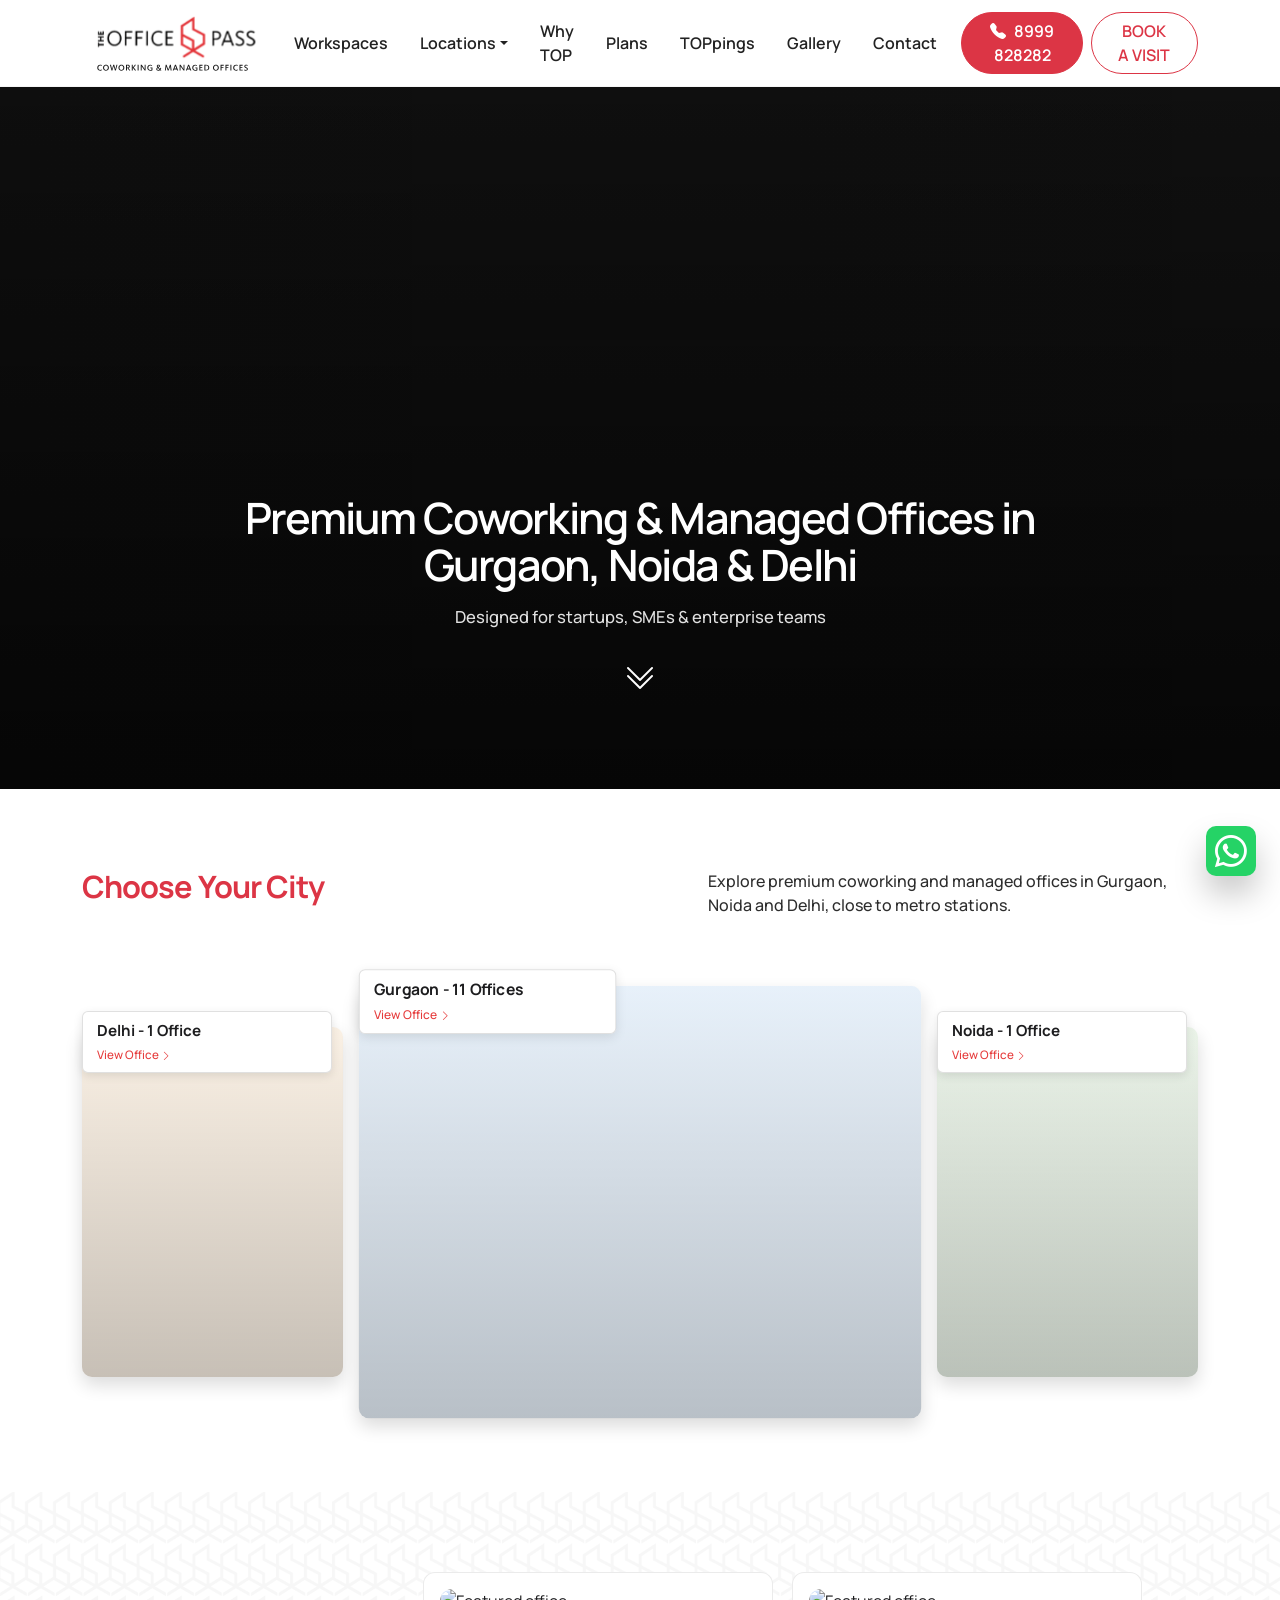
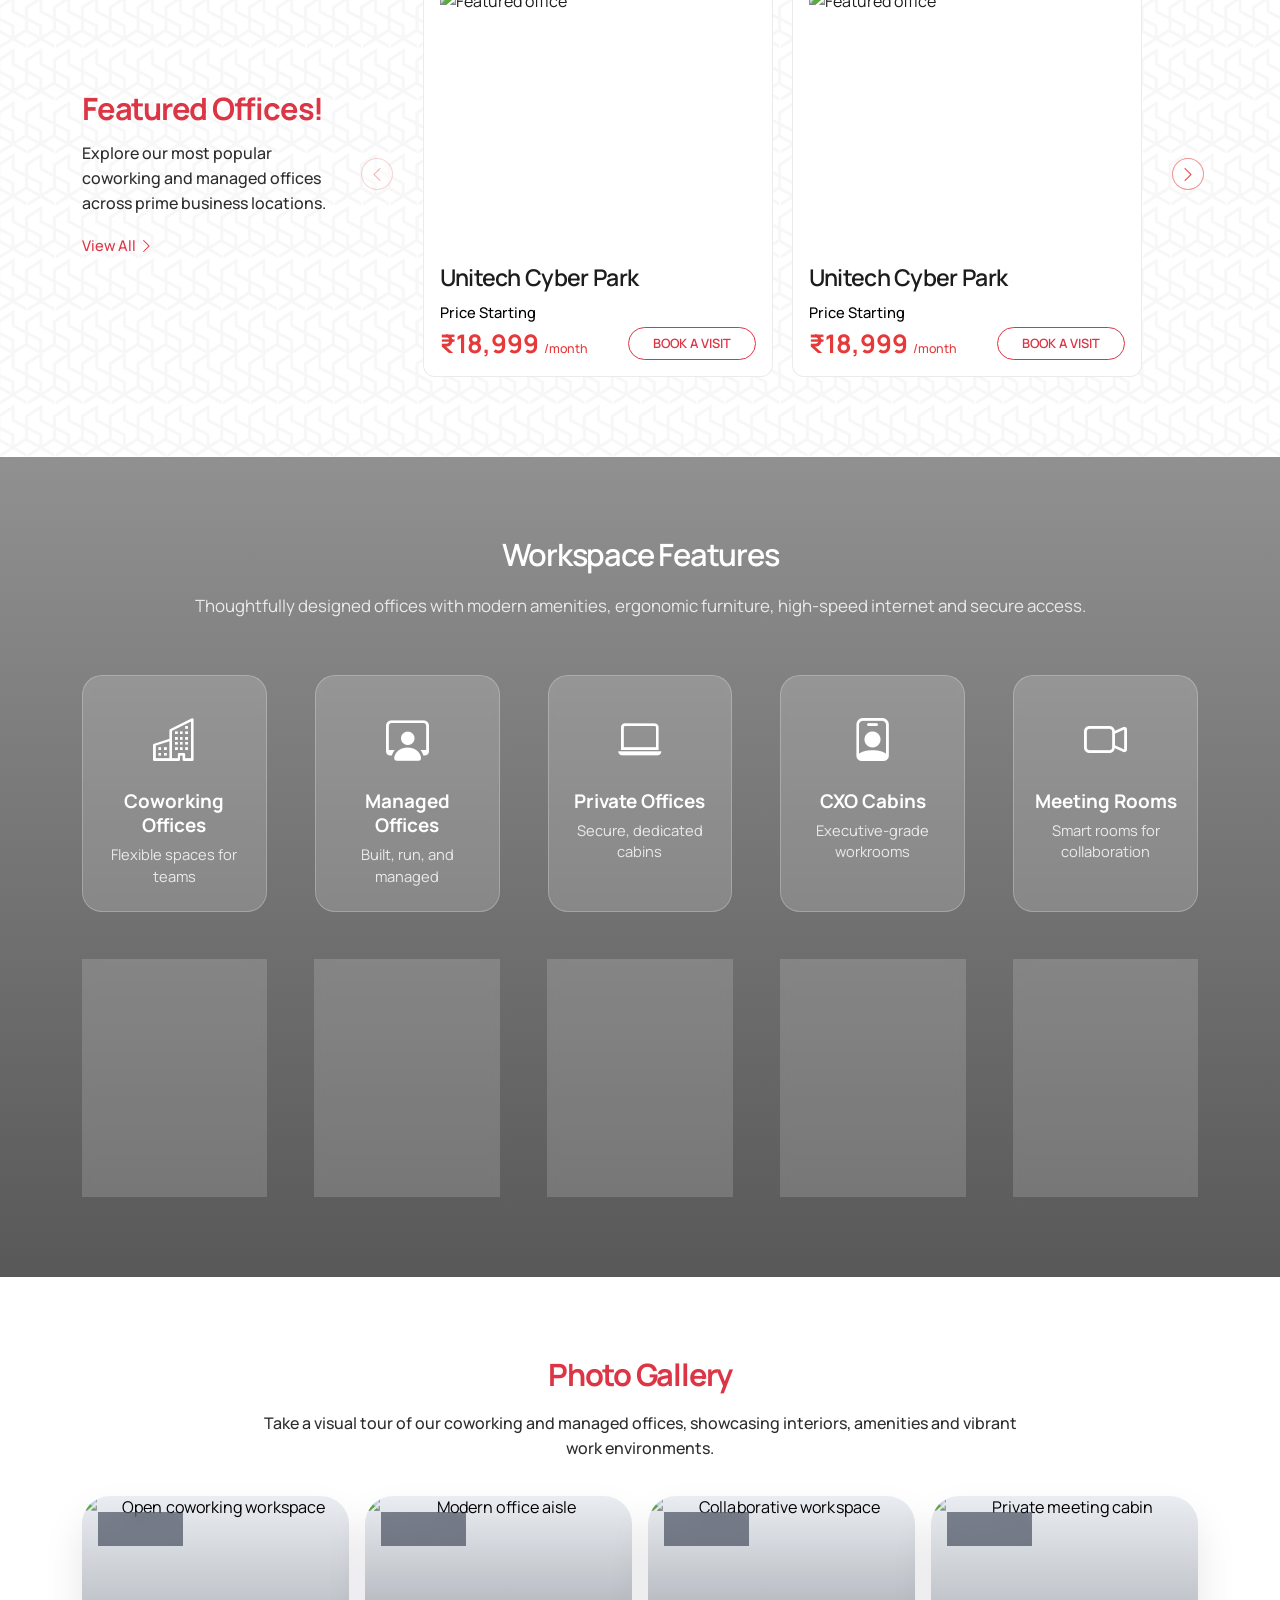
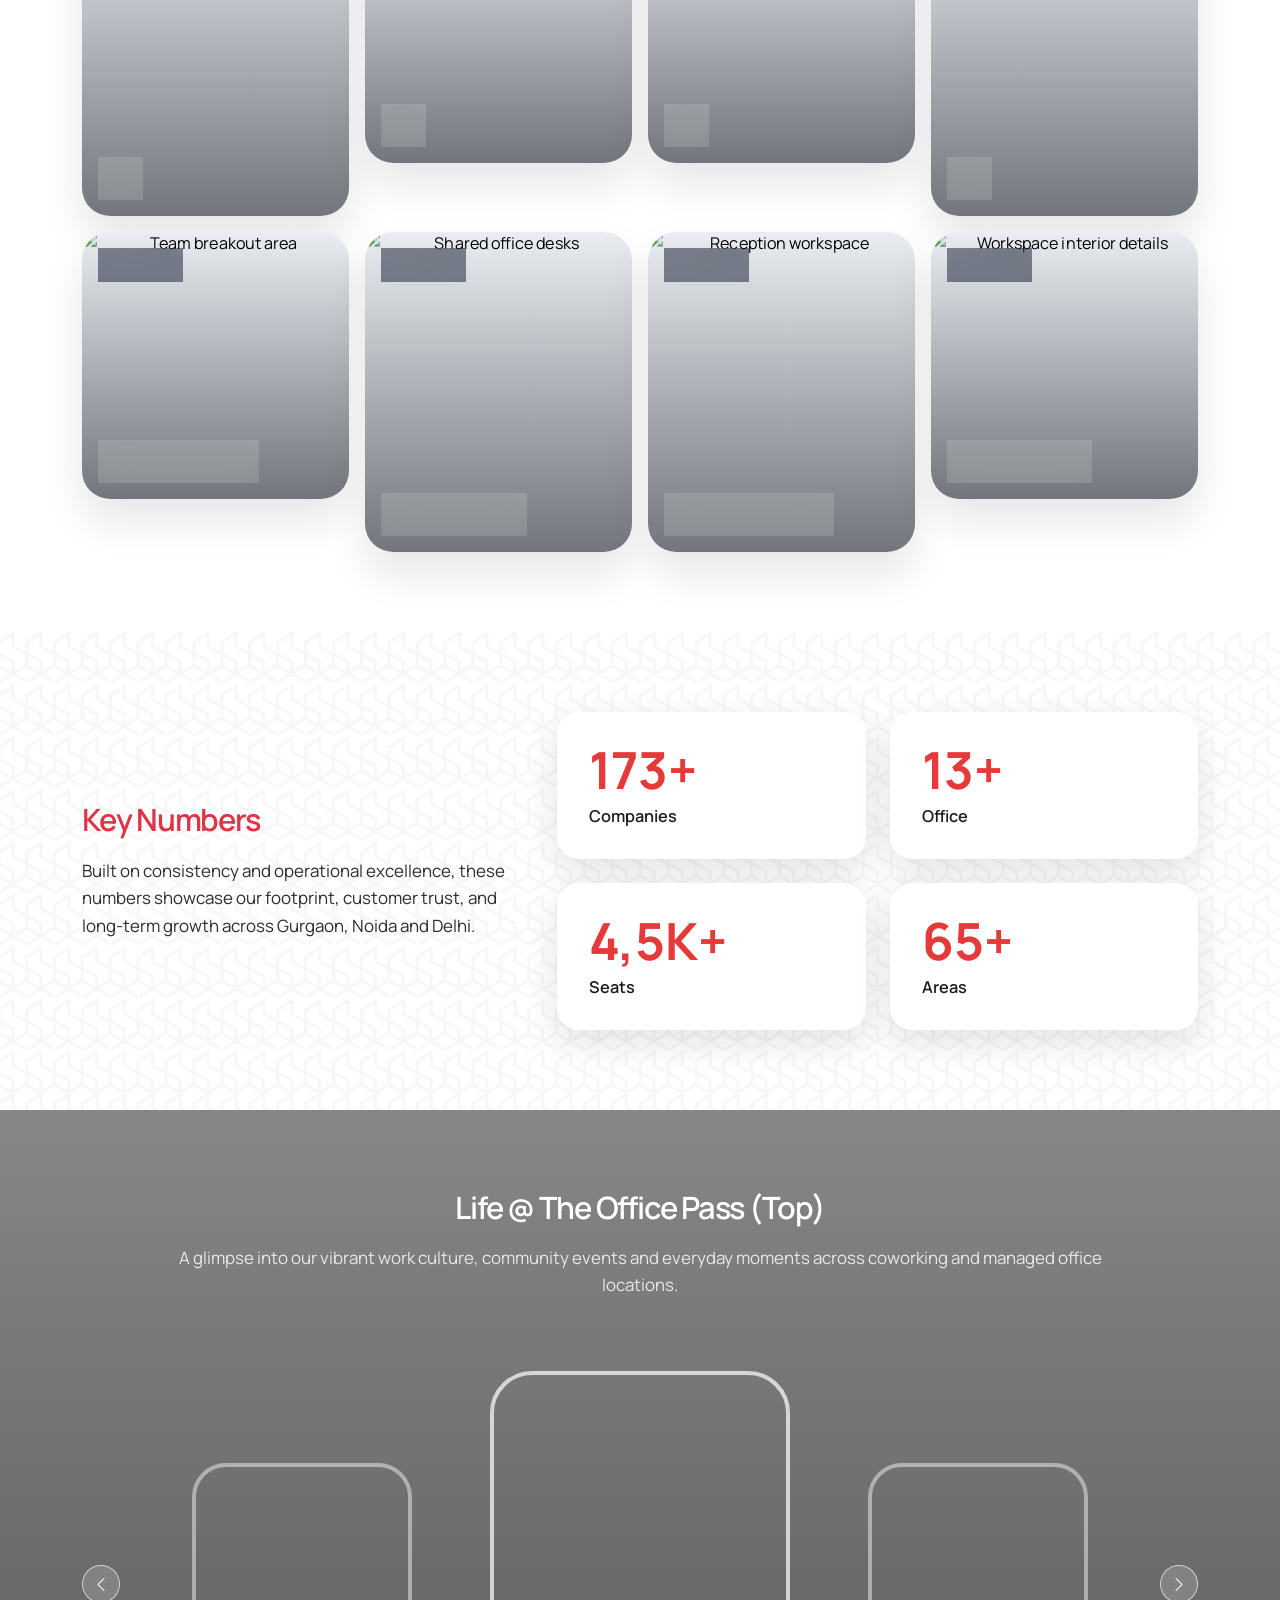
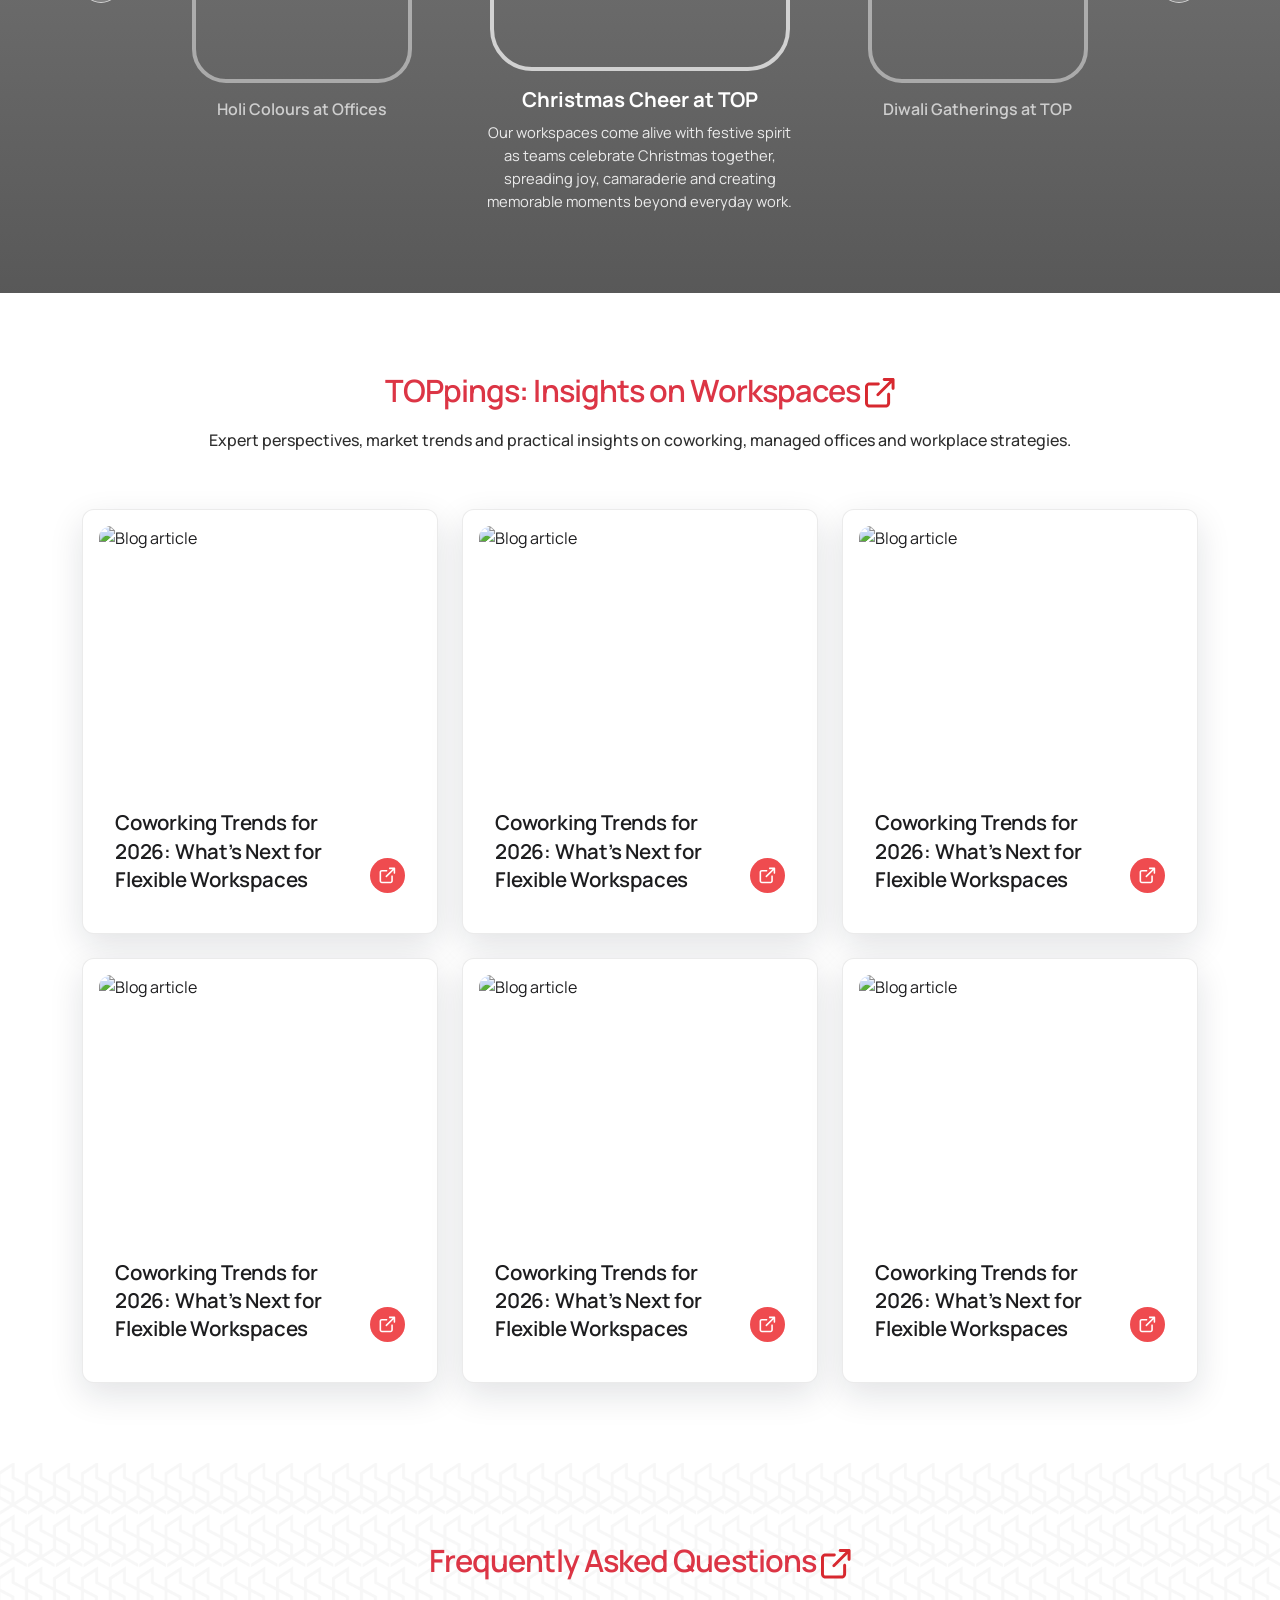
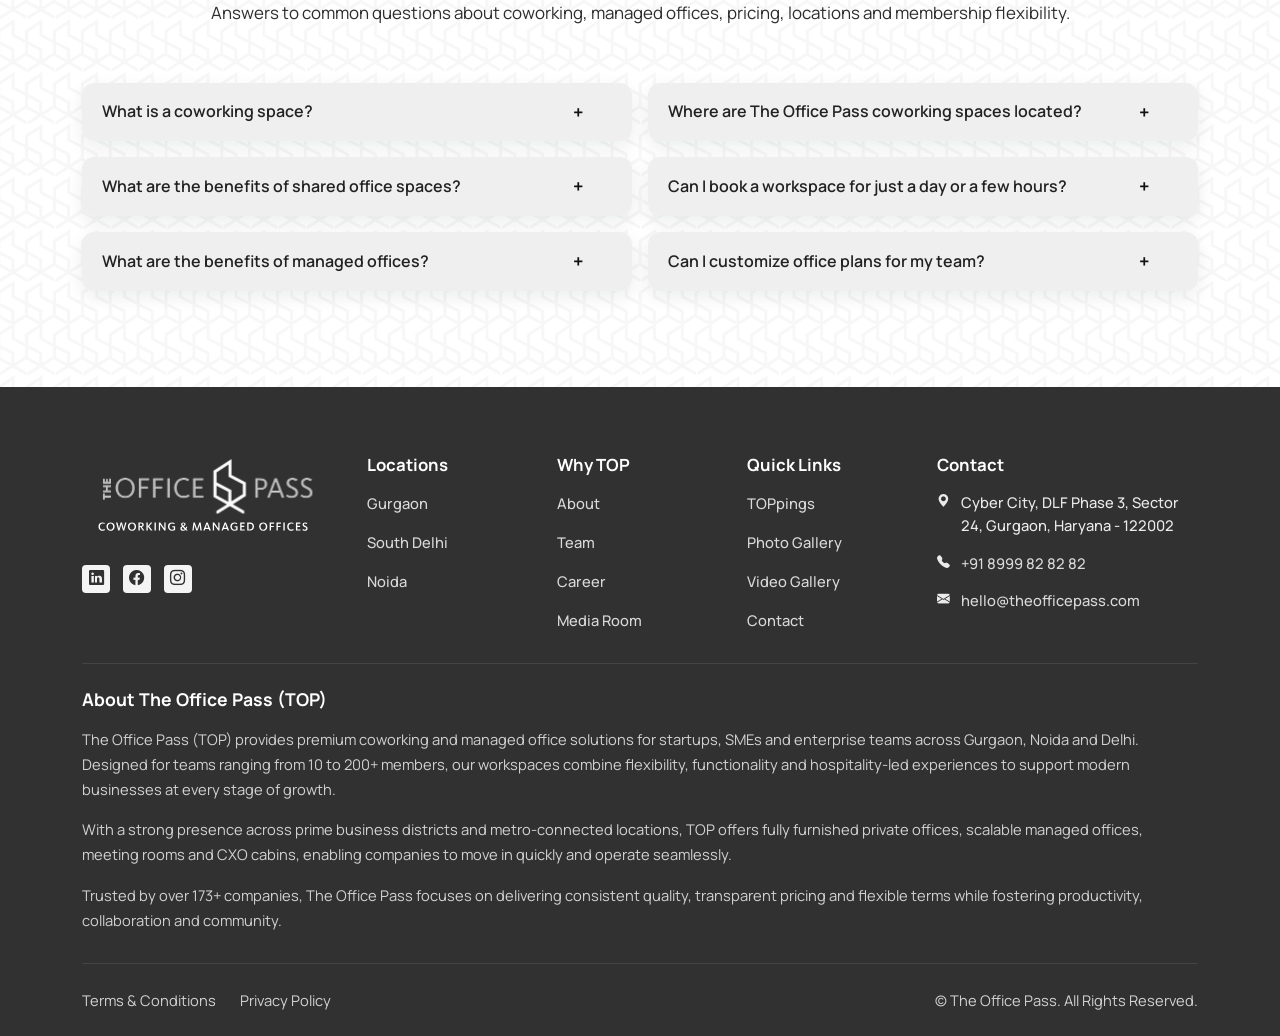
==== commit 85d69c91: ""update"" ====
--- a/index.html
+++ b/index.html
@@ -70,28 +70,28 @@
 
     <div class="mobile-menu-overlay mobile-location-overlay" id="mobileLocationMenu" aria-hidden="true">
       <div class="mobile-menu-shell">
-        <a class="mobile-menu-brand" href="#">
+        <a class="mobile-menu-brand" href="/">
           <img src="assets/logo.svg" alt="The Office Pass logo">
         </a>
         <div class="mobile-location-links" aria-label="Mobile locations menu">
           <section class="mobile-location-group">
             <div class="mobile-location-city">Gurgaon</div>
             <div class="mobile-location-items">
-              <a href="#" class="mobile-location-item">Cyber City, DLF 3</a>
-              <a href="#" class="mobile-location-item">Golf Course Road, Paras Downtown Center</a>
-              <a href="#" class="mobile-location-item">Udyog Vihar, Sector 20</a>
+              <a href="city.html" class="mobile-location-item">Cyber City, DLF 3</a>
+              <a href="city.html" class="mobile-location-item">Golf Course Road, Paras Downtown Center</a>
+              <a href="city.html" class="mobile-location-item">Udyog Vihar, Sector 20</a>
             </div>
           </section>
           <section class="mobile-location-group">
             <div class="mobile-location-city">Delhi</div>
             <div class="mobile-location-items">
-              <a href="#" class="mobile-location-item">Mathura Road, Mohan Cooperative</a>
+              <a href="city.html" class="mobile-location-item">Mathura Road, Mohan Cooperative</a>
             </div>
           </section>
           <section class="mobile-location-group">
             <div class="mobile-location-city">Noida</div>
             <div class="mobile-location-items">
-              <a href="#" class="mobile-location-item">Sector 3, Near 16 Metro Station</a>
+              <a href="city.html" class="mobile-location-item">Sector 3, Near 16 Metro Station</a>
             </div>
           </section>
         </div>
@@ -154,23 +154,23 @@
           <ul class="navbar-nav mx-auto align-items-xl-center gap-xl-3">
             <li class="nav-item"><a class="nav-link" href="co-working.html">Workspaces</a></li>
             <li class="nav-item dropdown">
-              <a class="nav-link dropdown-toggle" href="#locations" role="button" data-bs-toggle="dropdown" aria-expanded="false">Locations</a>
+              <a class="nav-link dropdown-toggle" href="location.html" role="button" data-bs-toggle="dropdown" aria-expanded="false">Locations</a>
               <div class="dropdown-menu location-dropdown border-0 shadow-lg p-0 py-3 overflow-hidden">
                 <div class="row g-0">
                   <div class="col-lg-3 location-city">Gurgaon</div>
                   <div class="col-lg-9">
-                    <a class="dropdown-item active" href="#">Cyber City, DLF 3</a>
-                    <a class="dropdown-item" href="#">Golf Course Road, Paras Downtown Center</a>
-                    <a class="dropdown-item" href="#">Golf Course Road, Paras Downtown Center</a>
+                    <a class="dropdown-item active" href="city.html">Cyber City, DLF 3</a>
+                    <a class="dropdown-item" href="city.html">Golf Course Road, Paras Downtown Center</a>
+                    <a class="dropdown-item" href="city.html">Golf Course Road, Paras Downtown Center</a>
                   </div>
                 </div>
                 <div class="row g-0">
                   <div class="col-lg-3 location-city">Delhi</div>
-                  <div class="col-lg-9 border-top d-flex align-items-center"><a class="dropdown-item" href="#">Mathura Road, Mohan Cooperative</a></div>
+                  <div class="col-lg-9 border-top d-flex align-items-center"><a class="dropdown-item" href="city.html">Mathura Road, Mohan Cooperative</a></div>
                 </div>
                 <div class="row g-0">
                   <div class="col-lg-3 location-city">Noida</div>
-                  <div class="col-lg-9 border-top d-flex align-items-center"><a class="dropdown-item" href="#">Sector 3, Near 16 Metro Station</a></div>
+                  <div class="col-lg-9 border-top d-flex align-items-center"><a class="dropdown-item" href="city.html">Sector 3, Near 16 Metro Station</a></div>
                 </div>
               </div>
             </li>
@@ -218,7 +218,7 @@
             <article class="city-card city-delhi">
               <div class="city-card-badge">
                 <h3>Delhi - 1 Office</h3>
-                <a href="#"><span>View Office <i class="bi bi-chevron-right small"></i></span></a>
+                <a href="city.html"><span>View Office <i class="bi bi-chevron-right small"></i></span></a>
               </div>
             </article>
           </div>
@@ -226,7 +226,7 @@
             <article class="city-card city-gurgaon">
               <div class="city-card-badge">
                 <h3>Gurgaon - 11 Offices</h3>
-                <a href="#"><span>View Office <i class="bi bi-chevron-right small"></i></span></a>
+                <a href="city.html"><span>View Office <i class="bi bi-chevron-right small"></i></span></a>
               </div>
             </article>
           </div>
@@ -234,7 +234,7 @@
             <article class="city-card city-noida">
               <div class="city-card-badge">
                 <h3>Noida - 1 Office</h3>
-                <a href="#"><span>View Office <i class="bi bi-chevron-right small"></i></span></a>
+                <a href="city.html"><span>View Office <i class="bi bi-chevron-right small"></i></span></a>
               </div>
             </article>
           </div>
@@ -340,22 +340,22 @@
             <button class="gallery-tile" type="button" data-images="https://images.unsplash.com/photo-1497366754035-f200968a6e72?auto=format&fit=crop&w=1200&q=80,https://images.unsplash.com/photo-1497366412874-3415097a27e7?auto=format&fit=crop&w=1200&q=80">
               <span class="gallery-count-badge">2 Photos</span>
               <img src="https://images.unsplash.com/photo-1497366754035-f200968a6e72?auto=format&fit=crop&w=1200&q=80" alt="Open coworking workspace" />
-              <span class="gallery-chip"><i class="bi bi-arrows-angle-expand"></i>Workspace Walkthrough</span>
+              <span class="gallery-chip"><i class="bi bi-arrows-angle-expand"></i></span>
             </button>
             <button class="gallery-tile" type="button" data-images="https://images.unsplash.com/photo-1524758631624-e2822e304c36?auto=format&fit=crop&w=900&q=80,https://images.unsplash.com/photo-1497215842964-222b430dc094?auto=format&fit=crop&w=900&q=80,https://images.unsplash.com/photo-1497366216548-37526070297c?auto=format&fit=crop&w=900&q=80">
               <span class="gallery-count-badge">3 Photos</span>
               <img src="https://images.unsplash.com/photo-1524758631624-e2822e304c36?auto=format&fit=crop&w=900&q=80" alt="Modern office aisle" />
-              <span class="gallery-chip"><i class="bi bi-arrows-angle-expand"></i>Design Details</span>
+              <span class="gallery-chip"><i class="bi bi-arrows-angle-expand"></i></span>
             </button>
             <button class="gallery-tile" type="button" data-images="https://images.unsplash.com/photo-1497366412874-3415097a27e7?auto=format&fit=crop&w=900&q=80,https://images.unsplash.com/photo-1504384308090-c894fdcc538d?auto=format&fit=crop&w=900&q=80">
               <span class="gallery-count-badge">2 Photos</span>
               <img src="https://images.unsplash.com/photo-1497366412874-3415097a27e7?auto=format&fit=crop&w=900&q=80" alt="Collaborative workspace" />
-              <span class="gallery-chip"><i class="bi bi-arrows-angle-expand"></i>Team Spaces</span>
+              <span class="gallery-chip"><i class="bi bi-arrows-angle-expand"></i></span>
             </button>
             <button class="gallery-tile" type="button" data-images="https://images.unsplash.com/photo-1517502884422-41eaead166d4?auto=format&fit=crop&w=900&q=80,https://images.unsplash.com/photo-1497366858526-0766cadbe8fa?auto=format&fit=crop&w=900&q=80,https://images.unsplash.com/photo-1497366216548-37526070297c?auto=format&fit=crop&w=900&q=80,https://images.unsplash.com/photo-1524758631624-e2822e304c36?auto=format&fit=crop&w=900&q=80">
               <span class="gallery-count-badge">4 Photos</span>
               <img src="https://images.unsplash.com/photo-1517502884422-41eaead166d4?auto=format&fit=crop&w=900&q=80" alt="Private meeting cabin" />
-              <span class="gallery-chip"><i class="bi bi-arrows-angle-expand"></i>Meeting Suites</span>
+              <span class="gallery-chip"><i class="bi bi-arrows-angle-expand"></i></span>
             </button>
             <button class="gallery-tile" type="button" data-images="https://images.unsplash.com/photo-1497366858526-0766cadbe8fa?auto=format&fit=crop&w=900&q=80,https://images.unsplash.com/photo-1497366754035-f200968a6e72?auto=format&fit=crop&w=900&q=80">
               <span class="gallery-count-badge">2 Photos</span>
@@ -533,10 +533,10 @@
             <a class="footer-brand text-decoration-none" href="#"><img src="assets/white-logo.svg" alt=""></a>
             <div class="social-links mt-4"><a href="#"><i class="bi bi-linkedin"></i></a><a href="#"><i class="bi bi-facebook"></i></a><a href="#"><i class="bi bi-instagram"></i></a></div>
           </div>
-          <div class="col-12 col-md-6 col-lg-2 mb-5 mb-md-0"><h3>Locations</h3><ul class="list-unstyled"><li><a href="#">Gurgaon</a></li><li><a href="#">South Delhi</a></li><li><a href="#">Noida</a></li></ul></div>
-          <div class="col-12 col-md-6 col-lg-2 mb-5 mb-md-0"><h3>Why TOP</h3><ul class="list-unstyled"><li><a href="#">About</a></li><li><a href="#">Team</a></li><li><a href="#">Career</a></li><li><a href="#">Media Room</a></li></ul></div>
-          <div class="col-12 col-md-6 col-lg-2 mb-5 mb-md-0"><h3>Quick Links</h3><ul class="list-unstyled"><li><a href="#">TOPpings</a></li><li><a href="#">Photo Gallery</a></li><li><a href="#">Video Gallery</a></li><li><a href="#">Contact</a></li></ul></div>
-          <div class="col-12 col-md-6 col-lg-3"><h3>Contact</h3><ul class="list-unstyled contact-list"><li><i class="bi bi-geo-alt-fill"></i><span>Cyber City, DLF Phase 3, Sector 24, Gurgaon, Haryana - 122002</span></li><li><i class="bi bi-telephone-fill"></i><span>+91 8999 82 82 82</span></li><li><i class="bi bi-envelope-fill"></i><span>hello@theofficepass.com</span></li></ul></div>
+          <div class="col-12 col-md-6 col-lg-2 mb-5 mb-md-0"><h3>Locations</h3><ul class="list-unstyled"><li><a href="city.html">Gurgaon</a></li><li><a href="city.html">South Delhi</a></li><li><a href="city.html">Noida</a></li></ul></div>
+          <div class="col-12 col-md-6 col-lg-2 mb-5 mb-md-0"><h3>Why TOP</h3><ul class="list-unstyled"><li><a href="#">About</a></li><li><a href="team.html">Team</a></li><li><a href="career.html">Career</a></li><li><a href="#">Media Room</a></li></ul></div>
+          <div class="col-12 col-md-6 col-lg-2 mb-5 mb-md-0"><h3>Quick Links</h3><ul class="list-unstyled"><li><a href="#">TOPpings</a></li><li><a href="photo-video-gallery.html">Photo Gallery</a></li><li><a href="photo-video-gallery.html">Video Gallery</a></li><li><a href="contact.html">Contact</a></li></ul></div>
+          <div class="col-12 col-md-6 col-lg-3"><h3>Contact</h3><ul class="list-unstyled contact-list"><li><i class="bi bi-geo-alt-fill"></i><span>Cyber City, DLF Phase 3, Sector 24, Gurgaon, Haryana - 122002</span></li><li><i class="bi bi-telephone-fill"></i><span><a href="tel:+918999828282">+91 8999 82 82 82</a></span></li><li><i class="bi bi-envelope-fill"></i><span><a href="mailto:hello@theofficepass.com">hello@theofficepass.com</a></span></li></ul></div>
         </div>
         <div class="footer-about">
           <h3>About The Office Pass (TOP)</h3>
--- a/styles.css
+++ b/styles.css
@@ -89,12 +89,12 @@
   background: linear-gradient(180deg, rgba(0, 0, 0, 0.02) 0%, rgba(0, 0, 0, 0.6) 100%);
 }
 
-.hero-copy { position: relative; z-index: 2; padding-top: 15rem; }
+.hero-copy { position: relative; z-index: 2; padding-top: 20rem; }
 .hero-copy h1 {
   margin-bottom: 1rem;
   color: #fff;
   font-size: var(--fs-display);
-  font-weight: 700;
+  font-weight: 600;
   line-height: 1.08;
   letter-spacing: -0.04em;
 }
@@ -953,7 +953,7 @@
 
 .faq-section .accordion-button {
   position: relative;
-  background: #fff;
+  background: #efefef;
   font-size: 1rem;
   font-weight: 600;
   line-height: 1.45;
@@ -1081,7 +1081,7 @@
 .city-hero-subtitle {
   margin: 0 auto;
   color: rgba(255, 255, 255, 0.92);
-  font-size: clamp(1.15rem, 1.8vw, 1.6rem);
+  font-size: clamp(1.15rem, 1.8vw, 1.3rem);
   font-weight: 500;
   line-height: 1.45;
 }
@@ -1235,8 +1235,9 @@
 .city-why-copy p {
   margin-bottom: 1.3rem;
   color: #404040;
-  font-size: 0.98rem;
+  font-size: 1rem;
   line-height: 1.95;
+  font-weight: 600;
 }
 
 .city-why-gallery {
@@ -1482,7 +1483,7 @@
   color: #fff;
   font-size: clamp(2rem, 2.2vw, 2.6rem);
   font-weight: 800;
-  line-height: 1.08;
+  line-height: 1.3;
   letter-spacing: -0.04em;
 }
 
@@ -2289,7 +2290,6 @@
   }
   .gallery-chip {
     left: 0.7rem;
-    right: 0.7rem;
     bottom: 0.7rem;
     justify-content: center;
     padding: 0.5rem 0.7rem;
